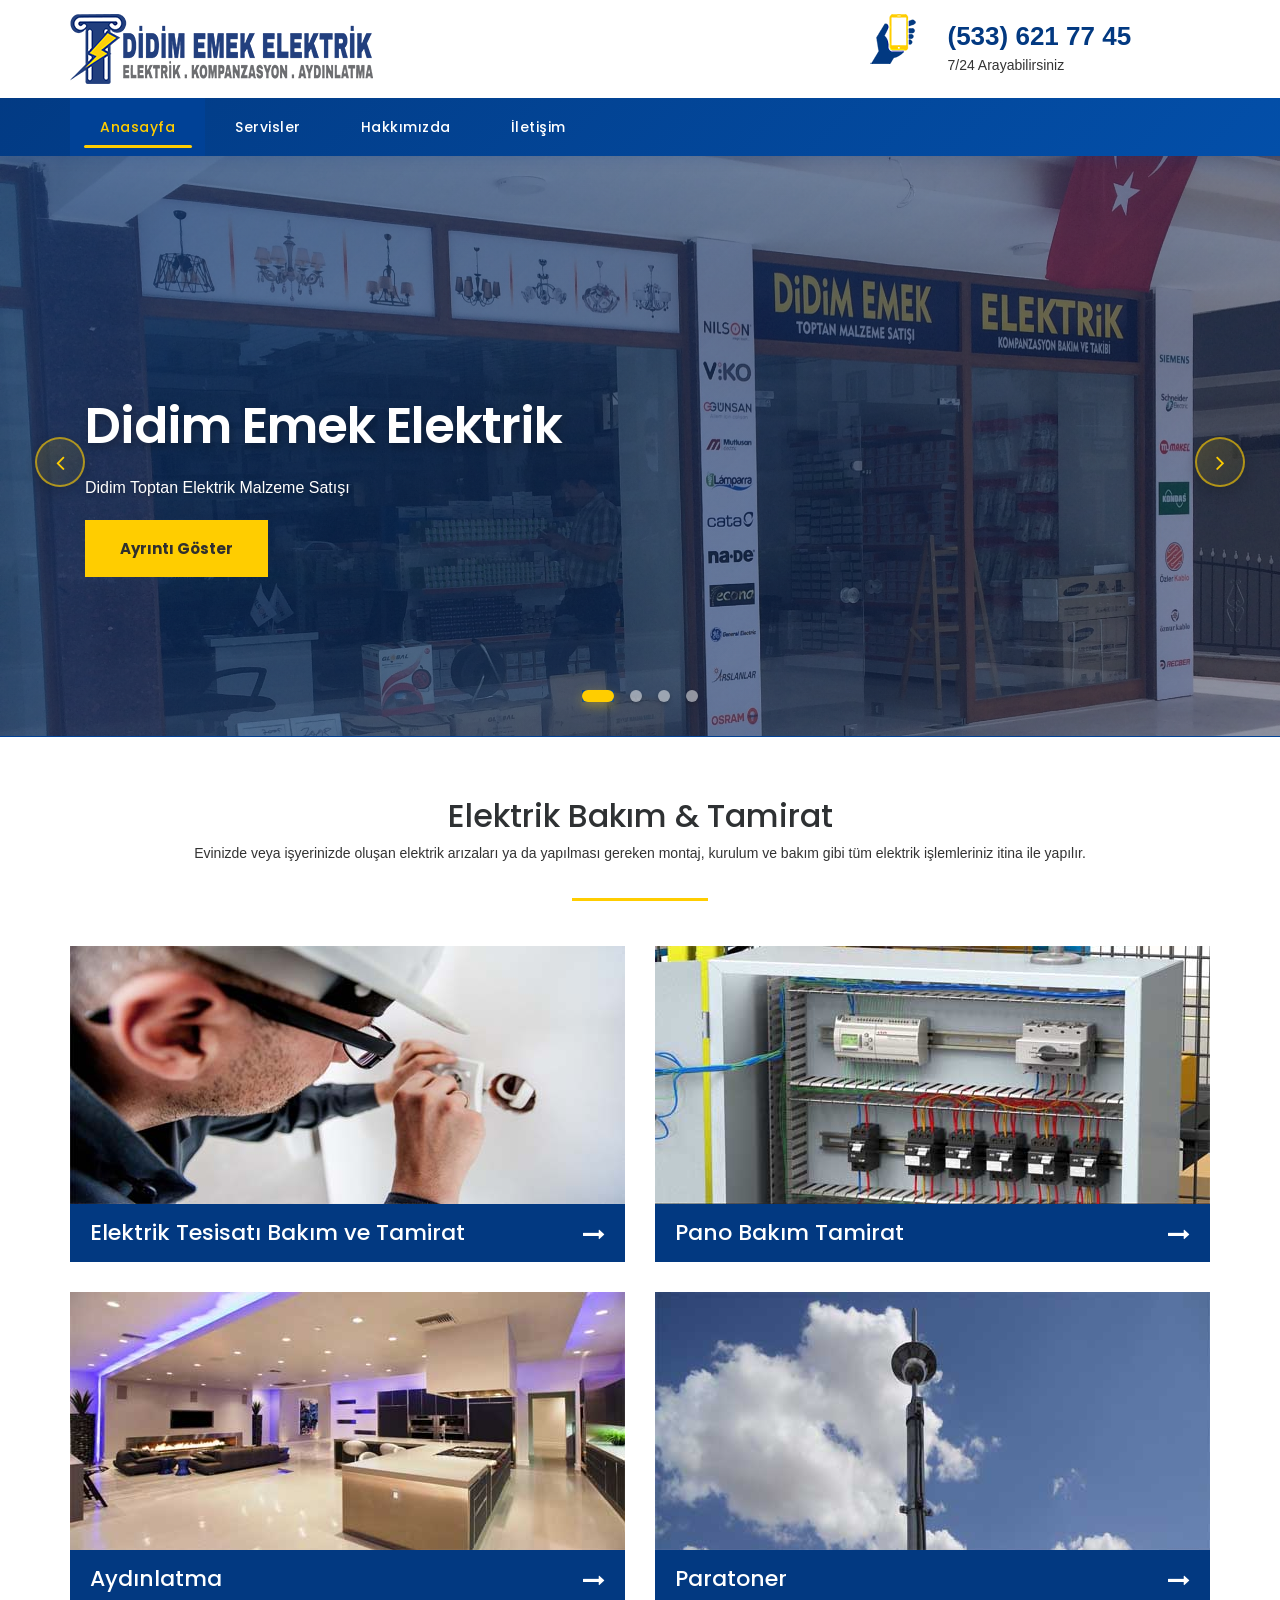
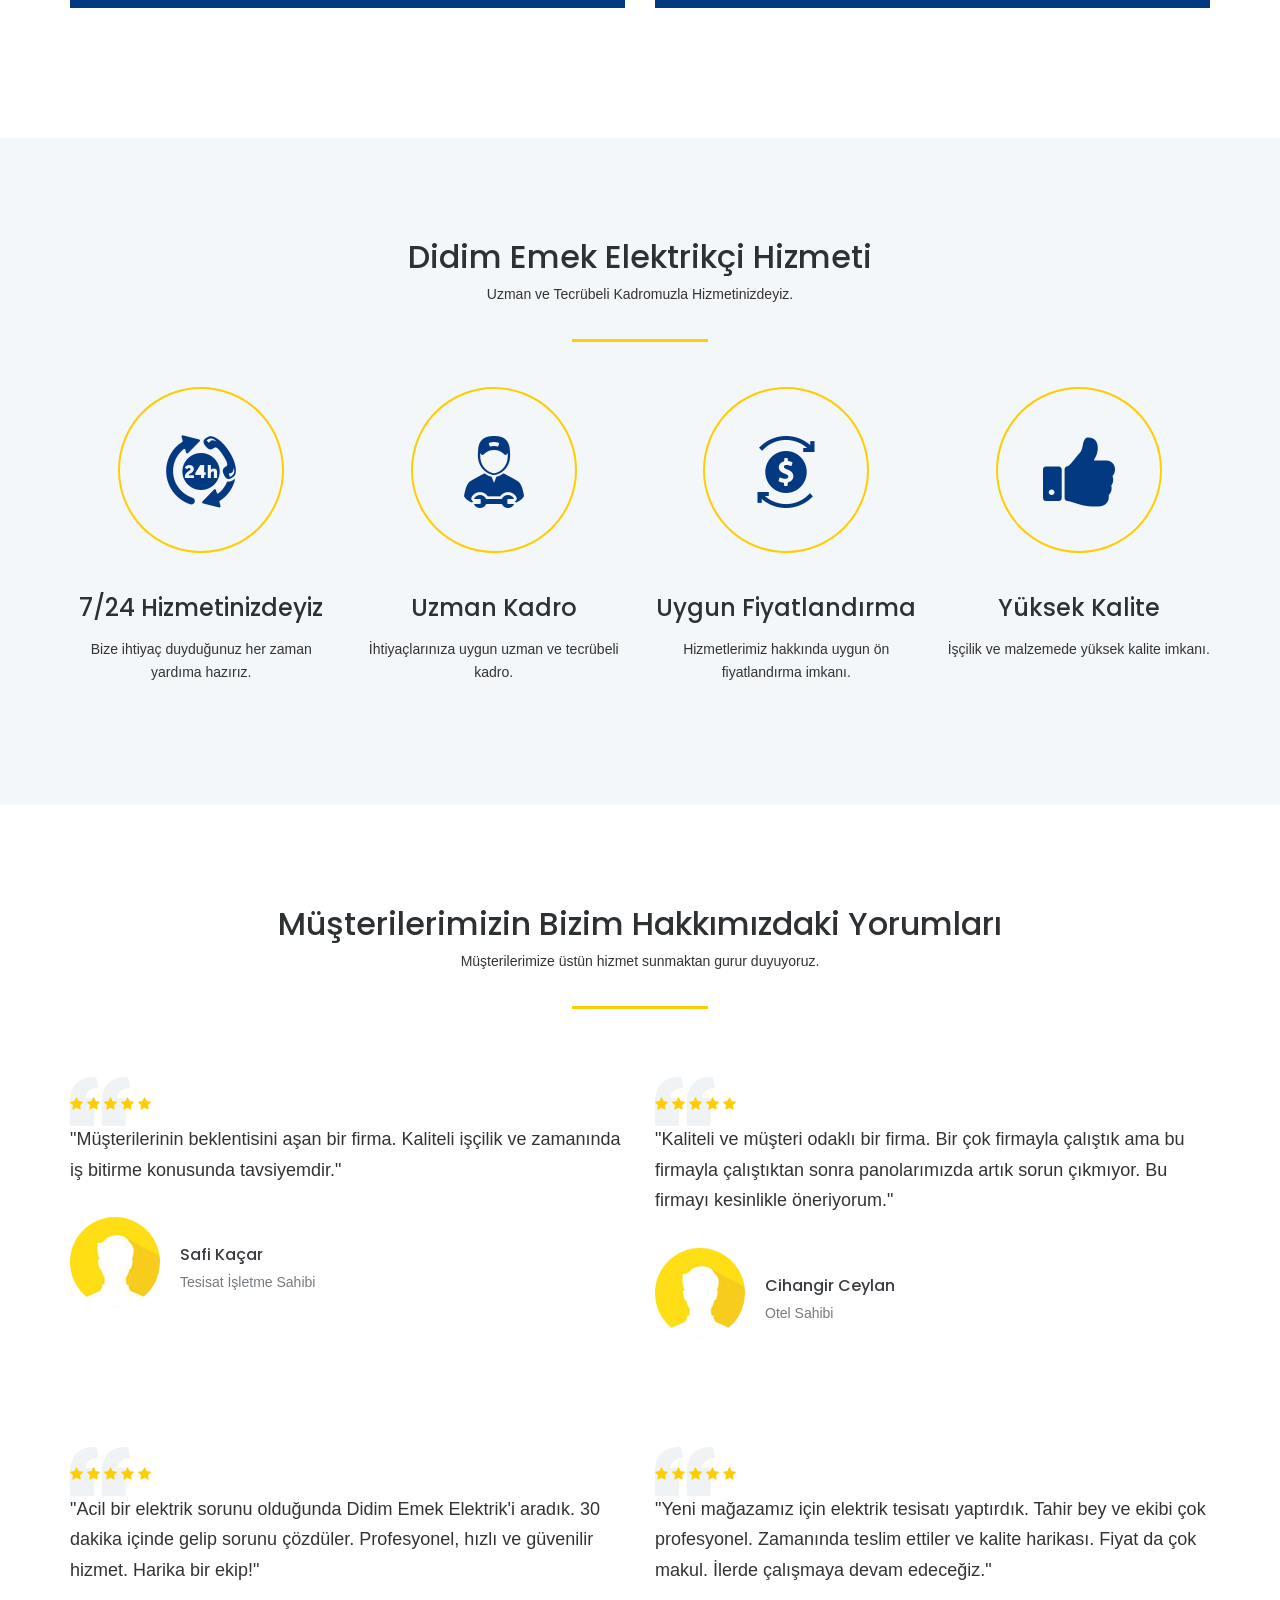
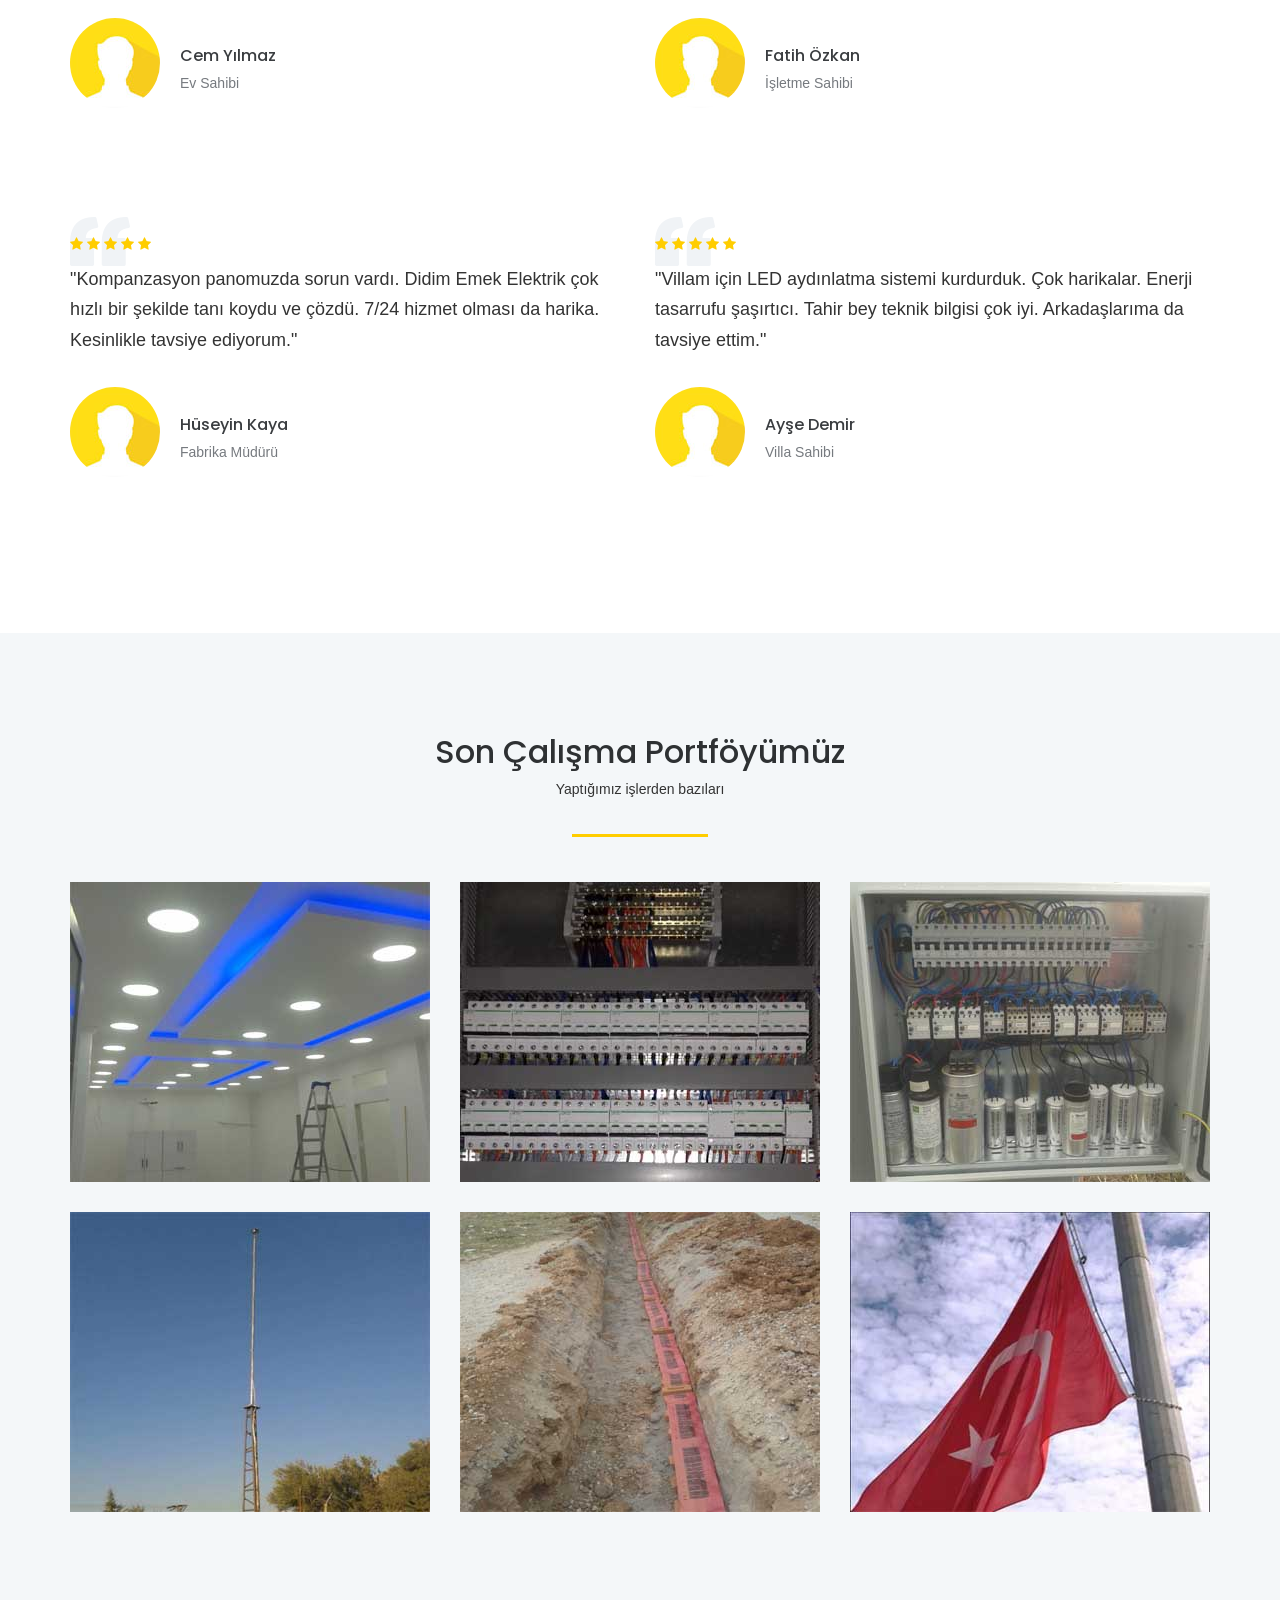
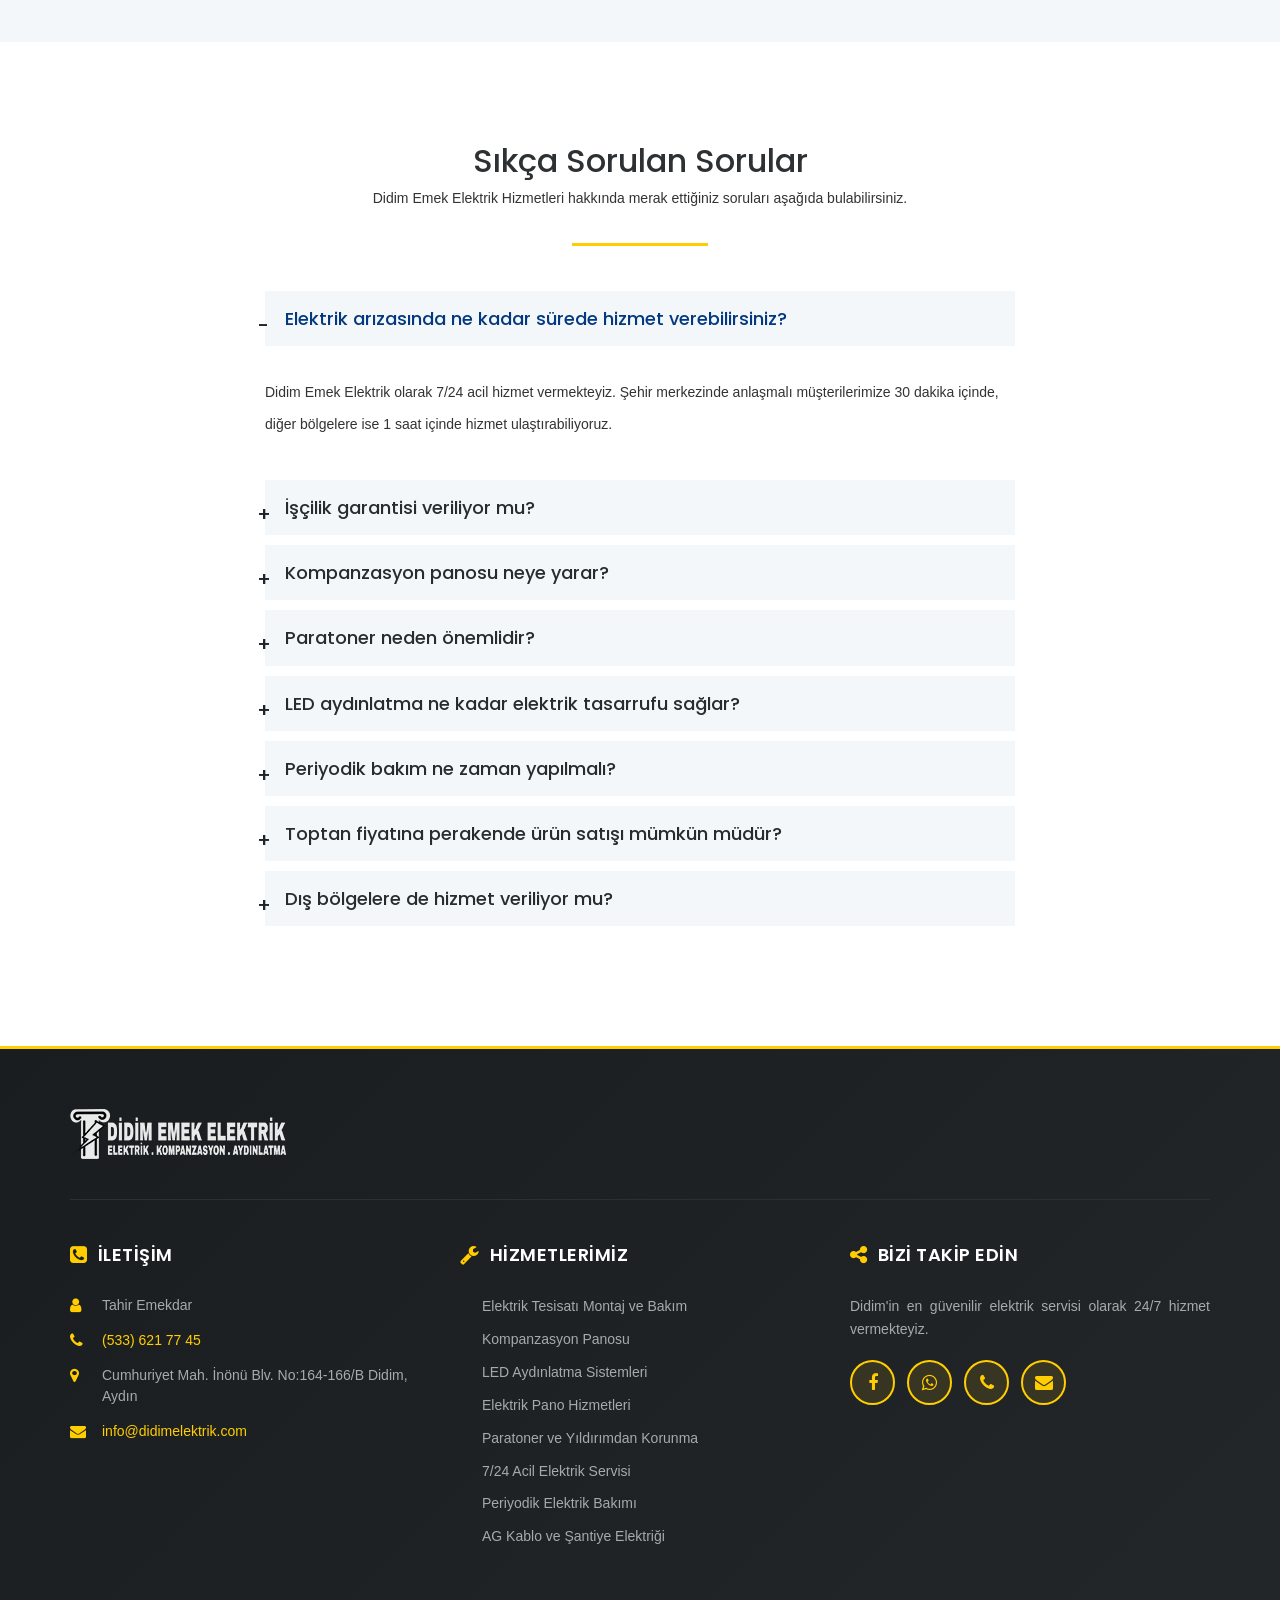
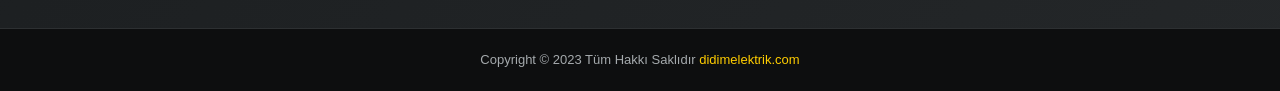
==== index.html @ 845d1ac6 "refactor: Add services links to other pages" ====
<!DOCTYPE html>
<html lang="tr">

<head>
    <meta charset="utf-8">
    <meta http-equiv="X-UA-Compatible" content="IE=edge">
    <meta name="viewport" content="width=device-width, initial-scale=1, shrink-to-fit=no">
    <title>Didim Emek Elektrik ve Kompanzasyon Hizmetleri - DidimElektrik.com</title>
    <meta name="description" content="Didim Emek Elektrik ve Kompanzasyon Hizmetleri. Toptan Fiyatına Perakende Ürün Satışı. 7/24 Hizmet, Uzman Kadro, Uygun Fiyatlandırma.">
    <meta name="keywords" content="didim elektrik, didim elektrik arıza, didim kompanzasyon, pano, aydınlatma, elektrik ariza, ucuz elektrik malzemesi, kaliteli elektrik malzemesi, topraklama, paratoner, malzeme satışı"> 
    <meta name="author" content="Tahir Emekdar">
    <meta name="copyright" content="(c) 2023 Didim Emek Elektrik">
    <meta name="robots" content="index, follow">
    <meta property="og:type" content="business.business">
    <meta property="og:title" content="Didim Emek Elektrik ve Kompanzasyon Hizmetleri">
    <meta property="og:description" content="Elektrik malzemeleri ve teknik servis - bakım, onarım, kompanzasyon">
    <!-- CSS -->
    <link href="css/bootstrap.min.css" rel="stylesheet">
    <link href="https://fonts.googleapis.com/css?family=Poppins:100,100i,200,200i,300,300i,400,400i,500,500i,600,600i,700,700i,800,800i,900,900i" rel="stylesheet">
    <link rel="stylesheet" type="text/css" href="css/fontello.css">
    <link href="css/font-awesome.min.css" rel="stylesheet">
    <link href="css/owl.carousel.css" rel="stylesheet">
    <link href="css/owl.theme.default.css" rel="stylesheet">
    <link rel="stylesheet" type="text/css" href="css/magnific-popup.css">
    <link href="css/style.css" rel="stylesheet">
    <link rel="icon" href="images/favicon.png" type="image/x-icon">
    <!-- Schema Markup -->
    <script type="application/ld+json">
    {
        "@context": "https://schema.org",
        "@type": "LocalBusiness",
        "name": "Didim Emek Elektrik",
        "image": "https://www.didimelektrik.com/images/logo.png",
        "description": "Didim'de elektrik malzemeleri satışı ve teknik servis hizmetleri. Elektrik tesisatı, kompanzasyon, pano, aydınlatma ve paratoner hizmetleri sunmaktayız.",
        "address": {
            "@type": "PostalAddress",
            "streetAddress": "Cumhuriyet Mah. İnönü Blv. No:164-166/B",
            "addressLocality": "Didim",
            "addressRegion": "Aydın",
            "postalCode": "09200",
            "addressCountry": "TR"
        },
        "telephone": "+90-533-621-7745",
        "email": "info@didimelektrik.com",
        "url": "https://www.didimelektrik.com",
        "openingHoursSpecification": {
            "@type": "OpeningHoursSpecification",
            "dayOfWeek": ["Monday", "Tuesday", "Wednesday", "Thursday", "Friday", "Saturday", "Sunday"],
            "opens": "00:00",
            "closes": "23:59"
        },
        "sameAs": ["https://www.facebook.com/didimelektrik/"]
    }
     </script>
     <script type="application/ld+json">
     {
         "@context": "https://schema.org",
         "@type": "BreadcrumbList",
         "itemListElement": [{
             "@type": "ListItem",
             "position": 1,
             "name": "Anasayfa",
             "item": "https://www.didimelektrik.com"
         }]
     }
     </script>
     <script type="application/ld+json">
     {
         "@context": "https://schema.org",
         "@type": "AggregateRating",
         "ratingValue": "4.8",
         "ratingCount": "150",
         "reviewCount": "6",
         "bestRating": "5",
         "worstRating": "1",
         "itemReviewed": {
             "@type": "LocalBusiness",
             "name": "Didim Emek Elektrik",
             "image": "https://www.didimelektrik.com/images/logo.png",
             "url": "https://www.didimelektrik.com",
             "telephone": "+90-533-621-7745",
             "address": {
                 "@type": "PostalAddress",
                 "streetAddress": "Cumhuriyet Mah. İnönü Blv. No:164-166/B",
                 "addressLocality": "Didim",
                 "addressRegion": "Aydın",
                 "postalCode": "09200",
                 "addressCountry": "TR"
             }
         }
     }
     </script>
     <!--[if lt IE 9]>
      <script src="https://oss.maxcdn.com/html5shiv/3.7.3/html5shiv.min.js"></script>
      <script src="https://oss.maxcdn.com/respond/1.4.2/respond.min.js"></script>
    <![endif]-->
</head>

<body>
    <header class="header-wrapper" role="banner">
        <div class="top-header">
            <div class="container">
                <div class="row">
                    <div class="col-lg-6 col-md-6 col-sm-12 col-xs-12">
                        <div class="logo"> 
                            <a href="index.html" aria-label="Didim Emek Elektrik - Anasayfa" title="Anasayfaya dön">
                                <img src="./images/logo.png" alt="Didim Emek Elektrik Logosu" loading="lazy"> 
                            </a> 
                        </div>
                    </div>
                    <div class="col-lg-3 col-md-3 hidden-sm hidden-xs">
                        <div class="top-call">
                            <img src="./images/phone-logo-mini.png" alt="Telefon İkonu" loading="lazy">
                        </div>
                    </div>
                    <div class="col-lg-3 col-md-3 hidden-sm hidden-xs">
                        <div class="top-call-2">
                            <p class="top-call-text">(533) 621 77 45</p>
                            <span class="small-text">7/24 Arayabilirsiniz</span> 
                        </div>
                    </div>
                </div>
            </div>
        </div>
        <nav class="header" role="navigation" aria-label="Ana Navigasyon">
            <div class="container">
                <div class="row">
                    <div class="col-lg-12 col-md-12 col-sm-12 col-xs-12">
                        <div class="navigation">
                            <div id="navigation" role="menubar">
                                <ul>
                                    <li class="active"><a href="index.html" role="menuitem" title="Anasayfa">Anasayfa</a></li>
                                    <li><a href="servisler.html" role="menuitem" title="Tüm Hizmetlerimiz">Servisler</a></li>
                                    <li><a href="hakkimizda.html" role="menuitem" title="Hakkımızda - Didim Emek Elektrik">Hakkımızda</a></li>
                                    <li><a href="iletisim.html" role="menuitem" title="İletişim Bilgileri">İletişim</a></li>
                                </ul>
                            </div>
                        </div>
                    </div>
                </div>
            </div>
        </nav>
    </header>
    <!-- Slider Section -->
    <section class="slider" role="region" aria-label="Ana Slider - Hizmetler ve Özellikler">
        <div class="owl-carousel owl-one owl-theme" role="region" aria-label="Kaydırılabilir Hizmet Sunumları" aria-live="polite">
            <article class="item">
                <div class="slider-img">
                    <img src="./images/slider_0.jpg" alt="Didim Emek Elektrik - Profesyonel Elektrik Hizmetleri" loading="lazy">
                </div>
                <div class="container">
                    <div class="row">
                        <div class="col-lg-6 col-md-8 col-sm-12 col-xs-12">
                            <div class="slider-captions">
                                <h1 class="slider-title">Didim Emek Elektrik</h1>
                                <p class="mb30 hidden-xs hidden-sm">Didim Toptan Elektrik Malzeme Satışı</p>
                                <a href="iletisim.html" class="btn btn-primary btn-lg hidden-xs" title="İletişim sayfasına git">Ayrıntı Göster</a>
                            </div>
                        </div>
                    </div>
                </div>
            </article>
            <article class="item">
                <div class="slider-img">
                    <img src="./images/slider_1.jpg" alt="Elektrik Tesisatı - Profesyonel Kurulum ve Bakım" loading="lazy">
                </div>
                <div class="container">
                    <div class="row">
                        <div class="col-lg-6 col-md-8 col-sm-12 col-xs-12">
                            <div class="slider-captions">
                                <h1 class="slider-title">Elektrik Tesisatı</h1>
                                <p class="mb30 hidden-xs hidden-sm">Bina iç ve dış tesisat kurulum, tamirat ve bakım işleri.</p>
                                <a href="servisler.html" class="btn btn-primary btn-lg hidden-xs" title="Tüm hizmetlerimizi görün">Ayrıntı Göster</a>
                            </div>
                        </div>
                    </div>
                </div>
            </article>
            <article class="item">
                <div class="slider-img">
                    <img src="./images/slider_2.jpg" alt="Elektrik Panoları - Kompanzasyon ve Pano Bakımı" loading="lazy">
                </div>
                <div class="container">
                    <div class="row">
                        <div class="col-lg-6 col-md-8 col-sm-12 col-xs-12">
                            <div class="slider-captions">
                                <h1 class="slider-title">Elektrik Panoları</h1>
                                <p class="mb30 hidden-xs hidden-sm">Kompanzasyon ve havuz panosu oluşturma, bakım ve tamirat işleri.</p>
                                <a href="servisler.html" class="btn btn-primary btn-lg hidden-xs" title="Tüm hizmetlerimizi görün">Ayrıntı Göster</a>
                            </div>
                        </div>
                    </div>
                </div>
            </article>
            <article class="item">
                <div class="slider-img">
                    <img src="./images/slider_3.jpg" alt="Aydınlatma - Bina İç ve Dış Aydınlatma Hizmetleri" loading="lazy">
                </div>
                <div class="container">
                    <div class="row">
                        <div class="col-lg-6 col-md-8 col-sm-12 col-xs-12">
                            <div class="slider-captions">
                                <h1 class="slider-title">Aydınlatma</h1>
                                <p class="mb30 hidden-xs hidden-sm">Bina içe ve dış aydınlatma işleri ve led döşeme.</p>
                                <a href="servisler.html" class="btn btn-primary btn-lg hidden-xs" title="Tüm hizmetlerimizi görün">Ayrıntı Göster</a>
                            </div>
                        </div>
                    </div>
                </div>
            </article>
        </div>
    </section>
    <!-- Service Section -->
    <section class="space-medium">
        <div class="container">
            <div class="row">
                <div class="col-lg-12 col-md-12 col-sm-12 col-xs-12">
                    <div class="section-title">
                        <h2>Elektrik Bakım &amp; Tamirat</h2>
                        <p>Evinizde veya işyerinizde oluşan elektrik arızaları ya da yapılması gereken montaj, kurulum ve bakım gibi tüm elektrik işlemleriniz itina ile yapılır.</p>
                        <div class="section-line"></div>
                    </div>
                </div>
            </div>
            <div class="row">
                <div class="col-lg-6 col-md-6 col-sm-6 col-xs-12">
                    <article class="service-block">
                        <div class="service-img">
                            <img src="./images/service_img_1.jpg" alt="Elektrik Tesisatı Bakım ve Tamirat Hizmetleri" class="img-responsive" loading="lazy">
                        </div>
                        <a href="servisler.html" class="service-content">
                            <h3 class="service-title">Elektrik Tesisatı Bakım ve Tamirat</h3>
                            <p class="service-btn">
                                <i class="fa fa-long-arrow-right" aria-hidden="true"></i>
                            </p>
                        </a>
                    </article>
                </div>
                <div class="col-lg-6 col-md-6 col-sm-6 col-xs-12">
                    <article class="service-block">
                        <div class="service-img">
                            <img src="./images/service_img_2.jpg" alt="Pano Bakım ve Tamirat Hizmetleri" class="img-responsive" loading="lazy">
                        </div>
                        <a href="servisler.html" class="service-content">
                            <h3 class="service-title">Pano Bakım Tamirat</h3>
                            <p class="service-btn">
                                <i class="fa fa-long-arrow-right" aria-hidden="true"></i>
                            </p>
                        </a>
                    </article>
                </div>
                <div class="col-lg-6 col-md-6 col-sm-6 col-xs-12">
                    <article class="service-block">
                        <div class="service-img">
                            <img src="./images/service_img_3.jpg" alt="Aydınlatma ve LED Hizmetleri" class="img-responsive" loading="lazy">
                        </div>
                        <a href="servisler.html" class="service-content">
                            <h3 class="service-title">Aydınlatma</h3>
                            <p class="service-btn">
                                <i class="fa fa-long-arrow-right" aria-hidden="true"></i>
                            </p>
                        </a>
                    </article>
                </div>
                <div class="col-lg-6 col-md-6 col-sm-6 col-xs-12">
                    <article class="service-block">
                        <div class="service-img">
                            <img src="./images/service_img_4.jpg" alt="Paratoner Hizmetleri" class="img-responsive" loading="lazy">
                        </div>
                        <a href="servisler.html" class="service-content">
                            <h3 class="service-title">Paratoner</h3>
                            <p class="service-btn">
                                <i class="fa fa-long-arrow-right" aria-hidden="true"></i>
                            </p>
                        </a>
                    </article>
                </div>
            </div>
        </div>
    </section>
    <!-- Features Section -->
    <section class="space-medium bg-light">
        <div class="container">
            <div class="row">
                <div class="col-lg-12 col-md-12 col-sm-12 col-xs-12">
                    <div class="section-title">
                        <h2>Didim Emek Elektrikçi Hizmeti</h2>
                        <p>Uzman ve Tecrübeli Kadromuzla Hizmetinizdeyiz.</p>
                        <div class="section-line"></div>
                    </div>
                </div>
            </div>
            <div class="row">
                <div class="col-lg-3 col-md-3 col-sm-6 col-xs-12">
                    <article class="feature-center">
                        <div class="feature-icon">
                            <i class="icon-24-hours-phone-assistance-service" aria-hidden="true"></i>
                        </div>
                        <div class="feature-content">
                            <h3>7/24 Hizmetinizdeyiz</h3>
                            <p>Bize ihtiyaç duyduğunuz her zaman yardıma hazırız.</p>
                        </div>
                    </article>
                </div>
                <div class="col-lg-3 col-md-3 col-sm-6 col-xs-12">
                    <article class="feature-center">
                        <div class="feature-icon">
                            <i class="icon-automobile-with-wrench" aria-hidden="true"></i>
                        </div>
                        <div class="feature-content">
                            <h3>Uzman Kadro</h3>
                            <p>İhtiyaçlarınıza uygun uzman ve tecrübeli kadro.</p>
                        </div>
                    </article>
                </div>
                <div class="col-lg-3 col-md-3 col-sm-6 col-xs-12">
                    <article class="feature-center">
                        <div class="feature-icon">
                            <i class="icon-dollar-symbol" aria-hidden="true"></i>
                        </div>
                        <div class="feature-content">
                            <h3>Uygun Fiyatlandırma</h3>
                            <p>Hizmetlerimiz hakkında uygun ön fiyatlandırma imkanı.</p>
                        </div>
                    </article>
                </div>
                <div class="col-lg-3 col-md-3 col-sm-6 col-xs-12">
                    <article class="feature-center">
                        <div class="feature-icon">
                            <i class="icon-thumbs-up-hand-symbol" aria-hidden="true"></i>
                        </div>
                        <div class="feature-content">
                            <h3>Yüksek Kalite</h3>
                            <p>İşçilik ve malzemede yüksek kalite imkanı.</p>
                        </div>
                    </article>
                </div>
            </div>
        </div>
    </section>
     <!-- Testimonials Section -->
     <section class="space-medium">
         <div class="container">
             <div class="row">
                 <div class="col-lg-12 col-md-12 col-sm-12 col-xs-12">
                     <div class="section-title">
                         <h2>Müşterilerimizin Bizim Hakkımızdaki Yorumları</h2>
                         <p>Müşterilerimize üstün hizmet sunmaktan gurur duyuyoruz.</p>
                         <div class="section-line"></div>
                     </div>
                 </div>
             </div>
             <div class="row">
                 <div class="col-lg-6 col-md-6 col-sm-6 col-xs-12">
                     <article class="testimonial-block">
                         <div class="testi-quote">
                             <i class="icon-left-quote-mark" aria-hidden="true"></i>
                         </div>
                         <div class="testimonial-content">
                             <div class="testi-rating" style="margin-bottom: 10px;">
                                 <i class="fa fa-star" style="color: #ffcd00;"></i>
                                 <i class="fa fa-star" style="color: #ffcd00;"></i>
                                 <i class="fa fa-star" style="color: #ffcd00;"></i>
                                 <i class="fa fa-star" style="color: #ffcd00;"></i>
                                 <i class="fa fa-star" style="color: #ffcd00;"></i>
                             </div>
                             <p class="testi-text">"Müşterilerinin beklentisini aşan bir firma. Kaliteli işçilik ve zamanında iş bitirme konusunda tavsiyemdir."</p>
                             <div class="testi-customer">
                                 <div class="testi-img">
                                     <img src="./images/testi_img_1.jpg" alt="Safi Kaçar Testimonial" class="img-circle" loading="lazy">
                                 </div>
                                 <div class="testi-meta">
                                     <h4 class="testi-meta-name">Safi Kaçar</h4>
                                     <p class="testi-meta-text">Tesisat İşletme Sahibi</p>
                                 </div>
                             </div>
                         </div>
                     </article>
                 </div>
                 <div class="col-lg-6 col-md-6 col-sm-6 col-xs-12">
                     <article class="testimonial-block">
                         <div class="testi-quote">
                             <i class="icon-left-quote-mark" aria-hidden="true"></i>
                         </div>
                         <div class="testimonial-content">
                             <div class="testi-rating" style="margin-bottom: 10px;">
                                 <i class="fa fa-star" style="color: #ffcd00;"></i>
                                 <i class="fa fa-star" style="color: #ffcd00;"></i>
                                 <i class="fa fa-star" style="color: #ffcd00;"></i>
                                 <i class="fa fa-star" style="color: #ffcd00;"></i>
                                 <i class="fa fa-star" style="color: #ffcd00;"></i>
                             </div>
                             <p class="testi-text">"Kaliteli ve müşteri odaklı bir firma. Bir çok firmayla çalıştık ama bu firmayla çalıştıktan sonra panolarımızda artık sorun çıkmıyor. Bu firmayı kesinlikle öneriyorum."</p>
                             <div class="testi-customer">
                                 <div class="testi-img">
                                     <img src="./images/testi_img_2.jpg" alt="Cihangir Ceylan Testimonial" class="img-circle" loading="lazy">
                                 </div>
                                 <div class="testi-meta">
                                     <h4 class="testi-meta-name">Cihangir Ceylan</h4>
                                     <p class="testi-meta-text">Otel Sahibi</p>
                                 </div>
                             </div>
                         </div>
                     </article>
                 </div>
                 <div class="col-lg-6 col-md-6 col-sm-6 col-xs-12" style="margin-top: 30px;">
                     <article class="testimonial-block">
                         <div class="testi-quote">
                             <i class="icon-left-quote-mark" aria-hidden="true"></i>
                         </div>
                         <div class="testimonial-content">
                             <div class="testi-rating" style="margin-bottom: 10px;">
                                 <i class="fa fa-star" style="color: #ffcd00;"></i>
                                 <i class="fa fa-star" style="color: #ffcd00;"></i>
                                 <i class="fa fa-star" style="color: #ffcd00;"></i>
                                 <i class="fa fa-star" style="color: #ffcd00;"></i>
                                 <i class="fa fa-star" style="color: #ffcd00;"></i>
                             </div>
                             <p class="testi-text">"Acil bir elektrik sorunu olduğunda Didim Emek Elektrik'i aradık. 30 dakika içinde gelip sorunu çözdüler. Profesyonel, hızlı ve güvenilir hizmet. Harika bir ekip!"</p>
                             <div class="testi-customer">
                                 <div class="testi-img">
                                     <img src="./images/testi_img_1.jpg" alt="Cem Yılmaz Testimonial" class="img-circle" loading="lazy">
                                 </div>
                                 <div class="testi-meta">
                                     <h4 class="testi-meta-name">Cem Yılmaz</h4>
                                     <p class="testi-meta-text">Ev Sahibi</p>
                                 </div>
                             </div>
                         </div>
                     </article>
                 </div>
                 <div class="col-lg-6 col-md-6 col-sm-6 col-xs-12" style="margin-top: 30px;">
                     <article class="testimonial-block">
                         <div class="testi-quote">
                             <i class="icon-left-quote-mark" aria-hidden="true"></i>
                         </div>
                         <div class="testimonial-content">
                             <div class="testi-rating" style="margin-bottom: 10px;">
                                 <i class="fa fa-star" style="color: #ffcd00;"></i>
                                 <i class="fa fa-star" style="color: #ffcd00;"></i>
                                 <i class="fa fa-star" style="color: #ffcd00;"></i>
                                 <i class="fa fa-star" style="color: #ffcd00;"></i>
                                 <i class="fa fa-star" style="color: #ffcd00;"></i>
                             </div>
                             <p class="testi-text">"Yeni mağazamız için elektrik tesisatı yaptırdık. Tahir bey ve ekibi çok profesyonel. Zamanında teslim ettiler ve kalite harikası. Fiyat da çok makul. İlerde çalışmaya devam edeceğiz."</p>
                             <div class="testi-customer">
                                 <div class="testi-img">
                                     <img src="./images/testi_img_2.jpg" alt="Fatih Özkan Testimonial" class="img-circle" loading="lazy">
                                 </div>
                                 <div class="testi-meta">
                                     <h4 class="testi-meta-name">Fatih Özkan</h4>
                                     <p class="testi-meta-text">İşletme Sahibi</p>
                                 </div>
                             </div>
                         </div>
                     </article>
                 </div>
                 <div class="col-lg-6 col-md-6 col-sm-6 col-xs-12" style="margin-top: 30px;">
                     <article class="testimonial-block">
                         <div class="testi-quote">
                             <i class="icon-left-quote-mark" aria-hidden="true"></i>
                         </div>
                         <div class="testimonial-content">
                             <div class="testi-rating" style="margin-bottom: 10px;">
                                 <i class="fa fa-star" style="color: #ffcd00;"></i>
                                 <i class="fa fa-star" style="color: #ffcd00;"></i>
                                 <i class="fa fa-star" style="color: #ffcd00;"></i>
                                 <i class="fa fa-star" style="color: #ffcd00;"></i>
                                 <i class="fa fa-star" style="color: #ffcd00;"></i>
                             </div>
                             <p class="testi-text">"Kompanzasyon panomuzda sorun vardı. Didim Emek Elektrik çok hızlı bir şekilde tanı koydu ve çözdü. 7/24 hizmet olması da harika. Kesinlikle tavsiye ediyorum."</p>
                             <div class="testi-customer">
                                 <div class="testi-img">
                                     <img src="./images/testi_img_1.jpg" alt="Hüseyin Kaya Testimonial" class="img-circle" loading="lazy">
                                 </div>
                                 <div class="testi-meta">
                                     <h4 class="testi-meta-name">Hüseyin Kaya</h4>
                                     <p class="testi-meta-text">Fabrika Müdürü</p>
                                 </div>
                             </div>
                         </div>
                     </article>
                 </div>
                 <div class="col-lg-6 col-md-6 col-sm-6 col-xs-12" style="margin-top: 30px;">
                     <article class="testimonial-block">
                         <div class="testi-quote">
                             <i class="icon-left-quote-mark" aria-hidden="true"></i>
                         </div>
                         <div class="testimonial-content">
                             <div class="testi-rating" style="margin-bottom: 10px;">
                                 <i class="fa fa-star" style="color: #ffcd00;"></i>
                                 <i class="fa fa-star" style="color: #ffcd00;"></i>
                                 <i class="fa fa-star" style="color: #ffcd00;"></i>
                                 <i class="fa fa-star" style="color: #ffcd00;"></i>
                                 <i class="fa fa-star" style="color: #ffcd00;"></i>
                             </div>
                             <p class="testi-text">"Villam için LED aydınlatma sistemi kurdurduk. Çok harikalar. Enerji tasarrufu şaşırtıcı. Tahir bey teknik bilgisi çok iyi. Arkadaşlarıma da tavsiye ettim."</p>
                             <div class="testi-customer">
                                 <div class="testi-img">
                                     <img src="./images/testi_img_2.jpg" alt="Ayşe Demir Testimonial" class="img-circle" loading="lazy">
                                 </div>
                                 <div class="testi-meta">
                                     <h4 class="testi-meta-name">Ayşe Demir</h4>
                                     <p class="testi-meta-text">Villa Sahibi</p>
                                 </div>
                             </div>
                         </div>
                     </article>
                 </div>
             </div>
         </div>
     </section>
    <!-- offer-section -->
    <!-- /.offer-section -->
    <!-- Portfolio Section -->
    <section class="space-medium bg-light">
        <div class="container">
            <div class="row">
                <div class="col-lg-12 col-md-12 col-sm-12 col-xs-12">
                    <div class="section-title">
                        <h2>Son Çalışma Portföyümüz</h2>
                        <p>Yaptığımız işlerden bazıları</p>
                        <div class="section-line"></div>
                    </div>
                </div>
            </div>
            <div class="row">
                <div class="col-lg-4 col-md-4 col-sm-6 col-xs-12">
                    <div class="gallery-img">
                        <a href="images/gallery_zoom_1.jpg" class="image-link" title="Led Aydınlatma Hizmetleri">
                            <img src="./images/gallery_img_1.jpg" alt="Led Aydınlatma Projesi" class="img-responsive" loading="lazy">
                            <div class="overlay">
                                <h3 class="text">Led Aydınlatma</h3>
                            </div>
                        </a>
                    </div>
                </div>
                <div class="col-lg-4 col-md-4 col-sm-6 col-xs-12">
                    <div class="gallery-img">
                        <a href="images/gallery_zoom_2.jpg" class="image-link" title="Pano Çalışması">
                            <img src="./images/gallery_img_2.jpg" alt="Elektrik Pano Montajı" class="img-responsive" loading="lazy">
                            <div class="overlay">
                                <h3 class="text">Pano</h3>
                            </div>
                        </a>
                    </div>
                </div>
                <div class="col-lg-4 col-md-4 col-sm-6 col-xs-12">
                    <div class="gallery-img">
                        <a href="images/gallery_zoom_3.jpg" class="image-link" title="Kompanzasyon Sistemi">
                            <img src="./images/gallery_img_3.jpg" alt="Kompanzasyon Sistemi Montajı" class="img-responsive" loading="lazy">
                            <div class="overlay">
                                <h3 class="text">Kompanzasyon</h3>
                            </div>
                        </a>
                    </div>
                </div>
                <div class="col-lg-4 col-md-4 col-sm-6 col-xs-12">
                    <div class="gallery-img">
                        <a href="images/gallery_zoom_4.jpg" class="image-link" title="Paratoner Montajı">
                            <img src="./images/gallery_img_4.jpg" alt="Paratoner Sistemi Montajı" class="img-responsive" loading="lazy">
                            <div class="overlay">
                                <h3 class="text">Paratoner</h3>
                            </div>
                        </a>
                    </div>
                </div>
                <div class="col-lg-4 col-md-4 col-sm-6 col-xs-12">
                    <div class="gallery-img">
                        <a href="images/gallery_zoom_5.jpg" class="image-link" title="AG Kablo Çekimi">
                            <img src="./images/gallery_img_5.jpg" alt="AG Kablo Çekimi Hizmetleri" class="img-responsive" loading="lazy">
                            <div class="overlay">
                                <h3 class="text">AG Kablo Çekimi</h3>
                            </div>
                        </a>
                    </div>
                </div>
                <div class="col-lg-4 col-md-4 col-sm-6 col-xs-12">
                    <div class="gallery-img">
                        <a href="images/gallery_zoom_6.jpg" class="image-link" title="Bayrak Direği Panosu">
                            <img src="./images/gallery_img_6.jpg" alt="Bayrak Direği Pano Montajı" class="img-responsive" loading="lazy">
                            <div class="overlay">
                                <h3 class="text">Bayrak Direği Panosu</h3>
                            </div>
                        </a>
                    </div>
                </div>
            </div>
        </div>
     </section>
 
     <!-- FAQ Section -->
     <section class="space-medium">
         <div class="container">
             <div class="row">
                 <div class="col-lg-12 col-md-12 col-sm-12 col-xs-12">
                     <div class="section-title">
                         <h2>Sıkça Sorulan Sorular</h2>
                         <p>Didim Emek Elektrik Hizmetleri hakkında merak ettiğiniz soruları aşağıda bulabilirsiniz.</p>
                         <div class="section-line"></div>
                     </div>
                 </div>
             </div>
             <div class="row">
                 <div class="col-lg-8 col-md-8 col-sm-12 col-xs-12 col-lg-offset-2 col-md-offset-2">
                     <div class="st-accordion" role="region" aria-label="Sıkça Sorulan Sorular">
                         <div class="panel-group" id="faqAccordion">
                             <!-- FAQ Item 1 -->
                             <div class="panel panel-default">
                                 <div class="panel-heading active" role="tab" id="faqHeading1">
                                     <h4 class="panel-title">
                                         <a role="button" data-toggle="collapse" data-parent="#faqAccordion" href="#faqCollapse1" aria-expanded="true" aria-controls="faqCollapse1">
                                             <span class="sign">+</span> Elektrik arızasında ne kadar sürede hizmet verebilirsiniz?
                                         </a>
                                     </h4>
                                 </div>
                                 <div id="faqCollapse1" class="panel-collapse collapse in" role="tabpanel" aria-labelledby="faqHeading1">
                                     <div class="panel-body">
                                         Didim Emek Elektrik olarak 7/24 acil hizmet vermekteyiz. Şehir merkezinde anlaşmalı müşterilerimize 30 dakika içinde, diğer bölgelere ise 1 saat içinde hizmet ulaştırabiliyoruz.
                                     </div>
                                 </div>
                             </div>

                             <!-- FAQ Item 2 -->
                             <div class="panel panel-default">
                                 <div class="panel-heading" role="tab" id="faqHeading2">
                                     <h4 class="panel-title">
                                         <a role="button" data-toggle="collapse" data-parent="#faqAccordion" href="#faqCollapse2" aria-expanded="false" aria-controls="faqCollapse2">
                                             <span class="sign">+</span> İşçilik garantisi veriliyor mu?
                                         </a>
                                     </h4>
                                 </div>
                                 <div id="faqCollapse2" class="panel-collapse collapse" role="tabpanel" aria-labelledby="faqHeading2">
                                     <div class="panel-body">
                                         Evet, tüm işçilik hizmetlerimize 2 yıl garantisi vermekteyiz. Malzeme garantileri ise ürün türüne göre değişmektedir. Tüm detayları kontrat sırasında belirtilir.
                                     </div>
                                 </div>
                             </div>

                             <!-- FAQ Item 3 -->
                             <div class="panel panel-default">
                                 <div class="panel-heading" role="tab" id="faqHeading3">
                                     <h4 class="panel-title">
                                         <a role="button" data-toggle="collapse" data-parent="#faqAccordion" href="#faqCollapse3" aria-expanded="false" aria-controls="faqCollapse3">
                                             <span class="sign">+</span> Kompanzasyon panosu neye yarar?
                                         </a>
                                     </h4>
                                 </div>
                                 <div id="faqCollapse3" class="panel-collapse collapse" role="tabpanel" aria-labelledby="faqHeading3">
                                     <div class="panel-body">
                                         Kompanzasyon panosu, endüstriyel tesislerdeki reaktif gücü gidererek enerji verimliliğini artırır. Bu sayede elektrik faturanız önemli ölçüde azalabilir ve sistem daha istikrarlı çalışır.
                                     </div>
                                 </div>
                             </div>

                             <!-- FAQ Item 4 -->
                             <div class="panel panel-default">
                                 <div class="panel-heading" role="tab" id="faqHeading4">
                                     <h4 class="panel-title">
                                         <a role="button" data-toggle="collapse" data-parent="#faqAccordion" href="#faqCollapse4" aria-expanded="false" aria-controls="faqCollapse4">
                                             <span class="sign">+</span> Paratoner neden önemlidir?
                                         </a>
                                     </h4>
                                 </div>
                                 <div id="faqCollapse4" class="panel-collapse collapse" role="tabpanel" aria-labelledby="faqHeading4">
                                     <div class="panel-body">
                                         Paratoner, yıldırım çarpmasından korunmak için yaşamsal öneme sahiptir. Bina ve içerisindeki tüm elektrik cihazlarını yıldırım yüksek geriliminden korur. Evler, endüstri tesisleri ve binaların çatısında kurulmalıdır.
                                     </div>
                                 </div>
                             </div>

                             <!-- FAQ Item 5 -->
                             <div class="panel panel-default">
                                 <div class="panel-heading" role="tab" id="faqHeading5">
                                     <h4 class="panel-title">
                                         <a role="button" data-toggle="collapse" data-parent="#faqAccordion" href="#faqCollapse5" aria-expanded="false" aria-controls="faqCollapse5">
                                             <span class="sign">+</span> LED aydınlatma ne kadar elektrik tasarrufu sağlar?
                                         </a>
                                     </h4>
                                 </div>
                                 <div id="faqCollapse5" class="panel-collapse collapse" role="tabpanel" aria-labelledby="faqHeading5">
                                     <div class="panel-body">
                                         LED aydınlatma, geleneksel halojen ve floresan lambalarına kıyasla %80 daha az elektrik tüketir. Ayrıca uzun ömürlü olması ve az ısı çıkarması da ek avantajlardır.
                                     </div>
                                 </div>
                             </div>

                             <!-- FAQ Item 6 -->
                             <div class="panel panel-default">
                                 <div class="panel-heading" role="tab" id="faqHeading6">
                                     <h4 class="panel-title">
                                         <a role="button" data-toggle="collapse" data-parent="#faqAccordion" href="#faqCollapse6" aria-expanded="false" aria-controls="faqCollapse6">
                                             <span class="sign">+</span> Periyodik bakım ne zaman yapılmalı?
                                         </a>
                                     </h4>
                                 </div>
                                 <div id="faqCollapse6" class="panel-collapse collapse" role="tabpanel" aria-labelledby="faqHeading6">
                                     <div class="panel-body">
                                         Ev elektrik tesisatı için yılda 1 kez, işletme panoları için 6 ayda bir periyodik bakım önerilir. Acil sorunları önlemek ve sistem ömrünü uzatmak için düzenli bakım şarttır.
                                     </div>
                                 </div>
                             </div>

                             <!-- FAQ Item 7 -->
                             <div class="panel panel-default">
                                 <div class="panel-heading" role="tab" id="faqHeading7">
                                     <h4 class="panel-title">
                                         <a role="button" data-toggle="collapse" data-parent="#faqAccordion" href="#faqCollapse7" aria-expanded="false" aria-controls="faqCollapse7">
                                             <span class="sign">+</span> Toptan fiyatına perakende ürün satışı mümkün müdür?
                                         </a>
                                     </h4>
                                 </div>
                                 <div id="faqCollapse7" class="panel-collapse collapse" role="tabpanel" aria-labelledby="faqHeading7">
                                     <div class="panel-body">
                                         Evet, Didim Emek Elektrik'in önemli hizmetlerinden biri toptan fiyatına perakende elektrik malzemeleri satışıdır. Kaliteli malzemeleri en uygun fiyatlarla bulabilirsiniz. İletişime geçerek fiyat teklifi alabilirsiniz.
                                     </div>
                                 </div>
                             </div>

                             <!-- FAQ Item 8 -->
                             <div class="panel panel-default">
                                 <div class="panel-heading" role="tab" id="faqHeading8">
                                     <h4 class="panel-title">
                                         <a role="button" data-toggle="collapse" data-parent="#faqAccordion" href="#faqCollapse8" aria-expanded="false" aria-controls="faqCollapse8">
                                             <span class="sign">+</span> Dış bölgelere de hizmet veriliyor mu?
                                         </a>
                                     </h4>
                                 </div>
                                 <div id="faqCollapse8" class="panel-collapse collapse" role="tabpanel" aria-labelledby="faqHeading8">
                                     <div class="panel-body">
                                         Evet, Didim ve çevresinde (Aydın, Muğla, İzmir) hizmet vermekteyiz. Büyük projeler için uzak bölgelere de gidebiliriz. Ayrıntılı bilgi için lütfen iletişime geçiniz.
                                     </div>
                                 </div>
                             </div>
                         </div>
                     </div>
                 </div>
             </div>
         </div>
     </section>
 
     <!-- Footer -->
     <footer class="footer">
        <div class="container">
            <div class="row">
                <div class="col-lg-4 col-md-4 col-sm-4 col-xs-12">
                    <div class="ft-logo">
                        <a href="index.html" aria-label="Didim Emek Elektrik">
                            <img src="./images/ft-logo.png" alt="Didim Emek Elektrik Footer Logo" loading="lazy">
                        </a>
                    </div>
                </div>
                <div class="col-lg-8 col-md-8 col-sm-8 col-xs-12">
                </div>
                <div class="col-lg-12 col-md-12 col-sm-12 col-xs-12">
                    <div class="ft-top-line"></div>
                </div>
            </div>
            <div class="row footer-content">
                <!-- Contact Section -->
                <div class="col-lg-4 col-md-6 col-sm-12 col-xs-12">
                    <div class="footer-widget footer-contact-widget">
                        <h3 class="footer-title">
                            <i class="fa fa-phone-square" aria-hidden="true"></i>
                            İletişim
                        </h3>
                        <div class="ft-contact-info">
                            <i class="fa fa-user" aria-hidden="true"></i>
                            <span>Tahir Emekdar</span>
                        </div>
                        <div class="ft-contact-info">
                            <i class="fa fa-phone" aria-hidden="true"></i>
                            <a href="tel:+905336217745" title="Bizi Arayın">(533) 621 77 45</a>
                        </div>
                        <div class="ft-contact-info">
                            <i class="fa fa-map-marker" aria-hidden="true"></i>
                            <span>Cumhuriyet Mah. İnönü Blv. No:164-166/B Didim, Aydın</span>
                        </div>
                        <div class="ft-contact-info">
                            <i class="fa fa-envelope" aria-hidden="true"></i>
                            <a href="mailto:info@didimelektrik.com" title="E-posta Gönder">info@didimelektrik.com</a>
                        </div>
                    </div>
                </div>

                <!-- Services Section -->
                <div class="col-lg-4 col-md-6 col-sm-12 col-xs-12">
                    <div class="footer-widget footer-services-widget">
                        <h3 class="footer-title">
                            <i class="fa fa-wrench" aria-hidden="true"></i>
                            Hizmetlerimiz
                        </h3>
                        <ul class="footer-links">
                            <li><a href="servisler.html#elektrik-tesisati" title="Tüm Hizmetler">Elektrik Tesisatı Montaj ve Bakım</a></li>
                            <li><a href="servisler.html#kompanzasyon" title="Tüm Hizmetler">Kompanzasyon Panosu</a></li>
                            <li><a href="servisler.html#led-aydinlatma" title="Tüm Hizmetler">LED Aydınlatma Sistemleri</a></li>
                            <li><a href="servisler.html#elektrik-pano" title="Tüm Hizmetler">Elektrik Pano Hizmetleri</a></li>
                            <li><a href="servisler.html#paratoner" title="Tüm Hizmetler">Paratoner ve Yıldırımdan Korunma</a></li>
                            <li><a href="servisler.html#acil-servis" title="Tüm Hizmetler">7/24 Acil Elektrik Servisi</a></li>
                            <li><a href="servisler.html#bakim" title="Tüm Hizmetler">Periyodik Elektrik Bakımı</a></li>
                            <li><a href="servisler.html#ag-kablo" title="Tüm Hizmetler">AG Kablo ve Şantiye Elektriği</a></li>
                        </ul>
                    </div>
                </div>

                <!-- Social & About Section -->
                <div class="col-lg-4 col-md-12 col-sm-12 col-xs-12">
                    <div class="footer-widget footer-social-widget">
                        <h3 class="footer-title">
                            <i class="fa fa-share-alt" aria-hidden="true"></i>
                            Bizi Takip Edin
                        </h3>
                        <p class="footer-about-text">Didim'in en güvenilir elektrik servisi olarak 24/7 hizmet vermekteyiz.</p>
                        <div class="footer-social-icons">
                            <a href="https://www.facebook.com/didimelektrik/" class="footer-social-link" target="_blank" rel="noopener noreferrer" title="Facebook" aria-label="Facebook Sayfamız">
                                <i class="fa fa-facebook" aria-hidden="true"></i>
                            </a>
                            <a href="https://wa.me/905336217745" class="footer-social-link" target="_blank" rel="noopener noreferrer" title="WhatsApp" aria-label="WhatsApp ile İletişim">
                                <i class="fa fa-whatsapp" aria-hidden="true"></i>
                            </a>
                            <a href="tel:+905336217745" class="footer-social-link" title="Telefon" aria-label="Telefon ile Arayın">
                                <i class="fa fa-phone" aria-hidden="true"></i>
                            </a>
                            <a href="mailto:info@didimelektrik.com" class="footer-social-link" title="E-posta" aria-label="E-posta Gönder">
                                <i class="fa fa-envelope" aria-hidden="true"></i>
                            </a>
                        </div>
                    </div>
                </div>
            </div>
        </div>
        <div class="tiny-footer">
            <div class="container">
                <div class="row">
                    <div class="col-lg-12 col-md-12 col-sm-12 col-xs-12 text-center">
                        <p>Copyright © 2023 Tüm Hakkı Saklıdır <a href="https://didimelektrik.com/" target="_blank" rel="noopener noreferrer" class="copyrightlink">didimelektrik.com</a></p>
                    </div>
                </div>
            </div>
        </div>
    </footer>

    <!-- Modern Sticky Contact Buttons -->
    <div class="sticky-contact-buttons" id="stickyContactButtons" role="region" aria-label="Hızlı İletişim Butonları">
        <a href="tel:+905336217745" class="contact-btn call-btn" title="Telefon: +905336217745" aria-label="Hemen Ara - Telefon ile İletişim">
            <i class="fa fa-phone" aria-hidden="true"></i>
            <span class="btn-label">Ara</span>
        </a>
        <a href="https://wa.me/905336217745?text=Merhaba%20Didim%20Emek%20Elektrik%2C%20hizmetleriniz%20hakkında%20bilgi%20almak%20istiyorum." class="contact-btn whatsapp-btn" title="WhatsApp: +905336217745" target="_blank" rel="noopener noreferrer" aria-label="WhatsApp ile İletişim">
            <i class="fa fa-whatsapp" aria-hidden="true"></i>
            <span class="btn-label">WhatsApp</span>
        </a>
    </div>
    <!-- jQuery and Plugins -->
    <script src="js/jquery.min.js" defer></script>
    <script src="js/bootstrap.min.js" defer></script>
    <script src="js/menumaker.js" defer></script>
    <script src="js/jquery.sticky.js" defer></script>
    <script src="js/sticky-header.js" defer></script>
    <script src="js/owl.carousel.min.js" defer></script>
    <script src="js/multiple-carousel.js" defer></script>
    <script src="js/jquery.magnific-popup.min.js" defer></script>
    <script src="js/popup-gallery.js" defer></script>
    <!-- Sticky Contact Buttons Script -->
    <script>
        (function() {
            const stickyButtons = document.getElementById('stickyContactButtons');
            if (stickyButtons) {
                window.addEventListener('scroll', function() {
                    if (window.pageYOffset > 300) {
                        stickyButtons.classList.add('show');
                    } else {
                        stickyButtons.classList.remove('show');
                    }
                });
                // Initial state
                if (window.pageYOffset > 300) {
                    stickyButtons.classList.add('show');
                }
            }
        })();
    </script>
    
    <!-- FAQ Accordion Animation -->
    <script defer>
        document.addEventListener('DOMContentLoaded', function() {
            // Handle accordion sign animation
            const faqAccordion = document.getElementById('faqAccordion');
            if (faqAccordion) {
                faqAccordion.addEventListener('click', function(e) {
                    const target = e.target.closest('a[data-toggle="collapse"]');
                    if (target) {
                        const sign = target.querySelector('.sign');
                        if (sign) {
                            // Toggle between + and -
                            const isExpanding = target.getAttribute('aria-expanded') === 'false';
                            
                            // Update all signs
                            faqAccordion.querySelectorAll('.sign').forEach(s => {
                                s.textContent = '+';
                            });
                            
                            // Set current to -
                            if (isExpanding) {
                                sign.textContent = '-';
                            }
                        }
                    }
                });
                
                // Initialize first item as open with - sign
                const firstSign = faqAccordion.querySelector('.sign');
                if (firstSign) {
                    firstSign.textContent = '-';
                }
            }
        });
    </script>
</body>

</html>
---- css/fontello.css ----
@font-face {
  font-family: 'fontello';
  src: url('../fonts/fontello.eot?98459543');
  src: url('../fonts/fontello.eot?98459543#iefix') format('embedded-opentype'),
       url('../fonts/fontello.woff2?98459543') format('woff2'),
       url('../fonts/fontello.woff?98459543') format('woff'),
       url('../fonts/fontello.ttf?98459543') format('truetype'),
       url('../fonts/fontello.svg?98459543#fontello') format('svg');
  font-weight: normal;
  font-style: normal;
}
/* Chrome hack: SVG is rendered more smooth in Windozze. 100% magic, uncomment if you need it. */
/* Note, that will break hinting! In other OS-es font will be not as sharp as it could be */
/*
@media screen and (-webkit-min-device-pixel-ratio:0) {
  @font-face {
    font-family: 'fontello';
    src: url('../font/fontello.svg?98459543#fontello') format('svg');
  }
}
*/
 
 [class^="icon-"]:before, [class*=" icon-"]:before {
  font-family: "fontello";
  font-style: normal;
  font-weight: normal;
  speak: none;
 
  display: inline-block;
  text-decoration: inherit;
  width: 1em;
 
  text-align: center;
  /* opacity: .8; */
 
  /* For safety - reset parent styles, that can break glyph codes*/
  font-variant: normal;
  text-transform: none;
 
  /* fix buttons height, for twitter bootstrap */
  line-height: 1em;
 
  /* Animation center compensation - margins should be symmetric */
  /* remove if not needed */
 
 
  /* you can be more comfortable with increased icons size */
  /* font-size: 120%; */
 
  /* Font smoothing. That was taken from TWBS */
  -webkit-font-smoothing: antialiased;
  -moz-osx-font-smoothing: grayscale;
 
  /* Uncomment for 3D effect */
  /* text-shadow: 1px 1px 1px rgba(127, 127, 127, 0.3); */
}
 
.icon-left-quote-mark:before { content: '\e800'; } /* '' */
.icon-phone-symbol-of-an-auricular-inside-a-circle:before { content: '\e801'; } /* '' */
.icon-placeholder-filled-point:before { content: '\e802'; } /* '' */
.icon-thumbs-up-hand-symbol:before { content: '\e803'; } /* '' */
.icon-24-hours-phone-assistance-service:before { content: '\e804'; } /* '' */
.icon-automobile-with-wrench:before { content: '\e805'; } /* '' */
.icon-dollar-symbol:before { content: '\e806'; } /* '' */
---- css/style.css ----
@charset "UTF-8";

/* CSS Document */

/*------------------------------------------------------------------

Template Name:      Glass Repair Template
Version:            1.0.0
Created Date:       8/1/2017 
Author: EaseTemplate
Author URL: https://easetemplate.com/               
License: Creative Commons Attribution 3.0 Unported
License URL: http://creativecommons.org/licenses/by/3.0/

 ------------------------------------------------------------------
[CSS Table of contents]

0.  Anchor Link Fix
1.  Body / Typography 
2.  Form Elements
3.  Buttons
4.  General / Elements
       4.1 Section space
       4.2 Margin space
       4.3 Padding space
       4.4 Background color
       4.5 Features
       4.7 Call to actions
       4.8 Img hover effect
       4.9 Icon
       -----------------------
5. Header / Navigations
       5.1 Header Regular
       5.2 Header Transparent
       5.3 Navigation Regular
       5.4 Page Header

       -----------------------
6. Slider
       6.1 Slider
       -----------------------
7. Content
8. Footers
9. Coaching Services

   9.1  Service 
   9.2  Service Single
   ------------------------------------

10.Pages*/

/* Anchor Link Fix - Fixed header scroll offset */
html {
    scroll-behavior: smooth;
}

.service-block[id],
section[id],
article[id] {
    scroll-margin-top: 120px;
}

#elektrik-tesisati,
#kompanzasyon,
#led-aydinlatma,
#elektrik-pano,
#paratoner,
#acil-servis,
#bakim,
#ag-kablo {
    scroll-margin-top: 200px;
}

   10.1  About
   10.2  Client Reviews
   10.3  Contact us
   10.4  FAQ
   10.5  404 error
   10.6  Appointment Form
   10.7  StyleGuide
   10.8  Coupen Offer 

   ------------------------------------
11.Blog
   10.1 Blog Default
   10.2 Blog Single
   ------------------------------------
   
12.Sidebar
   11.1 Widget
   ------------------------------------

13. Media Queries

------------------------------------------------------------------*/

/*----------------------------------
    1. Body / Typography
----------------------------------*/

body { -webkit-font-smoothing: antialiased; text-rendering: optimizeLegibility; font-family: 'Poppins', sans-serif; letter-spacing: 0px; font-size: 16px; color: #777b80; font-weight: 400; line-height: 1.8; }
h1, h2, h3, h4, h5, h6 { letter-spacing: 0px; font-weight: 500; color: #2e3133; margin: 0px 0px 15px 0px; font-family: 'Poppins', sans-serif; }
h1 { font-size: 40px; line-height: 45px; }
h2 { font-size: 32px; line-height: 37px; }
h3 { font-size: 24px; line-height: 30px; }
h4 { font-size: 22px; line-height: 32px; }
h5 { font-size: 16px; line-height: 20px; }
h6 { font-size: 14px; line-height: 18px; }
p { margin: 0 0 20px; line-height: 1.7; }
p:last-child { margin: 0px; }
ul, ol { list-style: none; margin: 0; padding: 0; }
a { text-decoration: none; color: #777b80; -webkit-transition: all 0.3s; -moz-transition: all 0.3s; transition: all 0.3s; }
a:focus, a:hover { text-decoration: none; color: #023981; }
sub { bottom: 0em; }
.lead { font-size: 21px; font-weight: 400; line-height: 1.6; font-family: 'Poppins', sans-serif; color: #2e3133; margin-bottom: 20px; }
.firstcharacter { float: left; font-size: 95px; line-height: 60px; padding-top: 16px; padding-right: 8px; padding-left: 0px; color: #2e3133; }
blockquote { padding: 30px 40px; margin: 0 0 30px; font-size: 16px; border-left: 5px solid #304496; background-color: #efeff2; font-weight: 400; color: #2e3133; font-style: italic; line-height: 26px; }
.blockquote-reverse, blockquote.pull-right { border-right: 5px solid #304496; padding: 30px; }
.qoute-icon { }
.blockquote-content { }
.blockquote-text { font-family: 'Poppins', sans-serif; color: #525756; font-weight: 400; font-size: 23px; line-height: 1.6; }
strong { color: #2e3133; font-weight: 500; }
hr { border-top: 1px solid #e3e6e9; margin-bottom: 40px; margin-top: 40px; }

/*-----------------------
    2 Form Elements:
-------------------------*/
label { }
.control-label { font-size: 14px; text-transform: capitalize; color: #2e3133; margin-bottom: 8px; letter-spacing: 0px; font-weight: 500; }
.form-control:focus { }
.textarea.form-control { }
.required { }
.form-group { margin-bottom: 5px; }
.hero-section .form-control { border: 1px solid #8c897d; height: 58px; }
.form-control { border-radius: 0px; font-size: 14px; font-weight: 500; width: 100%; height: 55px; padding: 14px 18px; line-height: 1.42857143; border: 1px solid #e0e5e9; background-color: #fff; text-transform: uppercase; letter-spacing: 0px; margin-bottom: 16px; -webkit-box-shadow: inset 0 0px 0px rgba(0, 0, 0, .075); box-shadow: inset 0 0px 0px rgba(0, 0, 0, .075); -webkit-appearance: none; }
.form-control:focus { color: #2e3133 !important; outline: 0; -webkit-box-shadow: none; box-shadow: none; border-color: #c0c5ca; font-size: 14px; }
.input-group { position: relative; display: table; border-collapse: separate; }
input[type=checkbox], input[type=radio] { margin: 8px 0 0; margin-top: 9px; line-height: normal; }
form input::-webkit-input-placeholder { color: #2e3133 !important; }
textarea::-webkit-input-placeholder { color: #2e3133 !important; }
.input-group-addon { background-color: transparent; border: 1px solid #0e142e; border-radius: 0px; }
.focus { border: 1px solid #e0e5e9; }
.focus:focus { border: 1px solid #023981; }
.has-success .form-control { border-color: #3c763d; background-color: transparent; box-shadow: none; }
.has-success .form-control:focus { border-color: #3c763d; outline: 0; -webkit-box-shadow: none; box-shadow: none; }
.has-error .form-control { border-color: #a94442; background-color: transparent; box-shadow: none; }
.has-error .form-control:focus { border-color: #34b2a4; outline: 0; -webkit-box-shadow: none; box-shadow: none; }
.input-group-addon:last-child { border-left: 0; border-right: transparent; border-top: transparent; }
.input-group-addon i { color: #0e142e; }
.btn-select { font-size: 14px; }
select option { margin: 40px; background: rgba(255, 255, 255, 1); color: #7a7f94; text-shadow: 0 1px 0 rgba(0, 0, 0, 0.4); position: relative; }
select.form-control { position: relative; }
select { border-radius: 0px; font-size: 14px; font-weight: 700; width: 100%; padding: 14px; line-height: 1.42857143; border: 1px solid #e0e5e9; background-color: #fff; text-transform: capitalize; -webkit-appearance: none; -webkit-box-shadow: inset 0 0px 0px rgba(0, 0, 0, .075); box-shadow: inset 0 0px 0px rgba(0, 0, 0, .075); }
.select { position: relative; display: block; line-height: 3; overflow: hidden; }
select { width: 100%; height: 100%; margin: 0; padding: 0 0 0 .5em; cursor: pointer; color: #FFF; font-size: 16px; }
.select::after { position: absolute; top: 0; right: 0; bottom: 0; padding: 7px 17px 0px 0px; background: transparent; pointer-events: none; font-family: FontAwesome; content: "\f0d7"; font-size: 16px; }
.select:hover::after { color: #023981; }
.select::after { -webkit-transition: .25s all ease; -o-transition: .25s all ease; transition: .25s all ease; }
select option { -webkit-border-radius: 5px; -moz-border-radius: 5px; border-radius: 5px; cursor: pointer; padding: 10px; width: 100%; background-color: #fff; font-family: 'Poppins', sans-serif; }

/*-------------- align ------------*/

/* =WordPress Core
-------------------------------------------------------------- */

.alignnone { margin: 5px 20px 20px 0; }
.aligncenter, div.aligncenter { display: block; margin: 5px auto 5px auto; }
.alignright { float: right; margin: 0px 0 20px 30px; }
.alignleft { float: left; margin: 0px 20px 0px 0; }
a img.alignright { float: right; margin: 0px 0 30px 30px; }
a img.alignnone { margin: 5px 20px 20px 0; }
a img.alignleft { float: left; margin: 5px 20px 20px 0; }
a img.aligncenter { display: block; margin-left: auto; margin-right: auto; }
.wp-caption { background: #fff; border: 1px solid #f0f0f0; max-width: 96%;    /* Image does not overflow the content area */ padding: 5px 3px 10px; text-align: center; }
.wp-caption.alignnone { margin: 5px 20px 20px 0; }
.wp-caption.alignleft { margin: 5px 20px 20px 0; }
.wp-caption.alignright { margin: 5px 0 20px 20px; }
.wp-caption img { border: 0 none; height: auto; margin: 0; max-width: 98.5%; padding: 0; width: auto; }
.wp-caption p.wp-caption-text { font-size: 11px; line-height: 17px; margin: 0; padding: 0 4px 5px; }

/*-----------------------------------
    3. Buttons 
-----------------------------------*/
.btn { font-family: 'Poppins', sans-serif; font-size: 14px; text-transform: capitalize; font-weight: 700; padding: 14px 30px; border-radius: 0px; line-height: 1.8; letter-spacing: 0px; -webkit-transition: all 0.3s; -moz-transition: all 0.3s; transition: all 0.3s; word-wrap: break-word; white-space: normal !important; }
.btn-primary { background-color: #ffcd00; color: #30302e; border: 1px solid #ffcd00; }
.btn-primary:hover { background-color: #fdd224; color: #30302e; border: 1px solid #fdd224; }
.btn-primary.focus, .btn-primary:focus { background-color: #fdd224; color: #30302e; border: 1px solid #fdd224; }
.btn-default { background-color: #023981; color: #fff; border: 1px solid #023981; }
.btn-default:hover { background-color: #042c60; color: #fff; border: 1px solid #042c60; }
.btn-default.focus, .btn-default:focus { background-color: #042c60; color: #fff; border: 1px solid #042c60; }
.btn-outline { }
.btn.btn-outline { }
.btn-outline:hover { }
.btn-outline.focus, .btn-outline:focus { }
.btn-secondary { }
.btn.btn-secondary { }
.btn-secondary:hover { }
.btn-secondary.focus, .btn-secondary:focus { }
.btn-lg { padding: 14px 34px; font-size: 15px; }
.btn-sm { padding: 12px 22px; font-size: 13px; }
.btn-xs { padding: 10px 16px; font-size: 12px; }
.btn-white { color: #161718; background: #fff; }
.btn-white:hover { background-color: #fff; color: #161718; }
.btn-white.focus, .btn-white:focus { background-color: #fff; color: #161718; }
.btn-white-outline { color: #fff; background: transparent; border: 2px solid #fff; }
.btn-white-outline:hover { background-color: #fff; color: #161718; }
.btn-white-outline.focus, .btn-white-outline:focus { background-color: #fff; color: #161718; }
.btn-link { color: #304496; font-size: 14px; font-weight: 700; text-transform: uppercase; -webkit-transition: all 0.3s; -moz-transition: all 0.3s; transition: all 0.3s; position: relative; letter-spacing: 0px; border-bottom: 1px solid #304496; }
.btn-link:hover { color: #263679; text-decoration: none; border-bottom: 1px solid #263679; }
button.btn { margin-right: -1px; }

/*-----------------------------------
    4. General / Elements 
-----------------------------------*/

/*----------------------- 
    4.1 Section space :
-------------------------*/

/*Note: Section space help to create top bottom space;*/

.space-small { padding-top: 60px; padding-bottom: 60px; }
.space-medium { padding-top: 100px; padding-bottom: 100px; }
.space-large { padding-top: 140px; padding-bottom: 140px; }
.space-ex-large { padding-top: 160px; padding-bottom: 160px; }
.content { padding-top: 80px; padding-bottom: 80px; }

/*----------------------
   4.2 Margin Space
-----------------------*/
.ml30 { margin-left: 30px; }
.mb0 { margin-bottom: 0px; }
.mb10 { margin-bottom: 10px; }
.mb20 { margin-bottom: 20px; }
.mb30 { margin-bottom: 30px; }
.mb35 { margin-bottom: 35px; }
.mb40 { margin-bottom: 40px; }
.mb60 { margin-bottom: 60px; }
.mb80 { margin-bottom: 80px; }
.mb100 { margin-bottom: 100px; }
.mb130 { margin-bottom: 130px; }
.mt0 { margin-top: 0px; }
.mt10 { margin-top: 10px; }
.mt20 { margin-top: 20px; }
.mt30 { margin-top: 30px; }
.mt40 { margin-top: 40px; }
.mt60 { margin-top: 60px; }
.mt70 { margin-top: 70px; }
.mt80 { margin-top: 80px; }
.mt100 { margin-top: 100px; }

/*----- less margin space from top --*/
.mt-20 { margin-top: -20px; }
.mt-40 { margin-top: -40px; }
.mt-60 { margin-top: -60px; }
.mt-80 { margin-top: -80px; }

/*-----------------------
   4.3 Padding space
-------------------------*/
.nopadding { padding: 0px; }
.nopr { padding-right: 0px; }
.nopl { padding-left: 0px; }
.pinside10 { padding: 10px; }
.pinside20 { padding: 20px; }
.pinside30 { padding: 30px; }
.pinside40 { padding: 40px; }
.pinside50 { padding: 50px; }
.pinside60 { padding: 60px; }
.pinside80 { padding: 80px; }
.pinside130 { padding: 130px; }
.pdt10 { padding-top: 10px; }
.pdt20 { padding-top: 20px; }
.pdt30 { padding-top: 30px; }
.pdt40 { padding-top: 40px; }
.pdt60 { padding-top: 60px; }
.pdt80 { padding-top: 80px; }
.pdb10 { padding-bottom: 10px; }
.pdb20 { padding-bottom: 20px; }
.pdb30 { padding-bottom: 30px; }
.pdb40 { padding-bottom: 40px; }
.pdb60 { padding-bottom: 60px; }
.pdb80 { padding-bottom: 80px; }
.pdb150 { padding-bottom: 150px; }
.pdl10 { padding-left: 10px; }
.pdl20 { padding-left: 20px; }
.pdl30 { padding-left: 30px; }
.pdl40 { padding-left: 40px; }
.pdl60 { padding-left: 60px; }
.pdl80 { padding-left: 80px; }
.pdr10 { padding-right: 10px; }
.pdr20 { padding-right: 20px; }
.pdr30 { padding-right: 30px; }
.pdr40 { padding-right: 40px; }
.pdr60 { padding-right: 60px; }
.pdr80 { padding-right: 80px; }
.pdtb40 { padding-bottom: 40px; padding-top: 40px; }

/*--------------------------------
4.4 Background & Block color 
----------------------------------*/
.bg-light { background-color: #f4f7f9; }
.bg-primary { background-color: #ffcd00; }
.bg-default { color: #213f7e; }
.bg-white { }
.bg-gradient { }
.outline { }
.section-title { margin-bottom: 40px; text-align: center; }
.section-line { background-color: #ffcd00; width: 136px; height: 3px; display: inline-block; }
.section-title h2 { margin-bottom: 8px; }
.title { color: #2e3133; }
.title-bold { font-weight: 700; }
.small-title { }
.text-white { color: #fff; }
.text-default { color: #304496; }
.text-primary { color: #e6cc2c; }
.text-green { color: #43cf22; }
.text-black { color: #2e3133; }
.text-yellow { color: #ff9000; }
.text-secondary { color: #575a65; }
.text-light { color: #f4f4f6; }
.primary-sidebar { }
.secondary-sidebar { }
.well-block { background-color: #fff; padding: 40px; margin-bottom: 30px; }
.divider-line { border-bottom: 1px solid #e8ecf0; margin-top: 30px; margin-bottom: 30px; }
.bg-box { background-color: #eff6f5; padding: 40px; }

/*--------------------------------
4.5 Features Block 
----------------------------------*/
.feature { }
.features-section { }
.feature-icon { }
.feature-content { }
.feature-inner { }
.feature-outline { }

/*--- Feature left  class ---*/
.feature-left { }
.feature-left .feature-icon { }
.feature-left .feature-content { }

/*--- Feature center class ---*/
.feature-center { text-align: center; margin-bottom: 20px; }
.feature-center .feature-icon { border: 2px solid #ffcd00; padding: 15px 42px; width: 166px; height: 166px; display: inline-block; font-size: 72px; line-height: 1.9; border-radius: 100%; color: #023981; text-align: center; margin-bottom: 40px; }
.feature-center .feature-content { }
.feature-boxed { }
.feature-boxed .feature-icon { }
.feature-boxed .feature-content { }

/*--- Feature list class ---*/
.feature-list { }
.feature-list ul { }
.feature-list ul li { }
.feature-list li:before { }
.feature-blurb-block { }
.feature-blurb-head { }
.feature-blurb-content { }
.blurb-small-text { }
.blurb-title { }

/*--------------------------------
4.6 Bullet/arrow
----------------------------------*/
.arrow { position: relative; }
.arrow li { padding-left: 14px; line-height: 30px; }
.arrow li:before { font-family: "FontAwesome"; display: inline-block; position: absolute; left: 0; font-size: 16px; color: #6b6c6d; content: '\f105'; }
.star { position: relative; }
.star li { padding-left: 22px; line-height: 30px; font-size: 14px; }
.star li:before { font-family: "FontAwesome"; display: inline-block; position: absolute; left: 0; font-size: 14px; color: #0084bf; content: '\f005'; }

/*--------------------------------
4.7 Call to actions 
----------------------------------*/
.cta-single { background-color: #ffcd00; padding: 40px 0px; }
.cta-single-line { }
.cta-single-line-title { margin-bottom: 0px; line-height: 2; }
.cta-single-caption { }
.cta-btn { }
.cta-content { }
.cta-line { }
.cta-title { }
.cta-section-text { }
.cta-wrapper { }
.cta-section { }
.cta-text { }
.widget-cta { margin-bottom: 45px; border-bottom: 1px solid #e0e5e9; padding-bottom: 45px; }
.widget-cta:last-child { margin-bottom: 45px; border-bottom: 0px; }
.widget-cta-title { color: #023981; font-size: 16px; font-weight: 700; text-transform: uppercase; border-bottom: 2px solid #ffcd00; padding-bottom: 10px; margin-bottom: 25px; letter-spacing: 2px; display: table; line-height: 1; }
.cta-call-text { font-size: 26px; font-weight: 700; color: #2e3133; }
.widget-cta-icon { }
.widget-cta-content { }
.widget-cta-block { }
.widget-cta-content { }
.widget-cta-icon { }
.widget-testimonial { }
.widget-testi-content { }
.widget-cta-text { }
.widget-cta-title { }

/*--------------------------------
 4.8 Image Hover Effect 
----------------------------------*/
img { width: auto; max-width: 100%; height: auto; margin: 0; padding: 0; border: none; line-height: normal; vertical-align: middle; }
.imghover { display: block; position: relative; max-width: 100%; }
.imghover::before, .imghover::after { display: block; position: absolute; content: ""; text-align: center; opacity: 0; }
.imghover::before { top: 0; right: 0; bottom: 0; left: 0; }
.imghover::after { top: 57%; left: 50%; padding: 10px; line-height: 10px; margin: -25px 0 0 -25px; content: "\f0fe"; font-family: "FontAwesome"; font-size: 30px; }
.imghover:hover::before, .imghover:hover::after { opacity: 1; }
.imghover:hover::before { background: rgba(255, 205, 0, .80); }
.imghover:hover::after { color: #fff; }

/*--------------------------------
4.9 Icon 
----------------------------------*/

/*--------------------------------
5 Header / Navigations 
----------------------------------*/

/*--------------------
    5.1 Header Regular 
----------------------*/

.top-header { background-color: #fff; padding: 14px 0px; line-height: 1; }
.top-call { float: right; }
.top-call-2 { float: left; }
.top-call-text { margin-bottom: 0px; font-weight: 700; font-size: 26px; color: #023981; }
.small-text { font-size: 14px; }
.top-call .btn { margin-top: 4px; }
.header-wrapper {
  z-index: 9;
  position: relative;
  background: linear-gradient(135deg, #023981 0%, #034fa9 100%);
  box-shadow: 0 4px 12px rgba(2, 57, 129, 0.15);
  transition: all 0.3s ease;
}

.header {
  background: transparent;
  transition: all 0.3s ease;
}

.logo {
  transition: transform 0.3s ease;
}

.logo:hover {
  transform: translateY(-2px);
}

/*--------------------------
    5.2 Navigations Regular - Modern
 ----------------------------*/
.navigation {
  transition: all 0.3s ease;
}

#navigation,
#navigation ul,
#navigation ul li,
#navigation ul li a,
#navigation #menu-button {
  margin: 0;
  padding: 0;
  border: 0;
  list-style: none;
  line-height: 1;
  display: block;
  position: relative;
  -webkit-box-sizing: border-box;
  -moz-box-sizing: border-box;
  box-sizing: border-box;
}

#navigation:after,
#navigation > ul:after {
  content: ".";
  display: block;
  clear: both;
  visibility: hidden;
  line-height: 0;
  height: 0;
}

#navigation #menu-button {
  display: none;
}

#navigation {
  font-family: 'Poppins', sans-serif;
  -webkit-font-smoothing: antialiased;
  text-rendering: optimizeLegibility;
}

#navigation > ul > li {
  float: left;
}

#navigation.align-center > ul {
  font-size: 0;
  text-align: center;
}

#navigation.align-center > ul > li {
  display: inline-block;
  float: none;
}

#navigation.align-center ul ul {
  text-align: left;
}

#navigation.align-right > ul > li {
  float: right;
}

/* Modern Menu Items */
#navigation > ul > li > a {
  padding: 22px 30px;
  font-size: 14px;
  color: #fff;
  letter-spacing: 0.5px;
  text-decoration: none;
  font-weight: 500;
  text-transform: capitalize;
  position: relative;
  transition: all 0.4s cubic-bezier(0.34, 1.56, 0.64, 1);
  display: flex;
  align-items: center;
}

/* Underline effect on hover */
#navigation > ul > li > a::after {
  content: '';
  position: absolute;
  bottom: 8px;
  left: 50%;
  width: 0;
  height: 3px;
  background: linear-gradient(90deg, #ffcd00 0%, #ffcd00 100%);
  transform: translateX(-50%);
  transition: width 0.4s cubic-bezier(0.34, 1.56, 0.64, 1);
  border-radius: 2px;
}

#navigation > ul > li > a:hover::after {
  width: 80%;
}

/* Hover state */
#navigation > ul > li:hover > a {
  color: #ffcd00;
  background: rgba(255, 205, 0, 0.05);
  padding: 22px 30px;
}

/* Active menu item */
#navigation > ul > li.active > a {
  color: #ffcd00;
}

#navigation > ul > li.active > a::after {
  width: 80%;
}

/* Dropdown arrow */
#navigation > ul > li.has-sub > a {
  padding-right: 40px;
}

#navigation > ul > li.has-sub > a:before {
  position: absolute;
  right: 17px;
  font-family: FontAwesome;
  content: "\f107";
  transition: all 0.4s cubic-bezier(0.34, 1.56, 0.64, 1);
  color: #ffcd00;
  font-size: 12px;
}

#navigation > ul > li.has-sub:hover > a:before {
  transform: rotate(180deg);
}

/* Dropdown menus */
#navigation ul ul {
  position: absolute;
  left: -9999px;
  margin: 0px;
  min-width: 260px;
  border-radius: 8px;
  overflow: hidden;
  box-shadow: 0 8px 24px rgba(0, 0, 0, 0.15);
  background: linear-gradient(135deg, #1a2f5a 0%, #094594 100%);
  z-index: 1000;
}

#navigation.align-right ul ul {
  text-align: right;
}

#navigation ul ul li {
  top: -3px;
  height: 0;
  transition: all 0.3s cubic-bezier(0.34, 1.56, 0.64, 1);
}

#navigation li:hover > ul {
  left: auto;
}

#navigation.align-right li:hover > ul {
  left: auto;
  right: 0;
}

#navigation li:hover > ul > li {
  height: 51px;
}

#navigation ul ul ul {
  margin-left: 100%;
  top: 0;
}

#navigation.align-right ul ul ul {
  margin-left: 0;
  margin-right: 100%;
}

/* Dropdown items */
#navigation ul ul li a {
  background: transparent;
  padding: 18px 24px;
  width: 100%;
  font-size: 14px;
  text-decoration: none;
  color: #fff;
  font-weight: 500;
  text-transform: capitalize;
  letter-spacing: 0.5px;
  border-bottom: 1px solid rgba(255, 205, 0, 0.1);
  position: relative;
  transition: all 0.3s ease;
  display: flex;
  align-items: center;
}

#navigation ul ul li a::before {
  content: '';
  position: absolute;
  left: 0;
  top: 0;
  bottom: 0;
  width: 3px;
  background: linear-gradient(180deg, #ffcd00 0%, #ffcd00 100%);
  transform: scaleX(0);
  transform-origin: left;
  transition: transform 0.3s cubic-bezier(0.34, 1.56, 0.64, 1);
}

#navigation ul ul li:first-child > a {
  border-top-right-radius: 8px;
  border-top-left-radius: 8px;
}

#navigation ul ul li:last-child > a,
#navigation ul ul li.last-item > a {
  border-bottom-right-radius: 8px;
  border-bottom-left-radius: 8px;
  border-bottom: none;
}

#navigation ul ul li:hover > a,
#navigation ul ul li a:hover {
  color: #ffcd00;
  background: rgba(255, 205, 0, 0.1);
}

#navigation ul ul li:hover > a::before,
#navigation ul ul li a:hover::before {
  transform: scaleX(1);
}

/* Sub-item indicators */
#navigation ul ul li.has-sub > a:after {
  position: absolute;
  top: 50%;
  right: 20px;
  width: 8px;
  height: 2px;
  display: block;
  background: #ffcd00;
  content: '';
  transform: translateY(-50%);
}

#navigation.align-right ul ul li.has-sub > a:after {
  right: auto;
  left: 20px;
}

#navigation ul ul li.has-sub > a:before {
  position: absolute;
  top: 50%;
  right: 26px;
  display: block;
  width: 2px;
  height: 8px;
  background: #ffcd00;
  content: '';
  transform: translateY(-50%);
  transition: all 0.3s cubic-bezier(0.34, 1.56, 0.64, 1);
}

#navigation.align-right ul ul li.has-sub > a:before {
  right: auto;
  left: 26px;
}

#navigation ul ul > li.has-sub:hover > a:before {
  transform: translateY(-50%) rotate(180deg);
}

/* Mobile menu */
#navigation.small-screen {
  width: 100%;
}

#navigation.small-screen ul {
  width: 100%;
  display: none;
}

#navigation.small-screen.align-center > ul {
  text-align: left;
}

#navigation.small-screen ul li {
  width: 100%;
  border-top: 1px solid rgba(255, 205, 0, 0.1);
  top: auto;
  background-color: transparent;
}

#navigation.small-screen ul ul li,
#navigation.small-screen li:hover > ul > li {
  height: auto;
}

#navigation.small-screen ul li a,
#navigation.small-screen ul ul li a {
  width: 100%;
  border-bottom: 0;
  padding: 18px 20px;
  color: #fff;
  transition: all 0.3s ease;
}

#navigation.small-screen > ul > li > a:after {
  position: absolute;
  top: 16px;
  right: -3px;
  height: 2px;
  display: block;
  content: '';
}

#navigation.small-screen > ul > li {
  float: none;
}

#navigation.small-screen ul ul li a {
  padding-left: 35px;
}

#navigation.small-screen ul ul ul li a {
  padding-left: 50px;
}

#navigation.small-screen ul ul li a {
  color: #fff;
  background: rgba(9, 69, 148, 0.5);
  margin: 0px;
  border-bottom: transparent;
  border-left: 3px solid transparent;
  transition: all 0.3s ease;
}

#navigation.small-screen ul ul li a:hover,
#navigation.small-screen ul ul li.active > a {
  color: #ffcd00;
  background: rgba(255, 205, 0, 0.1);
  border-left-color: #ffcd00;
}

#navigation.small-screen ul ul,
#navigation.small-screen ul ul ul,
#navigation.small-screen.align-right ul ul {
  position: relative;
  left: 0;
  width: 100%;
  margin: 0;
  text-align: left;
  background: transparent;
  box-shadow: none;
  border-radius: 0;
}

#navigation.small-screen > ul > li.has-sub > a:after,
#navigation.small-screen > ul > li.has-sub > a:before,
#navigation.small-screen ul ul > li.has-sub > a:after,
#navigation.small-screen ul ul > li.has-sub > a:before {
  display: none;
}

/* Modern Hamburger Menu */
#navigation.small-screen #menu-button {
  display: flex;
  align-items: center;
  justify-content: center;
  padding: 16px 20px;
  color: #fff;
  cursor: pointer;
  font-size: 13px;
  text-transform: uppercase;
  font-weight: 600;
  background: transparent;
  border: 0px;
  transition: all 0.3s ease;
  letter-spacing: 1px;
  position: relative;
  padding-right: 50px;
}

#navigation.small-screen #menu-button:hover {
  color: #ffcd00;
}

#navigation.small-screen #menu-button:after {
  position: absolute;
  top: 50%;
  right: 18px;
  display: block;
  height: 2px;
  width: 20px;
  border-top: 2px solid #fff;
  border-bottom: 2px solid #fff;
  content: '';
  transform: translateY(-50%);
  transition: all 0.4s cubic-bezier(0.34, 1.56, 0.64, 1);
}

#navigation.small-screen #menu-button:before {
  position: absolute;
  top: 50%;
  right: 18px;
  display: block;
  height: 2px;
  width: 20px;
  background: #fff;
  content: '';
  transform: translateY(-50%);
  transition: all 0.4s cubic-bezier(0.34, 1.56, 0.64, 1);
}

#navigation.small-screen #menu-button.menu-opened:after {
  border: none;
  height: 2px;
  width: 20px;
  background: #ffcd00;
  transform: translateY(-50%) rotate(45deg);
}

#navigation.small-screen #menu-button.menu-opened:before {
  background: #ffcd00;
  transform: translateY(-50%) rotate(-45deg);
}

#navigation.small-screen .submenu-button {
  position: absolute;
  z-index: 99;
  right: 0;
  top: 0;
  display: flex;
  align-items: center;
  justify-content: center;
  border-left: 1px solid rgba(255, 205, 0, 0.1);
  height: 56px;
  width: 56px;
  cursor: pointer;
  background: transparent;
  transition: all 0.3s ease;
}

#navigation.small-screen .submenu-button:hover {
  background: rgba(255, 205, 0, 0.1);
}

#navigation.small-screen .submenu-button.submenu-opened {
  background: rgba(255, 205, 0, 0.1);
}

#navigation.small-screen ul ul .submenu-button {
  height: 40px;
  width: 40px;
}

#navigation.small-screen .submenu-button:after {
  position: absolute;
  top: 50%;
  right: 18px;
  width: 8px;
  height: 2px;
  display: block;
  background: #fff;
  content: '';
  transform: translateY(-50%);
  transition: all 0.3s ease;
}

#navigation.small-screen ul ul .submenu-button:after {
  top: 50%;
  right: 15px;
  transform: translateY(-50%);
}

#navigation.small-screen .submenu-button.submenu-opened:after {
  background: #ffcd00;
  transform: translateY(-50%) rotate(180deg);
}

#navigation.small-screen .submenu-button:before {
  position: absolute;
  top: 50%;
  right: 21px;
  display: block;
  width: 2px;
  height: 8px;
  background: #fff;
  content: '';
  transform: translateY(-50%);
  transition: all 0.3s ease;
}

#navigation.small-screen ul ul .submenu-button:before {
  top: 50%;
  right: 18px;
  transform: translateY(-50%);
}

#navigation.small-screen .submenu-button.submenu-opened:before {
  display: none;
}

#navigation.small-screen.select-list {
  padding: 5px;
}

#navigation.small-screen > ul > li > a {
  border-left: 0px;
  margin: 0;
  border-right: 0px;
  flex-direction: row;
}

#navigation.small-screen > ul > li:hover > a {
  border-left: transparent;
  border-right: transparent;
  background-color: rgba(9, 69, 148, 0.5);
  color: #ffcd00;
}

/*----------------------------------------------
    5.4 Page Header
----------------------------------------------*/
.page-header { background: url(../images/pageheader.jpg) no-repeat; margin: 0px; padding: 0px; border: 0px; background-size: cover; background-position: center; }
.page-caption { padding-top: 140px; padding-bottom: 93px; color: #fff; }
.page-caption-line { background-color: #ffcd00; width: 136px; height: 3px; }
.page-title { font-size: 50px; line-height: 1.2; color: #fff; font-weight: 500; }
.page-text { font-size: 16px; }
.page-breadcrumb { color: #aeb1b4; line-height: 4; }
.page-breadcrumb .breadcrumb { background-color: transparent; padding: 0px; margin-bottom: 0px; font-size: 12px; font-weight: 400; border: none; text-transform: capitalize; color: #aeb1b4; }
.breadcrumb>li+li:before { padding: 0 5px; color: #aeb1b4; content: "/\00a0"; }
.breadcrumb>li>a { color: #fff; }

/*-----------------------------------
    6. Slider / Hero-section
-------------------------------------*/
/* Main Slider Container */
.slider {
  margin-bottom: -40px;
  position: relative;
  overflow: hidden;
}

/* Slider Image Section */
.slider-img {
  position: relative;
  width: 100%;
  height: 580px;
  overflow: hidden;
}

.slider-img img {
  position: relative;
  z-index: -1;
  width: 100%;
  height: 100%;
  object-fit: cover;
  transition: transform 0.8s cubic-bezier(0.34, 1.56, 0.64, 1);
  will-change: transform;
}

/* Slider Image Overlay for better text contrast */
.slider-img::after {
  content: '';
  position: absolute;
  top: 0;
  left: 0;
  right: 0;
  bottom: 0;
  background: linear-gradient(135deg, rgba(2, 57, 129, 0.6) 0%, rgba(0, 14, 53, 0.4) 100%);
  z-index: 1;
  pointer-events: none;
}

/* Slider Captions Container */
.slider-captions {
  position: absolute;
  bottom: 120px;
  left: 0;
  right: 0;
  width: 100%;
  color: #fff;
  text-align: left;
  padding: 40px 30px;
  z-index: 2;
  animation: slideInUp 1.2s cubic-bezier(0.34, 1.56, 0.64, 1) ease-out;
}

@keyframes slideInUp {
  from {
    opacity: 0;
    transform: translateY(40px);
  }
  to {
    opacity: 1;
    transform: translateY(0);
  }
}

/* Slider Captions List */
.slider-captions ul {
  position: relative;
  margin-bottom: 30px;
  display: inline-block;
  list-style: none;
  padding: 0;
}

.slider-captions li:before {
  content: '\f10c';
  font-family: 'FontAwesome';
  font-size: 10px;
  position: relative;
  padding-right: 10px;
  color: #ffcd00;
}

.slider-captions ul li {
  float: left;
  font-size: 14px;
  padding-right: 10px;
  font-weight: 500;
  color: #fff;
  transition: color 0.3s ease;
}

/* Slider Title */
.slider-title {
  color: #fff;
  font-size: 50px;
  font-weight: 600;
  line-height: 60px;
  text-transform: capitalize;
  margin-bottom: 20px;
  letter-spacing: -1px;
  text-shadow: 2px 4px 8px rgba(0, 0, 0, 0.3);
  transition: all 0.6s cubic-bezier(0.34, 1.56, 0.64, 1);
}

/* Slider Paragraph */
.slider-captions p {
  font-size: 16px;
  line-height: 24px;
  font-weight: 400;
  color: #fff;
  margin-bottom: 20px;
  text-shadow: 1px 2px 4px rgba(0, 0, 0, 0.3);
  transition: all 0.6s ease;
}

/* Navigation Buttons - Modern Style */
.slider .owl-theme .owl-nav {
  line-height: 1;
  text-align: center;
  -webkit-tap-highlight-color: transparent;
  position: absolute;
  width: 100%;
  height: 100%;
  top: 0;
  left: 0;
  z-index: 3;
  pointer-events: none;
}

/* Previous Button */
.slider .owl-theme .owl-nav .owl-prev,
.slider .owl-theme .owl-nav .owl-next {
  position: absolute;
  top: 50%;
  transform: translateY(-50%);
  width: 50px;
  height: 50px;
  background: linear-gradient(135deg, rgba(255, 205, 0, 0.15) 0%, rgba(255, 205, 0, 0.05) 100%);
  border: 2px solid rgba(255, 205, 0, 0.6);
  border-radius: 50%;
  color: #ffcd00;
  font-size: 24px;
  display: flex;
  align-items: center;
  justify-content: center;
  cursor: pointer;
  transition: all 0.4s cubic-bezier(0.34, 1.56, 0.64, 1);
  pointer-events: all;
  box-shadow: 0 4px 15px rgba(0, 0, 0, 0.2);
  z-index: 10;
}

.slider .owl-theme .owl-nav .owl-prev {
  left: 30px;
}

.slider .owl-theme .owl-nav .owl-next {
  right: 30px;
}

/* Navigation Button Hover State */
.slider .owl-theme .owl-nav .owl-prev:hover,
.slider .owl-theme .owl-nav .owl-next:hover {
  background: linear-gradient(135deg, rgba(255, 205, 0, 0.25) 0%, rgba(255, 205, 0, 0.1) 100%);
  border-color: #ffcd00;
  color: #ffcd00;
  transform: translateY(-50%) scale(1.15);
  box-shadow: 0 6px 20px rgba(255, 205, 0, 0.3);
}

/* Dots Navigation - Modern Style */
.slider .owl-theme .owl-dots {
  text-align: center !important;
  position: absolute;
  bottom: 30px;
  left: 0;
  right: 0;
  width: 100%;
  z-index: 5;
}

.slider .owl-theme .owl-dots .owl-dot {
  display: inline-block;
  zoom: 1;
  margin: 0 8px;
}

/* Dot Span Styling */
.slider .owl-theme .owl-dots .owl-dot span {
  width: 12px;
  height: 12px;
  margin: 0;
  background-color: rgba(255, 255, 255, 0.5);
  border-radius: 50%;
  display: block;
  -webkit-backface-visibility: visible;
  transition: all 0.4s cubic-bezier(0.34, 1.56, 0.64, 1);
  box-shadow: 0 2px 4px rgba(0, 0, 0, 0.2);
  cursor: pointer;
}

/* Active and Hover Dot States */
.slider .owl-theme .owl-dots .owl-dot.active span,
.slider .owl-theme .owl-dots .owl-dot:hover span {
  background-color: #ffcd00;
  width: 32px;
  border-radius: 6px;
  box-shadow: 0 4px 12px rgba(255, 205, 0, 0.4);
}

/* Carousel Item Image */
.slider .owl-theme .owl-carousel .owl-item img {
  width: 100%;
  height: 100%;
  object-fit: cover;
}

/*-----------------------------------
7. Footer 
-------------------------------------*/
.footer { background-color: #181a1b; padding-top: 80px; color: #a5aaad; font-weight: 400; font-size: 16px; }
.footer-title { margin-bottom: 30px; color: #fff; letter-spacing: 0px; font-size: 20px; font-weight: 500; }
.footer-widget { margin-bottom: 60px; }
.footer-widget .form-control { height: 49px; background-color: #292c2d; border: 1px solid #292c2d; }
.footer-widget .form-control:focus { color: #808183 !important; outline: 0; -webkit-box-shadow: none; box-shadow: none; border-color: #ffcd00; font-size: 14px; }
.form-widget, form input::-webkit-input-placeholder { color: #808183 !important; }
.footer-widget .btn { }
.ft-contact-info { margin-bottom: 16px; position: relative; }
.ft-contact-icon { position: absolute; display: inline-block; font-size: 18px; color: #ffcd00; }
.ft-contact-text { padding-left: 30px; display: inline-block; }
.ft-top-line { border-bottom: 1px solid #2d3032; margin-bottom: 40px; padding-bottom: 40px; }
.btn-twitter { background: #00aced; color: #fff; }
.btn-twitter:hover, .btn-twitter:active { background: #0084b4; color: #fff; }
.btn-facebook { background: #3B5997; color: #fff; }
.btn-facebook:hover, .btn-facebook:active { background: #2d4372; color: #fff; }
.btn-googleplus { background: #D64937; color: #fff; }
.btn-googleplus { background: #D64937; color: #fff; }
.btn-googleplus:hover, .btn-googleplus:active { background: #b53525; color: #fff; }
.btn-instagram { background: radial-gradient(circle at 33% 100%, #FED373 2%, #F15245 20%, #D92E7F 42%, #9B36B7 65%, #515ECF); color: #fff; }
.btn-instagram:hover, .btn-instagram:active { background: radial-gradient(circle at 33% 100%, #FED373 4%, #F15245 30%, #D92E7F 62%, #9B36B7 85%, #515ECF); color: #fff; }
.btn-pinterest { background-color: #c8232c; color: #fff; }
.btn-pinterest:hover, .btn-pinterest:active { background-color: #b0171f; color: #fff; }
.btn-linkedin { background: #0074A1; color: #fff; }
.btn-linkedin:hover, .btn-linkedin:active { background: #006288; color: #fff; }
.btn-youtube { background-color: #ff0000; color: #fff; }
.btn-youtube:hover, .btn-youtube:active { background-color: #fe2224; color: #fff; }
.social-text { font-size: 14px; text-transform: uppercase; padding-left: 10px; letter-spacing: 1px; }
.btn-social-rectangle, .btn-facebook .btn-twitter .btn-instagram .btn-linkedin .btn-googleplus .btn-youtube { font-size: 18px; margin-right: -5px; display: inline-block; line-height: 1.2; padding: 16px 86px; color: #fff; margin-bottom: 10px; }
.ft-nav { float: right; }
.ft-nav ul { }
.ft-nav ul li { float: left; }
.ft-nav ul li a { padding: 14px 14px; font-weight: 500; }
.ft-nav ul li a:hover { color: #ffcd00; }
.ft-social { }
.ft-social ul { }
.ft-social ul li { float: left; }
.ft-social ul li a { font-size: 16px; padding-right: 10px; font-weight: 400; }
.social-icon { }
.btn-social-square { -webkit-font-smoothing: antialiased; font-size: 28px; margin-right: 2px; display: inline-block; line-height: 1; color: #9c9ea0; }
.btn-social-square:hover { color: #023981; }
.btn-social-icon { -webkit-font-smoothing: antialiased; font-size: 18px; padding-right: 22px; display: inline-block; width: 0px; height: 0px; line-height: 1; color: #2e3133; }

.active{background-color: #004196;}
/*-------------- tiny footer ------------*/
.tiny-footer { font-size: 12px; padding: 8px 0px; background-color: #0d0e0f; }

/*--- easetemplate copyright link --*/
.copyrightlink { color: #ffcd00; }
.copyrightlink:hover { color: #ffcd00; }

/*-------------- tiny footer ------------*/

/*--- easetemplate copyright link --*/

/*-----------------------------------
9. Coaching Services
-------------------------------------*/

/*-------------------------
 9.1 Services
---------------------------*/

.service-block { margin-bottom: 30px; }
.service-content { color: #fff; display: block; position: relative; background-color: #023981; padding: 14px 20px; }
.service-img { }
.service-btn { position: absolute; bottom: 8px; right: 20px; font-size: 22px; }
.service-title { margin-bottom: 0px; font-size: 22px; font-weight: 500; color: #fff; }
.service-quote { }
.service-content:hover { background-color: #ffcd00; color: #2e3133; -webkit-transition: 1s ease; }
.service-content:hover .service-title { color: #2e3133; }
.service-block ul { margin-bottom: 20px; }
.service-block ul li { }
.service-block li:before { content: '\f10c'; font-family: 'FontAwesome'; font-size: 14px; position: relative; padding-right: 10px; color: #002f6c; }

/*-------------------------
 9.2 Service Single
---------------------------*/
.gallery-carousel-img img { height: 520px !important; }
.gallery-carousel { }
.gallery-carousel .owl-theme .owl-nav { line-height: 1; text-align: right; -webkit-tap-highlight-color: transparent; position: relative; right: 4px; }
.gallery-carousel .owl-theme .owl-nav .owl-prev { position: relative; bottom: 49px; height: 30px; width: 40px; border-radius: 0px; background-color: #fff; color: #30302e; font-size: 20px; padding: 6px 20px; display: inline-table; margin: 2px; }
.gallery-carousel .owl-theme .owl-nav .owl-next { position: relative; bottom: 49px; height: 30px; width: 40px; border-radius: 0px; background-color: #fff; color: #30302e; font-size: 20px; padding: 6px 20px; display: inline-table; margin: 2px; }
.gallery-carousel .owl-theme .owl-nav .owl-prev:hover { background-color: #ffcd00; text-decoration: none; color: #30302e; }
.gallery-carousel .owl-theme .owl-nav .owl-next:hover { background-color: #ffcd00; text-decoration: none; color: #30302e; }

/*-----------------------------------
10. Pages
-------------------------------------*/

/*-------------------------
 10.1 About
 ---------------------------*/
.about-section { margin-bottom: 40px; }
.about-description { text-align: center; }

/*--------------------------
 10.2  Client Reviews
  ------------------------------*/
.testimonial-block { position: relative; }
.testi-quote { font-size: 60px; color: #f0f3f6; display: inline-block; line-height: 1.6; }
.testimonial-title { }
.testimonial-content { position: relative; bottom: 56px; }
.testi-meta-text { color: #767a7f; font-size: 14px; }
.testi-text { font-size: 18px; font-weight: 500; margin-bottom: 32px; }
.testi-meta { padding-top: 22px; display: inline-block; }
.testi-meta-name { margin-bottom: 0px; font-size: 16px; color: #3a3d40; }
.testi-img { float: left; padding-right: 20px; }

/*--------------------------
 10.3  Contact us
  ---------------------------- */
.contact-block { padding-left: 35px; padding-right: 35px; text-align: center; margin-bottom: 20px; }
.contact-content { }
.contact-title { }
.contact-info { }
.contact-icon { border: 2px solid #ffcd00; padding: 12px 26px; width: 90px; height: 90px; display: inline-block; font-size: 35px; line-height: 1.9; border-radius: 100%; color: #023981; text-align: center; margin-bottom: 40px; }
.contact-form { background-color: #f4f7f9; padding: 40px; margin-bottom: 20px; }
.contact-text { padding-left: 30px; display: inline-block; }

/* Modern Contact Form Styling */
.contact-form-modern {
    background: linear-gradient(135deg, #f4f7f9 0%, #ffffff 100%);
    padding: 40px;
    border-radius: 8px;
    box-shadow: 0 4px 15px rgba(0, 0, 0, 0.08);
    margin-bottom: 20px;
}

.form-group {
    margin-bottom: 24px;
}

.form-group label {
    display: block;
    margin-bottom: 8px;
    font-weight: 500;
    color: #023981;
    font-size: 14px;
    text-transform: uppercase;
    letter-spacing: 0.5px;
}

.form-control {
    width: 100%;
    padding: 12px 16px;
    font-size: 14px;
    border: 2px solid #e4e9ea;
    border-radius: 4px;
    font-family: 'Poppins', sans-serif;
    transition: all 0.3s cubic-bezier(0.34, 1.56, 0.64, 1);
    background-color: #ffffff;
    color: #333;
}

.form-control:focus {
    outline: none;
    border-color: #023981;
    box-shadow: 0 0 0 3px rgba(2, 57, 129, 0.1);
    transform: translateY(-2px);
}

.form-control::placeholder {
    color: #999;
    opacity: 1;
}

textarea.form-control {
    resize: vertical;
    min-height: 120px;
    font-family: 'Poppins', sans-serif;
    line-height: 1.6;
}

/* Form validation states */
.form-control.is-invalid {
    border-color: #dc3545;
    background-image: none;
}

.form-control.is-valid {
    border-color: #28a745;
    background-image: none;
}

.form-control.is-invalid:focus {
    box-shadow: 0 0 0 3px rgba(220, 53, 69, 0.1);
    border-color: #dc3545;
}

.form-control.is-valid:focus {
    box-shadow: 0 0 0 3px rgba(40, 167, 69, 0.1);
    border-color: #28a745;
}

/* Error and success messages */
.invalid-feedback,
.valid-feedback {
    display: block;
    margin-top: 6px;
    font-size: 12px;
    font-weight: 500;
}

.invalid-feedback {
    color: #dc3545;
}

.valid-feedback {
    color: #28a745;
}

/* Form submit button */
.btn-submit-form {
    background: linear-gradient(135deg, #023981 0%, #034fa9 100%);
    color: #ffffff;
    padding: 14px 40px;
    border: none;
    border-radius: 4px;
    font-size: 14px;
    font-weight: 600;
    text-transform: uppercase;
    letter-spacing: 1px;
    cursor: pointer;
    transition: all 0.3s cubic-bezier(0.34, 1.56, 0.64, 1);
    width: 100%;
    font-family: 'Poppins', sans-serif;
}

.btn-submit-form:hover {
    transform: translateY(-3px);
    box-shadow: 0 8px 20px rgba(2, 57, 129, 0.3);
}

.btn-submit-form:active {
    transform: translateY(-1px);
}

.btn-submit-form:disabled {
    opacity: 0.6;
    cursor: not-allowed;
    transform: none;
}

/* Form loading state */
.btn-submit-form.loading {
    position: relative;
    pointer-events: none;
}

.btn-submit-form.loading::after {
    content: '';
    position: absolute;
    width: 16px;
    height: 16px;
    right: 20px;
    top: 50%;
    margin-top: -8px;
    border: 2px solid rgba(255, 255, 255, 0.3);
    border-radius: 50%;
    border-top-color: #ffffff;
    animation: spin 0.8s linear infinite;
}

@keyframes spin {
    to { transform: rotate(360deg); }
}

/* Form alert messages */
.form-alert {
    padding: 14px 16px;
    border-radius: 4px;
    margin-bottom: 20px;
    display: none;
    animation: slideDown 0.3s cubic-bezier(0.34, 1.56, 0.64, 1);
}

.form-alert.show {
    display: block;
}

.form-alert.success {
    background-color: #d4edda;
    border: 1px solid #c3e6cb;
    color: #155724;
}

.form-alert.error {
    background-color: #f8d7da;
    border: 1px solid #f5c6cb;
    color: #721c24;
}

@keyframes slideDown {
    from {
        opacity: 0;
        transform: translateY(-10px);
    }
    to {
        opacity: 1;
        transform: translateY(0);
    }
}

/* Checkbox and radio styling */
.form-check {
    margin-bottom: 16px;
}

.form-check-input {
    width: 18px;
    height: 18px;
    margin-top: 3px;
    margin-right: 10px;
    cursor: pointer;
    accent-color: #023981;
}

.form-check-label {
    font-size: 14px;
    color: #333;
    font-weight: 400;
    cursor: pointer;
}

/* Required field indicator */
.required::after {
    content: ' *';
    color: #dc3545;
    font-weight: bold;
}
#contact-map { min-height: 400px; }
#map_wrapper { height: 400px; }
#map_canvas { width: 100%; height: 100%; }
#google-map { min-height: 400px; width: 100%;}
.location-block { margin-bottom: 20px; }
.location-content { font-size: 14px; font-weight: 500; }
.location-head { margin-bottom: 20px; }
.location-icon { font-size: 18px; color: #023981; padding-right: 6px; }
.location-title { font-weight: 600; color: #023981; font-size: 18px; text-transform: uppercase; letter-spacing: 2px; }

.info_content{background-color: #fff; padding: 10px;}
.info_location_name{color: #023981; font-size: 16px; font-weight: 700; text-transform:uppercase; margin-bottom: 10px; }
.info_location_text{ margin-bottom: 10px; color: #767a7f; font-size: 13px; font-weight:500; line-height: 20px;}
.info_location_call{ font-size: 14px; color: #2e3133; font-weight: 600; }
.info_location_call span{padding-right: 8px; font-size: 14px; color: #023981;}
















/*--------------------------
 10.4  FAQ
 ----------------------------*/
.st-accordion { }
.st-accordion span { padding-right: 0px; font-size: 20px; margin-top: 3px; }
.st-accordion .panel { box-shadow: none; }
.st-accordion .sign { color: #20252c; padding: 0 2px; position: absolute; left: -30px; top: 2px; }
.st-accordion .accordion .panel-heading.active .sign { color: #20252c; }
.st-accordion .panel-title { margin-top: 0; margin-bottom: 0; font-size: 18px; color: #272d2c; position: relative; font-weight: 500; line-height: 1.4; }
.sign { color: #20252c; padding: 0 2px; top: 6px; }
.st-accordion .panel-heading.active .sign { color: #20252c; }
.st-accordion .panel { margin-bottom: 20px; background-color: transparent; border: 1px solid #e4e9ea; border-radius: 0px; }
.st-accordion .panel-default { border-color: transparent; }
.st-accordion .panel-group .panel { margin-bottom: 10px; border-radius: 0px; border: 0px; background-color: transparent; }
.st-accordion .panel-default>.panel-heading { border-top-left-radius: 0px; border-top-right-radius: 0px; color: #2e3133; background-color: #f4f7f9; padding: 15px 20px; }
.st-accordion .panel-group .panel-heading+.panel-collapse>.list-group, .st-accordion .panel-group .panel-heading+.panel-collapse>.panel-body { border-bottom: 0px;    /* padding-left: 30px; */    /* padding-right: 30px; */
background-color: #fff; line-height: 32px; border: 0px; margin-top: 0px; border-top-color: transparent; }
.st-accordion .panel-body { padding: 30px 0px; border: 1px solid #304496; background-color: #fff; border-top-color: transparent; }
.st-accordion .panel-body p:last-child { margin-bottom: 0px; }
.st-accordion .panel-group .panel-heading+.panel-collapse>.list-group, .panel-group .panel-heading+.panel-collapse>.panel-body { border: 0px; }
.panel-default>.panel-heading.active { background-color: #f4f7f9; border: 0px; }
.panel-default>.panel-heading.active a { background-color: #f4f7f9; color: #023981; }

/*--------------------------
 10.5  404 error
  ----------------------------*/
.error-section { text-align: center; padding-top: 80px; padding-bottom: 80px; }
.error-block { }
.error-title { font-size: 200px; font-weight: 800; margin-bottom: 50px; color: #023981; }
.error-text { color: #023981; margin-bottom: 10px; font-size: 50px; text-transform: uppercase; letter-spacing: 10px; font-weight: 700; }
.error-section .lead { color: #2e3133; font-size: 19px; }

/*--------------------------
 10.6  Appointment Form
  ----------------------------*/
.appointment-form { background-color: #f4f7f9; padding: 40px; margin-bottom: 20px; }
.require { color: #fe2626; }
.require-text { font-size: 12px; color: #ff0000; margin-top: 15px; }

/*--------------------------
 10.7 StyleGuide
 ----------------------------*/
.box { border: 1px solid #e4e9e8; border-radius: 0px; padding: 30px; margin-bottom: 30px; background-color: #fff; }
.color-box { margin-bottom: 30px; }
.box-info { font-size: 16px; line-height: 1.6; color: #fff; text-align: center; padding-top: 46px; }
.color-default-box { background-color: #023981; height: 146px; width: 100%; }
.color-sample { height: 55px; width: 91px; }
.color-value { font-size: 13px; margin-bottom: 0px; padding-top: 5px; }
.color-value-hex { font-size: 14px; }
.default-sample-0 { background-color: #002047; }
.default-sample-1 { background-color: #012e67; }
.default-sample-2 { background-color: #04479c; }
.default-sample-3 { background-color: #085dcb; }
.color-primary-box { background-color: #ffcd00; height: 146px; width: 100%; }
.primary-sample-0 { background-color: #a08100; }
.primary-sample-1 { background-color: #c9a100; }
.primary-sample-2 { background-color: #ffd83a; }
.primary-sample-3 { background-color: #ffe165; }
.color-heading-box { background-color: #2e3133; height: 146px; width: 100%; }
.heading-sample-0 { background-color: #0e1519; }
.heading-sample-1 { background-color: #111314; }
.heading-sample-2 { background-color: #4b5052; }
.heading-sample-3 { background-color: #686d70; }
.color-secondary-box { background-color: #767a7f; height: 146px; width: 100%; }
.secondary-sample-0 { background-color: #434a53; }
.secondary-sample-1 { background-color: #5c6169; }
.secondary-sample-2 { background-color: #94969a; }
.secondary-sample-3 { background-color: #c4c5c6; }
.box-bg-color { }
.unordered ul { list-style: none; }
.ordered ol { list-style: decimal; margin-left: 20px; }
.ordered ol li { line-height: 2; }
.altenate { }
.altenate ul { list-style: none; }
.altenate ul li { border-bottom: 1px solid #e1e0dd; line-height: 2.5; }
.box-table { padding: 16px 30px; margin: 0 -15px 15px; border-color:; border: 1px solid #dbdad8; }
.table>tbody>tr>td, .table>tbody>tr>th, .table>tfoot>tr>td, .table>tfoot>tr>th, .table>thead>tr>td, .table>thead>tr>th { border-top: transparent; }

/*------------------------
10.8  Coupen Offer
--------------------------*/
.offer-section { padding-top: 80px; }
.coupen-block { background-color: #213f7e; padding: 20px; }
.coupen-content { border: 4px dashed #ffcd00; padding: 35px; }
.coupen-head { margin-bottom: 30px; }
.coupen-logo { display: inline-block; }
.coupen-meta { color: #dee2ee; font-size: 12px; text-align: center; }
.coupen-call { display: inline-block; float: right; padding-top: 7px; }
.coupen-price { line-height: 1.2; color: #ffcd00; font-size: 60px; font-weight: 700; text-align: center; }
.gallery-img { position: relative; margin-bottom: 30px; }
.overlay { position: absolute; top: 0; bottom: 0; left: 0; right: 0; height: 100%; width: 100%; opacity: 0; transition: .5s ease; background-color: #ffcd00; }
.gallery-img:hover .overlay { opacity: .7; }
.text { color: #2e3133; font-size: 24px; position: absolute; top: 90%; left: 50%; transform: translate(-50%, -50%); -ms-transform: translate(-50%, -50%); }

/*------------------------
11. Blog pages
--------------------------*/

/*----- post-----*/

.post-holder { margin-bottom: 30px; border-bottom: 1px solid #eaeaed; padding-bottom: 45px; }
.post-block { margin-bottom: 50px; }
.post-head { }
.post-block h2 { }
.post-img img { width: 100%; margin-bottom: 40px; }
.post-img { position: relative; }
.post-title { font-weight: 500; font-size: 24px; line-height: 32px; }
.post-content { }
.post-btn { position: relative; }
.post-img-caption { display: block; background-color: #304496; text-align: center; font-weight: 700; font-size: 18px; padding: 10px; }

/*----- meta -----*/
.meta { margin-bottom: 20px; font-weight: 600; line-height: 1.4; font-size: 12px; color: #9ea4a8; text-transform: uppercase; }
.meta-icon { margin-right: 10px; }
.meta-categories { }
.meta-admin { color: #9ea4a8; }
.meta-comments { color: #9ea4a8; border-bottom: 1px solid #e0e5e9; padding-bottom: 15px; margin-bottom: 15px; }
.meta-date { color: #9ea4a8; border-bottom: 1px solid #e0e5e9; padding-bottom: 15px; margin-bottom: 15px; }
.meta-link { color: #9ea4a8; }
.meta-link:hover { color: #213f7e; }

/*----- pagination -----*/
.pagination { display: inline-block; padding-left: 0; margin: 20px 0; }
.st-pagination { margin-top: 30px; }
.st-pagination .pagination>li>a, .pagination>li>span { position: relative; float: left; padding: 6px 16px; line-height: 2; color: #30302e; text-decoration: none; letter-spacing: 0px; font-size: 13px; border-radius: 0px; border: 1px solid #e0e5e9; background-color: #e0e5e9; font-weight: 600; text-transform: capitalize; margin-right: 6px; margin-bottom: 8px; }
.st-pagination .pagination>li>a:focus, .st-pagination .pagination>li>a:hover, .st-pagination .pagination>li>span:focus, .st-pagination .pagination>li>span:hover { z-index: 2; color: #fff; background-color: #ffcd00; border: #ffcd00 1px solid; }
.st-pagination .pagination>li:first-child>a, .st-pagination .pagination>li:first-child>span { margin-left: 0; border-radius: 0px; }
.st-pagination .pagination>li:last-child>a, .st-pagination .pagination>li:last-child>span { border-radius: 0px; }
.st-pagination .pagination>.active>a, .st-pagination .pagination>.active>a:focus, .st-pagination .pagination>.active>a:hover, .st-pagination .pagination>.active>span, .st-pagination .pagination>.active>span:focus, .st-pagination .pagination>.active>span:hover { z-index: 3; color: #fff; cursor: default; background-color: #ffcd00; border: 1px solid #ffcd00; }
.related-post-block { background-color: transparent; }
.related-post-title { font-size: 24px; font-weight: 600; }
.related-post { }
.post-meta { text-transform: uppercase; font-size: 14px; }
.related-img img { margin-bottom: 20px; }
.related-post-content { margin-bottom: 40px; }
.related-post-content .meta { border: transparent; padding: 0px; margin-bottom: 10px; }

/*------post-gallery----*/
.post-gallery { margin-bottom: -40px; }
.post-gallery-img { position: relative; width: 100% }
.post-gallery-img img { position: relative; z-index: -1; }
.post-gallery .owl-theme .owl-dots { text-align: center !important; position: relative; bottom: 68px; }
.post-gallery .owl-theme .owl-nav { display: none; }
.post-gallery .owl-theme .owl-nav .owl-prev { }
.post-gallery .owl-theme .owl-nav .owl-next { }
.post-gallery .owl-theme .owl-nav .owl-prev:hover { }
.post-gallery .owl-theme .owl-nav .owl-next:hover { }
.post-gallery .owl-theme .owl-dots .owl-dot { display: inline-block; zoom: 1; }
.post-gallery .owl-theme .owl-dots .owl-dot span { width: 10px; height: 10px; margin: 4px 3px; background-color: #bec0c8; border-radius: 0px; display: block; border-radius: 100%; -webkit-backface-visibility: visible; transition: opacity 200ms ease; }
.post-gallery .owl-theme .owl-dots .owl-dot.active span, .owl-theme .owl-dots .owl-dot:hover span { background-color: #304496; }
.post-gallery .owl-theme .owl-carousel .owl-item img { width: 100%; }
.post-gallery i { font-size: 30px; }
.blockquote-post { border-left: 5px solid #ffcd00; padding-left: 40px; }
.blockquote-post-text { color: #023981; font-size: 34px; font-weight: 500; line-height: 46px; }
.video-btn { font-size: 50px; color: #ffcd00; top: 37%; position: absolute; display: block; left: 47%; }
.video-block { margin-bottom: 10px; }

/*----- prev-next-----*/
.post-navigation { margin-bottom: 20px; background-color: #efefef; border-bottom: 1px solid #eaeaed; padding: 30px; }
.nav-links { text-decoration: none; }
.nav-previous { }
.prev-link { font-size: 16px; font-weight: 500; margin-bottom: 20px; display: inline-block; color: #747c81; border-bottom: 1px solid #c6c9ca; }
.next-link { font-size: 16px; font-weight: 500; margin-bottom: 20px; display: inline-block; color: #747c81; border-bottom: 1px solid #c6c9ca; }
.prev-link:hover { border-color: #023981; color: #023981; }
.next-link:hover { border-color: #023981; color: #023981; }
.nav-next { }
.previous-next-title { margin-bottom: 0px; }

/*----- Author-post -----*/
.author-block { background-color: #023981; margin-bottom: 30px; padding: 40px; }
.author-head-title { font-size: 24px; font-weight: 600; }
.author-post { }
.author-img img { }
.author-img { float: left; padding-right: 30px; }
.author-header { margin-bottom: 20px; }
.author-title { color: #fff; margin-bottom: 14px; font-size: 24px; }
.author-content { }
.author-text { color: #fff; }
.author-meta { text-transform: capitalize; font-weight: 400; font-size: 14px; color: #bfc5d2; display: table; margin-bottom: 10px; }
.author-block .btn-link { color: #fff; border-bottom: 1px solid #fff; }
.author-header .btn-social-square { -webkit-font-smoothing: antialiased; font-size: 16px; margin-right: 2px; display: inline-block; line-height: 1; color: #9ea4a8; }

/*----- Comments -----*/
.comment-area { margin-bottom: 0px; }
.comment-list-title { font-size: 24px; font-weight: 600; margin-bottom: 30px; }
.comment-title { margin-bottom: 0px; font-size: 18px; font-weight: 500; margin-top: 5px; }
.comment-list { margin-bottom: 40px; border-bottom: 1px solid #e0e5e9; padding-bottom: 45px; border-radius: 0px; background-color: transparent; }
.comment-list:last-child { border-bottom: transparent; }
.comment { }
.comment-body { }
.comment-header { margin-bottom: 10px; }
.comment-header h4 { margin-bottom: 8px; }
.comment-author { }
.comment-author img { float: left; }
.comment-info { padding-left: 115px; }
.comment-meta-date { color: #9ea4a8; font-size: 12px; font-weight: 500; letter-spacing: 0px; text-transform: capitalize; display: inline-block; }
.comment-content { margin-bottom: 16px; font-size: 16px; }
.childern { margin-left: 55px; margin-top: 20px; }
.comment-list .btn-link { font-size: 14px; text-transform: capitalize; color: #747c81; border-color: #747c81; font-weight: 500; }
.comment-list .btn-link:hover { color: #023981; border-color: #023981; }

/*----- leave-Comments -----*/
.leave-comments { }
.leave-comments-title { font-size: 24px; font-weight: 600; margin-bottom: 30px; }

/*------------------------
 12. Sidebar / Widgets
--------------------------*/

/*----- widget -----*/

.widget { margin-bottom: 45px; border-bottom: 1px solid #e0e5e9; padding-bottom: 45px; }
.widget:last-child { border-bottom: 0px; }
.widget-title { color: #023981; font-size: 16px; font-weight: 700; text-transform: uppercase; border-bottom: 2px solid #ffcd00; padding-bottom: 10px; margin-bottom: 25px; letter-spacing: 2px; display: table; line-height: 1; }
.widget-categories { }
.widget-categories ul li { position: relative; margin-bottom: 8px; }
.widget-categories li:before { position: absolute; content: '\f138'; font-family: FontAwesome; font-size: 16px; bottom: 0px; line-height: 1.6; color: #023981; }
.widget-categories ul li a { font-size: 16px; font-weight: 500; color: #767a7f; display: block; line-height: 1.8; text-transform: capitalize; padding-left: 24px; }
.widget-categories ul li a:hover { color: #304496; }
.widget-archives { }
.widget-archives ul li { position: relative; margin-bottom: 8px; }
.widget-archives li:before { position: absolute; content: '\f138'; font-family: FontAwesome; font-size: 16px; bottom: 0px; line-height: 1.6; color: #023981; }
.widget-archives ul li a { font-size: 16px; font-weight: 500; color: #767a7f; display: block; line-height: 1.8; text-transform: capitalize; padding-left: 24px; }
.widget-archives ul li a:hover { color: #304496; }
.recent-post { }
.recent-post .meta .meta-date { border-bottom: transparent; }
.recent-pic img { width: 100%; }
.recent-title { line-height: 20px; font-size: 14px; font-weight: 700; color: #2e3133; margin-bottom: 10px; }
.widget-tags { }
.widget-tags a { color: #30302e; padding: 6px 12px; background-color: #e0e5e9; border: 1px solid #e0e5e9; display: inline-block; margin-bottom: 5px; border-radius: 0px; font-size: 12px; font-weight: 500; text-transform: capitalize; line-height: 20px; margin-right: 5px; }
.widget-tags a:hover { background-color: #ffcd00; border: 1px solid #ffcd00; color: #30302e; }
.widget-search { position: relative; }
.widget-search button { background-color: transparent; border: transparent; color: #023981; font-size: 20px; position: absolute; right: 0px; padding: 9px 18px; bottom: 0; }
.widget-search .form-control { height: 54px; margin-bottom: 0px; }
.search-form { position: relative; }

/*-------------Template-features-------------*/
.key-features { margin-bottom: 30px; }
.key-features-title { font-size: 14px; font-weight: 700; text-transform: uppercase; display: inline-block; border-bottom: 1px solid #e0e6e3; margin-bottom: 12px; padding-bottom: 4px; line-height: 1; }
.key-features p { font-size: 14px; }

/*==========  Non-Mobile First Method  ==========*/

/* Large Devices, Wide Screens */
@media only screen and (max-width:1440px) { }
@media only screen and (max-width:1200px) {
    .slider-img { height: inherit; }
    .service-img { height: inherit; }
}

/* Medium Devices, Desktops */
@media only screen and (max-width:992px) { }

/* Small Devices, Tablets */
@media only screen and (max-width:768px) {
    .table-responsive { border: 0px; }
    .page-caption { padding-top: 70px; padding-bottom: 33px; color: #fff; }
    .ft-nav ul li a { padding: 14px 12px; font-weight: 500; }
    .footer { padding-top: 54px; }
    .table-responsive { border: 0px; }
    .page-caption { padding-top: 70px; padding-bottom: 33px; color: #fff; }
    .footer { padding-top: 54px; }
    
    /* Tablet Slider Optimizations */
    .slider-img { height: 450px; }
    .slider-title { font-size: 36px; line-height: 48px; margin-bottom: 15px; }
    .slider-captions { bottom: 100px; padding: 30px 20px; text-align: center; }
    .slider-captions p { font-size: 15px; line-height: 22px; }
    .slider .owl-theme .owl-nav .owl-prev { left: 20px; width: 45px; height: 45px; font-size: 20px; }
    .slider .owl-theme .owl-nav .owl-next { right: 20px; width: 45px; height: 45px; font-size: 20px; }
    .slider .owl-theme .owl-dots .owl-dot span { width: 10px; height: 10px; }
    .slider .owl-theme .owl-dots .owl-dot.active span,
    .slider .owl-theme .owl-dots .owl-dot:hover span { width: 28px; }
    
    .space-medium { padding-top: 50px; padding-bottom: 50px; }
    .service-img { height: inherit; }
    .offer-section { margin-bottom: 20px; padding-top: 0px; }
}

/* Extra Small Devices, Phones */
@media only screen and (max-width:480px) {
    .table-responsive { border: 0px; }
    .page-caption { padding-top: 70px; padding-bottom: 33px; color: #fff; }
    .footer { padding-top: 54px; }
    
    /* Mobile Slider Optimizations */
    .slider-img { height: 350px; }
    .slider-title { font-size: 24px; line-height: 34px; margin-bottom: 12px; font-weight: 600; }
    .slider-captions { bottom: 70px; padding: 20px 15px; text-align: center; }
    .slider-captions p { font-size: 13px; line-height: 20px; display: none; }
    .slider .owl-theme .owl-nav .owl-prev { left: 10px; width: 40px; height: 40px; font-size: 18px; }
    .slider .owl-theme .owl-nav .owl-next { right: 10px; width: 40px; height: 40px; font-size: 18px; }
    .slider .owl-theme .owl-dots { bottom: 15px; }
    .slider .owl-theme .owl-dots .owl-dot span { width: 8px; height: 8px; }
    .slider .owl-theme .owl-dots .owl-dot.active span,
    .slider .owl-theme .owl-dots .owl-dot:hover span { width: 24px; }
    
    .space-medium { padding-top: 50px; padding-bottom: 50px; }
    .service-img { height: inherit; }
    .offer-section { margin-bottom: 20px; padding-top: 0px; }
    .coupen-call { display: inline-block; float: inherit; padding-top: 27px; }
    .cta-single-line-title { line-height: 1.5; font-size: 26px; }
    .author-img { float: inherit; padding-right: 0px; margin-bottom: 30px; }
    .st-accordion .panel-title { font-size: 12px; }
    .error-title { font-size: 170px; }
}

/* Custom, iPhone Retina */
@media only screen and (max-width:320px) {
   .table-responsive { border: 0px; }
    .page-caption { padding-top: 70px; padding-bottom: 33px; color: #fff; }
    .footer { padding-top: 54px; }
    
    /* Extra Small Mobile Slider Optimizations */
    .slider-img { height: 300px; }
    .slider-title { font-size: 20px; line-height: 30px; margin-bottom: 10px; font-weight: 600; }
    .slider-captions { bottom: 60px; padding: 15px 10px; }
    .slider-captions p { display: none; }
    .slider .owl-theme .owl-nav .owl-prev { left: 5px; width: 36px; height: 36px; font-size: 16px; }
    .slider .owl-theme .owl-nav .owl-next { right: 5px; width: 36px; height: 36px; font-size: 16px; }
    .slider .owl-theme .owl-dots .owl-dot span { width: 6px; height: 6px; }
    .slider .owl-theme .owl-dots .owl-dot.active span,
    .slider .owl-theme .owl-dots .owl-dot:hover span { width: 20px; }
    
    .space-medium { padding-top: 50px; padding-bottom: 50px; }
    .service-img { height: inherit; }
    .offer-section { margin-bottom: 20px; padding-top: 0px; }
    .coupen-call { display: inline-block; float: inherit; padding-top: 27px; }
    .cta-single-line-title { line-height: 1.5; font-size: 26px; }
    .author-img { float: inherit; padding-right: 0px; margin-bottom: 30px; }
    .st-accordion .panel-title { font-size: 12px; }
    .error-title { font-size: 170px; }
}
/*--------------------------------
14. Sticky Contact Buttons
----------------------------------*/
/* ==========================================
   MODERN STICKY CONTACT BUTTONS
   ========================================== */

.sticky-contact-buttons {
    position: fixed;
    right: -250px;
    bottom: 40px;
    z-index: 9999;
    display: flex;
    flex-direction: column;
    gap: 12px;
    transition: right 0.4s cubic-bezier(0.34, 1.56, 0.64, 1);
}

.sticky-contact-buttons.show {
    right: 20px;
}

/* Contact Button Base Styles */
.contact-btn {
    display: flex;
    align-items: center;
    justify-content: center;
    width: 60px;
    height: 60px;
    border-radius: 50%;
    text-decoration: none;
    color: #fff;
    font-size: 26px;
    transition: all 0.3s cubic-bezier(0.34, 1.56, 0.64, 1);
    box-shadow: 0 6px 20px rgba(0, 0, 0, 0.2);
    position: relative;
    overflow: hidden;
    border: 2px solid transparent;
}

.contact-btn::before {
    content: '';
    position: absolute;
    top: 0;
    left: -100%;
    width: 100%;
    height: 100%;
    background: rgba(255, 255, 255, 0.1);
    transition: left 0.3s ease;
    z-index: -1;
}

.contact-btn:hover::before {
    left: 100%;
}

.contact-btn i {
    position: relative;
    z-index: 1;
    transition: transform 0.3s ease;
}

.contact-btn:hover i {
    transform: scale(1.15) rotate(-5deg);
}

/* Call Button - Modern Blue */
.call-btn {
    background: linear-gradient(135deg, #023981 0%, #0a5cbe 100%);
    border-color: rgba(255, 255, 255, 0.2);
}

.call-btn:hover {
    background: linear-gradient(135deg, #042c60 0%, #0849a0 100%);
    transform: scale(1.15) translateY(-5px);
    box-shadow: 0 12px 28px rgba(2, 57, 129, 0.4);
}

.call-btn:active {
    transform: scale(1.08) translateY(-2px);
}

/* WhatsApp Button - Modern Green */
.whatsapp-btn {
    background: linear-gradient(135deg, #25D366 0%, #1eaa52 100%);
    border-color: rgba(255, 255, 255, 0.2);
}

.whatsapp-btn:hover {
    background: linear-gradient(135deg, #20BA5E 0%, #188e47 100%);
    transform: scale(1.15) translateY(-5px);
    box-shadow: 0 12px 28px rgba(37, 211, 102, 0.4);
}

.whatsapp-btn:active {
    transform: scale(1.08) translateY(-2px);
}

/* Button Label Tooltip */
.contact-btn .btn-label {
    position: absolute;
    right: 100%;
    margin-right: 15px;
    background: linear-gradient(135deg, rgba(0, 0, 0, 0.9) 0%, rgba(20, 20, 20, 0.9) 100%);
    color: #fff;
    padding: 10px 16px;
    border-radius: 8px;
    font-size: 13px;
    font-weight: 700;
    white-space: nowrap;
    opacity: 0;
    visibility: hidden;
    transition: all 0.3s cubic-bezier(0.34, 1.56, 0.64, 1);
    pointer-events: none;
    letter-spacing: 0.5px;
    text-transform: uppercase;
    backdrop-filter: blur(10px);
    border: 1px solid rgba(255, 255, 255, 0.1);
    box-shadow: 0 8px 20px rgba(0, 0, 0, 0.3);
}

.contact-btn .btn-label::after {
    content: '';
    position: absolute;
    left: 100%;
    top: 50%;
    transform: translateY(-50%);
    width: 0;
    height: 0;
    border-left: 8px solid rgba(0, 0, 0, 0.9);
    border-top: 6px solid transparent;
    border-bottom: 6px solid transparent;
}

.contact-btn:hover .btn-label {
    opacity: 1;
    visibility: visible;
    transform: translateX(-10px);
}

/* Pulse Animation for Call Button */
@keyframes pulse-call {
    0% {
        box-shadow: 0 6px 20px rgba(2, 57, 129, 0.2), 0 0 0 0 rgba(2, 57, 129, 0.4);
    }
    50% {
        box-shadow: 0 6px 20px rgba(2, 57, 129, 0.2), 0 0 0 10px rgba(2, 57, 129, 0);
    }
    100% {
        box-shadow: 0 6px 20px rgba(2, 57, 129, 0.2), 0 0 0 20px rgba(2, 57, 129, 0);
    }
}

/* Pulse Animation for WhatsApp Button */
@keyframes pulse-whatsapp {
    0% {
        box-shadow: 0 6px 20px rgba(37, 211, 102, 0.2), 0 0 0 0 rgba(37, 211, 102, 0.4);
    }
    50% {
        box-shadow: 0 6px 20px rgba(37, 211, 102, 0.2), 0 0 0 10px rgba(37, 211, 102, 0);
    }
    100% {
        box-shadow: 0 6px 20px rgba(37, 211, 102, 0.2), 0 0 0 20px rgba(37, 211, 102, 0);
    }
}

.call-btn {
    animation: pulse-call 2s infinite;
}

.whatsapp-btn {
    animation: pulse-whatsapp 2.5s infinite 0.3s;
}

.sticky-contact-buttons:hover .call-btn {
    animation: none;
}

.sticky-contact-buttons:hover .whatsapp-btn {
    animation: none;
}

/* Responsive Design */
@media only screen and (max-width: 768px) {
    .sticky-contact-buttons {
        right: -180px;
        bottom: 30px;
        gap: 10px;
    }
    
    .sticky-contact-buttons.show {
        right: 15px;
    }
    
    .contact-btn {
        width: 55px;
        height: 55px;
        font-size: 22px;
    }
    
    .contact-btn .btn-label {
        right: 100%;
        margin-right: 12px;
        padding: 8px 14px;
        font-size: 12px;
    }
}

@media only screen and (max-width: 480px) {
    .sticky-contact-buttons {
        right: -150px;
        bottom: 20px;
        gap: 8px;
    }
    
    .sticky-contact-buttons.show {
        right: 12px;
    }
    
    .contact-btn {
        width: 50px;
        height: 50px;
        font-size: 20px;
    }
    
    .contact-btn:hover {
        transform: scale(1.12) translateY(-4px);
    }
    
    .contact-btn .btn-label {
        right: 100%;
        margin-right: 10px;
        padding: 7px 12px;
        font-size: 11px;
    }
}

@media only screen and (max-width: 480px) {
    .sticky-contact-buttons {
        bottom: 20px;
    }
     
    .sticky-contact-buttons.show {
        right: 10px;
    }
    
    .contact-btn {
        width: 45px;
        height: 45px;
        font-size: 20px;
    }
}

/* ==========================================
   MODERN FOOTER STYLES
   ========================================== */

/* Main Footer Container */
.footer {
    background: linear-gradient(135deg, #1a1d1f 0%, #242729 100%);
    padding-top: 60px;
    padding-bottom: 0;
    color: #a5aaad;
    font-weight: 400;
    border-top: 3px solid #ffcd00;
}

/* Footer Content Row */
.footer-content {
    margin-bottom: 40px;
}

/* Footer Widgets */
.footer-widget {
    margin-bottom: 40px;
    animation: fadeInUp 0.6s ease-out;
}

@keyframes fadeInUp {
    from {
        opacity: 0;
        transform: translateY(20px);
    }
    to {
        opacity: 1;
        transform: translateY(0);
    }
}

/* Footer Titles with Icons */
.footer-title {
    margin-bottom: 25px;
    color: #ffffff;
    font-size: 18px;
    font-weight: 600;
    letter-spacing: 0.5px;
    display: flex;
    align-items: center;
    gap: 10px;
    text-transform: uppercase;
}

.footer-title i {
    color: #ffcd00;
    font-size: 20px;
}

/* Contact Widget */
.footer-contact-widget .ft-contact-info {
    margin-bottom: 14px;
    display: flex;
    align-items: flex-start;
    gap: 12px;
    transition: all 0.3s ease;
}

.footer-contact-widget .ft-contact-info i {
    color: #ffcd00;
    font-size: 16px;
    min-width: 20px;
    margin-top: 2px;
}

.footer-contact-widget .ft-contact-info span,
.footer-contact-widget .ft-contact-info a {
    color: #a5aaad;
    font-size: 14px;
    line-height: 1.5;
}

.footer-contact-widget .ft-contact-info a {
    color: #ffcd00;
    text-decoration: none;
    transition: all 0.3s ease;
}

.footer-contact-widget .ft-contact-info a:hover {
    color: #fff;
    text-decoration: underline;
}

.footer-contact-widget .ft-contact-info:hover {
    padding-left: 5px;
}

/* Services Widget */
.footer-services-widget .footer-links {
    list-style: none;
    padding: 0;
    margin: 0;
}

.footer-services-widget .footer-links li {
    margin-bottom: 10px;
}

.footer-services-widget .footer-links li a {
    color: #a5aaad;
    text-decoration: none;
    font-size: 14px;
    transition: all 0.3s ease;
    display: inline-flex;
    align-items: center;
    gap: 8px;
}

.footer-services-widget .footer-links li a::before {
    content: '→';
    color: #ffcd00;
    font-weight: bold;
    opacity: 0;
    transition: opacity 0.3s ease;
}

.footer-services-widget .footer-links li a:hover {
    color: #ffcd00;
    padding-left: 8px;
}

.footer-services-widget .footer-links li a:hover::before {
    opacity: 1;
}

/* Social Widget */
.footer-social-widget .footer-about-text {
    font-size: 14px;
    color: #a5aaad;
    line-height: 1.6;
    margin-bottom: 20px;
    text-align: justify;
}

.footer-social-icons {
    display: flex;
    gap: 12px;
    flex-wrap: wrap;
}

.footer-social-link {
    display: inline-flex;
    align-items: center;
    justify-content: center;
    width: 45px;
    height: 45px;
    background-color: rgba(255, 205, 0, 0.1);
    border: 2px solid #ffcd00;
    border-radius: 50%;
    color: #ffcd00;
    font-size: 18px;
    transition: all 0.3s ease;
    text-decoration: none;
}

.footer-social-link:hover {
    background-color: #ffcd00;
    color: #1a1d1f;
    transform: translateY(-5px);
    box-shadow: 0 8px 15px rgba(255, 205, 0, 0.3);
}

/* Form Control */
.footer-widget .form-control {
    height: 45px;
    background-color: rgba(41, 44, 45, 0.5);
    border: 1px solid #3d4042;
    border-radius: 4px;
    color: #a5aaad;
    font-size: 14px;
    transition: all 0.3s ease;
}

.footer-widget .form-control:focus {
    color: #ffcd00 !important;
    outline: 0;
    box-shadow: 0 0 0 3px rgba(255, 205, 0, 0.1);
    border-color: #ffcd00;
}

.footer-widget .form-control::placeholder {
    color: #808183;
}

/* Footer Top Line */
.ft-top-line {
    border-bottom: 1px solid #2d3032;
    margin-bottom: 40px;
    padding-bottom: 0;
}

/* Footer Logo */
.ft-logo {
    margin-bottom: 40px;
}

.ft-logo a {
    display: inline-block;
    transition: transform 0.3s ease;
}

.ft-logo a:hover {
    transform: scale(1.05);
}

.ft-logo img {
    max-width: 100%;
    height: auto;
    opacity: 0.9;
    transition: opacity 0.3s ease;
}

.ft-logo a:hover img {
    opacity: 1;
}

/* Tiny Footer */
.tiny-footer {
    font-size: 13px;
    padding: 20px 0;
    background-color: #0d0e0f;
    border-top: 1px solid #2d3032;
    text-align: center;
}

.tiny-footer p {
    margin: 0;
    color: #a5aaad;
}

.copyrightlink {
    color: #ffcd00;
    text-decoration: none;
    transition: color 0.3s ease;
}

.copyrightlink:hover {
    color: #fff;
    text-decoration: underline;
}

/* Responsive Footer */
@media only screen and (max-width: 992px) {
    .footer {
        padding-top: 50px;
    }
    
    .footer-content {
        margin-bottom: 30px;
    }
    
    .footer-widget {
        margin-bottom: 30px;
        border-bottom: 1px solid rgba(255, 205, 0, 0.1);
        padding-bottom: 20px;
    }
    
    .footer-widget:last-child {
        border-bottom: none;
    }
    
    .footer-title {
        font-size: 16px;
    }
}

@media only screen and (max-width: 768px) {
    .footer {
        padding-top: 40px;
    }
    
    .footer-widget {
        margin-bottom: 25px;
    }
    
    .footer-social-icons {
        justify-content: center;
    }
    
    .footer-title {
        justify-content: center;
        font-size: 16px;
    }
    
    .footer-contact-widget .ft-contact-info,
    .footer-services-widget .footer-links li a {
        justify-content: center;
        text-align: center;
    }
    
    .footer-about-text {
        text-align: center !important;
    }
}
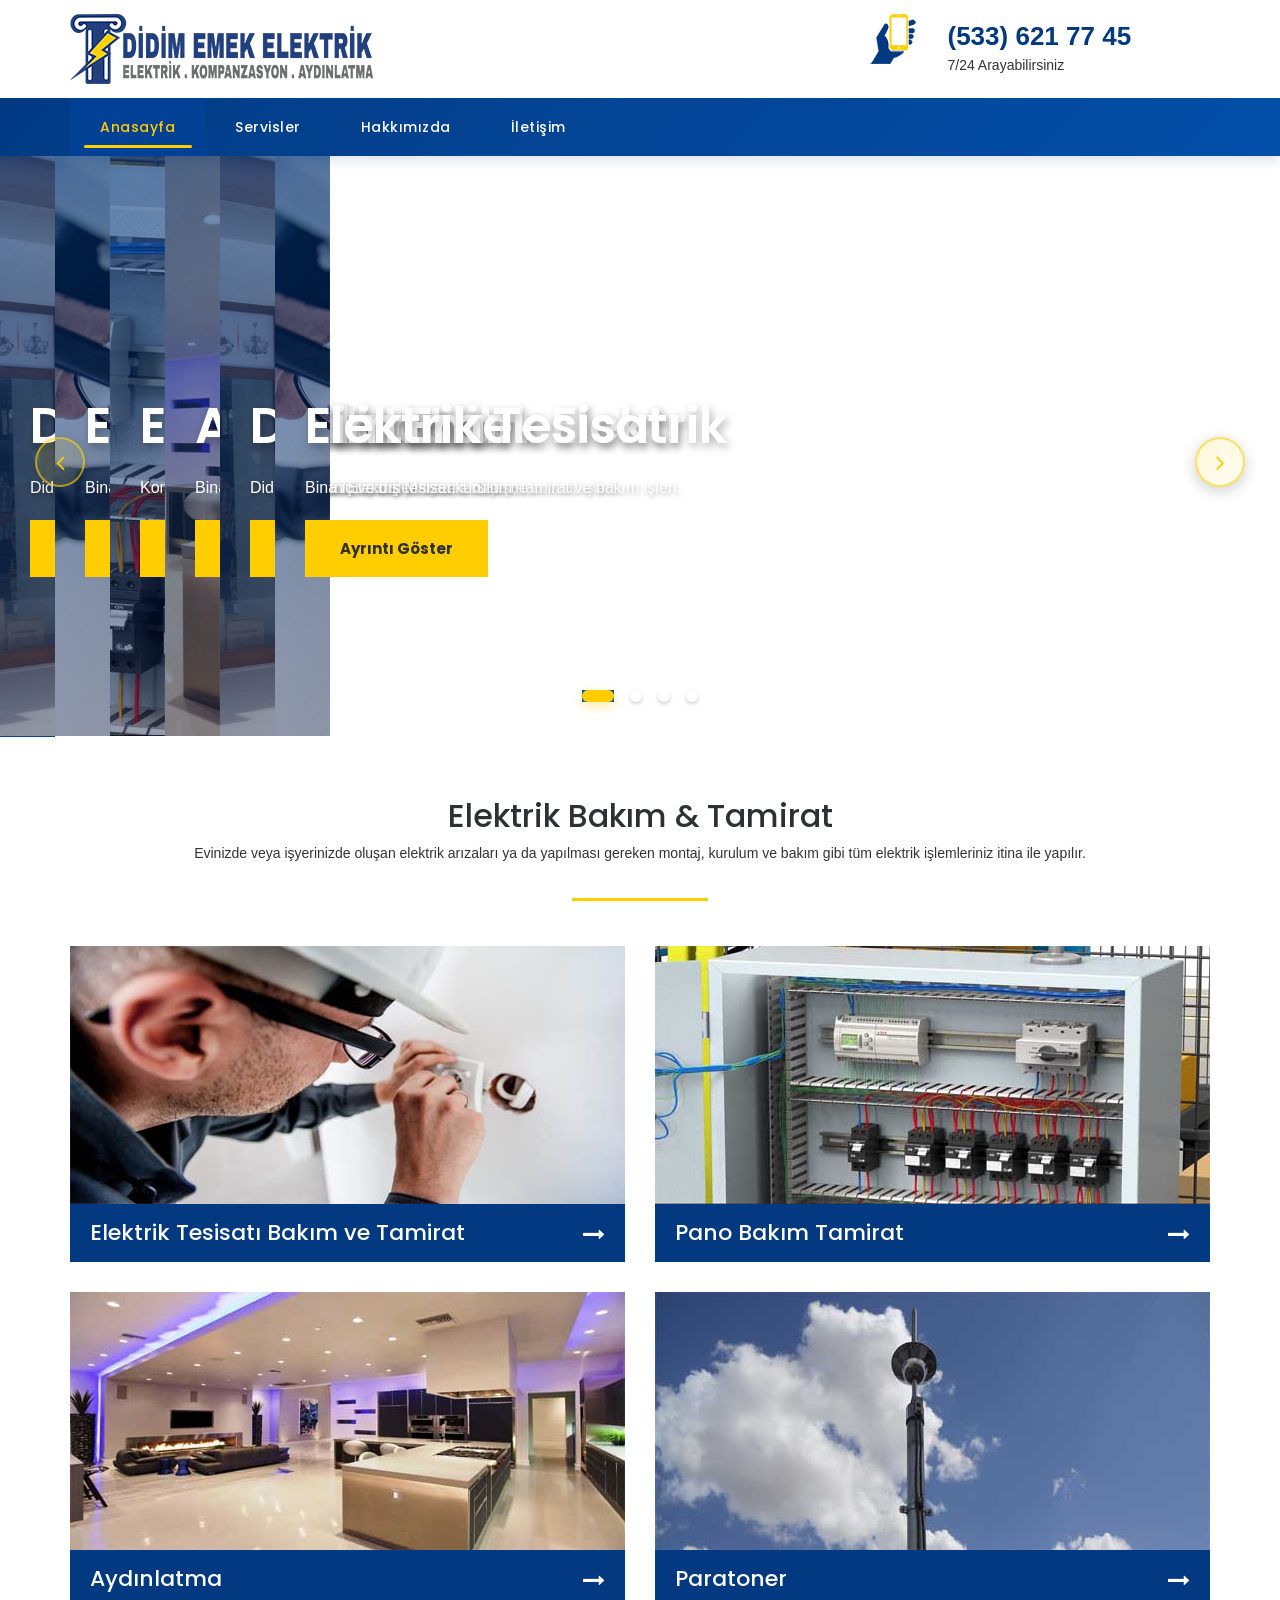
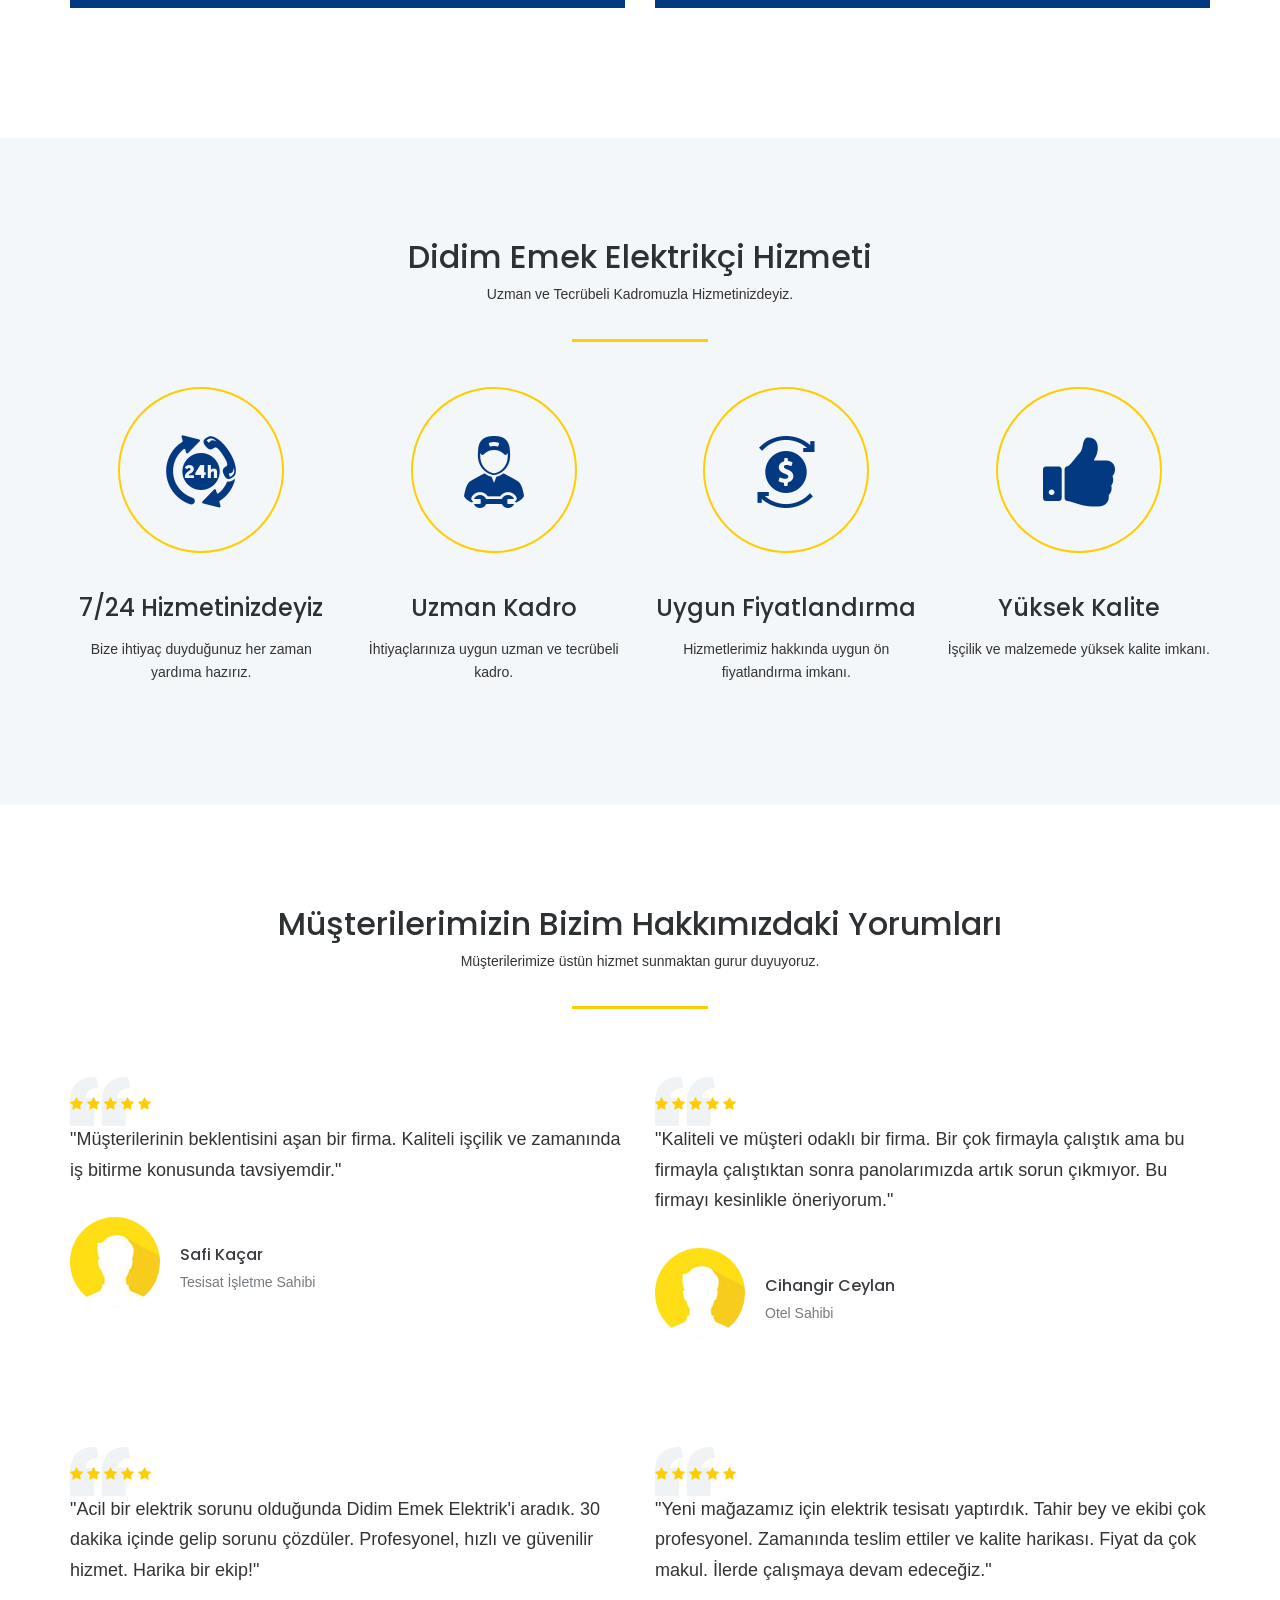
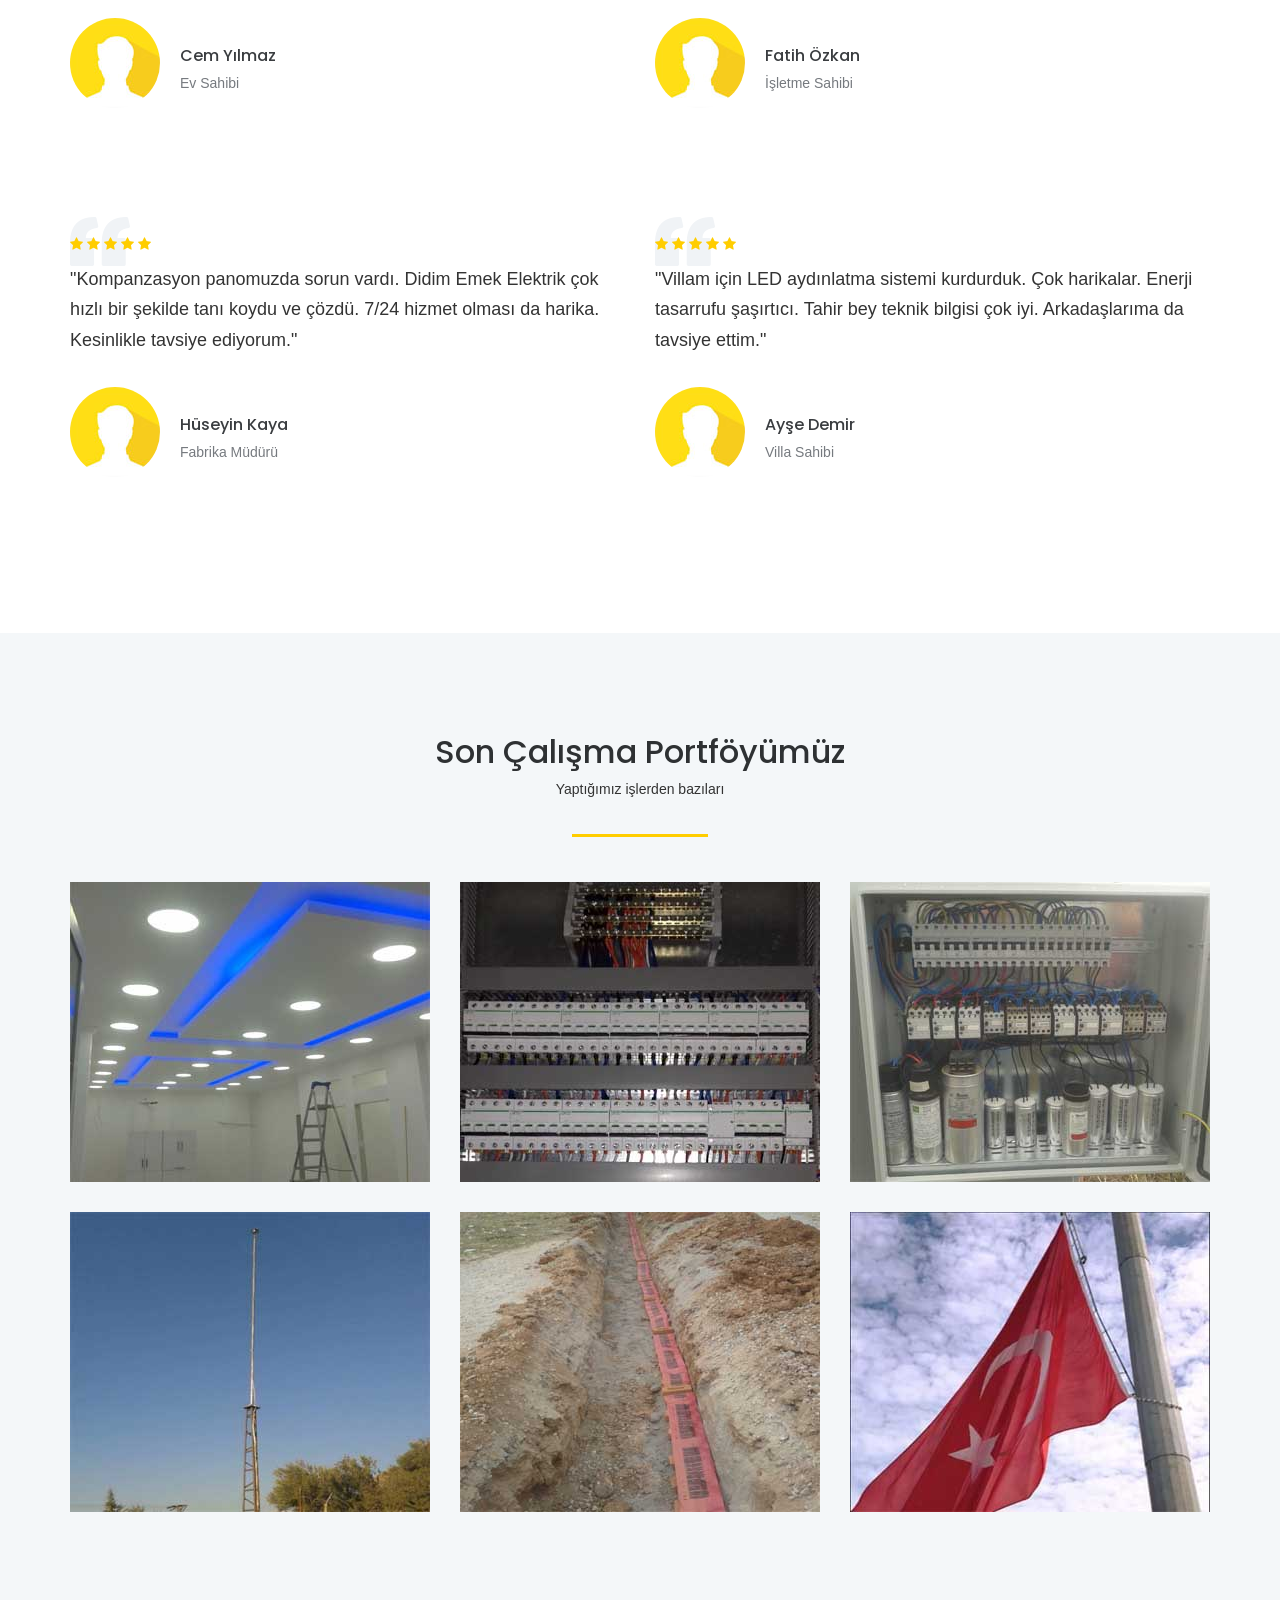
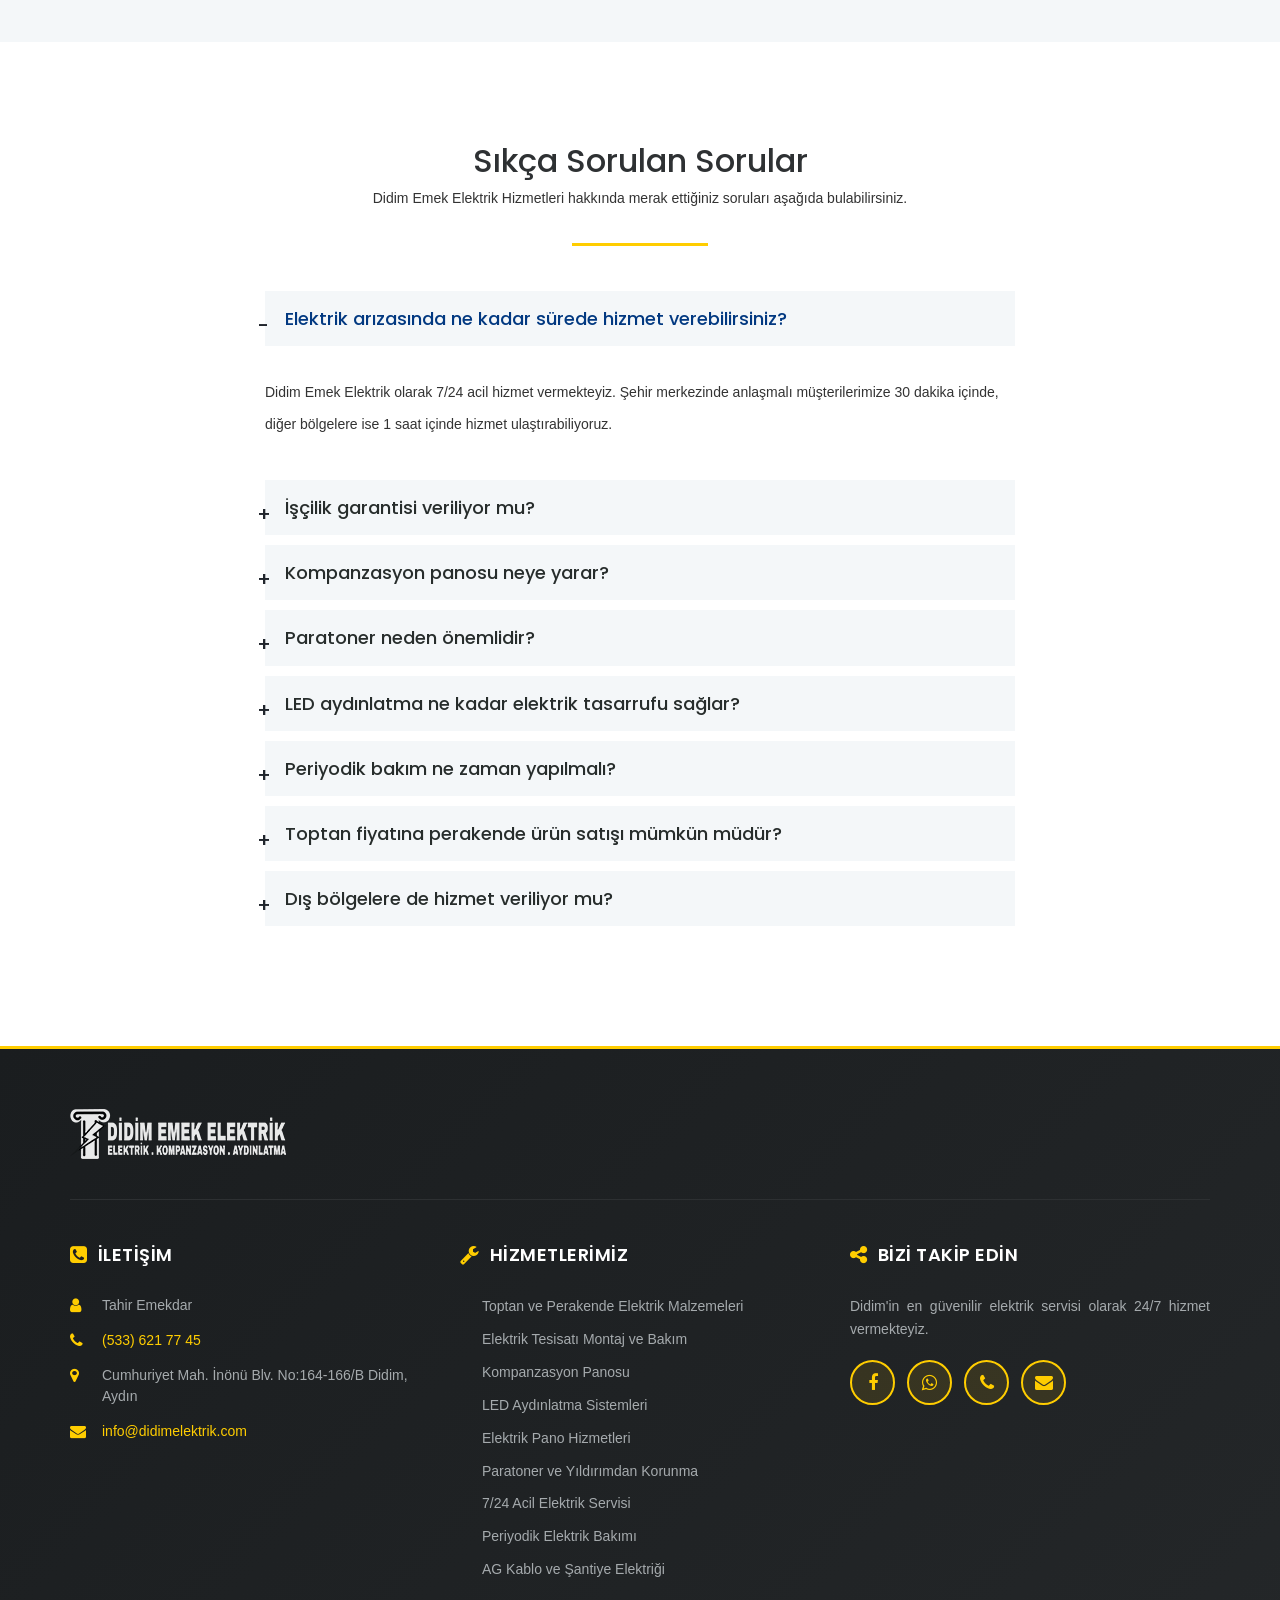
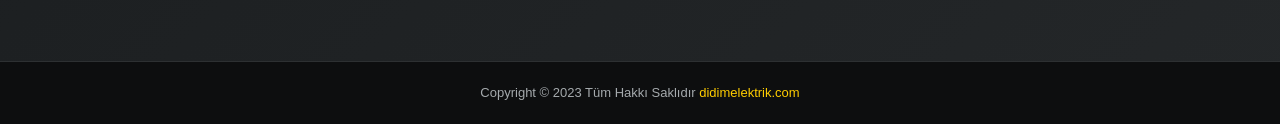
==== commit b60cc27b: "refactor: Add 'Toptan ve Parakende Satış' links" ====
--- a/index.html
+++ b/index.html
@@ -791,6 +791,7 @@
                             Hizmetlerimiz
                         </h3>
                         <ul class="footer-links">
+                            <li><a href="servisler.html#toptan-perakende" title="Tüm Hizmetler">Toptan ve Perakende Elektrik Malzemeleri</a></li>
                             <li><a href="servisler.html#elektrik-tesisati" title="Tüm Hizmetler">Elektrik Tesisatı Montaj ve Bakım</a></li>
                             <li><a href="servisler.html#kompanzasyon" title="Tüm Hizmetler">Kompanzasyon Panosu</a></li>
                             <li><a href="servisler.html#led-aydinlatma" title="Tüm Hizmetler">LED Aydınlatma Sistemleri</a></li>
--- a/css/style.css
+++ b/css/style.css
@@ -60,6 +60,7 @@
     scroll-margin-top: 120px;
 }
 
+#toptan-perakende,
 #elektrik-tesisati,
 #kompanzasyon,
 #led-aydinlatma,
@@ -1939,6 +1940,7 @@
     position: relative;
     overflow: hidden;
     border: 2px solid transparent;
+    margin-bottom: 10px;
 }
 
 .contact-btn::before {
@@ -1974,9 +1976,10 @@
 }
 
 .call-btn:hover {
-    background: linear-gradient(135deg, #042c60 0%, #0849a0 100%);
+    background: linear-gradient(135deg, #ffffff 0%, #9da9b8 100%);
     transform: scale(1.15) translateY(-5px);
     box-shadow: 0 12px 28px rgba(2, 57, 129, 0.4);
+    border-color: #023981;
 }
 
 .call-btn:active {
@@ -1990,9 +1993,11 @@
 }
 
 .whatsapp-btn:hover {
-    background: linear-gradient(135deg, #20BA5E 0%, #188e47 100%);
+    background: linear-gradient(135deg, #fdfdfd 0%, #94ceab 100%);
+    color: #25D366;
     transform: scale(1.15) translateY(-5px);
     box-shadow: 0 12px 28px rgba(37, 211, 102, 0.4);
+    border-color: #20BA5E;
 }
 
 .whatsapp-btn:active {
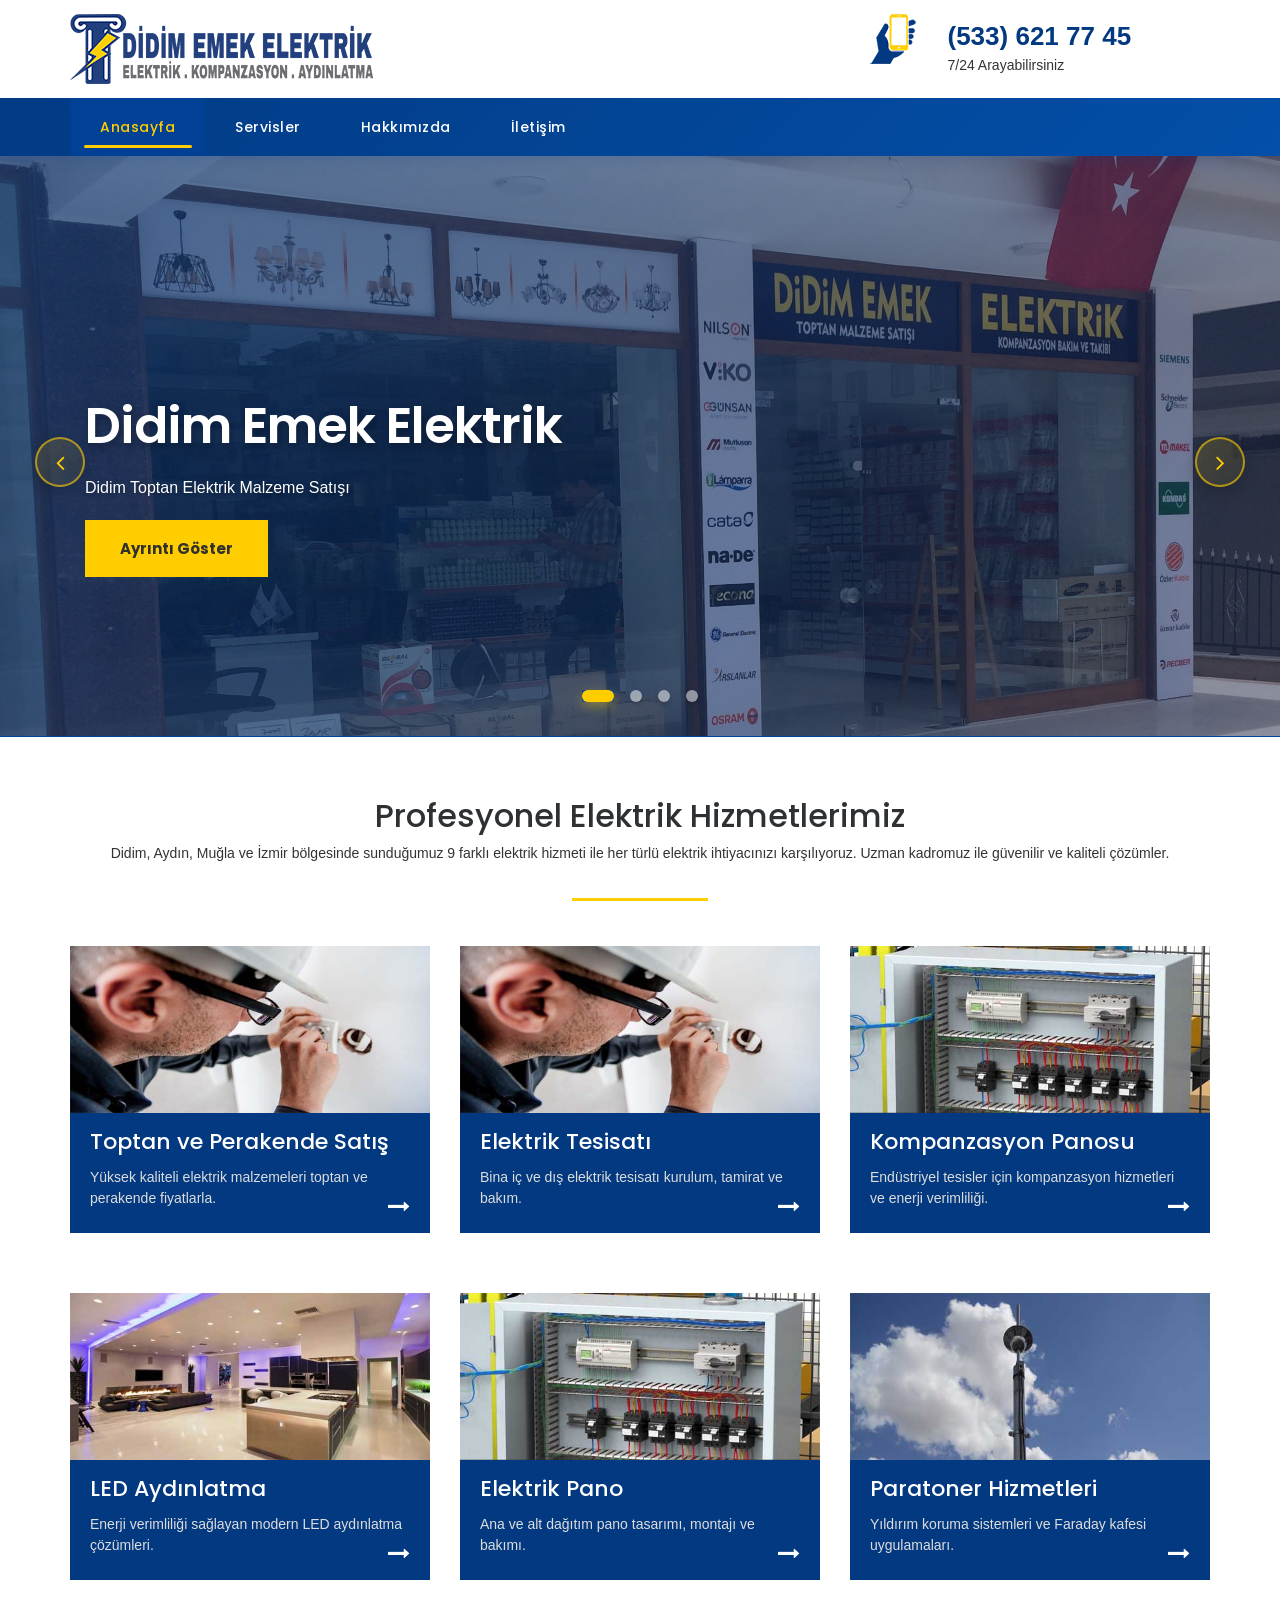
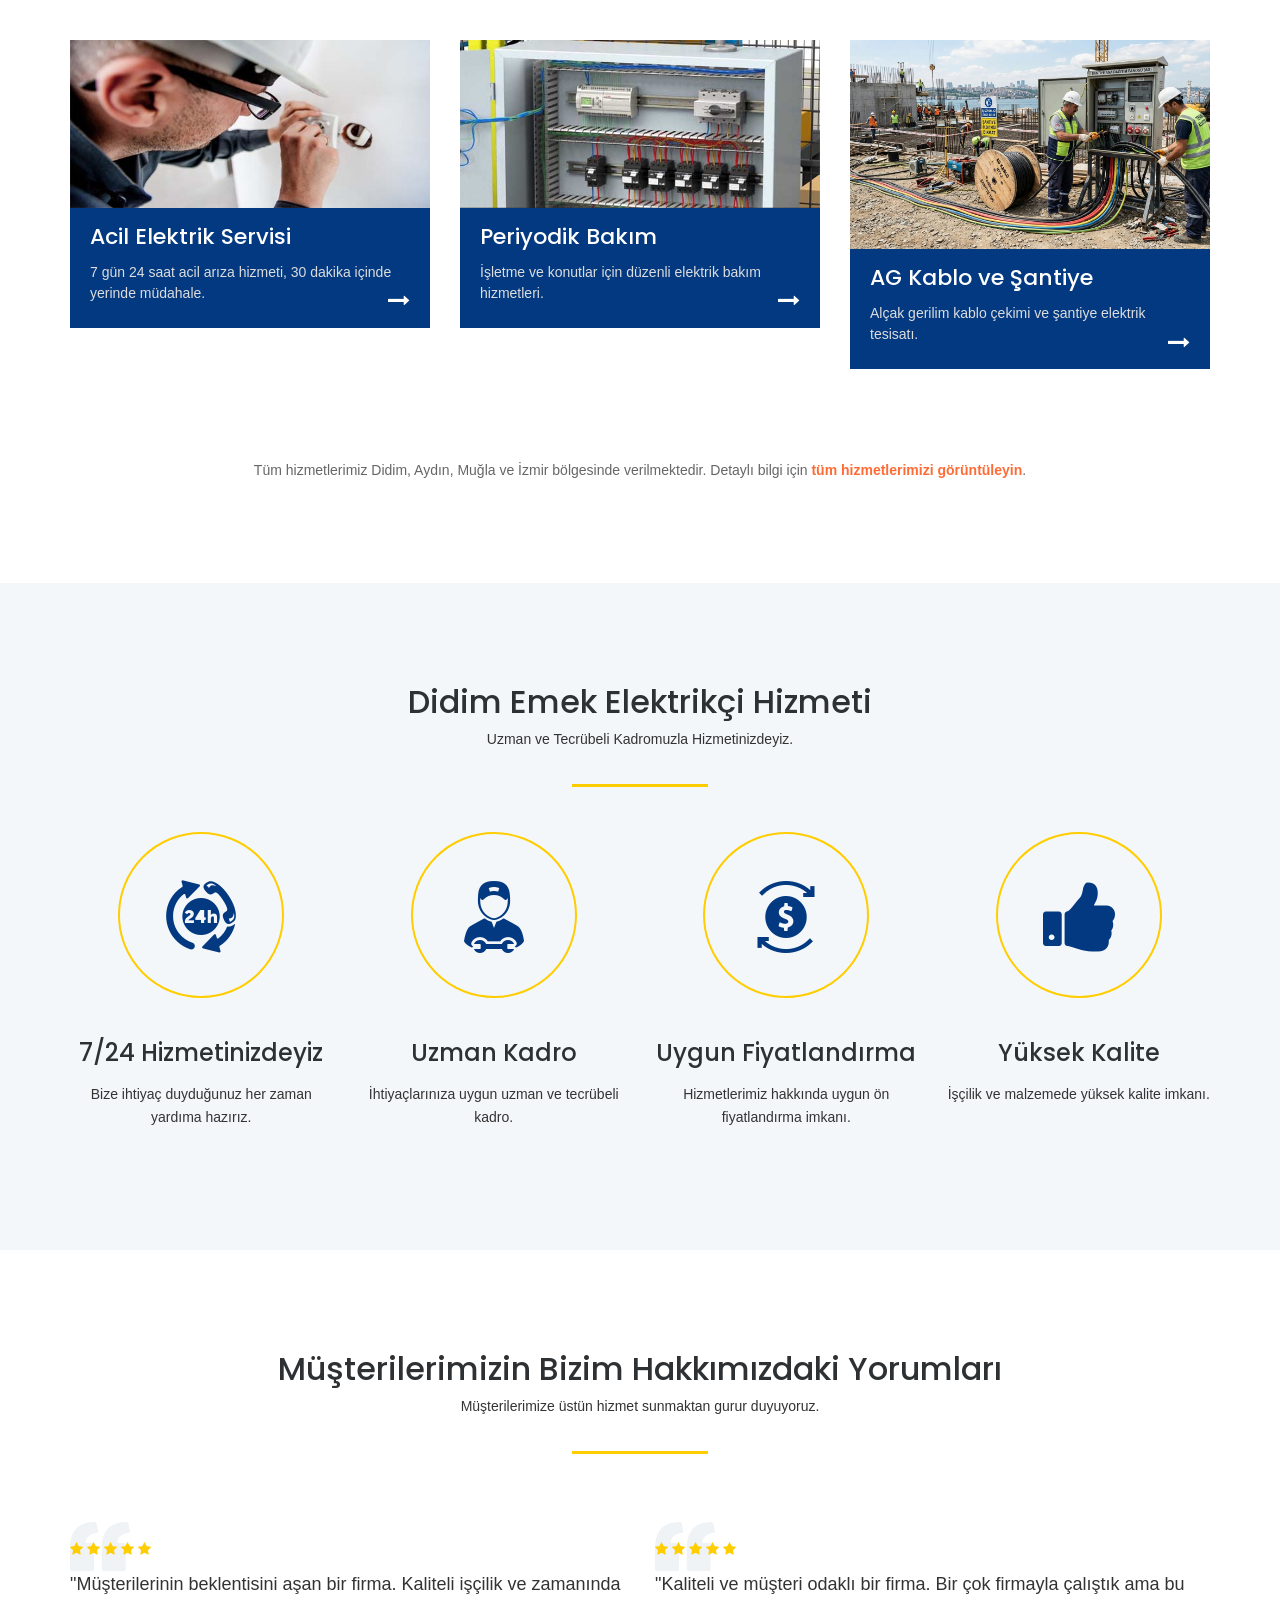
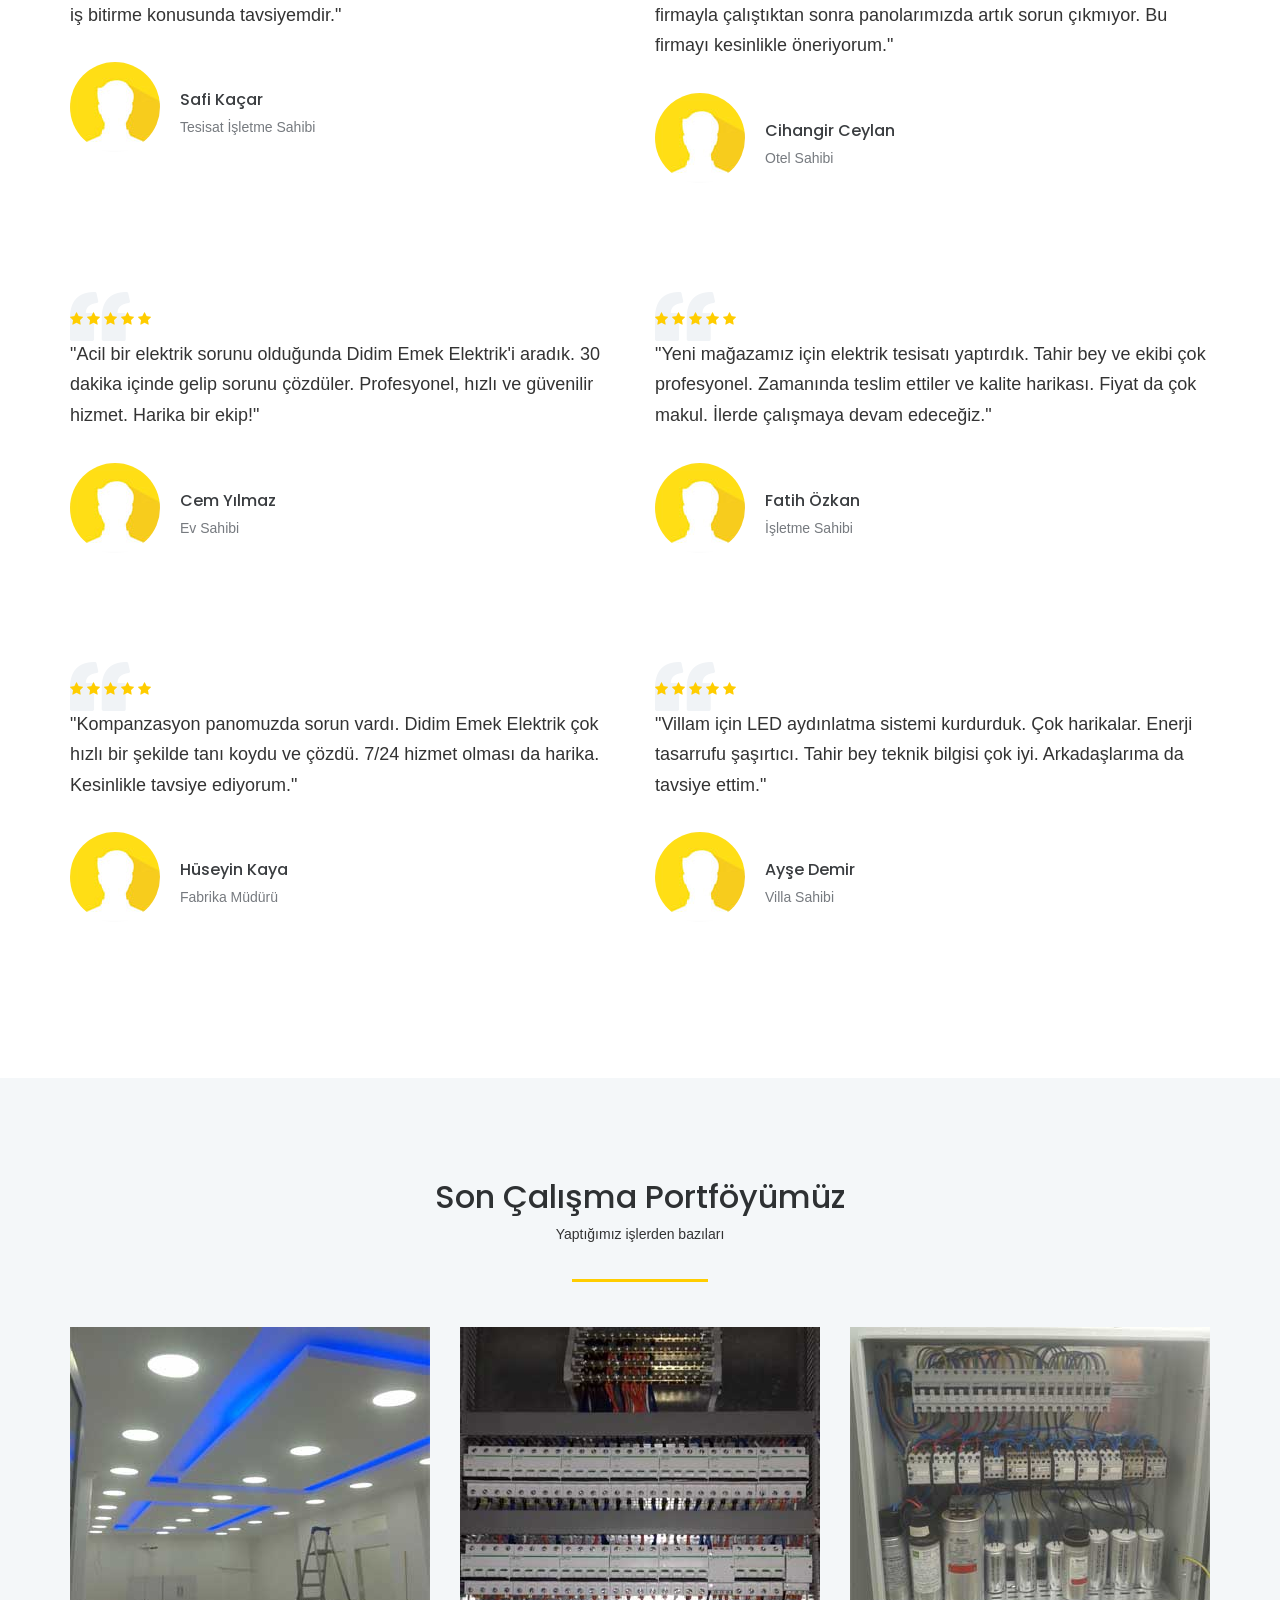
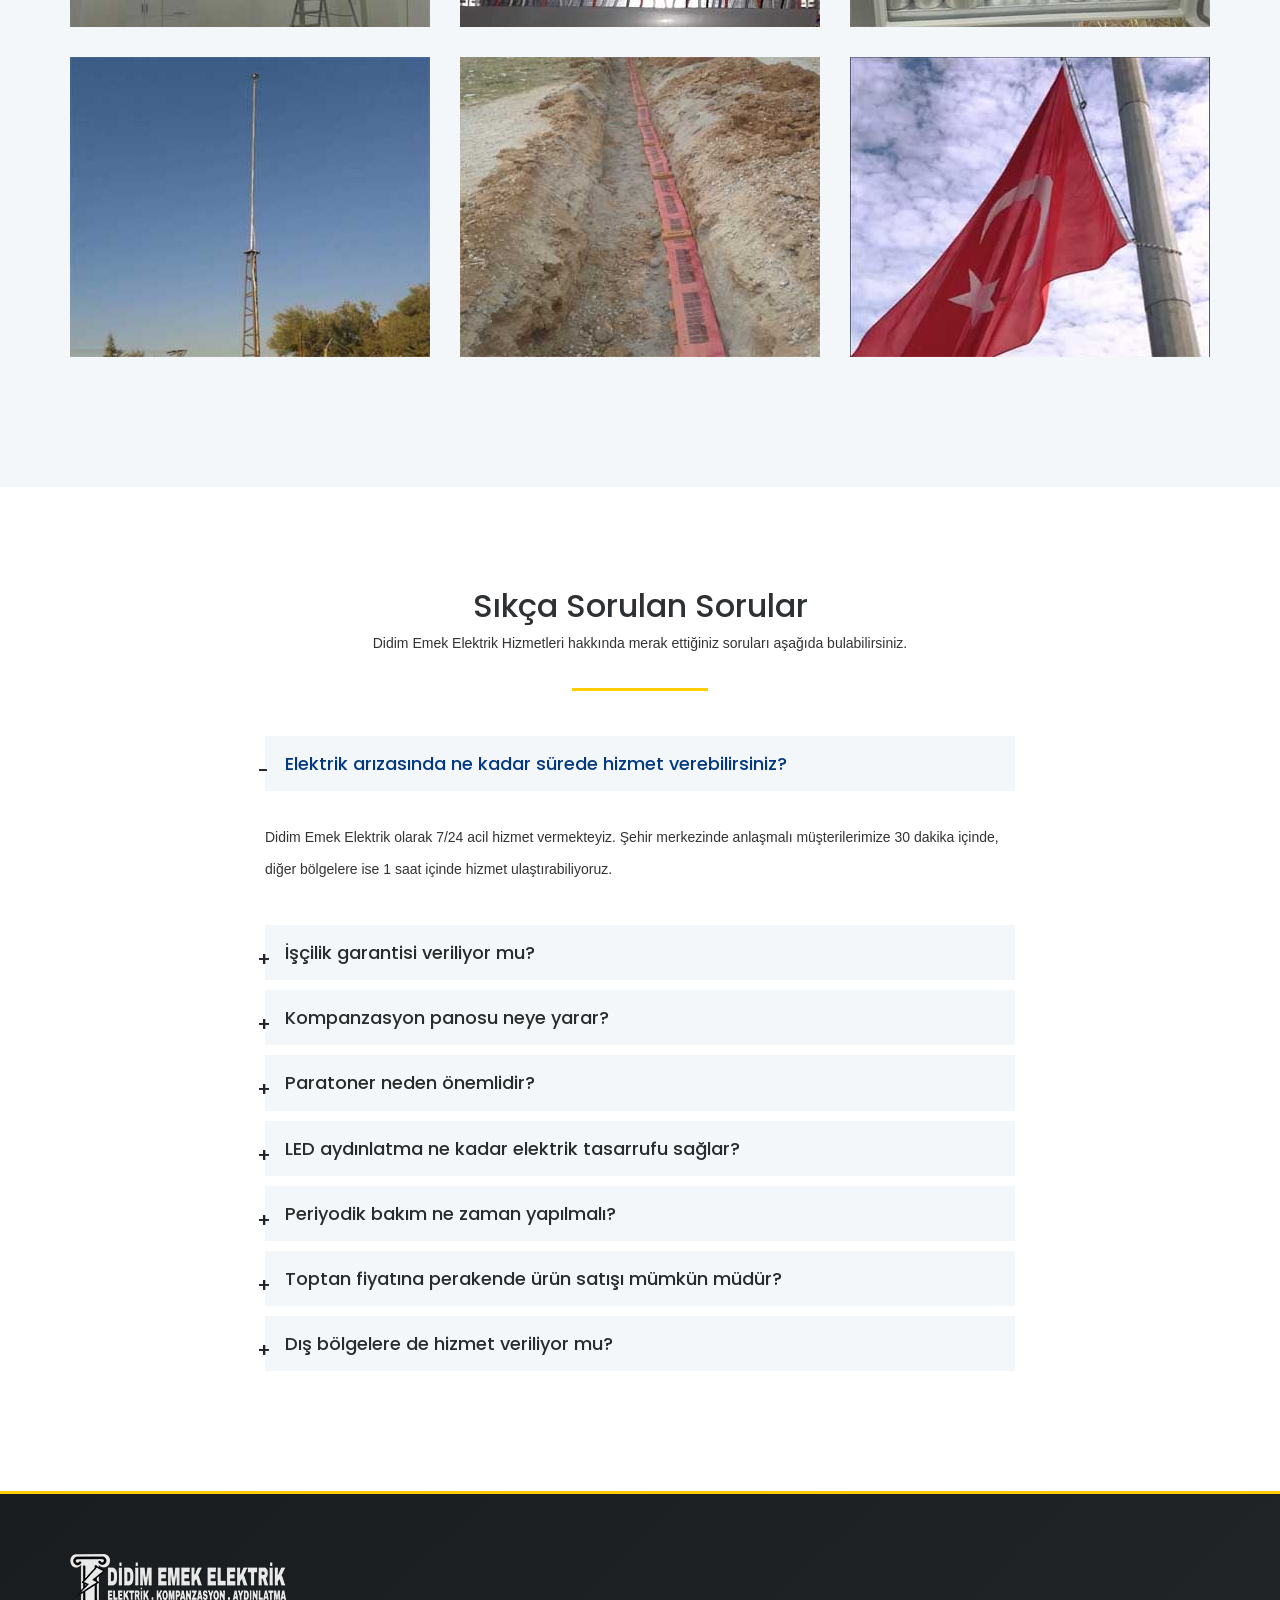
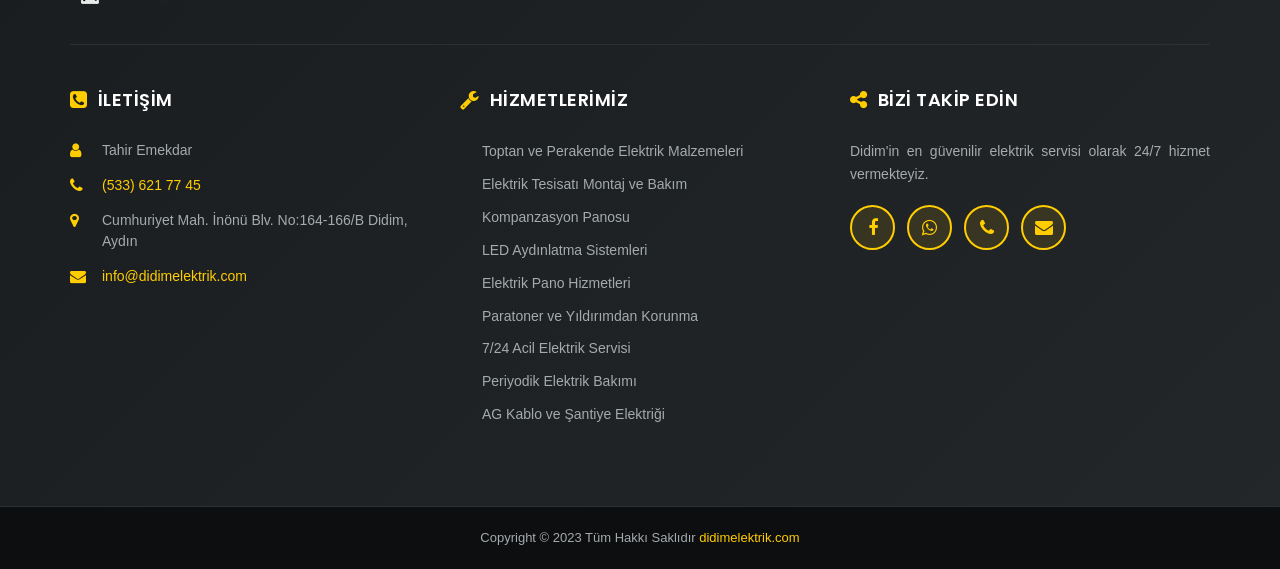
==== commit 1db27cfd: "Redesign services section on homepage with all 9 comprehensive services - Replace 4-service block wi" ====
--- a/index.html
+++ b/index.html
@@ -52,18 +52,37 @@
         "sameAs": ["https://www.facebook.com/didimelektrik/"]
     }
      </script>
-     <script type="application/ld+json">
-     {
-         "@context": "https://schema.org",
-         "@type": "BreadcrumbList",
-         "itemListElement": [{
-             "@type": "ListItem",
-             "position": 1,
-             "name": "Anasayfa",
-             "item": "https://www.didimelektrik.com"
-         }]
-     }
-     </script>
+      <script type="application/ld+json">
+      {
+          "@context": "https://schema.org",
+          "@type": "BreadcrumbList",
+          "itemListElement": [{
+              "@type": "ListItem",
+              "position": 1,
+              "name": "Anasayfa",
+              "item": "https://www.didimelektrik.com"
+          }]
+      }
+      </script>
+      <script type="application/ld+json">
+      {
+          "@context": "https://schema.org",
+          "@type": "ItemList",
+          "name": "Didim Emek Elektrik Hizmetleri",
+          "description": "Profesyonel elektrik hizmetleri - satış, montaj, tamirat ve bakım",
+          "itemListElement": [
+              {"@type": "ListItem", "position": 1, "name": "Toptan ve Perakende Satış", "url": "https://www.didimelektrik.com/servisler.html#toptan-perakende"},
+              {"@type": "ListItem", "position": 2, "name": "Elektrik Tesisatı", "url": "https://www.didimelektrik.com/servisler.html#elektrik-tesisati"},
+              {"@type": "ListItem", "position": 3, "name": "Kompanzasyon Panosu", "url": "https://www.didimelektrik.com/servisler.html#kompanzasyon"},
+              {"@type": "ListItem", "position": 4, "name": "LED Aydınlatma", "url": "https://www.didimelektrik.com/servisler.html#led-aydinlatma"},
+              {"@type": "ListItem", "position": 5, "name": "Elektrik Pano", "url": "https://www.didimelektrik.com/servisler.html#elektrik-pano"},
+              {"@type": "ListItem", "position": 6, "name": "Paratoner Hizmetleri", "url": "https://www.didimelektrik.com/servisler.html#paratoner"},
+              {"@type": "ListItem", "position": 7, "name": "Acil Elektrik Servisi", "url": "https://www.didimelektrik.com/servisler.html#acil-servis"},
+              {"@type": "ListItem", "position": 8, "name": "Periyodik Bakım", "url": "https://www.didimelektrik.com/servisler.html#bakim"},
+              {"@type": "ListItem", "position": 9, "name": "AG Kablo ve Şantiye", "url": "https://www.didimelektrik.com/servisler.html#ag-kablo"}
+          ]
+      }
+      </script>
      <script type="application/ld+json">
      {
          "@context": "https://schema.org",
@@ -210,70 +229,166 @@
             </article>
         </div>
     </section>
-    <!-- Service Section -->
-    <section class="space-medium">
+    <!-- Service Section - Comprehensive Services -->
+    <section class="space-medium" id="services-section">
         <div class="container">
             <div class="row">
                 <div class="col-lg-12 col-md-12 col-sm-12 col-xs-12">
                     <div class="section-title">
-                        <h2>Elektrik Bakım &amp; Tamirat</h2>
-                        <p>Evinizde veya işyerinizde oluşan elektrik arızaları ya da yapılması gereken montaj, kurulum ve bakım gibi tüm elektrik işlemleriniz itina ile yapılır.</p>
+                        <h2>Profesyonel Elektrik Hizmetlerimiz</h2>
+                        <p>Didim, Aydın, Muğla ve İzmir bölgesinde sunduğumuz 9 farklı elektrik hizmeti ile her türlü elektrik ihtiyacınızı karşılıyoruz. Uzman kadromuz ile güvenilir ve kaliteli çözümler.</p>
                         <div class="section-line"></div>
                     </div>
                 </div>
             </div>
             <div class="row">
-                <div class="col-lg-6 col-md-6 col-sm-6 col-xs-12">
+                <!-- Service 1: Toptan ve Perakende Satış -->
+                <div class="col-lg-4 col-md-6 col-sm-6 col-xs-12 mb30">
                     <article class="service-block">
                         <div class="service-img">
-                            <img src="./images/service_img_1.jpg" alt="Elektrik Tesisatı Bakım ve Tamirat Hizmetleri" class="img-responsive" loading="lazy">
-                        </div>
-                        <a href="servisler.html" class="service-content">
-                            <h3 class="service-title">Elektrik Tesisatı Bakım ve Tamirat</h3>
+                            <img src="./images/service_img_1.jpg" alt="Toptan ve Perakende Elektrik Malzemeleri Satışı" class="img-responsive" loading="lazy">
+                        </div>
+                        <a href="servisler.html#toptan-perakende" class="service-content" title="Toptan ve Perakende Satış Hizmetleri">
+                            <h3 class="service-title">Toptan ve Perakende Satış</h3>
+                            <p class="service-description">Yüksek kaliteli elektrik malzemeleri toptan ve perakende fiyatlarla.</p>
                             <p class="service-btn">
                                 <i class="fa fa-long-arrow-right" aria-hidden="true"></i>
                             </p>
                         </a>
                     </article>
                 </div>
-                <div class="col-lg-6 col-md-6 col-sm-6 col-xs-12">
+
+                <!-- Service 2: Elektrik Tesisatı -->
+                <div class="col-lg-4 col-md-6 col-sm-6 col-xs-12 mb30">
                     <article class="service-block">
                         <div class="service-img">
-                            <img src="./images/service_img_2.jpg" alt="Pano Bakım ve Tamirat Hizmetleri" class="img-responsive" loading="lazy">
-                        </div>
-                        <a href="servisler.html" class="service-content">
-                            <h3 class="service-title">Pano Bakım Tamirat</h3>
+                            <img src="./images/service_img_1.jpg" alt="Elektrik Tesisatı Montaj ve Bakım" class="img-responsive" loading="lazy">
+                        </div>
+                        <a href="servisler.html#elektrik-tesisati" class="service-content" title="Elektrik Tesisatı Montaj ve Bakım">
+                            <h3 class="service-title">Elektrik Tesisatı</h3>
+                            <p class="service-description">Bina iç ve dış elektrik tesisatı kurulum, tamirat ve bakım.</p>
                             <p class="service-btn">
                                 <i class="fa fa-long-arrow-right" aria-hidden="true"></i>
                             </p>
                         </a>
                     </article>
                 </div>
-                <div class="col-lg-6 col-md-6 col-sm-6 col-xs-12">
+
+                <!-- Service 3: Kompanzasyon Panosu -->
+                <div class="col-lg-4 col-md-6 col-sm-6 col-xs-12 mb30">
                     <article class="service-block">
                         <div class="service-img">
-                            <img src="./images/service_img_3.jpg" alt="Aydınlatma ve LED Hizmetleri" class="img-responsive" loading="lazy">
-                        </div>
-                        <a href="servisler.html" class="service-content">
-                            <h3 class="service-title">Aydınlatma</h3>
+                            <img src="./images/service_img_2.jpg" alt="Kompanzasyon Panosu Montajı" class="img-responsive" loading="lazy">
+                        </div>
+                        <a href="servisler.html#kompanzasyon" class="service-content" title="Kompanzasyon Panosu Tasarım ve Montaj">
+                            <h3 class="service-title">Kompanzasyon Panosu</h3>
+                            <p class="service-description">Endüstriyel tesisler için kompanzasyon hizmetleri ve enerji verimliliği.</p>
                             <p class="service-btn">
                                 <i class="fa fa-long-arrow-right" aria-hidden="true"></i>
                             </p>
                         </a>
                     </article>
                 </div>
-                <div class="col-lg-6 col-md-6 col-sm-6 col-xs-12">
+
+                <!-- Service 4: LED Aydınlatma -->
+                <div class="col-lg-4 col-md-6 col-sm-6 col-xs-12 mb30">
                     <article class="service-block">
                         <div class="service-img">
-                            <img src="./images/service_img_4.jpg" alt="Paratoner Hizmetleri" class="img-responsive" loading="lazy">
-                        </div>
-                        <a href="servisler.html" class="service-content">
-                            <h3 class="service-title">Paratoner</h3>
+                            <img src="./images/service_img_3.jpg" alt="LED Aydınlatma Sistemleri" class="img-responsive" loading="lazy">
+                        </div>
+                        <a href="servisler.html#led-aydinlatma" class="service-content" title="LED Aydınlatma Sistemleri Tasarım ve Montaj">
+                            <h3 class="service-title">LED Aydınlatma</h3>
+                            <p class="service-description">Enerji verimliliği sağlayan modern LED aydınlatma çözümleri.</p>
                             <p class="service-btn">
                                 <i class="fa fa-long-arrow-right" aria-hidden="true"></i>
                             </p>
                         </a>
                     </article>
+                </div>
+
+                <!-- Service 5: Elektrik Pano Hizmetleri -->
+                <div class="col-lg-4 col-md-6 col-sm-6 col-xs-12 mb30">
+                    <article class="service-block">
+                        <div class="service-img">
+                            <img src="./images/service_img_2.jpg" alt="Elektrik Pano Hizmetleri" class="img-responsive" loading="lazy">
+                        </div>
+                        <a href="servisler.html#elektrik-pano" class="service-content" title="Elektrik Pano Tasarım ve Montaj">
+                            <h3 class="service-title">Elektrik Pano</h3>
+                            <p class="service-description">Ana ve alt dağıtım pano tasarımı, montajı ve bakımı.</p>
+                            <p class="service-btn">
+                                <i class="fa fa-long-arrow-right" aria-hidden="true"></i>
+                            </p>
+                        </a>
+                    </article>
+                </div>
+
+                <!-- Service 6: Paratoner ve Yıldırımdan Korunma -->
+                <div class="col-lg-4 col-md-6 col-sm-6 col-xs-12 mb30">
+                    <article class="service-block">
+                        <div class="service-img">
+                            <img src="./images/service_img_4.jpg" alt="Paratoner ve Yıldırımdan Korunma Sistemleri" class="img-responsive" loading="lazy">
+                        </div>
+                        <a href="servisler.html#paratoner" class="service-content" title="Paratoner Montajı ve Yıldırım Koruması">
+                            <h3 class="service-title">Paratoner Hizmetleri</h3>
+                            <p class="service-description">Yıldırım koruma sistemleri ve Faraday kafesi uygulamaları.</p>
+                            <p class="service-btn">
+                                <i class="fa fa-long-arrow-right" aria-hidden="true"></i>
+                            </p>
+                        </a>
+                    </article>
+                </div>
+
+                <!-- Service 7: 7/24 Acil Elektrik Servisi -->
+                <div class="col-lg-4 col-md-6 col-sm-6 col-xs-12 mb30">
+                    <article class="service-block">
+                        <div class="service-img">
+                            <img src="./images/service_img_1.jpg" alt="7/24 Acil Elektrik Servisi" class="img-responsive" loading="lazy">
+                        </div>
+                        <a href="servisler.html#acil-servis" class="service-content" title="7/24 Acil Elektrik Arıza Hizmeti">
+                            <h3 class="service-title">Acil Elektrik Servisi</h3>
+                            <p class="service-description">7 gün 24 saat acil arıza hizmeti, 30 dakika içinde yerinde müdahale.</p>
+                            <p class="service-btn">
+                                <i class="fa fa-long-arrow-right" aria-hidden="true"></i>
+                            </p>
+                        </a>
+                    </article>
+                </div>
+
+                <!-- Service 8: Periyodik Elektrik Bakımı -->
+                <div class="col-lg-4 col-md-6 col-sm-6 col-xs-12 mb30">
+                    <article class="service-block">
+                        <div class="service-img">
+                            <img src="./images/service_img_2.jpg" alt="Periyodik Elektrik Bakımı ve Kontrol" class="img-responsive" loading="lazy">
+                        </div>
+                        <a href="servisler.html#bakim" class="service-content" title="Periyodik Elektrik Bakımı Hizmetleri">
+                            <h3 class="service-title">Periyodik Bakım</h3>
+                            <p class="service-description">İşletme ve konutlar için düzenli elektrik bakım hizmetleri.</p>
+                            <p class="service-btn">
+                                <i class="fa fa-long-arrow-right" aria-hidden="true"></i>
+                            </p>
+                        </a>
+                    </article>
+                </div>
+
+                <!-- Service 9: AG Kablo ve Şantiye Elektriği -->
+                <div class="col-lg-4 col-md-6 col-sm-6 col-xs-12 mb30">
+                    <article class="service-block">
+                        <div class="service-img">
+                            <img src="./images/service_img_5.png" alt="AG Kablo ve Şantiye Elektriği" class="img-responsive" loading="lazy">
+                        </div>
+                        <a href="servisler.html#ag-kablo" class="service-content" title="AG Kablo Çekimi ve Şantiye Elektriği">
+                            <h3 class="service-title">AG Kablo ve Şantiye</h3>
+                            <p class="service-description">Alçak gerilim kablo çekimi ve şantiye elektrik tesisatı.</p>
+                            <p class="service-btn">
+                                <i class="fa fa-long-arrow-right" aria-hidden="true"></i>
+                            </p>
+                        </a>
+                    </article>
+                </div>
+            </div>
+            <div class="row mt30">
+                <div class="col-lg-12 col-md-12 col-sm-12 col-xs-12 text-center">
+                    <p style="font-size: 14px; color: #666;">Tüm hizmetlerimiz Didim, Aydın, Muğla ve İzmir bölgesinde verilmektedir. Detaylı bilgi için <a href="servisler.html" style="color: #ff6b35; text-decoration: none; font-weight: 600;">tüm hizmetlerimizi görüntüleyin</a>.</p>
                 </div>
             </div>
         </div>
--- a/css/style.css
+++ b/css/style.css
@@ -1275,9 +1275,12 @@
 .service-img { }
 .service-btn { position: absolute; bottom: 8px; right: 20px; font-size: 22px; }
 .service-title { margin-bottom: 0px; font-size: 22px; font-weight: 500; color: #fff; }
+.service-description { font-size: 14px; color: #ddd; margin: 10px 0; line-height: 1.5; }
+.service-content:hover .service-description { color: #333; }
 .service-quote { }
 .service-content:hover { background-color: #ffcd00; color: #2e3133; -webkit-transition: 1s ease; }
 .service-content:hover .service-title { color: #2e3133; }
+.service-content:hover .service-description { color: #333; }
 .service-block ul { margin-bottom: 20px; }
 .service-block ul li { }
 .service-block li:before { content: '\f10c'; font-family: 'FontAwesome'; font-size: 14px; position: relative; padding-right: 10px; color: #002f6c; }
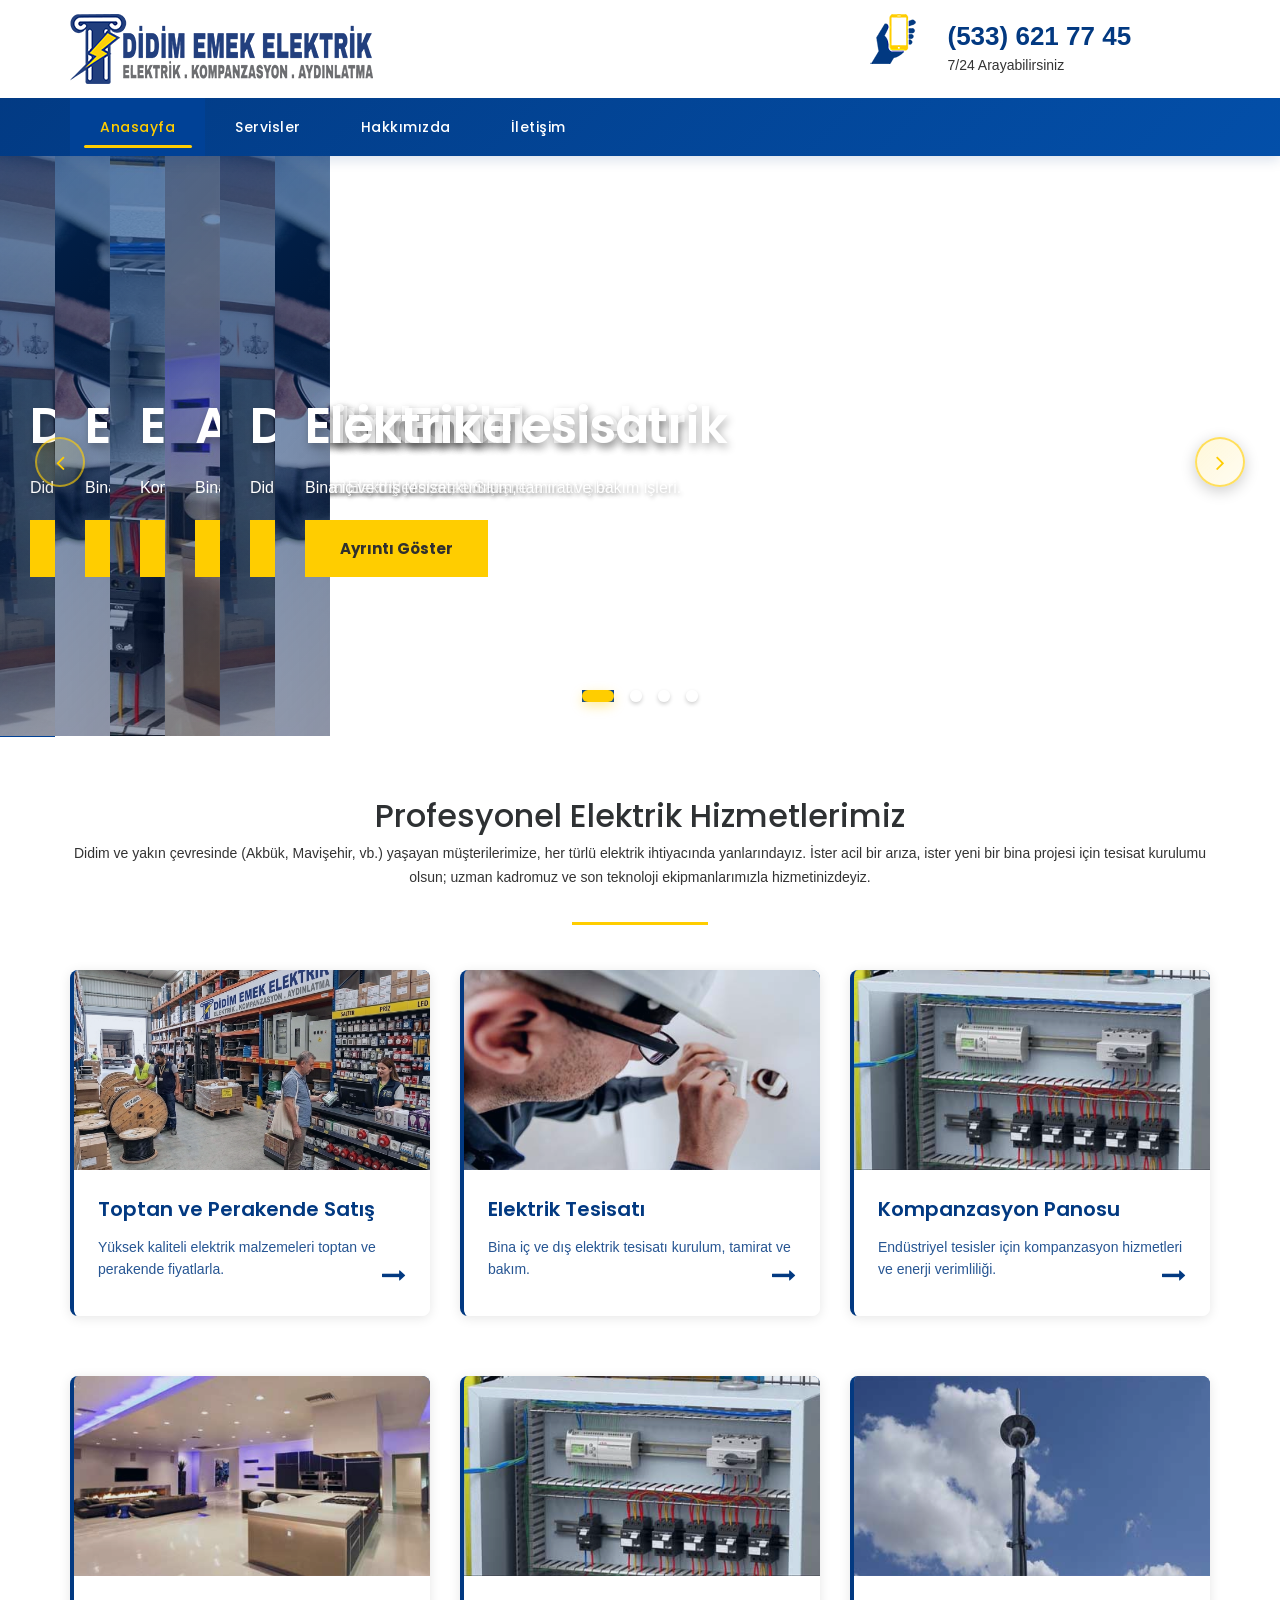
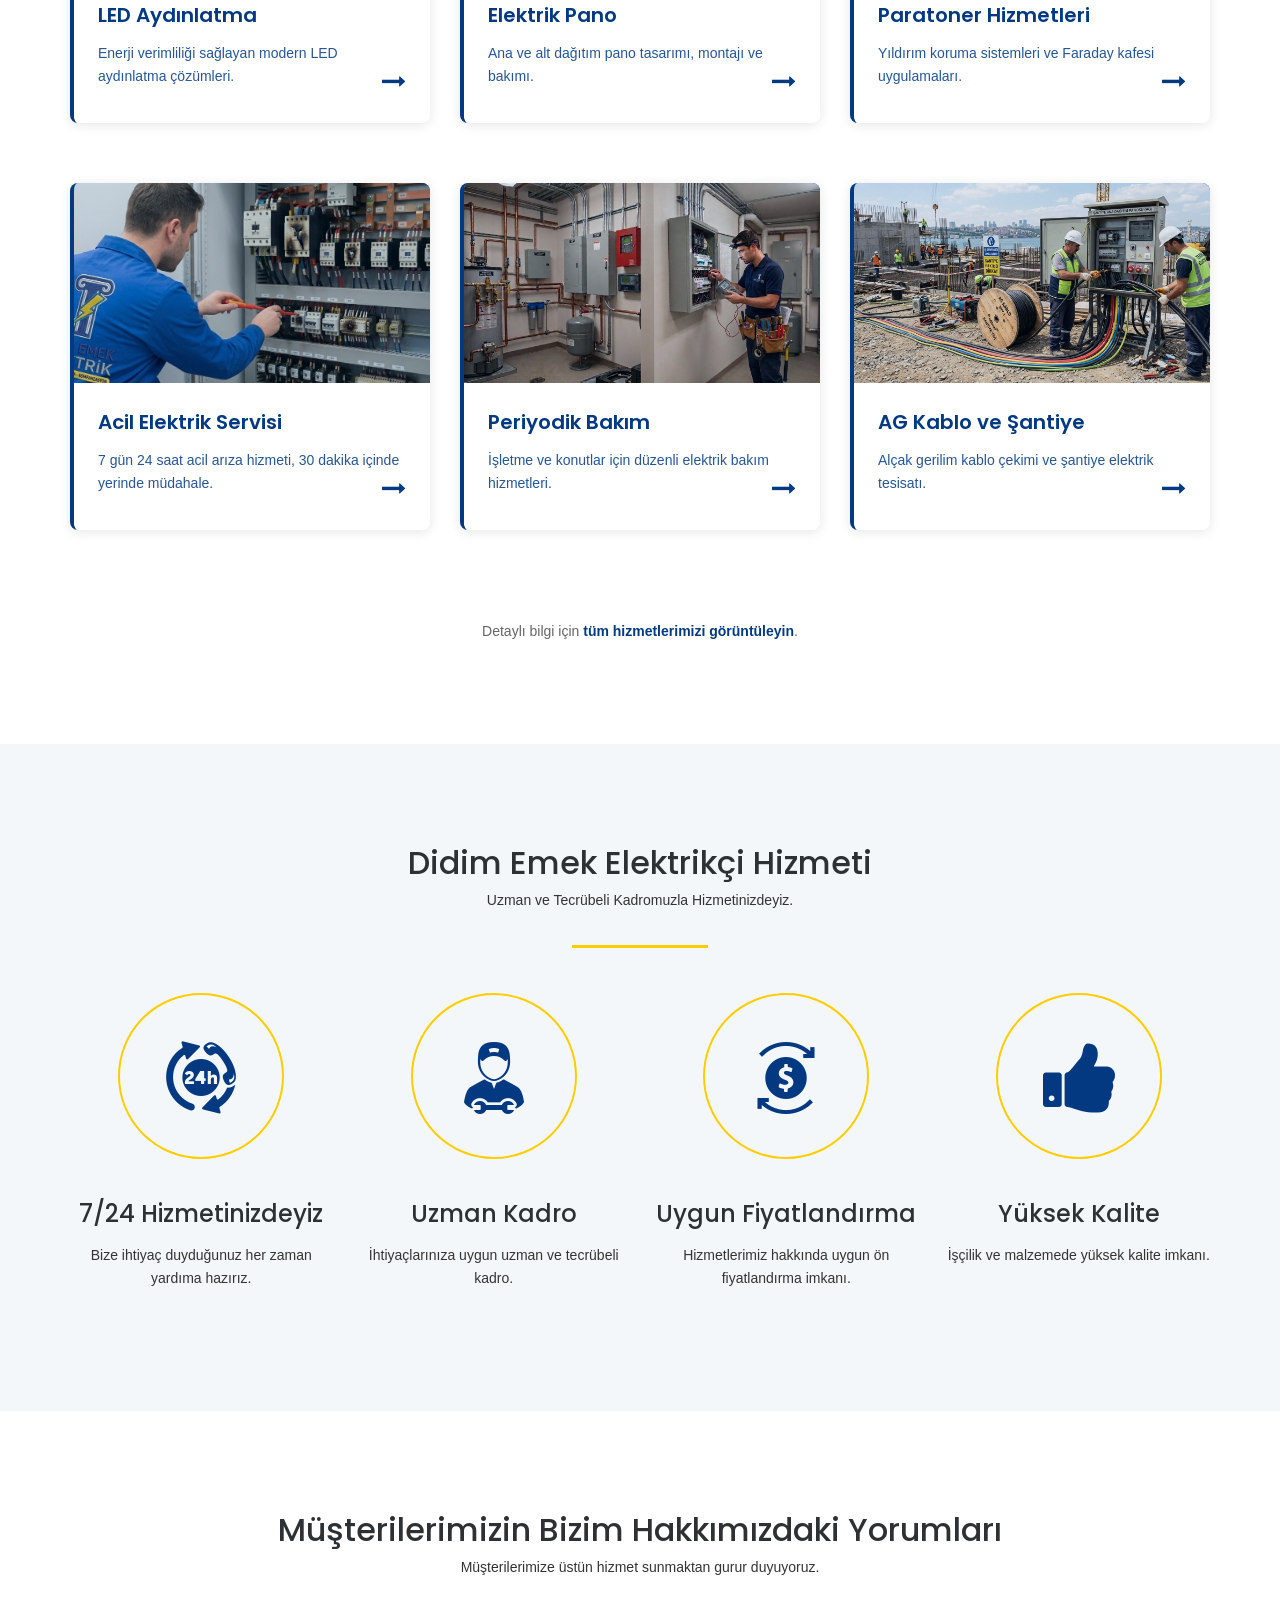
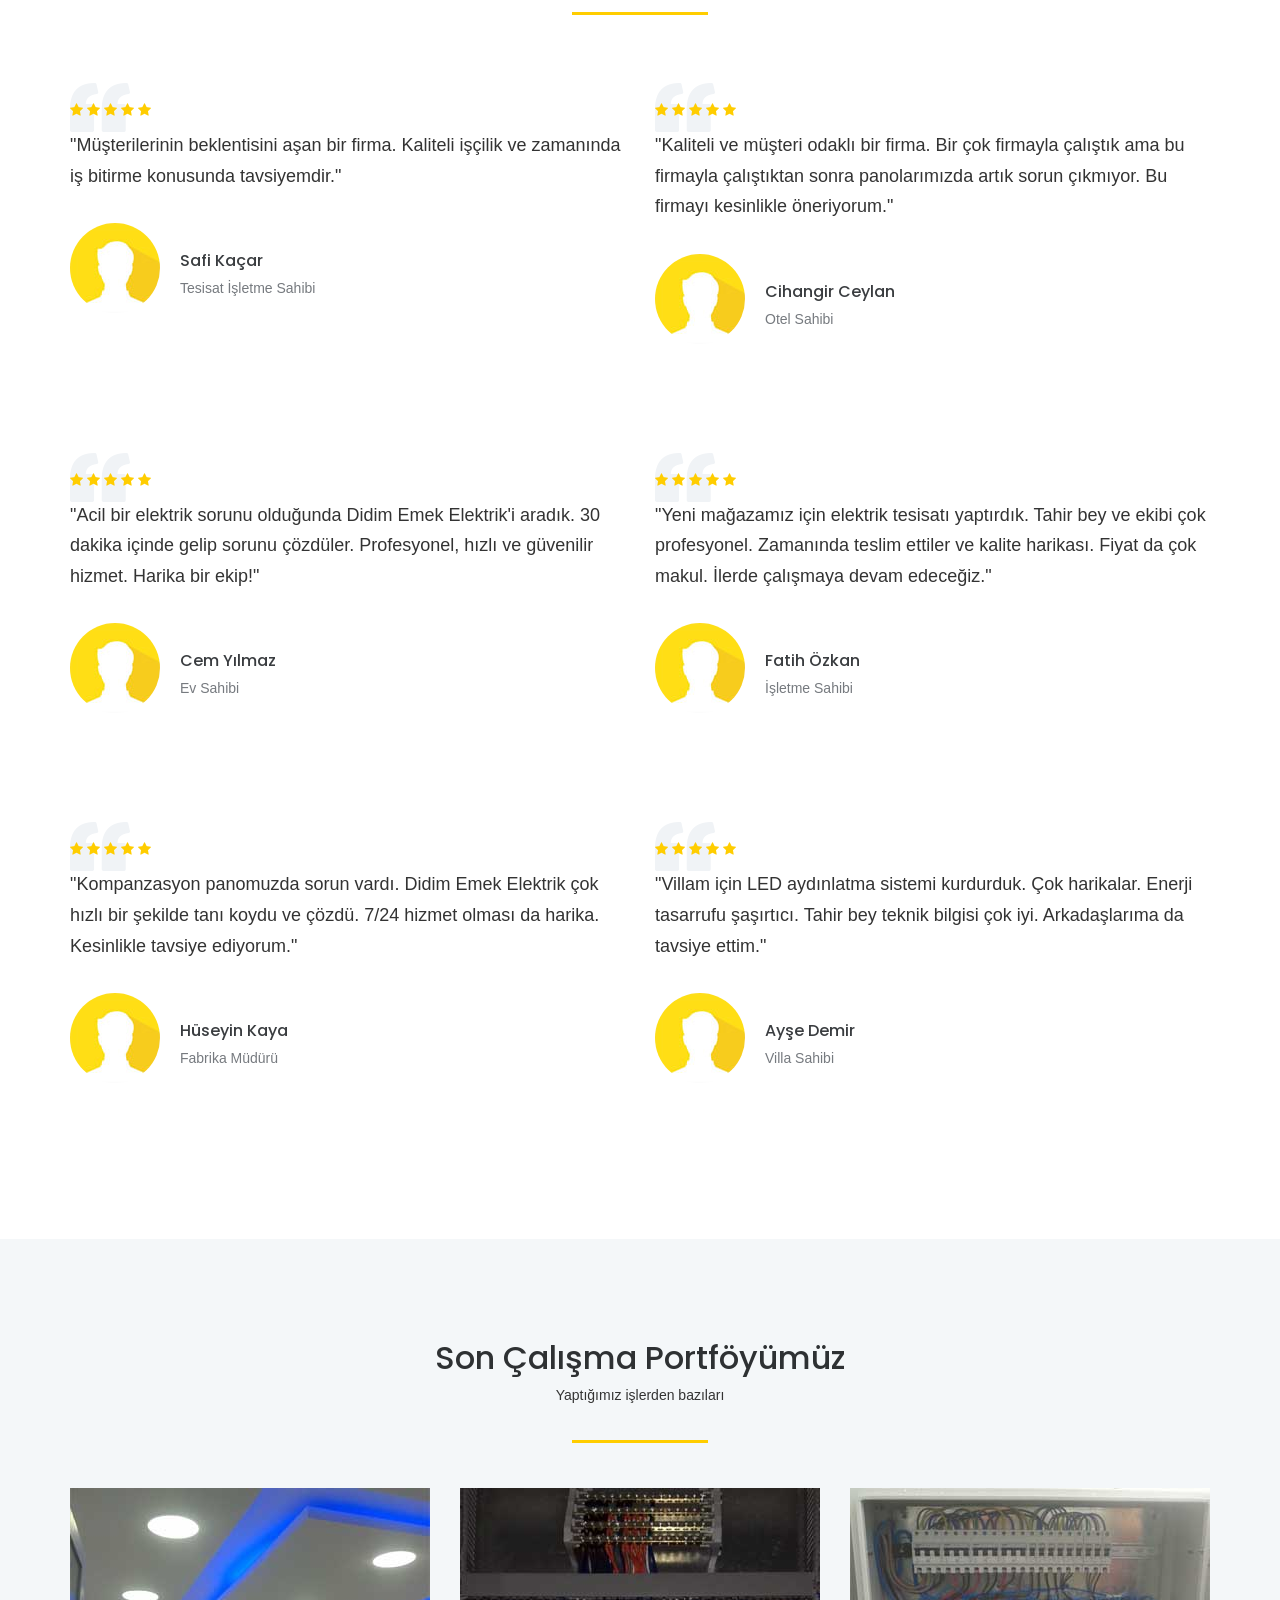
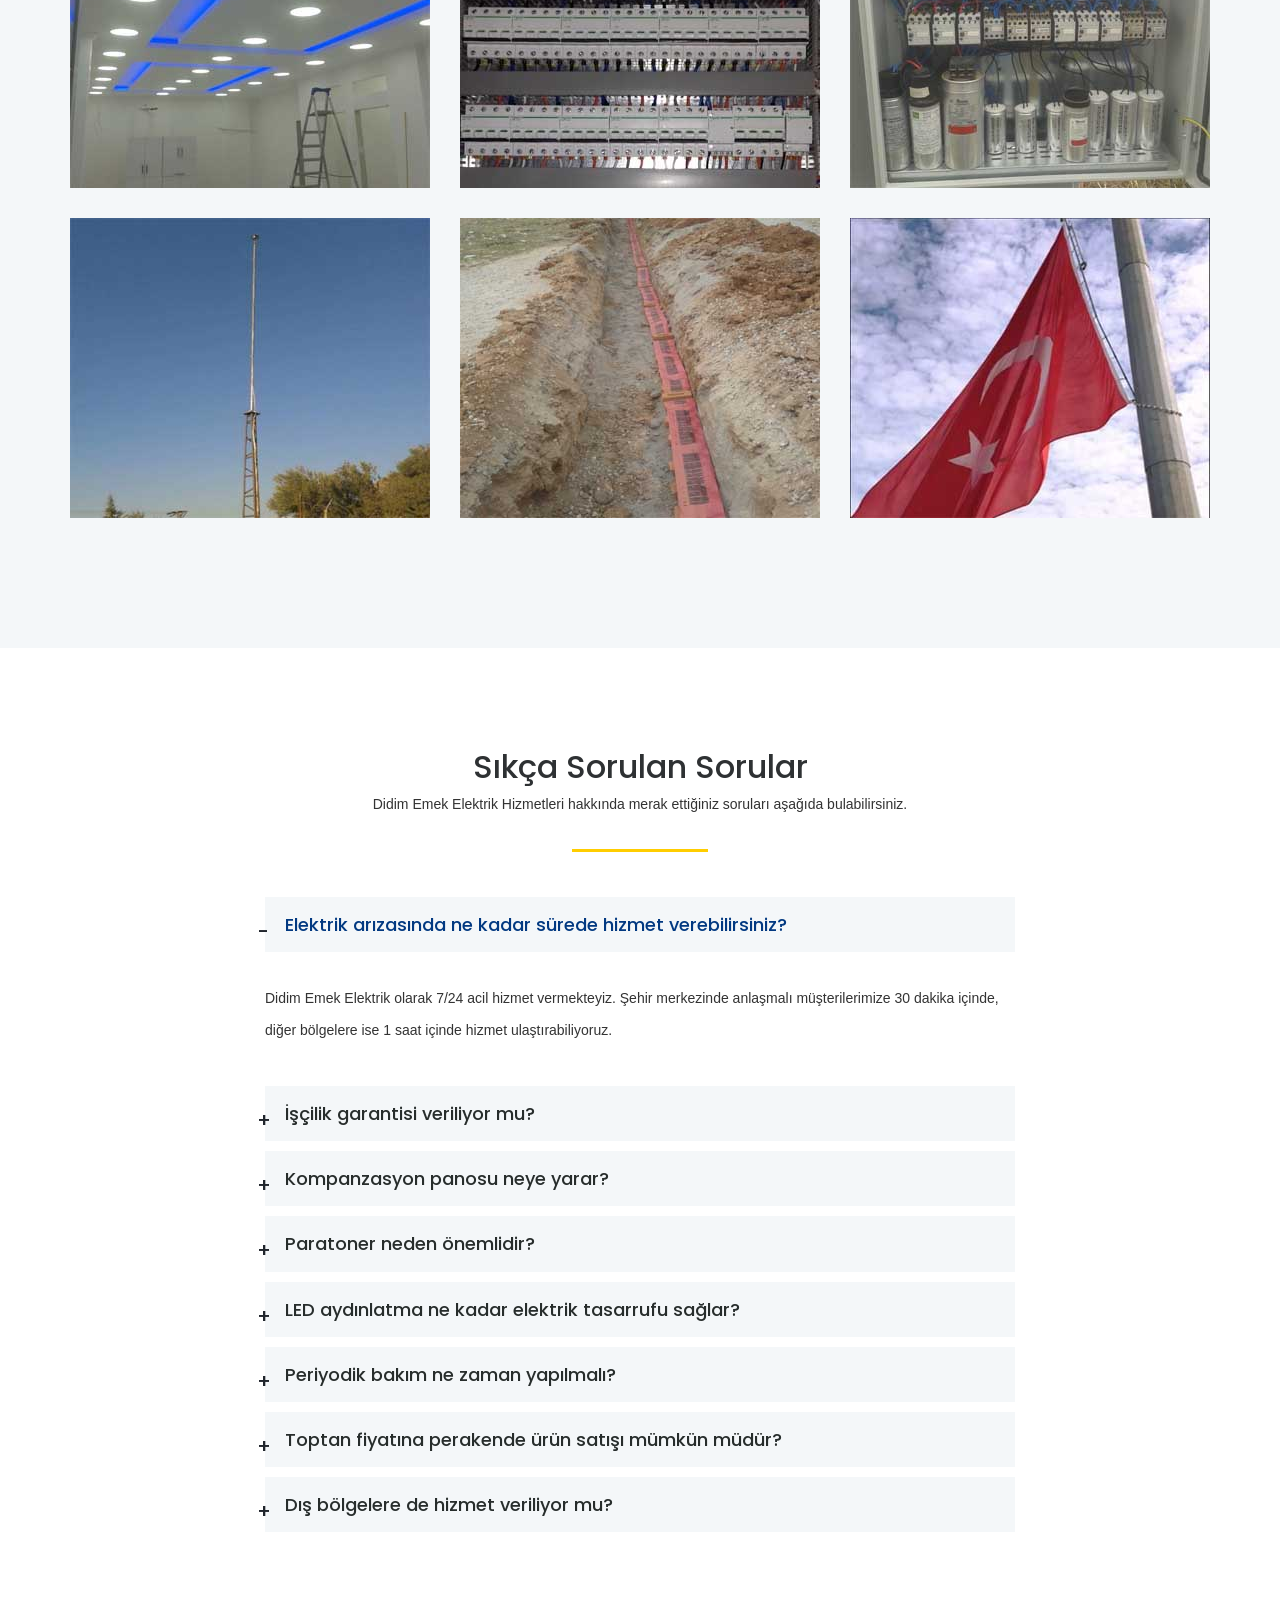
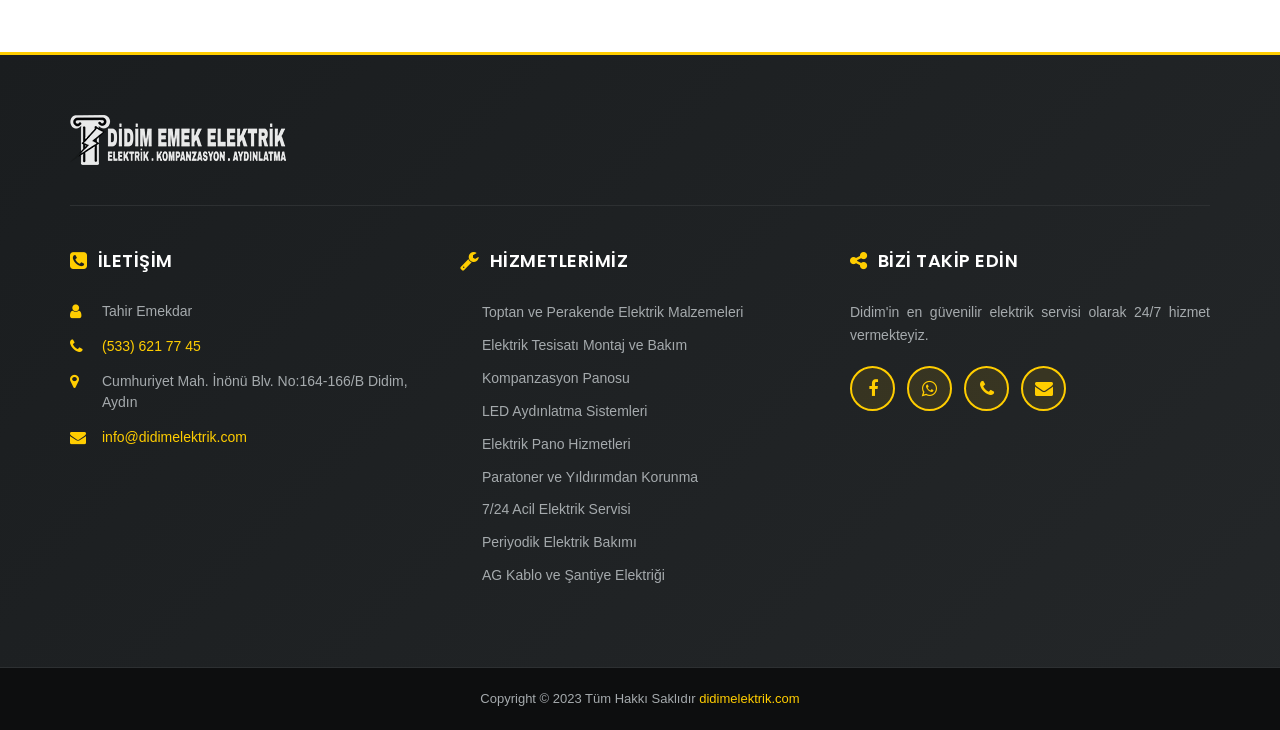
==== commit f4f4372b: "Update services text" ====
--- a/index.html
+++ b/index.html
@@ -236,7 +236,7 @@
                 <div class="col-lg-12 col-md-12 col-sm-12 col-xs-12">
                     <div class="section-title">
                         <h2>Profesyonel Elektrik Hizmetlerimiz</h2>
-                        <p>Didim, Aydın, Muğla ve İzmir bölgesinde sunduğumuz 9 farklı elektrik hizmeti ile her türlü elektrik ihtiyacınızı karşılıyoruz. Uzman kadromuz ile güvenilir ve kaliteli çözümler.</p>
+                        <p>Didim ve yakın çevresinde (Akbük, Mavişehir, vb.) yaşayan müşterilerimize, her türlü elektrik ihtiyacında yanlarındayız. İster acil bir arıza, ister yeni bir bina projesi için tesisat kurulumu olsun; uzman kadromuz ve son teknoloji ekipmanlarımızla hizmetinizdeyiz.</p>
                         <div class="section-line"></div>
                     </div>
                 </div>
@@ -246,7 +246,7 @@
                 <div class="col-lg-4 col-md-6 col-sm-6 col-xs-12 mb30">
                     <article class="service-block">
                         <div class="service-img">
-                            <img src="./images/service_img_1.jpg" alt="Toptan ve Perakende Elektrik Malzemeleri Satışı" class="img-responsive" loading="lazy">
+                            <img src="./images/service_img_6.png" alt="Toptan ve Perakende Elektrik Malzemeleri Satışı" class="img-responsive" loading="lazy">
                         </div>
                         <a href="servisler.html#toptan-perakende" class="service-content" title="Toptan ve Perakende Satış Hizmetleri">
                             <h3 class="service-title">Toptan ve Perakende Satış</h3>
@@ -342,7 +342,7 @@
                 <div class="col-lg-4 col-md-6 col-sm-6 col-xs-12 mb30">
                     <article class="service-block">
                         <div class="service-img">
-                            <img src="./images/service_img_1.jpg" alt="7/24 Acil Elektrik Servisi" class="img-responsive" loading="lazy">
+                            <img src="./images/service_img_8.png" alt="7/24 Acil Elektrik Servisi" class="img-responsive" loading="lazy">
                         </div>
                         <a href="servisler.html#acil-servis" class="service-content" title="7/24 Acil Elektrik Arıza Hizmeti">
                             <h3 class="service-title">Acil Elektrik Servisi</h3>
@@ -358,7 +358,7 @@
                 <div class="col-lg-4 col-md-6 col-sm-6 col-xs-12 mb30">
                     <article class="service-block">
                         <div class="service-img">
-                            <img src="./images/service_img_2.jpg" alt="Periyodik Elektrik Bakımı ve Kontrol" class="img-responsive" loading="lazy">
+                            <img src="./images/service_img_7.png" alt="Periyodik Elektrik Bakımı ve Kontrol" class="img-responsive" loading="lazy">
                         </div>
                         <a href="servisler.html#bakim" class="service-content" title="Periyodik Elektrik Bakımı Hizmetleri">
                             <h3 class="service-title">Periyodik Bakım</h3>
@@ -388,7 +388,7 @@
             </div>
             <div class="row mt30">
                 <div class="col-lg-12 col-md-12 col-sm-12 col-xs-12 text-center">
-                    <p style="font-size: 14px; color: #666;">Tüm hizmetlerimiz Didim, Aydın, Muğla ve İzmir bölgesinde verilmektedir. Detaylı bilgi için <a href="servisler.html" style="color: #ff6b35; text-decoration: none; font-weight: 600;">tüm hizmetlerimizi görüntüleyin</a>.</p>
+                    <p style="font-size: 14px; color: #666;">Detaylı bilgi için <a href="servisler.html" style="color: #023981; text-decoration: none; font-weight: 600;">tüm hizmetlerimizi görüntüleyin</a>.</p>
                 </div>
             </div>
         </div>
--- a/css/style.css
+++ b/css/style.css
@@ -1270,17 +1270,88 @@
  9.1 Services
 ---------------------------*/
 
-.service-block { margin-bottom: 30px; }
-.service-content { color: #fff; display: block; position: relative; background-color: #023981; padding: 14px 20px; }
-.service-img { }
-.service-btn { position: absolute; bottom: 8px; right: 20px; font-size: 22px; }
-.service-title { margin-bottom: 0px; font-size: 22px; font-weight: 500; color: #fff; }
-.service-description { font-size: 14px; color: #ddd; margin: 10px 0; line-height: 1.5; }
-.service-content:hover .service-description { color: #333; }
-.service-quote { }
-.service-content:hover { background-color: #ffcd00; color: #2e3133; -webkit-transition: 1s ease; }
-.service-content:hover .service-title { color: #2e3133; }
-.service-content:hover .service-description { color: #333; }
+.service-block { 
+    margin-bottom: 30px; 
+    display: flex;
+    flex-direction: column;
+    height: 100%;
+    background-color: #ffffff;
+    border-radius: 8px;
+    overflow: hidden;
+    box-shadow: 0 2px 12px rgba(0, 0, 0, 0.1);
+    transition: all 0.3s ease-in-out;
+    border-left: 4px solid #023981;
+}
+.service-block:hover {
+    box-shadow: 0 8px 24px rgba(0, 0, 0, 0.15);
+    transform: translateY(-5px);
+    border-left-color: #ffcd00;
+}
+.service-img { 
+    width: 100%;
+    height: 200px;
+    overflow: hidden;
+    background-color: #023981;
+}
+.service-img img {
+    width: 100%;
+    height: 100%;
+    object-fit: cover;
+    transition: transform 0.3s ease-in-out;
+    opacity: 0.9;
+}
+.service-block:hover .service-img img {
+    transform: scale(1.08);
+    opacity: 1;
+}
+.service-content { 
+    color: #023981; 
+    display: flex;
+    flex-direction: column;
+    flex-grow: 1;
+    position: relative; 
+    background-color: #ffffff; 
+    padding: 24px;
+    text-decoration: none;
+}
+.service-content:hover {
+    background-color: #ffffff;
+}
+.service-btn { 
+    position: absolute; 
+    bottom: 20px; 
+    right: 24px; 
+    font-size: 24px;
+    color: #023981;
+    transition: all 0.3s ease;
+}
+.service-content:hover .service-btn {
+    color: #ffcd00;
+    transform: translateX(5px);
+}
+.service-title { 
+    margin-bottom: 12px; 
+    font-size: 20px; 
+    font-weight: 600; 
+    color: #023981;
+    transition: color 0.3s ease;
+}
+.service-content:hover .service-title {
+    color: #ffcd00;
+}
+.service-description { 
+    font-size: 14px; 
+    color: #023981; 
+    margin: 0 0 12px 0; 
+    line-height: 1.6;
+    flex-grow: 1;
+    transition: color 0.3s ease;
+    opacity: 0.85;
+}
+.service-content:hover .service-description { 
+    color: #023981;
+    opacity: 1;
+}
 .service-block ul { margin-bottom: 20px; }
 .service-block ul li { }
 .service-block li:before { content: '\f10c'; font-family: 'FontAwesome'; font-size: 14px; position: relative; padding-right: 10px; color: #002f6c; }
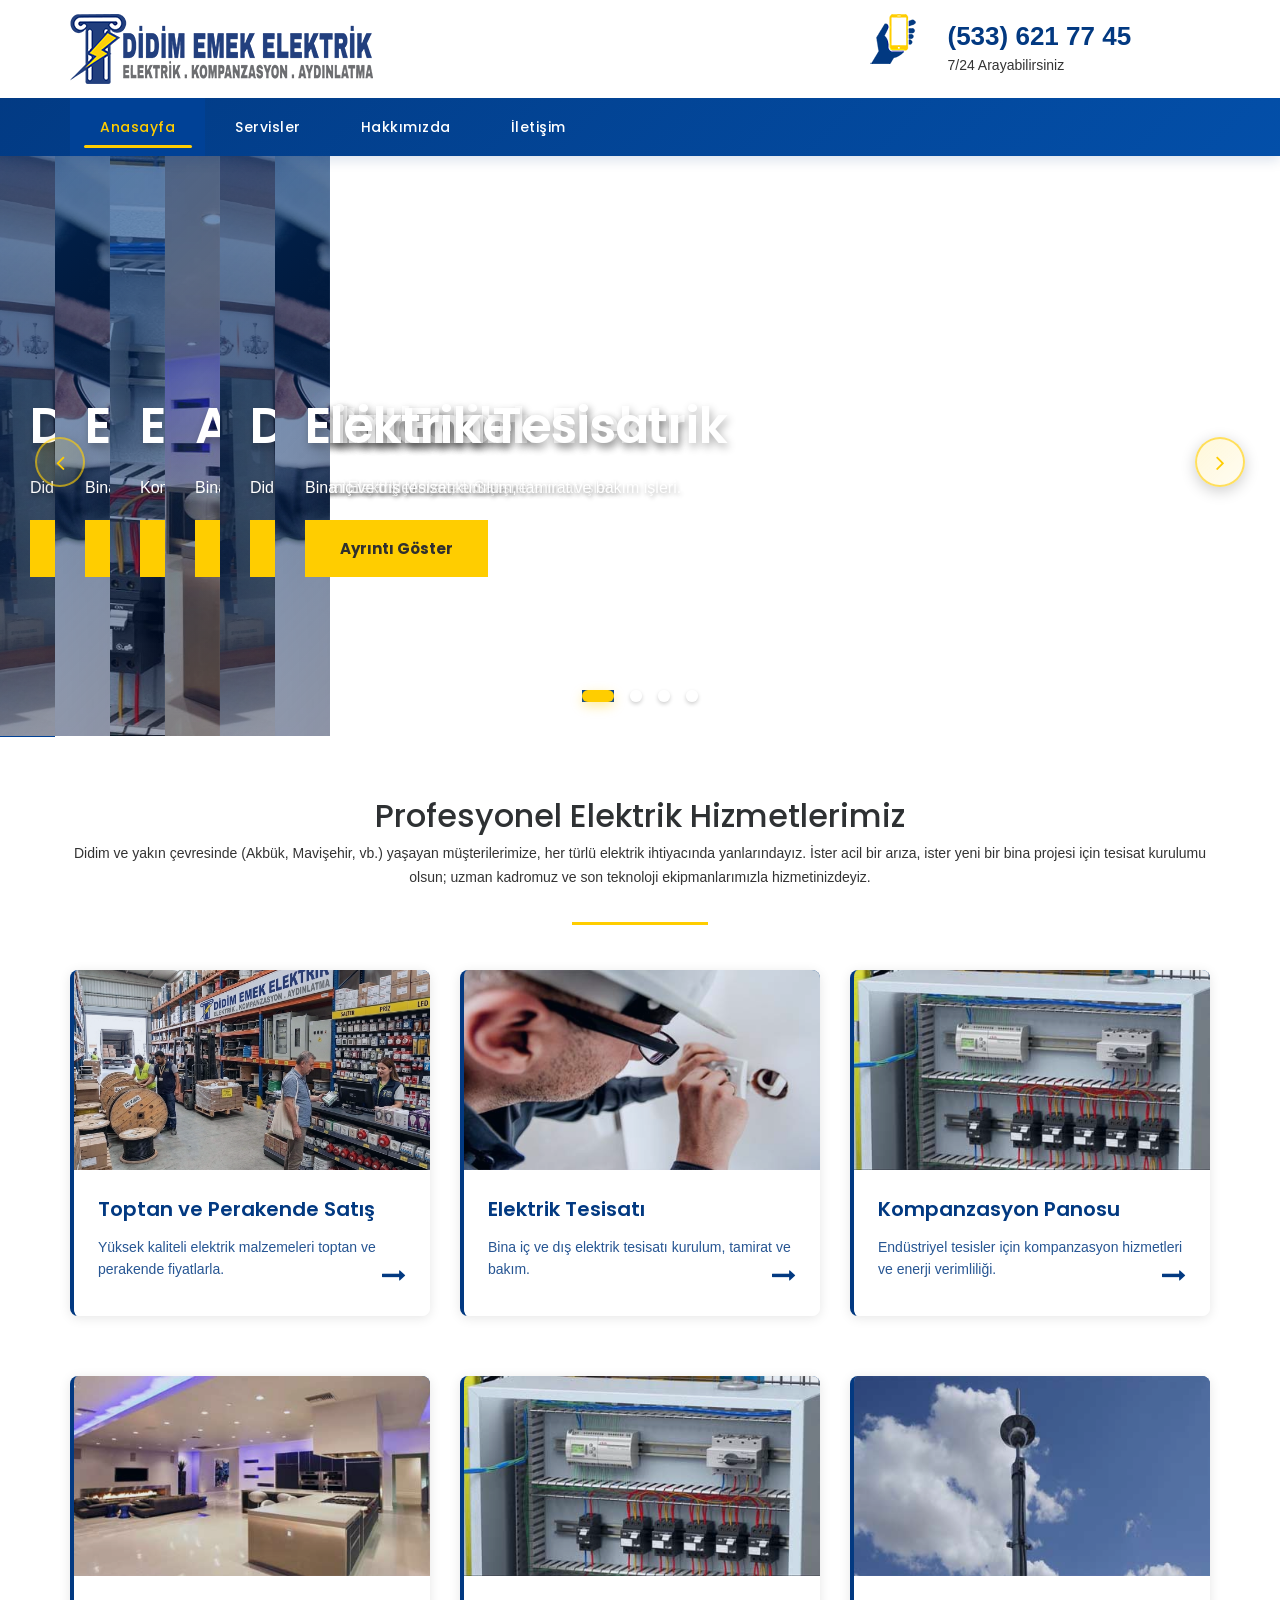
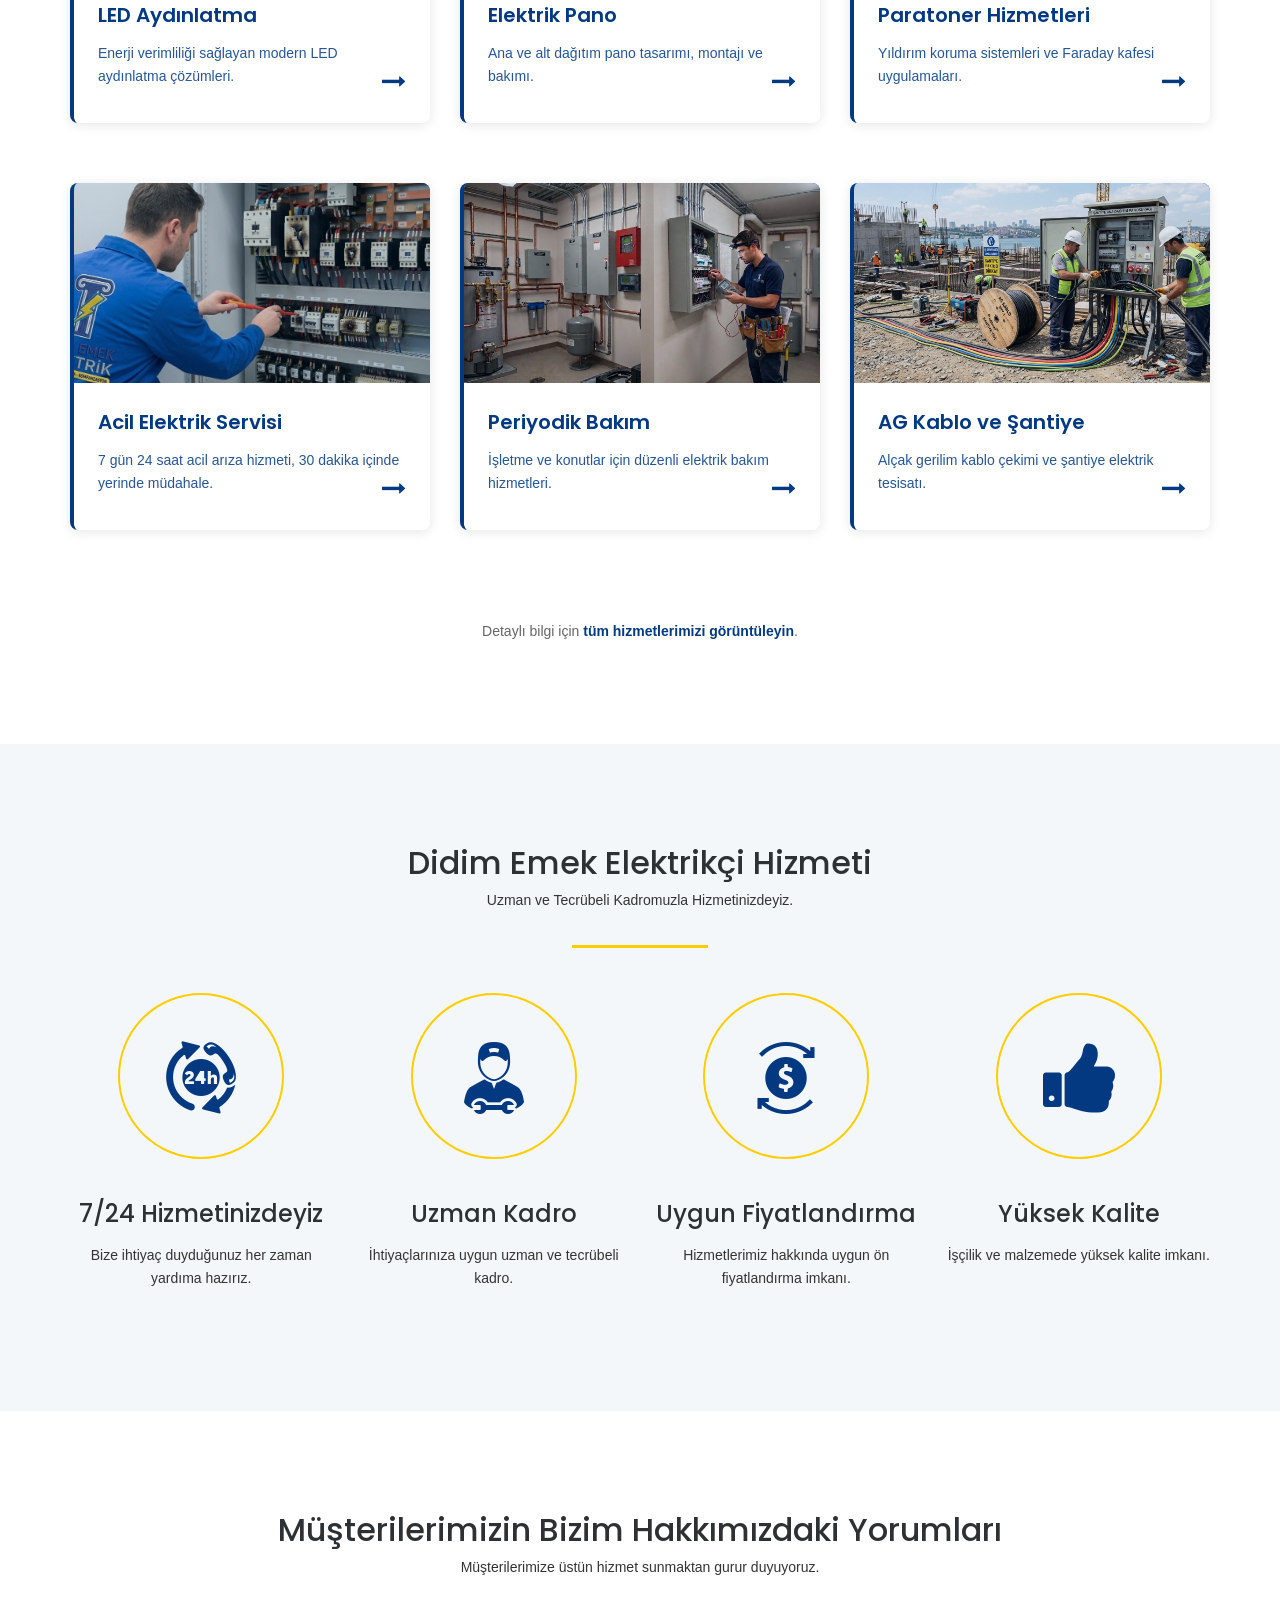
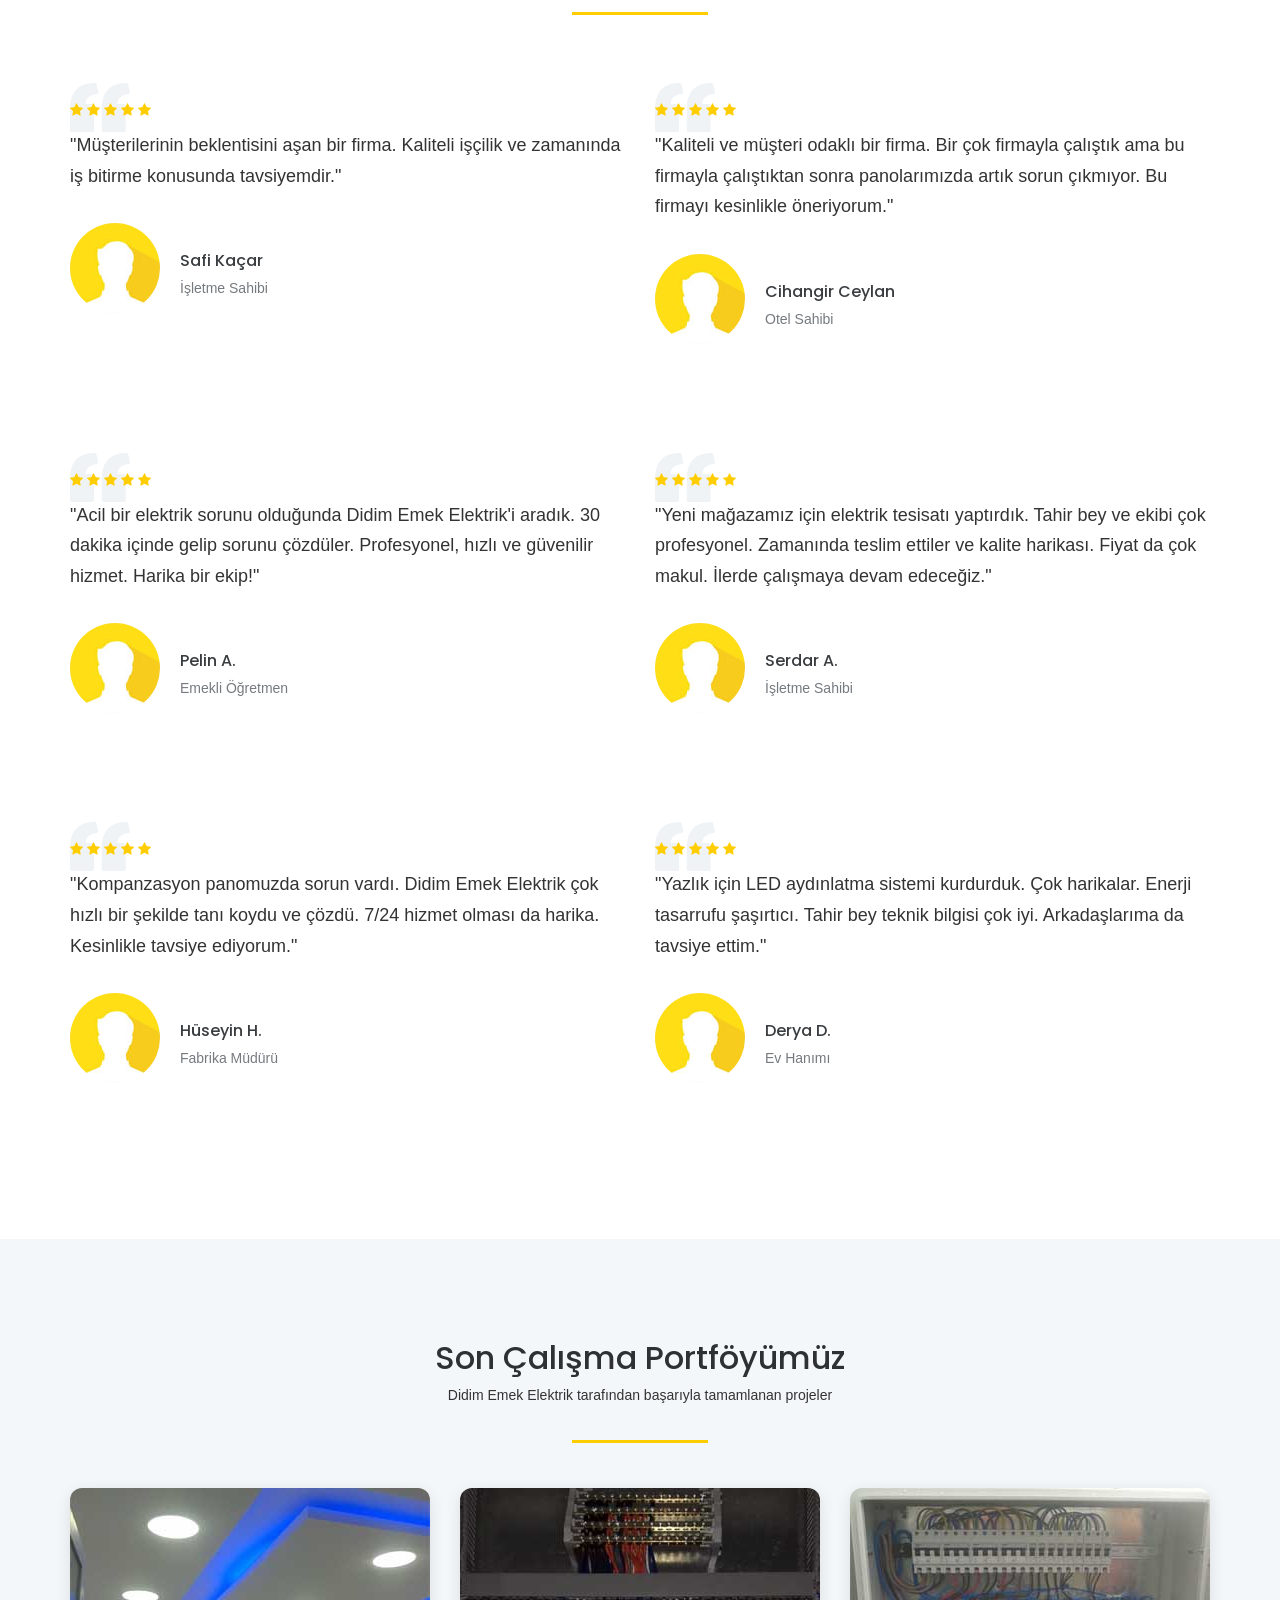
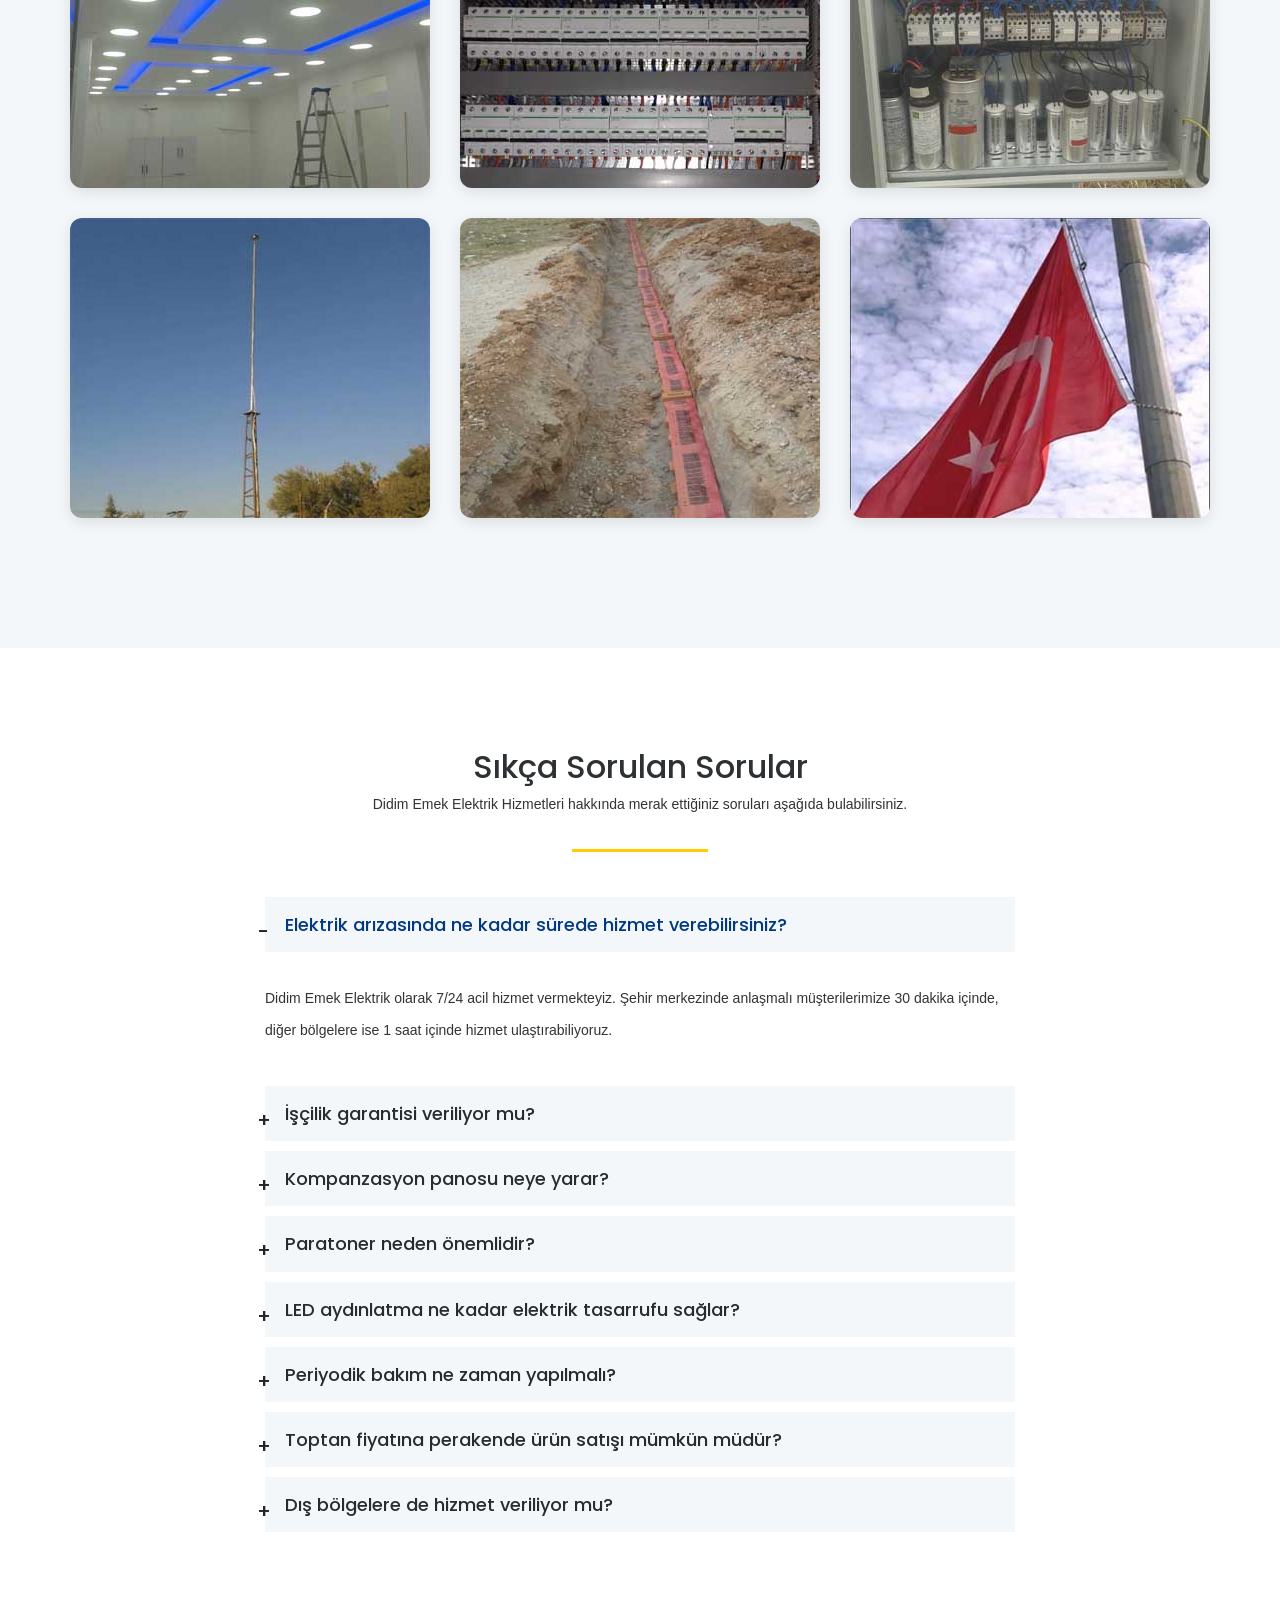
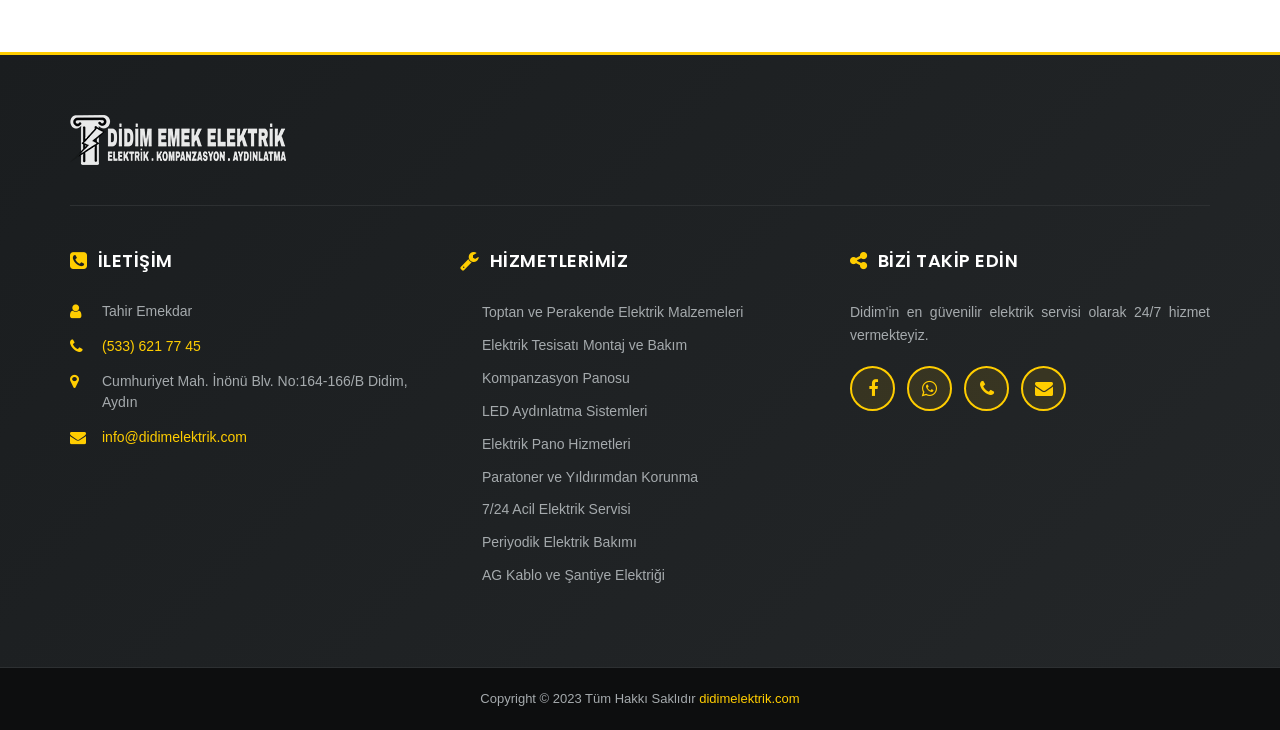
==== commit b2e84d4c: "Modernize portfolio gallery with smooth animations and SEO schema markup - Implement modern card des" ====
--- a/index.html
+++ b/index.html
@@ -486,7 +486,7 @@
                                  </div>
                                  <div class="testi-meta">
                                      <h4 class="testi-meta-name">Safi Kaçar</h4>
-                                     <p class="testi-meta-text">Tesisat İşletme Sahibi</p>
+                                     <p class="testi-meta-text">İşletme Sahibi</p>
                                  </div>
                              </div>
                          </div>
@@ -534,11 +534,11 @@
                              <p class="testi-text">"Acil bir elektrik sorunu olduğunda Didim Emek Elektrik'i aradık. 30 dakika içinde gelip sorunu çözdüler. Profesyonel, hızlı ve güvenilir hizmet. Harika bir ekip!"</p>
                              <div class="testi-customer">
                                  <div class="testi-img">
-                                     <img src="./images/testi_img_1.jpg" alt="Cem Yılmaz Testimonial" class="img-circle" loading="lazy">
+                                     <img src="./images/testi_img_1.jpg" alt="Pelin Testimonial" class="img-circle" loading="lazy">
                                  </div>
                                  <div class="testi-meta">
-                                     <h4 class="testi-meta-name">Cem Yılmaz</h4>
-                                     <p class="testi-meta-text">Ev Sahibi</p>
+                                     <h4 class="testi-meta-name">Pelin A.</h4>
+                                     <p class="testi-meta-text">Emekli Öğretmen</p>
                                  </div>
                              </div>
                          </div>
@@ -560,10 +560,10 @@
                              <p class="testi-text">"Yeni mağazamız için elektrik tesisatı yaptırdık. Tahir bey ve ekibi çok profesyonel. Zamanında teslim ettiler ve kalite harikası. Fiyat da çok makul. İlerde çalışmaya devam edeceğiz."</p>
                              <div class="testi-customer">
                                  <div class="testi-img">
-                                     <img src="./images/testi_img_2.jpg" alt="Fatih Özkan Testimonial" class="img-circle" loading="lazy">
+                                     <img src="./images/testi_img_2.jpg" alt="Serdar Testimonial" class="img-circle" loading="lazy">
                                  </div>
                                  <div class="testi-meta">
-                                     <h4 class="testi-meta-name">Fatih Özkan</h4>
+                                     <h4 class="testi-meta-name">Serdar A.</h4>
                                      <p class="testi-meta-text">İşletme Sahibi</p>
                                  </div>
                              </div>
@@ -586,10 +586,10 @@
                              <p class="testi-text">"Kompanzasyon panomuzda sorun vardı. Didim Emek Elektrik çok hızlı bir şekilde tanı koydu ve çözdü. 7/24 hizmet olması da harika. Kesinlikle tavsiye ediyorum."</p>
                              <div class="testi-customer">
                                  <div class="testi-img">
-                                     <img src="./images/testi_img_1.jpg" alt="Hüseyin Kaya Testimonial" class="img-circle" loading="lazy">
+                                     <img src="./images/testi_img_1.jpg" alt="Hüseyin Testimonial" class="img-circle" loading="lazy">
                                  </div>
                                  <div class="testi-meta">
-                                     <h4 class="testi-meta-name">Hüseyin Kaya</h4>
+                                     <h4 class="testi-meta-name">Hüseyin H.</h4>
                                      <p class="testi-meta-text">Fabrika Müdürü</p>
                                  </div>
                              </div>
@@ -609,14 +609,14 @@
                                  <i class="fa fa-star" style="color: #ffcd00;"></i>
                                  <i class="fa fa-star" style="color: #ffcd00;"></i>
                              </div>
-                             <p class="testi-text">"Villam için LED aydınlatma sistemi kurdurduk. Çok harikalar. Enerji tasarrufu şaşırtıcı. Tahir bey teknik bilgisi çok iyi. Arkadaşlarıma da tavsiye ettim."</p>
+                             <p class="testi-text">"Yazlık için LED aydınlatma sistemi kurdurduk. Çok harikalar. Enerji tasarrufu şaşırtıcı. Tahir bey teknik bilgisi çok iyi. Arkadaşlarıma da tavsiye ettim."</p>
                              <div class="testi-customer">
                                  <div class="testi-img">
-                                     <img src="./images/testi_img_2.jpg" alt="Ayşe Demir Testimonial" class="img-circle" loading="lazy">
+                                     <img src="./images/testi_img_2.jpg" alt="Derya Testimonial" class="img-circle" loading="lazy">
                                  </div>
                                  <div class="testi-meta">
-                                     <h4 class="testi-meta-name">Ayşe Demir</h4>
-                                     <p class="testi-meta-text">Villa Sahibi</p>
+                                     <h4 class="testi-meta-name">Derya D.</h4>
+                                     <p class="testi-meta-text">Ev Hanımı</p>
                                  </div>
                              </div>
                          </div>
@@ -627,81 +627,134 @@
      </section>
     <!-- offer-section -->
     <!-- /.offer-section -->
-    <!-- Portfolio Section -->
-    <section class="space-medium bg-light">
+    <!-- Portfolio Section - Modern Gallery -->
+    <section class="space-medium bg-light" role="region" aria-label="Son Çalışma Portföyü">
         <div class="container">
             <div class="row">
                 <div class="col-lg-12 col-md-12 col-sm-12 col-xs-12">
                     <div class="section-title">
                         <h2>Son Çalışma Portföyümüz</h2>
-                        <p>Yaptığımız işlerden bazıları</p>
+                        <p>Didim Emek Elektrik tarafından başarıyla tamamlanan projeler</p>
                         <div class="section-line"></div>
                     </div>
                 </div>
             </div>
-            <div class="row">
+            <div class="row" role="region" aria-label="Proje Galeri">
+                <!-- Portfolio Item 1 -->
                 <div class="col-lg-4 col-md-4 col-sm-6 col-xs-12">
-                    <div class="gallery-img">
-                        <a href="images/gallery_zoom_1.jpg" class="image-link" title="Led Aydınlatma Hizmetleri">
-                            <img src="./images/gallery_img_1.jpg" alt="Led Aydınlatma Projesi" class="img-responsive" loading="lazy">
+                    <figure class="gallery-img">
+                        <a href="images/gallery_zoom_1.jpg" class="image-link" title="Led Aydınlatma Projesi - Didim Emek Elektrik" aria-label="Led Aydınlatma Hizmetleri Projesi">
+                            <img src="./images/gallery_img_1.jpg" alt="LED Aydınlatma sistemi kurulumu ve montajı - profesyonel elektrik hizmetleri" class="img-responsive" loading="lazy">
                             <div class="overlay">
-                                <h3 class="text">Led Aydınlatma</h3>
+                                <h3 class="text">LED Aydınlatma</h3>
                             </div>
                         </a>
-                    </div>
-                </div>
+                    </figure>
+                </div>
+                <!-- Portfolio Item 2 -->
                 <div class="col-lg-4 col-md-4 col-sm-6 col-xs-12">
-                    <div class="gallery-img">
-                        <a href="images/gallery_zoom_2.jpg" class="image-link" title="Pano Çalışması">
-                            <img src="./images/gallery_img_2.jpg" alt="Elektrik Pano Montajı" class="img-responsive" loading="lazy">
+                    <figure class="gallery-img">
+                        <a href="images/gallery_zoom_2.jpg" class="image-link" title="Elektrik Pano Montajı - Didim Emek Elektrik" aria-label="Elektrik Pano Çalışması Projesi">
+                            <img src="./images/gallery_img_2.jpg" alt="Elektrik pano montajı ve konfigürasyonu - profesyonel elektrik tesisatı hizmetleri" class="img-responsive" loading="lazy">
                             <div class="overlay">
-                                <h3 class="text">Pano</h3>
+                                <h3 class="text">Elektrik Pano</h3>
                             </div>
                         </a>
-                    </div>
-                </div>
+                    </figure>
+                </div>
+                <!-- Portfolio Item 3 -->
                 <div class="col-lg-4 col-md-4 col-sm-6 col-xs-12">
-                    <div class="gallery-img">
-                        <a href="images/gallery_zoom_3.jpg" class="image-link" title="Kompanzasyon Sistemi">
-                            <img src="./images/gallery_img_3.jpg" alt="Kompanzasyon Sistemi Montajı" class="img-responsive" loading="lazy">
+                    <figure class="gallery-img">
+                        <a href="images/gallery_zoom_3.jpg" class="image-link" title="Kompanzasyon Sistemi Montajı - Didim Emek Elektrik" aria-label="Kompanzasyon Panosu Projesi">
+                            <img src="./images/gallery_img_3.jpg" alt="Kompanzasyon sistemi montajı ve kurulumu - reaktif güç kontrolü hizmetleri" class="img-responsive" loading="lazy">
                             <div class="overlay">
-                                <h3 class="text">Kompanzasyon</h3>
+                                <h3 class="text">Kompanzasyon Sistemi</h3>
                             </div>
                         </a>
-                    </div>
-                </div>
+                    </figure>
+                </div>
+                <!-- Portfolio Item 4 -->
                 <div class="col-lg-4 col-md-4 col-sm-6 col-xs-12">
-                    <div class="gallery-img">
-                        <a href="images/gallery_zoom_4.jpg" class="image-link" title="Paratoner Montajı">
-                            <img src="./images/gallery_img_4.jpg" alt="Paratoner Sistemi Montajı" class="img-responsive" loading="lazy">
+                    <figure class="gallery-img">
+                        <a href="images/gallery_zoom_4.jpg" class="image-link" title="Paratoner Sistemi Montajı - Didim Emek Elektrik" aria-label="Paratoner Hizmetleri Projesi">
+                            <img src="./images/gallery_img_4.jpg" alt="Paratoner sistem kurulumu ve yıldırım koruması - elektrik güvenliği hizmetleri" class="img-responsive" loading="lazy">
                             <div class="overlay">
-                                <h3 class="text">Paratoner</h3>
+                                <h3 class="text">Paratoner Sistemi</h3>
                             </div>
                         </a>
-                    </div>
-                </div>
+                    </figure>
+                </div>
+                <!-- Portfolio Item 5 -->
                 <div class="col-lg-4 col-md-4 col-sm-6 col-xs-12">
-                    <div class="gallery-img">
-                        <a href="images/gallery_zoom_5.jpg" class="image-link" title="AG Kablo Çekimi">
-                            <img src="./images/gallery_img_5.jpg" alt="AG Kablo Çekimi Hizmetleri" class="img-responsive" loading="lazy">
+                    <figure class="gallery-img">
+                        <a href="images/gallery_zoom_5.jpg" class="image-link" title="AG Kablo Çekimi ve Kurulumu - Didim Emek Elektrik" aria-label="AG Kablo Hizmetleri Projesi">
+                            <img src="./images/gallery_img_5.jpg" alt="AG kablo çekimi, kurulumu ve bağlantısı - yer elektrik sistemi hizmetleri" class="img-responsive" loading="lazy">
                             <div class="overlay">
                                 <h3 class="text">AG Kablo Çekimi</h3>
                             </div>
                         </a>
-                    </div>
-                </div>
+                    </figure>
+                </div>
+                <!-- Portfolio Item 6 -->
                 <div class="col-lg-4 col-md-4 col-sm-6 col-xs-12">
-                    <div class="gallery-img">
-                        <a href="images/gallery_zoom_6.jpg" class="image-link" title="Bayrak Direği Panosu">
-                            <img src="./images/gallery_img_6.jpg" alt="Bayrak Direği Pano Montajı" class="img-responsive" loading="lazy">
+                    <figure class="gallery-img">
+                        <a href="images/gallery_zoom_6.jpg" class="image-link" title="Bayrak Direği Pano Montajı - Didim Emek Elektrik" aria-label="Bayrak Direği Panosu Projesi">
+                            <img src="./images/gallery_img_6.jpg" alt="Bayrak direği pano sistemi montajı ve kurulumu - açık alan elektrik uygulamaları" class="img-responsive" loading="lazy">
                             <div class="overlay">
                                 <h3 class="text">Bayrak Direği Panosu</h3>
                             </div>
                         </a>
-                    </div>
+                    </figure>
                 </div>
             </div>
         </div>
+        <!-- Schema.org ImageGallery Markup -->
+        <script type="application/ld+json">
+        {
+            "@context": "https://schema.org",
+            "@type": "ImageGallery",
+            "name": "Son Çalışma Portföyümüz",
+            "description": "Didim Emek Elektrik tarafından başarıyla tamamlanan proje ve hizmetler",
+            "associatedMedia": [
+                {
+                    "@type": "ImageObject",
+                    "url": "https://www.didimelektrik.com/images/gallery_img_1.jpg",
+                    "name": "LED Aydınlatma Projesi",
+                    "description": "LED Aydınlatma sistemi kurulumu ve montajı"
+                },
+                {
+                    "@type": "ImageObject",
+                    "url": "https://www.didimelektrik.com/images/gallery_img_2.jpg",
+                    "name": "Elektrik Pano Montajı",
+                    "description": "Elektrik pano montajı ve konfigürasyonu"
+                },
+                {
+                    "@type": "ImageObject",
+                    "url": "https://www.didimelektrik.com/images/gallery_img_3.jpg",
+                    "name": "Kompanzasyon Sistemi",
+                    "description": "Kompanzasyon sistemi montajı ve kurulumu"
+                },
+                {
+                    "@type": "ImageObject",
+                    "url": "https://www.didimelektrik.com/images/gallery_img_4.jpg",
+                    "name": "Paratoner Sistemi",
+                    "description": "Paratoner sistem kurulumu ve yıldırım koruması"
+                },
+                {
+                    "@type": "ImageObject",
+                    "url": "https://www.didimelektrik.com/images/gallery_img_5.jpg",
+                    "name": "AG Kablo Çekimi",
+                    "description": "AG kablo çekimi, kurulumu ve bağlantısı"
+                },
+                {
+                    "@type": "ImageObject",
+                    "url": "https://www.didimelektrik.com/images/gallery_img_6.jpg",
+                    "name": "Bayrak Direği Panosu",
+                    "description": "Bayrak direği pano sistemi montajı ve kurulumu"
+                }
+            ]
+        }
+        </script>
      </section>
  
      <!-- FAQ Section -->
--- a/css/style.css
+++ b/css/style.css
@@ -446,6 +446,99 @@
   transition: transform 0.3s ease;
 }
 
+.logo {
+  transition: transform 0.3s ease;
+}
+
+.logo img {
+  max-width: 320px;
+  height: auto;
+}
+
+@media (max-width: 768px) {
+  .top-header {
+    text-align: center;
+    padding: 10px 0;
+  }
+  
+  .top-header .row {
+    display: flex;
+    flex-direction: column;
+    align-items: center;
+  }
+  
+  .top-header .col-lg-6,
+  .top-header .col-md-6 {
+    width: 100%;
+    text-align: center;
+    margin-bottom: 0;
+  }
+  
+  .logo {
+    text-align: center;
+    width: 100%;
+    margin-bottom: 0;
+    padding: 5px 0;
+  }
+  
+  .logo img {
+    max-width: 230px;
+    height: auto;
+  }
+  
+  .top-header .col-lg-3,
+  .top-header .col-md-3 {
+    display: none;
+  }
+  
+  /* Mobile navigation adjustments - Remove spacing */
+  .header {
+    padding: 0;
+    margin: 0;
+  }
+  
+  .header .container {
+    padding: 0;
+    margin: 0;
+    width: 100%;
+    max-width: 100%;
+  }
+  
+  .header .row {
+    margin: 0;
+  }
+  
+  .header .col-lg-12,
+  .header .col-md-12,
+  .header .col-sm-12,
+  .header .col-xs-12 {
+    padding: 0;
+    margin: 0;
+  }
+  
+  .navigation {
+    padding: 0;
+    margin: 0;
+  }
+  
+  #navigation.small-screen {
+    padding: 8px 10px;
+    min-height: 50px;
+    margin: 0;
+    background: linear-gradient(135deg, #023981 0%, #034fa9 100%);
+  }
+  
+  #navigation.small-screen #menu-button {
+    right: 5px;
+    top: 50%;
+  }
+  
+  #navigation.small-screen ul {
+    top: 50px;
+    border-radius: 0;
+  }
+}
+
 .logo:hover {
   transform: translateY(-2px);
 }
@@ -725,88 +818,140 @@
 }
 
 /* Mobile menu */
+/* Small Screen Navigation - Exact sample.html Style */
 #navigation.small-screen {
   width: 100%;
+  position: relative;
+  display: flex;
+  flex-wrap: wrap;
+  align-items: center;
+  justify-content: space-between;
+  padding: 0 10px;
+}
+
+#navigation.small-screen::after {
+  content: '';
+  clear: both;
+  display: table;
 }
 
 #navigation.small-screen ul {
   width: 100%;
   display: none;
-}
-
-#navigation.small-screen.align-center > ul {
-  text-align: left;
-}
-
-#navigation.small-screen ul li {
+  margin: 0;
+  padding: 0;
+  list-style: none;
+  position: absolute;
+  left: 0;
+  background-color: #ffffff;
+  border-radius: 0 0 24px 24px;
+  padding: 20px;
+  transform: translateY(-100%);
+  opacity: 0;
+  transition: all 0.4s cubic-bezier(0.68, -0.6, 0.32, 1.6);
+  z-index: 999;
+  box-shadow: 0 10px 30px rgba(0, 0, 0, 0.15);
+}
+
+#navigation.small-screen ul.open {
+  display: block;
+  transform: translateY(0);
+  opacity: 1;
+}
+
+#navigation.small-screen > ul > li {
   width: 100%;
-  border-top: 1px solid rgba(255, 205, 0, 0.1);
-  top: auto;
+  position: relative;
   background-color: transparent;
-}
-
-#navigation.small-screen ul ul li,
-#navigation.small-screen li:hover > ul > li {
+  float: none;
   height: auto;
-}
-
-#navigation.small-screen ul li a,
-#navigation.small-screen ul ul li a {
+  border: none;
+}
+
+#navigation.small-screen > ul > li:first-child {
+  border: none;
+}
+
+#navigation.small-screen ul li a {
+  display: flex;
+  align-items: center;
   width: 100%;
-  border-bottom: 0;
-  padding: 18px 20px;
-  color: #fff;
+  padding: 15px;
+  margin: 8px 0;
+  color: #333333;
+  text-decoration: none;
+  font-size: 14px;
+  font-weight: 500;
   transition: all 0.3s ease;
-}
-
-#navigation.small-screen > ul > li > a:after {
-  position: absolute;
-  top: 16px;
-  right: -3px;
-  height: 2px;
-  display: block;
-  content: '';
-}
-
-#navigation.small-screen > ul > li {
-  float: none;
-}
-
-#navigation.small-screen ul ul li a {
-  padding-left: 35px;
-}
-
-#navigation.small-screen ul ul ul li a {
-  padding-left: 50px;
-}
-
-#navigation.small-screen ul ul li a {
-  color: #fff;
-  background: rgba(9, 69, 148, 0.5);
-  margin: 0px;
-  border-bottom: transparent;
-  border-left: 3px solid transparent;
-  transition: all 0.3s ease;
-}
-
-#navigation.small-screen ul ul li a:hover,
-#navigation.small-screen ul ul li.active > a {
-  color: #ffcd00;
-  background: rgba(255, 205, 0, 0.1);
-  border-left-color: #ffcd00;
-}
-
-#navigation.small-screen ul ul,
-#navigation.small-screen ul ul ul,
-#navigation.small-screen.align-right ul ul {
+  background-color: rgba(2, 57, 129, 0.08);
+  border: none;
+  border-radius: 12px;
+  gap: 15px;
+}
+
+#navigation.small-screen > ul > li > a {
+  position: relative;
+}
+
+#navigation.small-screen > ul > li > a:hover,
+#navigation.small-screen > ul > li.active > a {
+  background-color: rgba(255, 205, 0, 0.2);
+  color: #023981;
+  transform: translateX(5px);
+}
+
+/* Submenu Styling */
+#navigation.small-screen ul ul {
   position: relative;
   left: 0;
   width: 100%;
   margin: 0;
-  text-align: left;
-  background: transparent;
+  padding: 0 0 0 20px;
+  background-color: transparent;
   box-shadow: none;
   border-radius: 0;
+  border-top: none;
+  display: block !important;
+  max-height: 0;
+  overflow: hidden;
+  transition: max-height 0.3s ease;
+  opacity: 0;
+  visibility: hidden;
+  top: 0;
+  transform: none;
+}
+
+#navigation.small-screen ul ul.open {
+  max-height: 500px;
+  opacity: 1;
+  visibility: visible;
+}
+
+#navigation.small-screen ul ul li {
+  width: 100%;
+  border: none;
+  height: auto;
+}
+
+#navigation.small-screen ul ul li a {
+  padding: 12px 15px;
+  font-size: 13px;
+  background-color: rgba(2, 57, 129, 0.05);
+  color: #555555;
+  margin: 4px 0;
+  border-radius: 8px;
+}
+
+#navigation.small-screen ul ul li a:hover,
+#navigation.small-screen ul ul li.active > a {
+  background-color: rgba(255, 205, 0, 0.15);
+  color: #023981;
+  transform: translateX(5px);
+}
+
+#navigation.small-screen ul ul ul li a {
+  padding-left: 15px;
+  background-color: rgba(2, 57, 129, 0.03);
 }
 
 #navigation.small-screen > ul > li.has-sub > a:after,
@@ -816,69 +961,107 @@
   display: none;
 }
 
-/* Modern Hamburger Menu */
+/* Hamburger Menu Button - Exactly like sample.html */
 #navigation.small-screen #menu-button {
   display: flex;
   align-items: center;
   justify-content: center;
-  padding: 16px 20px;
-  color: #fff;
+  padding: 0;
+  color: #023981;
   cursor: pointer;
-  font-size: 13px;
-  text-transform: uppercase;
-  font-weight: 600;
-  background: transparent;
-  border: 0px;
+  font-size: 0;
+  background-color: #ffffff;
+  border-radius: 50%;
+  border: none;
+  transition: transform 0.3s cubic-bezier(0.68, -0.6, 0.32, 1.6);
+  position: absolute;
+  text-align: center;
+  left:50%;
+  top: 50px;
+  transform: translate(-50%, -50%); /* Kendi boyutunun yarısı kadar geri kaydırır */
+  width: 45px;
+  height: 45px;
+  box-sizing: border-box;
+  box-shadow: 0 4px 8px rgba(0, 0, 0, 0.15);
+  z-index: 1000;
+}
+
+#navigation.small-screen #menu-button:hover {
+  /*transform: translateY(-50%) scale(1.1);*/
+}
+
+/* Burger Lines - Exactly like sample.html */
+.burger-line {
+  width: 25px;
+  height: 3px;
+  background-color: #023981;
+  margin: 1px 0;
+  border-radius: 8px;
+  transition: all 0.3s cubic-bezier(0.68, -0.6, 0.32, 1.6);
+  position: absolute;
+  left: 50%;
+  transform: translateX(-50%);
+}
+
+.burger-line:nth-child(1) {
+  top: 10px;
+}
+
+.burger-line:nth-child(2) {
+  top: 20px;
+}
+
+.burger-line:nth-child(3) {
+  top: 30px;
+}
+
+/* Stylized burger elements - exactly like sample.html */
+.burger-line:nth-child(1)::before {
+  content: '';
+  position: absolute;
+  width: 15px;
+  height: 3px;
+  background-color: rgba(255, 205, 0, 0.5);
+  top: -1px;
+  border-radius: 8px;
+  opacity: 0.5;
   transition: all 0.3s ease;
-  letter-spacing: 1px;
-  position: relative;
-  padding-right: 50px;
-}
-
-#navigation.small-screen #menu-button:hover {
-  color: #ffcd00;
-}
-
-#navigation.small-screen #menu-button:after {
+}
+
+.burger-line:nth-child(3)::after {
+  content: '';
   position: absolute;
-  top: 50%;
-  right: 18px;
-  display: block;
-  height: 2px;
-  width: 20px;
-  border-top: 2px solid #fff;
-  border-bottom: 2px solid #fff;
-  content: '';
-  transform: translateY(-50%);
-  transition: all 0.4s cubic-bezier(0.34, 1.56, 0.64, 1);
-}
-
-#navigation.small-screen #menu-button:before {
-  position: absolute;
-  top: 50%;
-  right: 18px;
-  display: block;
-  height: 2px;
-  width: 20px;
-  background: #fff;
-  content: '';
-  transform: translateY(-50%);
-  transition: all 0.4s cubic-bezier(0.34, 1.56, 0.64, 1);
-}
-
-#navigation.small-screen #menu-button.menu-opened:after {
-  border: none;
-  height: 2px;
-  width: 20px;
-  background: #ffcd00;
-  transform: translateY(-50%) rotate(45deg);
-}
-
-#navigation.small-screen #menu-button.menu-opened:before {
-  background: #ffcd00;
-  transform: translateY(-50%) rotate(-45deg);
-}
-
+  width: 25px;
+  height: 3px;
+  background-color: rgba(2, 57, 129, 0.2);
+  bottom: -1px;
+  border-radius: 8px;
+  opacity: 0.5;
+  transition: all 0.3s ease;
+}
+
+/* Active/Opened state - Fixed X animation */
+#navigation.small-screen #menu-button.menu-opened .burger-line:nth-child(1) {
+  transform: translateX(-50%) rotate(45deg) translate(7px, 7px);
+  background-color: #023981;
+}
+
+#navigation.small-screen #menu-button.menu-opened .burger-line:nth-child(2) {
+  opacity: 0;
+  transform: translateX(-50%) translateX(-20px);
+}
+
+#navigation.small-screen #menu-button.menu-opened .burger-line:nth-child(3) {
+  transform: translateX(-50%) rotate(-45deg) translate(7px, -7px);
+  background-color: #023981;
+}
+
+#navigation.small-screen #menu-button.menu-opened .burger-line:nth-child(1)::before,
+#navigation.small-screen #menu-button.menu-opened .burger-line:nth-child(3)::after {
+  opacity: 0;
+}
+
+/* Submenu Buttons */
 #navigation.small-screen .submenu-button {
   position: absolute;
   z-index: 99;
@@ -887,20 +1070,41 @@
   display: flex;
   align-items: center;
   justify-content: center;
-  border-left: 1px solid rgba(255, 205, 0, 0.1);
-  height: 56px;
-  width: 56px;
+  height: 48px;
+  width: 48px;
   cursor: pointer;
   background: transparent;
+  border: none;
   transition: all 0.3s ease;
 }
 
 #navigation.small-screen .submenu-button:hover {
-  background: rgba(255, 205, 0, 0.1);
+  background-color: rgba(255, 205, 0, 0.1);
 }
 
 #navigation.small-screen .submenu-button.submenu-opened {
-  background: rgba(255, 205, 0, 0.1);
+  background-color: rgba(255, 205, 0, 0.15);
+}
+
+/* Dropdown Arrow Indicator */
+#navigation.small-screen .submenu-button:after {
+  content: '';
+  display: block;
+  width: 8px;
+  height: 8px;
+  border-right: 2px solid #333333;
+  border-bottom: 2px solid #333333;
+  transform: rotate(-45deg);
+  transition: all 0.3s ease;
+}
+
+#navigation.small-screen .submenu-button.submenu-opened:after {
+  border-color: #ffcd00;
+  transform: rotate(135deg);
+}
+
+#navigation.small-screen .submenu-button:before {
+  display: none;
 }
 
 #navigation.small-screen ul ul .submenu-button {
@@ -908,69 +1112,8 @@
   width: 40px;
 }
 
-#navigation.small-screen .submenu-button:after {
-  position: absolute;
-  top: 50%;
-  right: 18px;
-  width: 8px;
-  height: 2px;
-  display: block;
-  background: #fff;
-  content: '';
-  transform: translateY(-50%);
-  transition: all 0.3s ease;
-}
-
-#navigation.small-screen ul ul .submenu-button:after {
-  top: 50%;
-  right: 15px;
-  transform: translateY(-50%);
-}
-
-#navigation.small-screen .submenu-button.submenu-opened:after {
-  background: #ffcd00;
-  transform: translateY(-50%) rotate(180deg);
-}
-
-#navigation.small-screen .submenu-button:before {
-  position: absolute;
-  top: 50%;
-  right: 21px;
-  display: block;
-  width: 2px;
-  height: 8px;
-  background: #fff;
-  content: '';
-  transform: translateY(-50%);
-  transition: all 0.3s ease;
-}
-
-#navigation.small-screen ul ul .submenu-button:before {
-  top: 50%;
-  right: 18px;
-  transform: translateY(-50%);
-}
-
-#navigation.small-screen .submenu-button.submenu-opened:before {
-  display: none;
-}
-
 #navigation.small-screen.select-list {
   padding: 5px;
-}
-
-#navigation.small-screen > ul > li > a {
-  border-left: 0px;
-  margin: 0;
-  border-right: 0px;
-  flex-direction: row;
-}
-
-#navigation.small-screen > ul > li:hover > a {
-  border-left: transparent;
-  border-right: transparent;
-  background-color: rgba(9, 69, 148, 0.5);
-  color: #ffcd00;
 }
 
 /*----------------------------------------------
@@ -1357,6 +1500,62 @@
 .service-block li:before { content: '\f10c'; font-family: 'FontAwesome'; font-size: 14px; position: relative; padding-right: 10px; color: #002f6c; }
 
 /*-------------------------
+ 9.1.1 Service Detail Page Styles (servisler.html)
+ Override index.html service-block styles for detail view
+---------------------------*/
+.service-detail {
+    display: block !important;
+    background-color: transparent !important;
+    border-radius: 0 !important;
+    overflow: visible !important;
+    box-shadow: none !important;
+    border-left: none !important;
+    margin-bottom: 60px !important;
+    height: auto !important;
+    padding: 0 !important;
+    transition: none !important;
+}
+.service-detail:hover {
+    box-shadow: none !important;
+    transform: none !important;
+    border-left-color: transparent !important;
+}
+.service-detail h2 {
+    font-size: 28px;
+    font-weight: 600;
+    color: #023981;
+    margin-bottom: 20px;
+    margin-top: 0;
+}
+.service-detail p {
+    font-size: 15px;
+    line-height: 1.8;
+    color: #555;
+    margin-bottom: 20px;
+}
+.service-detail ul {
+    margin-bottom: 20px;
+    list-style: none;
+    padding: 0;
+}
+.service-detail ul li {
+    padding-left: 20px;
+    margin-bottom: 12px;
+    font-size: 14px;
+    color: #555;
+    line-height: 1.6;
+}
+.service-detail li:before {
+    content: '\f10c';
+    font-family: 'FontAwesome';
+    font-size: 12px;
+    position: relative;
+    padding-right: 10px;
+    color: #ffcd00 !important;
+    left: -20px;
+}
+
+/*-------------------------
  9.2 Service Single
 ---------------------------*/
 .gallery-carousel-img img { height: 520px !important; }
@@ -1732,10 +1931,67 @@
 .coupen-meta { color: #dee2ee; font-size: 12px; text-align: center; }
 .coupen-call { display: inline-block; float: right; padding-top: 7px; }
 .coupen-price { line-height: 1.2; color: #ffcd00; font-size: 60px; font-weight: 700; text-align: center; }
-.gallery-img { position: relative; margin-bottom: 30px; }
-.overlay { position: absolute; top: 0; bottom: 0; left: 0; right: 0; height: 100%; width: 100%; opacity: 0; transition: .5s ease; background-color: #ffcd00; }
-.gallery-img:hover .overlay { opacity: .7; }
-.text { color: #2e3133; font-size: 24px; position: absolute; top: 90%; left: 50%; transform: translate(-50%, -50%); -ms-transform: translate(-50%, -50%); }
+/* Modern Portfolio Gallery */
+.gallery-img {
+  position: relative;
+  margin-bottom: 30px;
+  border-radius: 12px;
+  overflow: hidden;
+  box-shadow: 0 4px 15px rgba(0, 0, 0, 0.1);
+  transition: all 0.3s cubic-bezier(0.34, 1.56, 0.64, 1);
+  background-color: #f9f9f9;
+}
+
+.gallery-img:hover {
+  transform: translateY(-8px);
+  box-shadow: 0 12px 25px rgba(0, 0, 0, 0.15);
+}
+
+.gallery-img img {
+  width: 100%;
+  height: auto;
+  display: block;
+  transition: transform 0.3s ease;
+}
+
+.gallery-img:hover img {
+  transform: scale(1.05);
+}
+
+.overlay {
+  position: absolute;
+  top: 0;
+  bottom: 0;
+  left: 0;
+  right: 0;
+  height: 100%;
+  width: 100%;
+  opacity: 0;
+  transition: all 0.4s cubic-bezier(0.34, 1.56, 0.64, 1);
+  background: linear-gradient(135deg, rgba(2, 57, 129, 0.85) 0%, rgba(255, 205, 0, 0.1) 100%);
+  display: flex;
+  align-items: center;
+  justify-content: center;
+}
+
+.gallery-img:hover .overlay {
+  opacity: 1;
+}
+
+.text {
+  color: #ffffff;
+  font-size: 20px;
+  font-weight: 600;
+  text-align: center;
+  position: relative;
+  padding: 20px;
+  transform: translateY(10px);
+  transition: transform 0.3s ease;
+}
+
+.gallery-img:hover .text {
+  transform: translateY(0);
+}
 
 /*------------------------
 11. Blog pages
@@ -2524,8 +2780,8 @@
     
     .footer-contact-widget .ft-contact-info,
     .footer-services-widget .footer-links li a {
-        justify-content: center;
-        text-align: center;
+        /*justify-content: center;*/
+        /*text-align: center;*/
     }
     
     .footer-about-text {
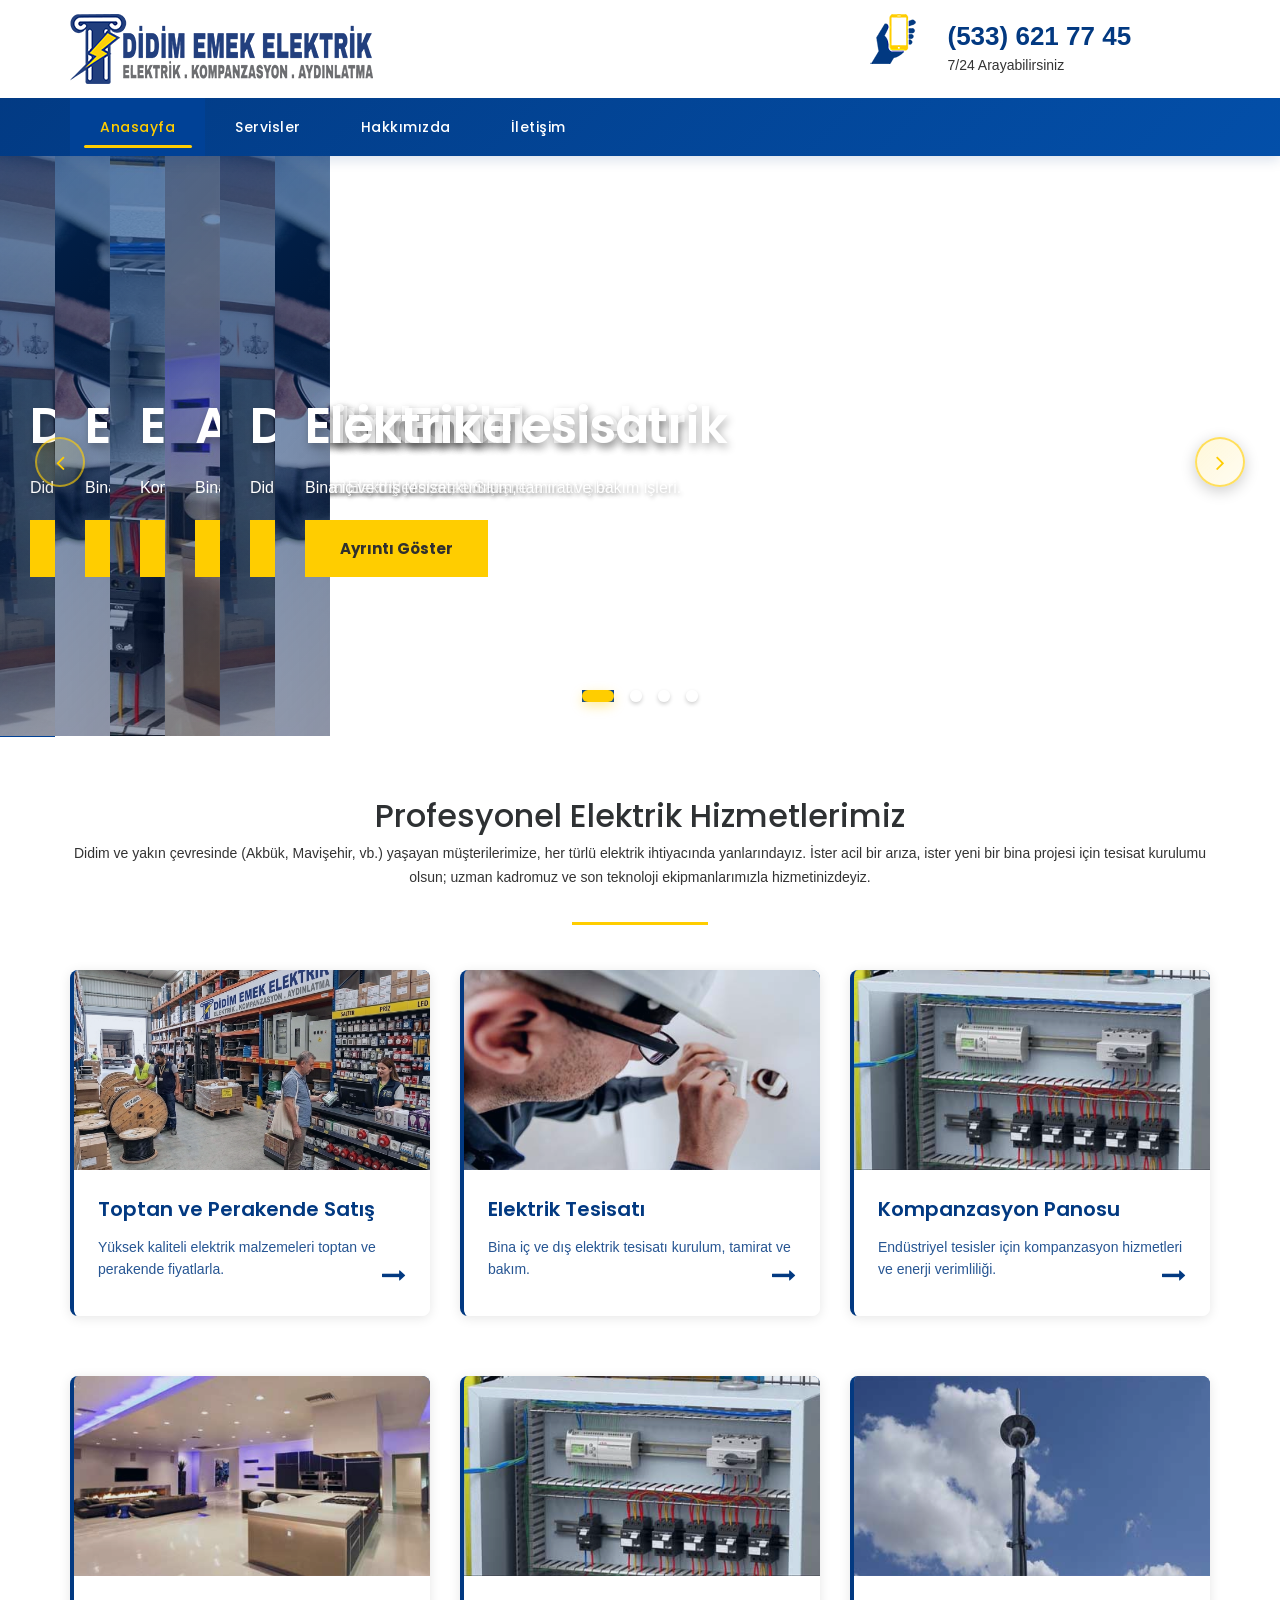
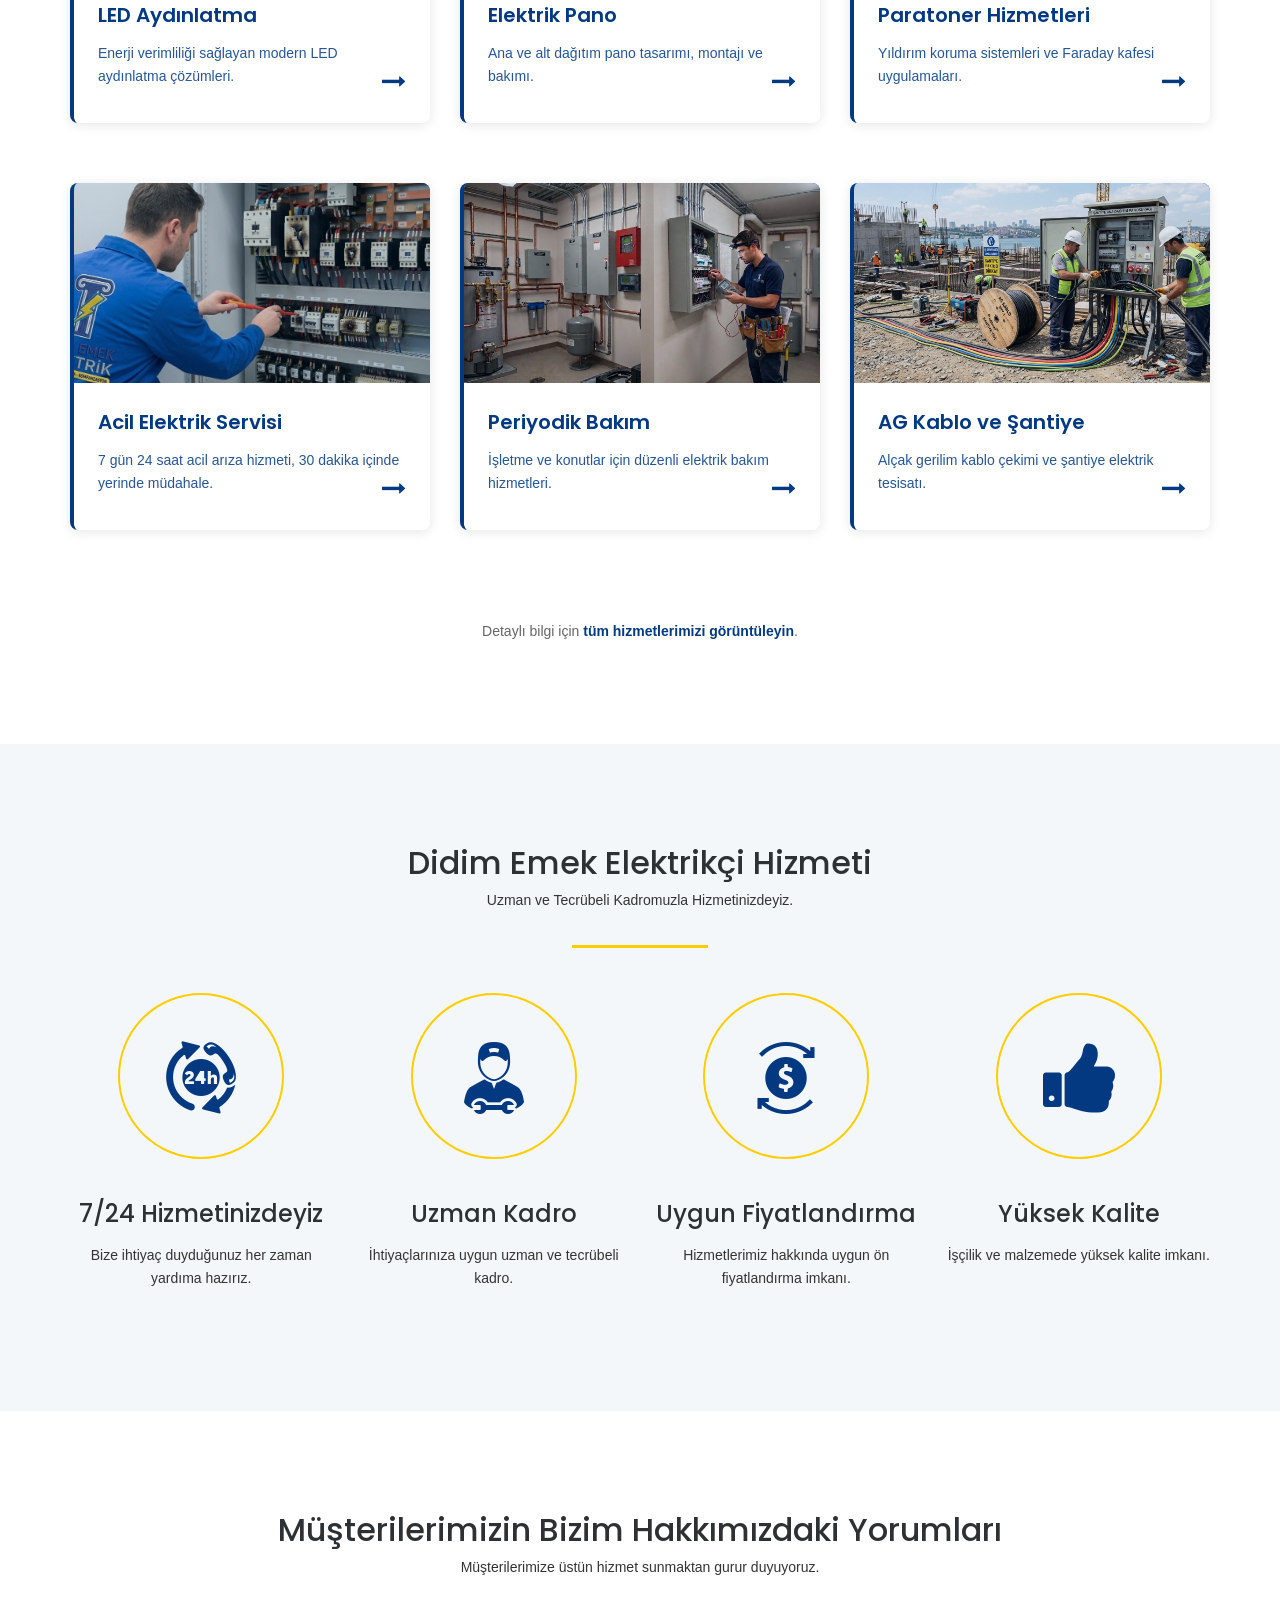
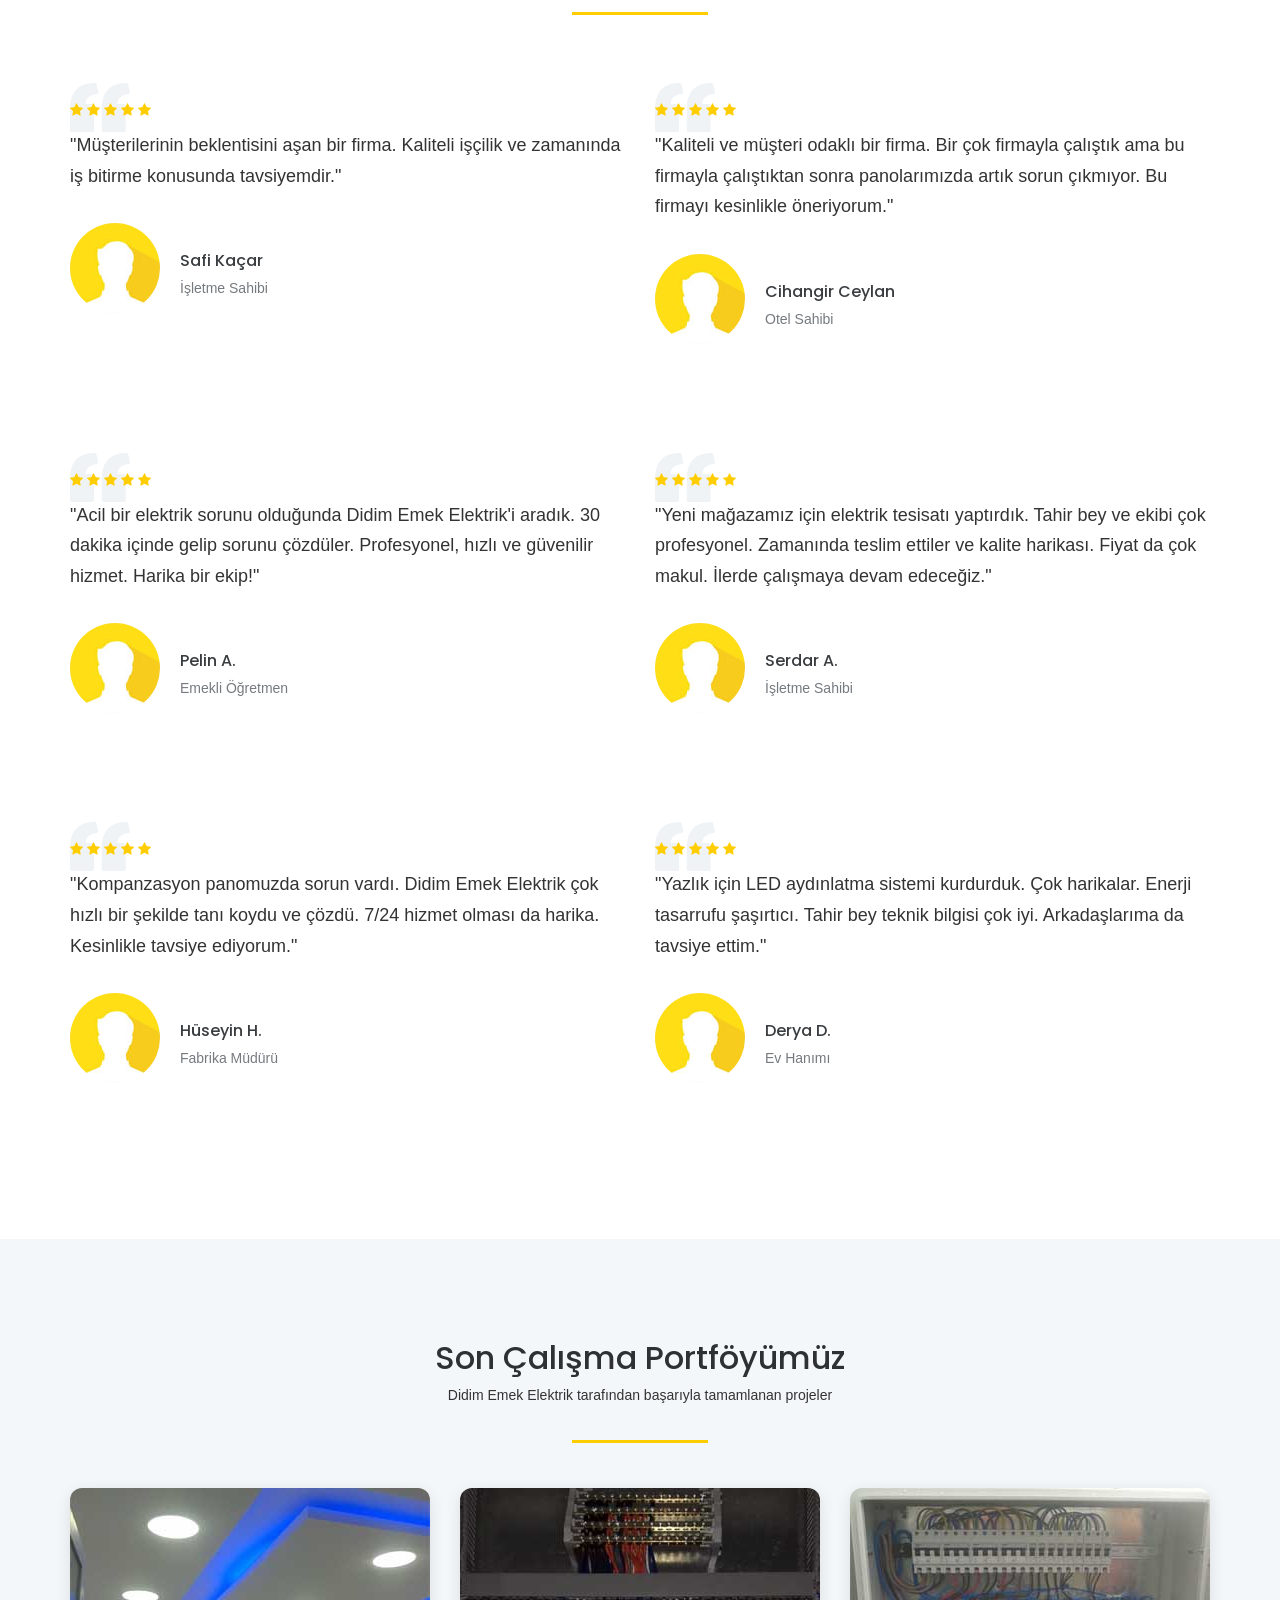
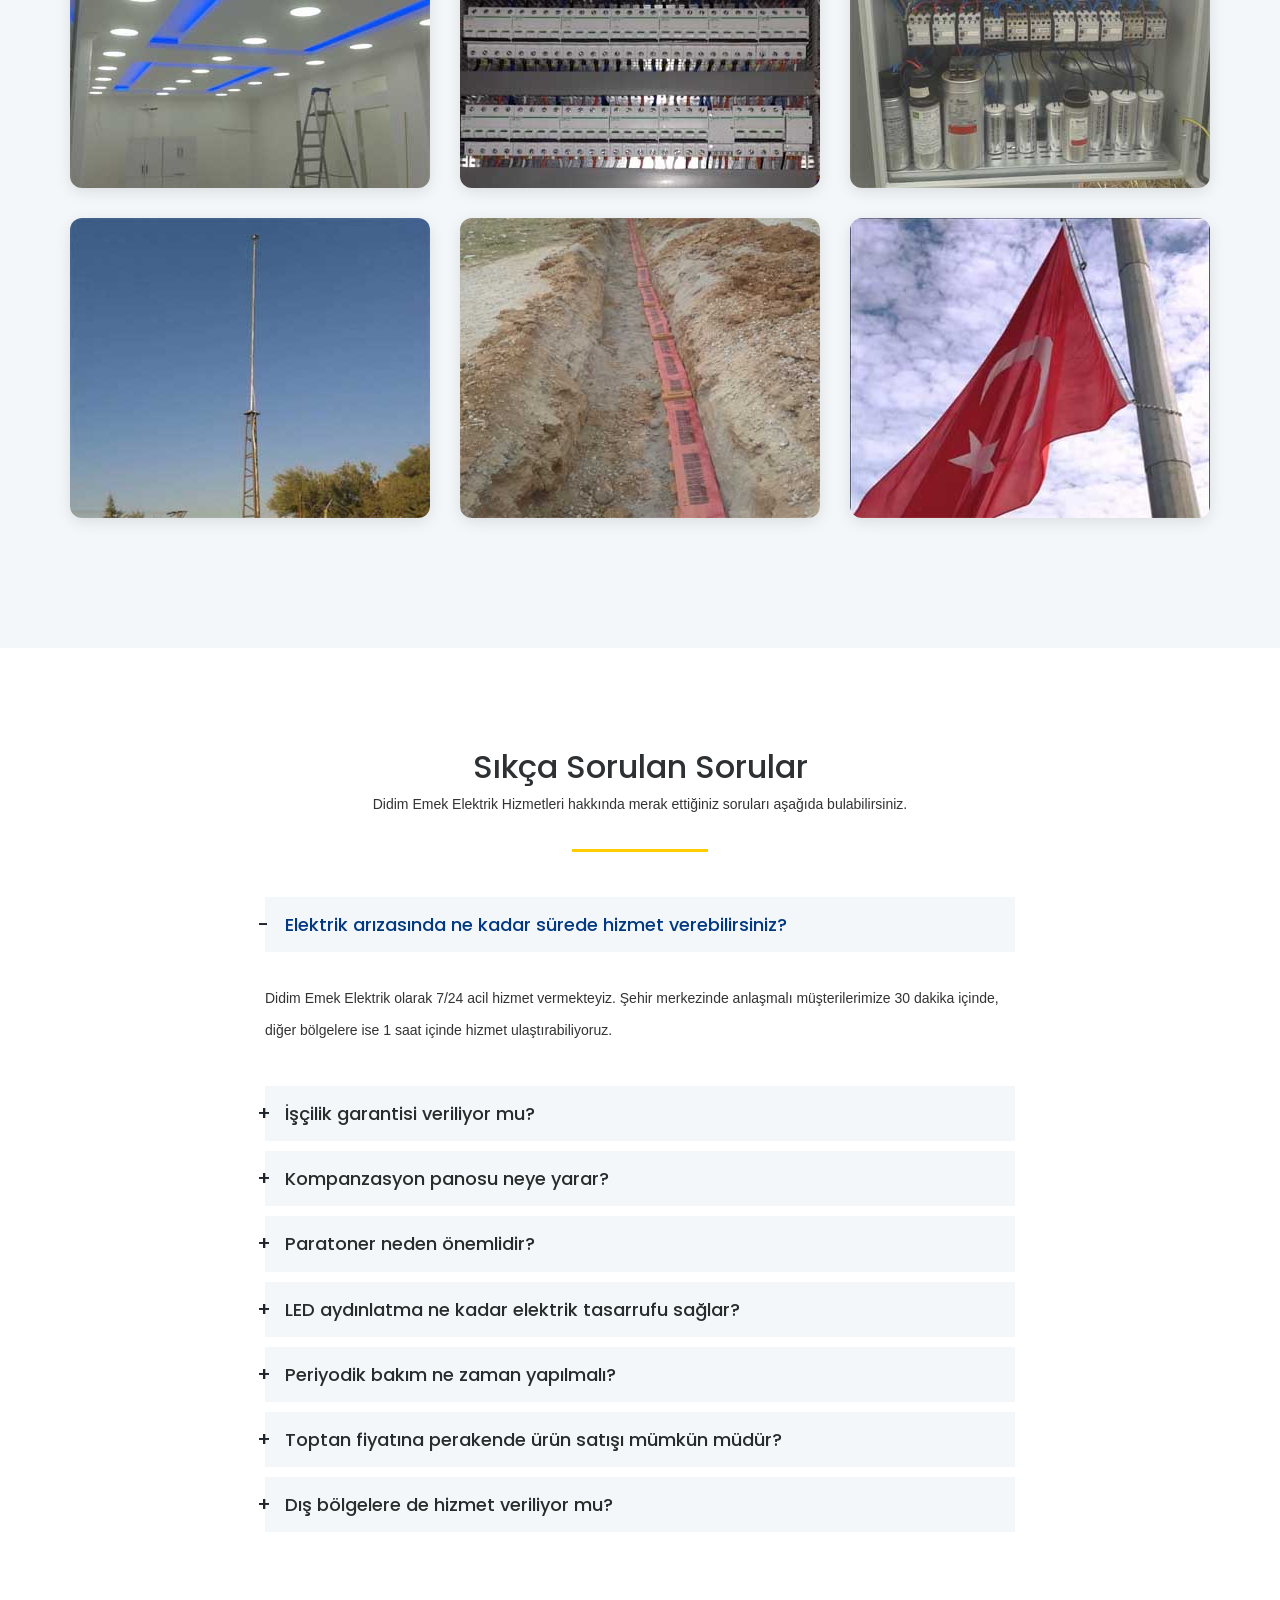
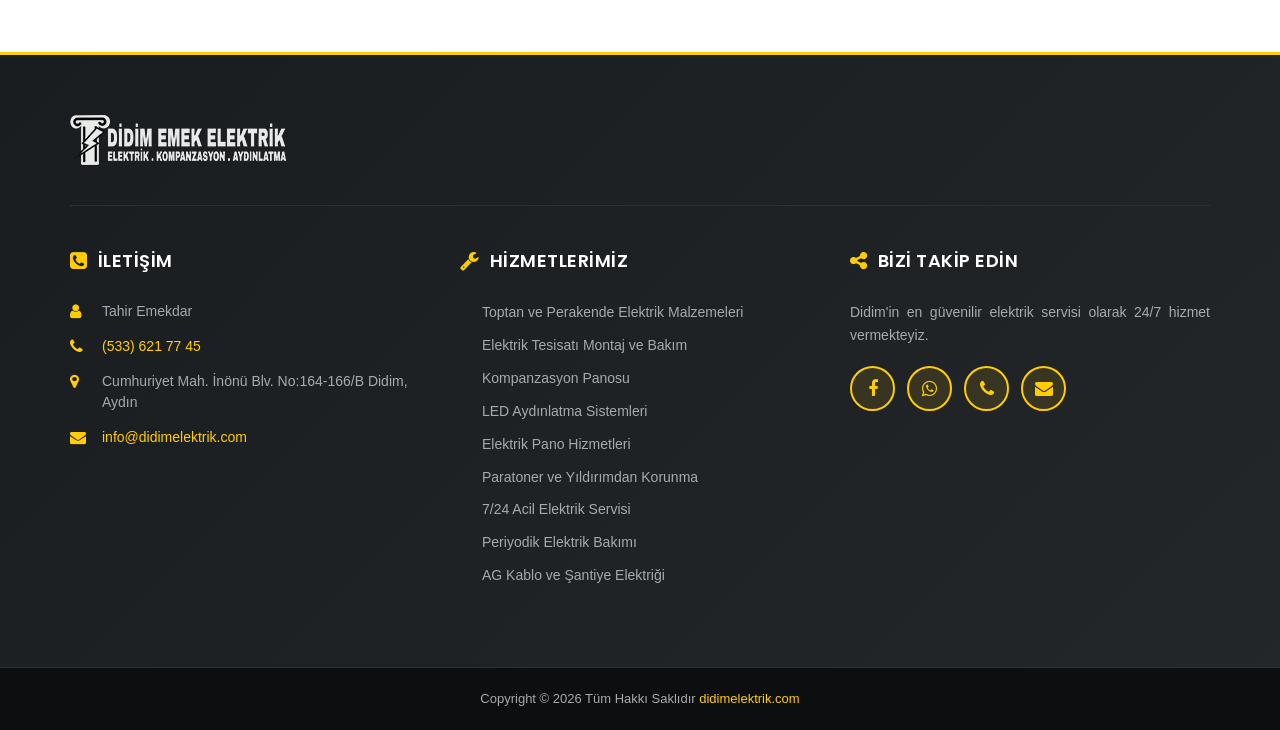
==== commit 3c63208f: "Fixed design problems" ====
--- a/index.html
+++ b/index.html
@@ -1002,7 +1002,7 @@
             <div class="container">
                 <div class="row">
                     <div class="col-lg-12 col-md-12 col-sm-12 col-xs-12 text-center">
-                        <p>Copyright © 2023 Tüm Hakkı Saklıdır <a href="https://didimelektrik.com/" target="_blank" rel="noopener noreferrer" class="copyrightlink">didimelektrik.com</a></p>
+                        <p>Copyright © <span id="yil"></span> Tüm Hakkı Saklıdır <a href="http://didimelektrik.com/" target="_blank" class="copyrightlink">didimelektrik.com</a></p>
                     </div>
                 </div>
             </div>
@@ -1049,7 +1049,9 @@
             }
         })();
     </script>
-    
+    <script>
+        document.getElementById("yil").textContent = new Date().getFullYear();
+    </script>
     <!-- FAQ Accordion Animation -->
     <script defer>
         document.addEventListener('DOMContentLoaded', function() {
--- a/css/style.css
+++ b/css/style.css
@@ -1122,7 +1122,7 @@
 .page-header { background: url(../images/pageheader.jpg) no-repeat; margin: 0px; padding: 0px; border: 0px; background-size: cover; background-position: center; }
 .page-caption { padding-top: 140px; padding-bottom: 93px; color: #fff; }
 .page-caption-line { background-color: #ffcd00; width: 136px; height: 3px; }
-.page-title { font-size: 50px; line-height: 1.2; color: #fff; font-weight: 500; }
+.page-title { font-size: 30px; line-height: 1.2; color: #fff; font-weight: 500; }
 .page-text { font-size: 16px; }
 .page-breadcrumb { color: #aeb1b4; line-height: 4; }
 .page-breadcrumb .breadcrumb { background-color: transparent; padding: 0px; margin-bottom: 0px; font-size: 12px; font-weight: 400; border: none; text-transform: capitalize; color: #aeb1b4; }
@@ -1848,7 +1848,7 @@
 .st-accordion { }
 .st-accordion span { padding-right: 0px; font-size: 20px; margin-top: 3px; }
 .st-accordion .panel { box-shadow: none; }
-.st-accordion .sign { color: #20252c; padding: 0 2px; position: absolute; left: -30px; top: 2px; }
+.st-accordion .sign { color: #20252c; padding: 0 2px; position: absolute; left: -30px; top: -5px; }
 .st-accordion .accordion .panel-heading.active .sign { color: #20252c; }
 .st-accordion .panel-title { margin-top: 0; margin-bottom: 0; font-size: 18px; color: #272d2c; position: relative; font-weight: 500; line-height: 1.4; }
 .sign { color: #20252c; padding: 0 2px; top: 6px; }
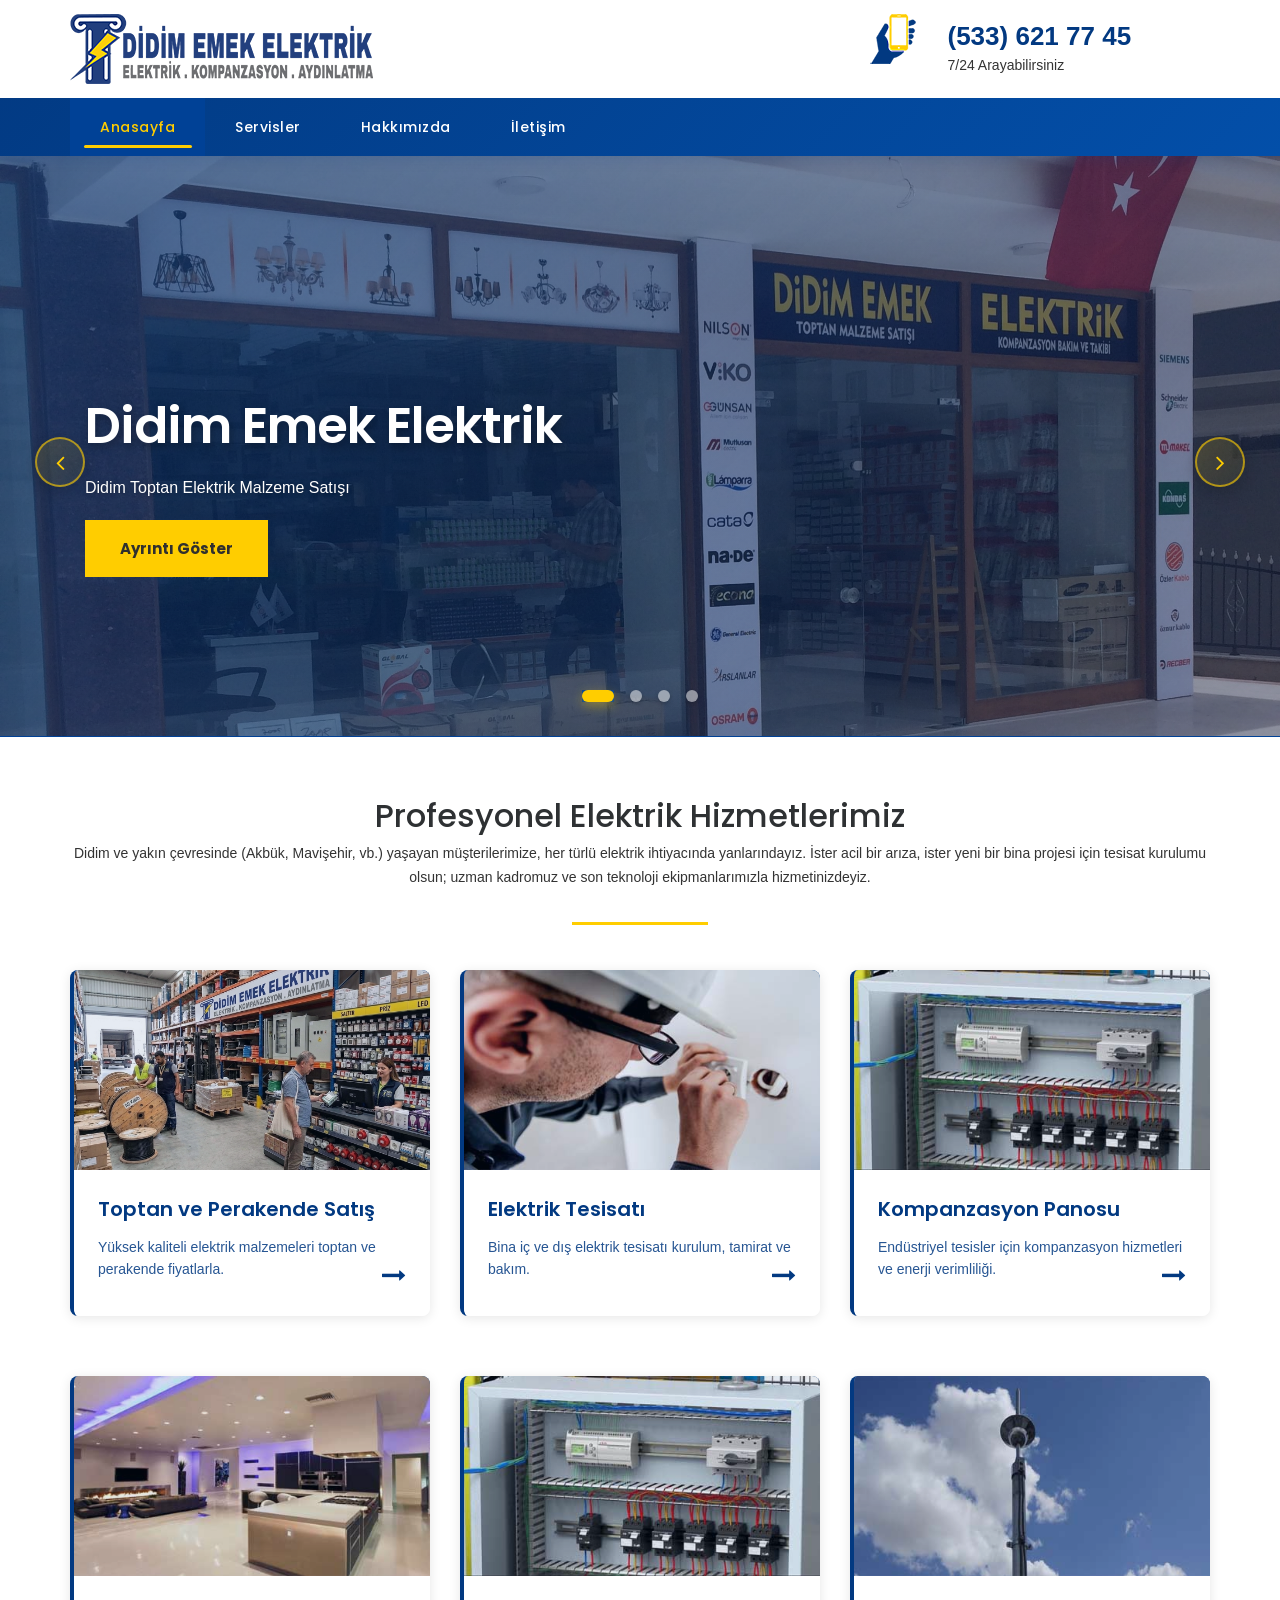
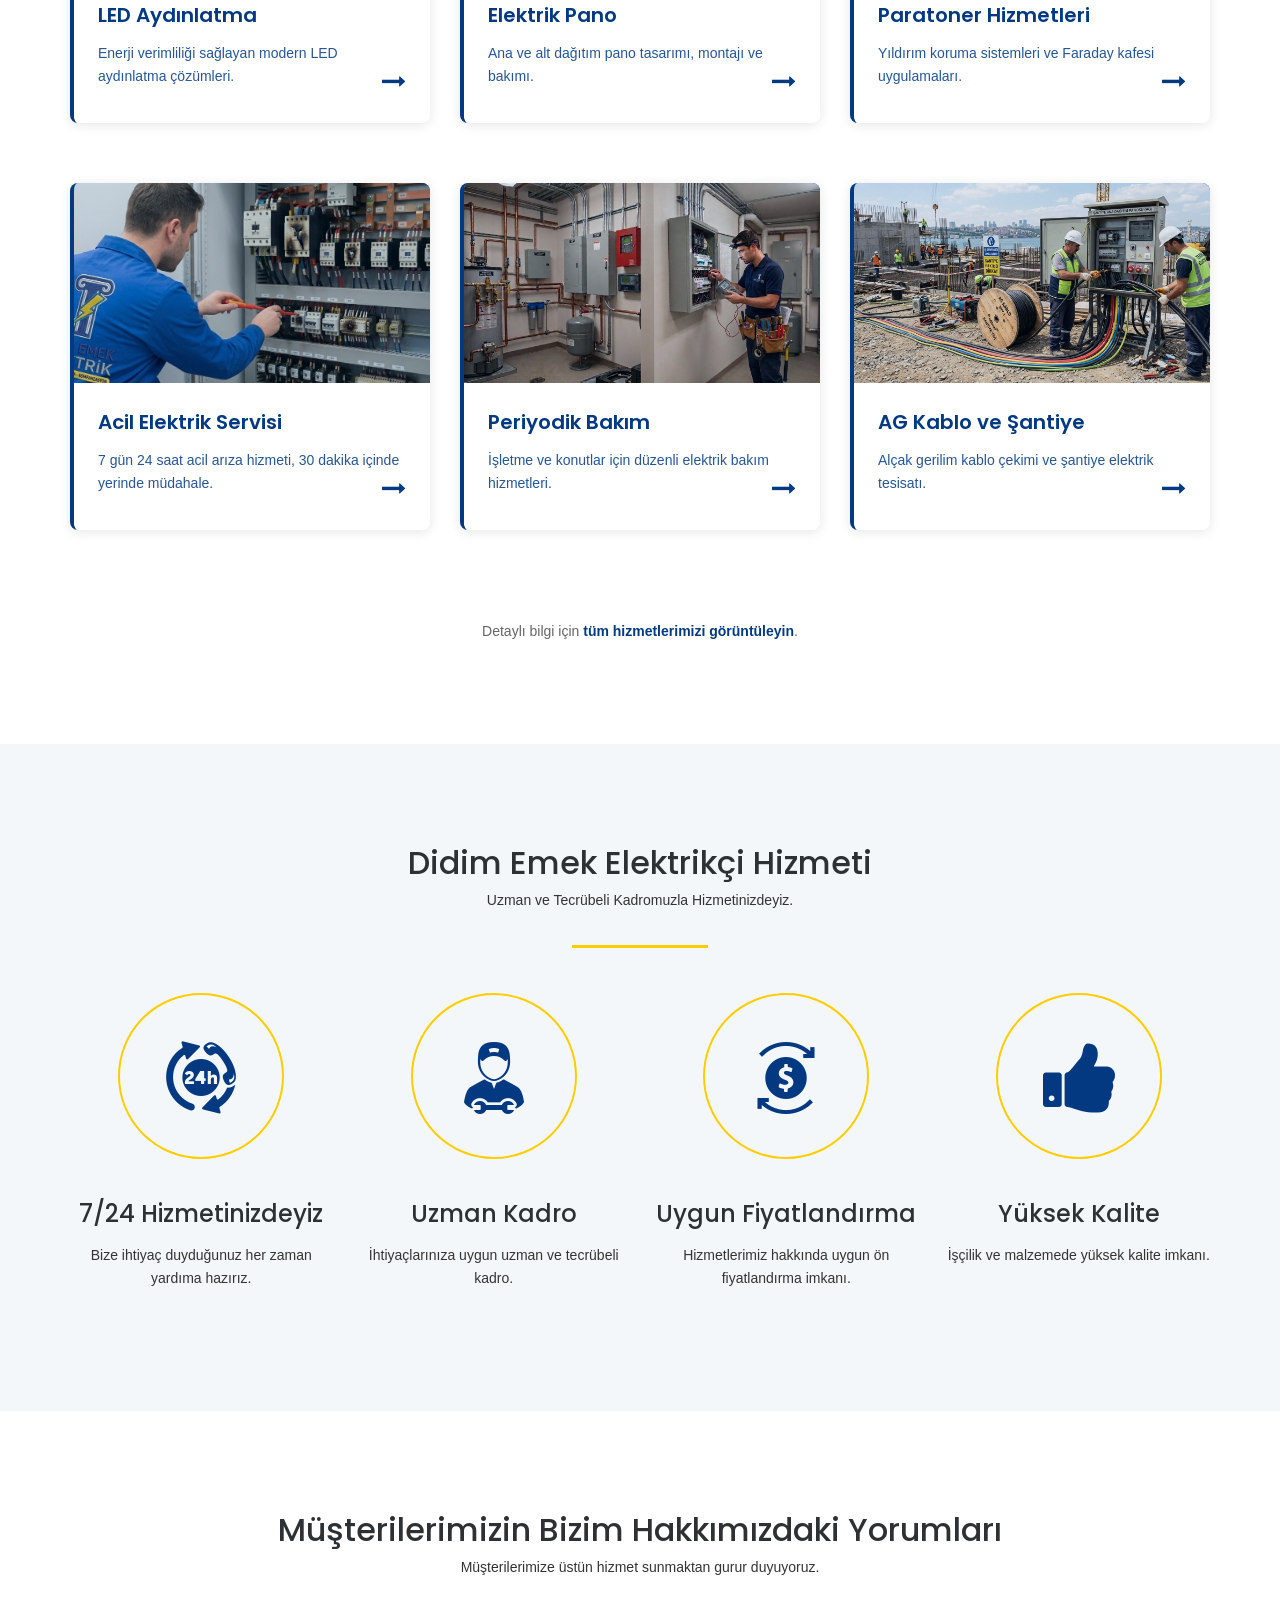
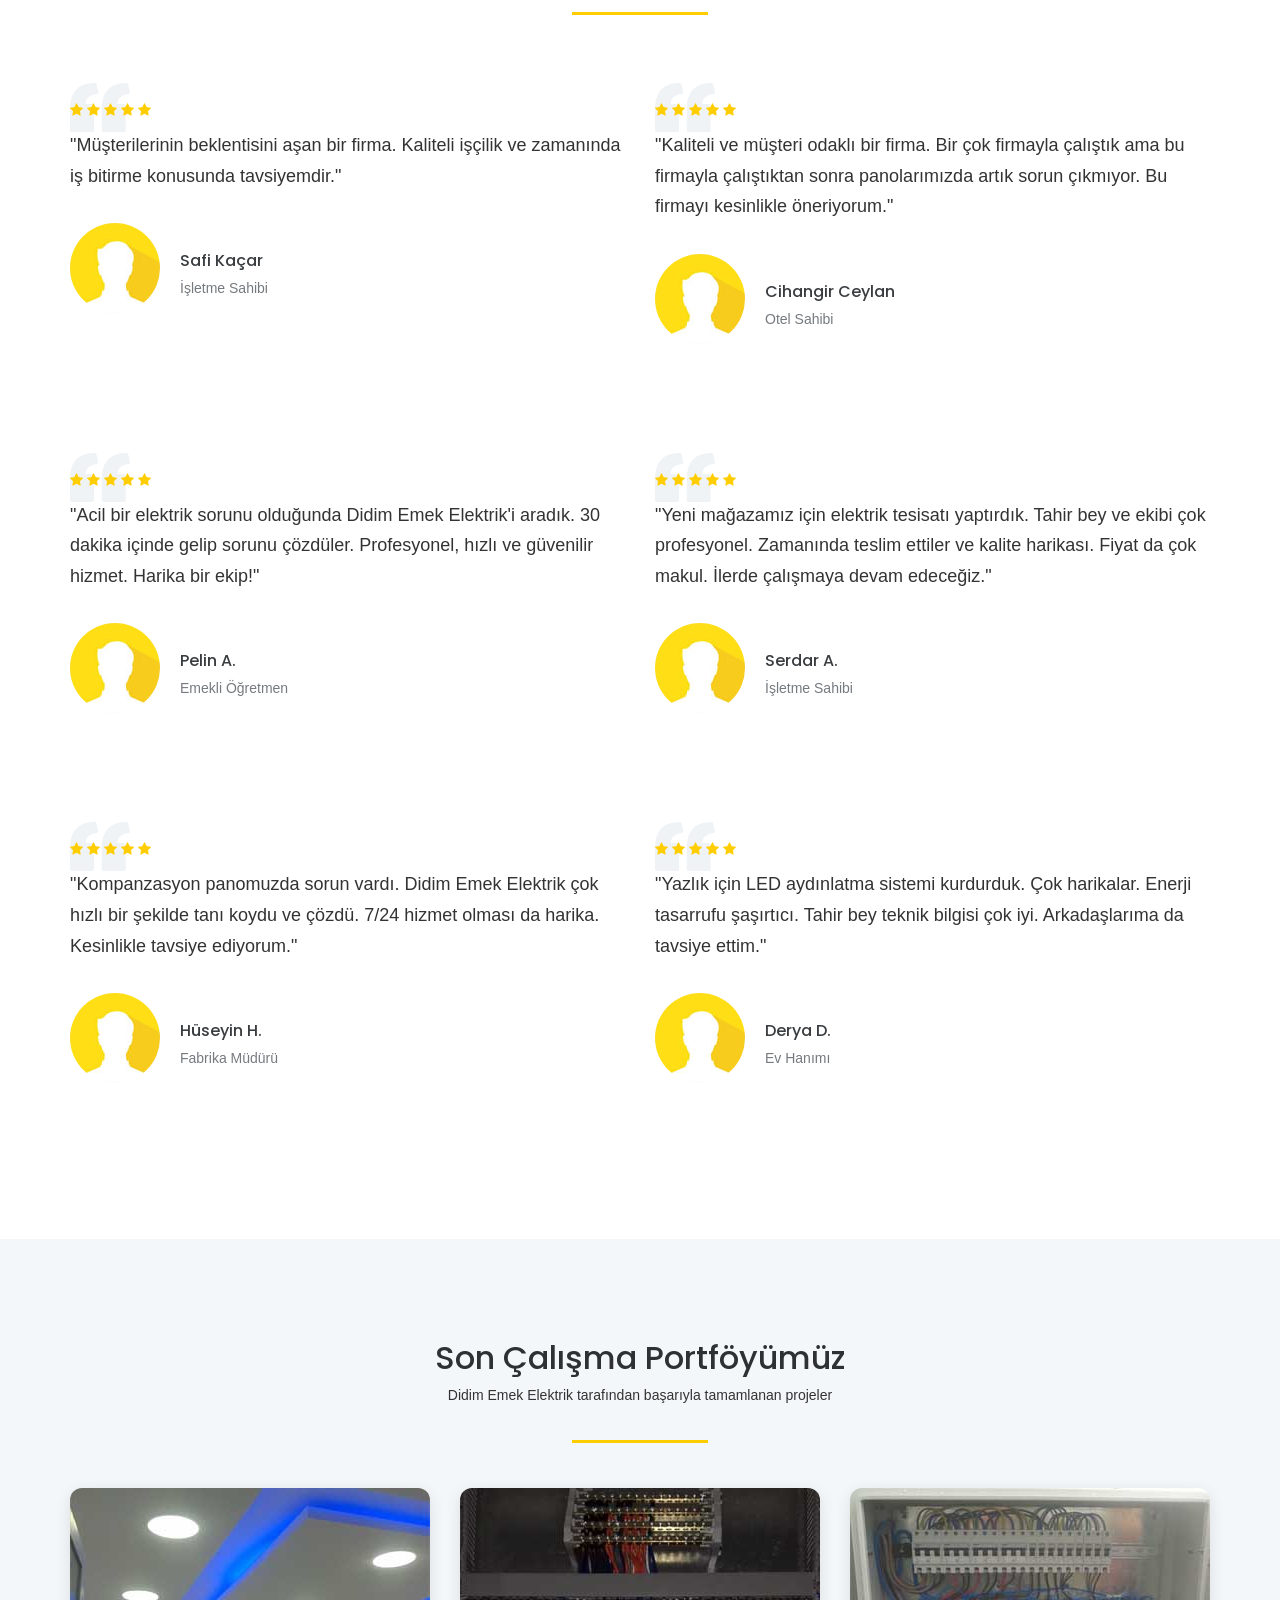
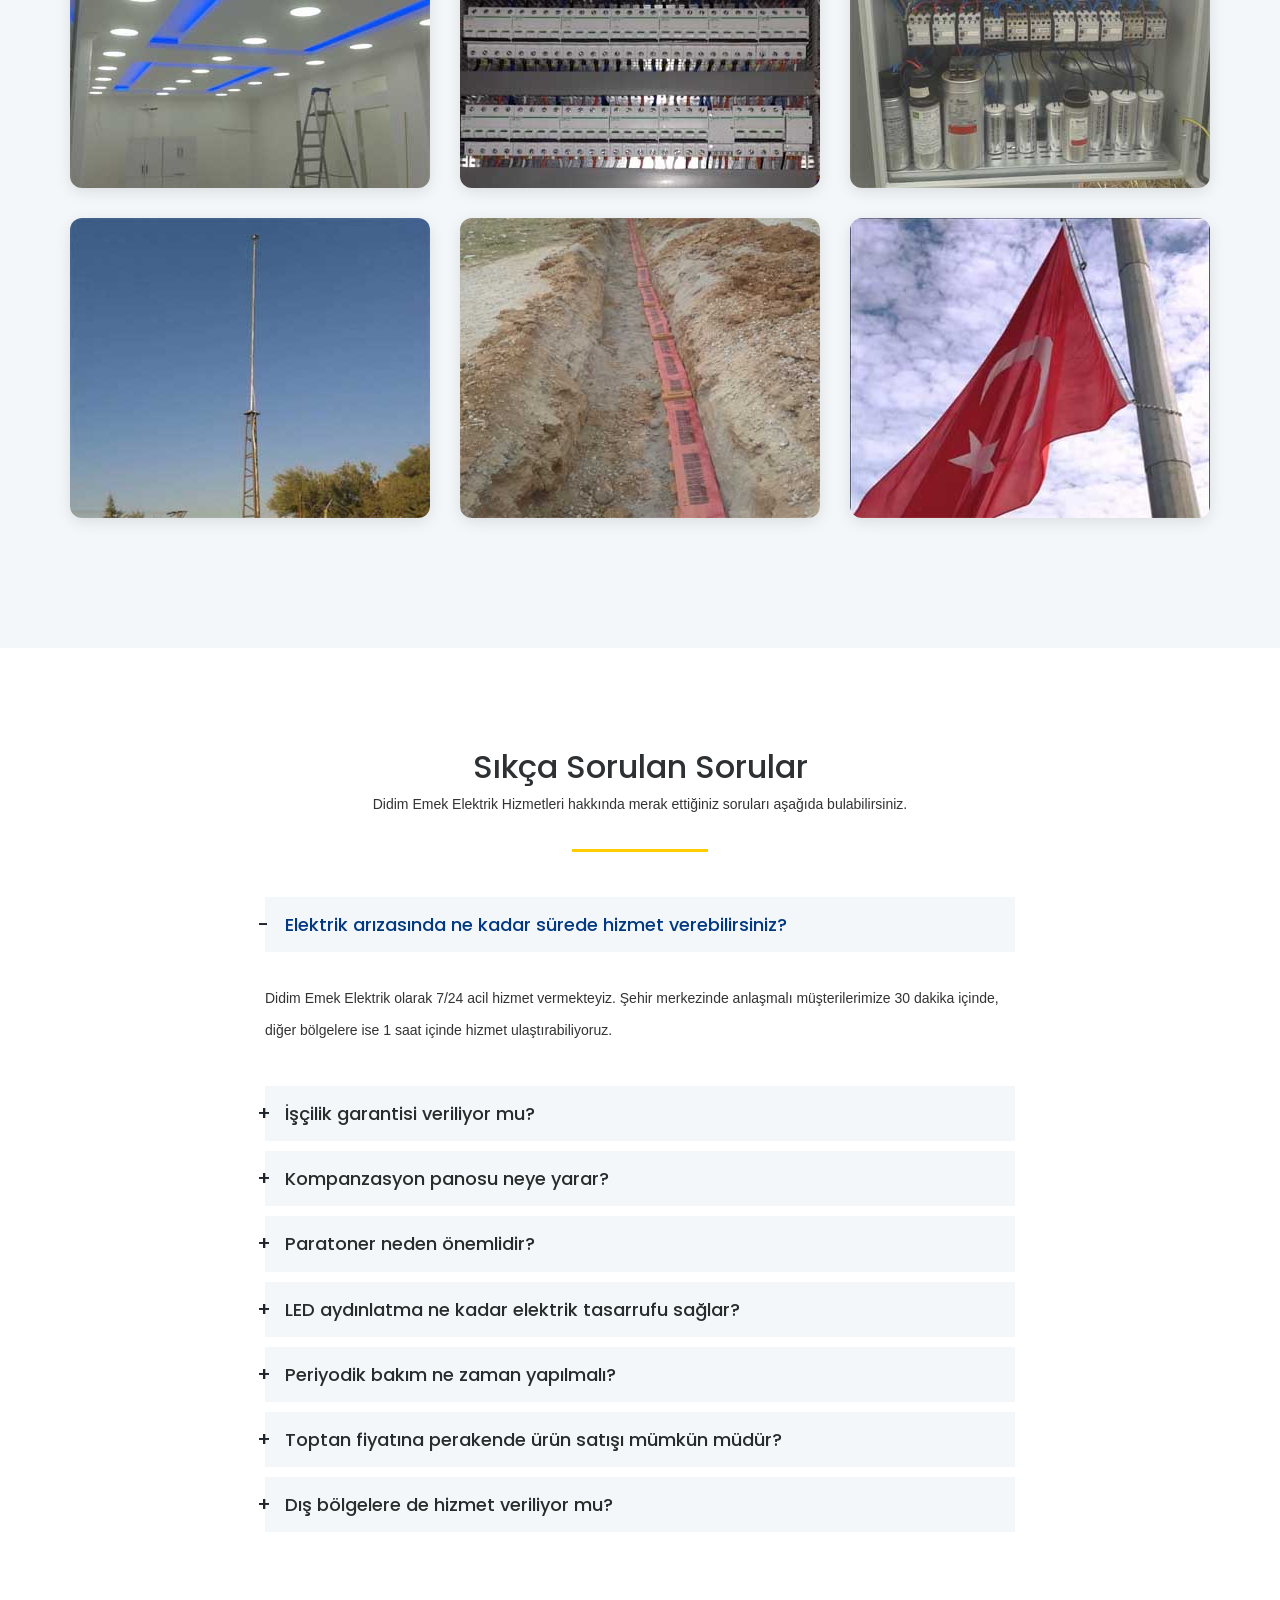
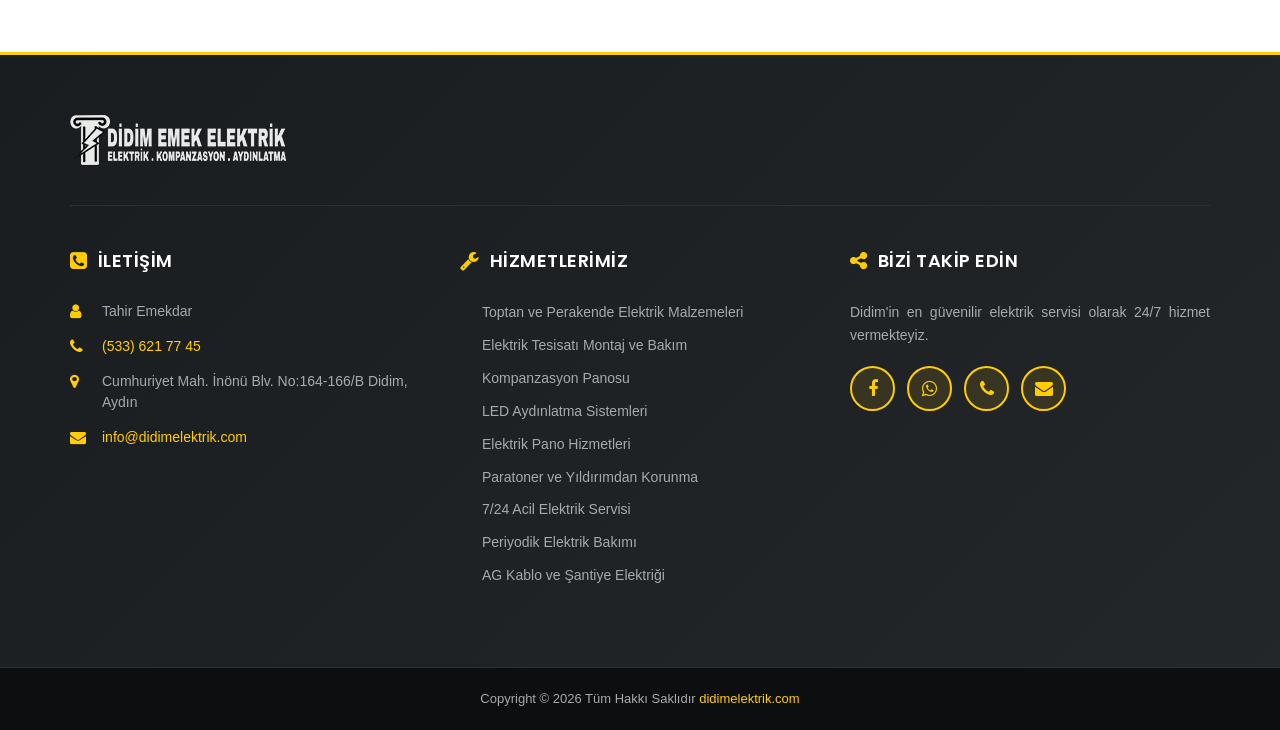
==== commit fe9eed9b: "Fixed index link" ====
--- a/index.html
+++ b/index.html
@@ -122,7 +122,7 @@
                 <div class="row">
                     <div class="col-lg-6 col-md-6 col-sm-12 col-xs-12">
                         <div class="logo"> 
-                            <a href="index.html" aria-label="Didim Emek Elektrik - Anasayfa" title="Anasayfaya dön">
+                            <a href="/" aria-label="Didim Emek Elektrik - Anasayfa" title="Anasayfaya dön">
                                 <img src="./images/logo.png" alt="Didim Emek Elektrik Logosu" loading="lazy"> 
                             </a> 
                         </div>
@@ -148,7 +148,7 @@
                         <div class="navigation">
                             <div id="navigation" role="menubar">
                                 <ul>
-                                    <li class="active"><a href="index.html" role="menuitem" title="Anasayfa">Anasayfa</a></li>
+                                    <li class="active"><a href="/" role="menuitem" title="Anasayfa">Anasayfa</a></li>
                                     <li><a href="servisler.html" role="menuitem" title="Tüm Hizmetlerimiz">Servisler</a></li>
                                     <li><a href="hakkimizda.html" role="menuitem" title="Hakkımızda - Didim Emek Elektrik">Hakkımızda</a></li>
                                     <li><a href="iletisim.html" role="menuitem" title="İletişim Bilgileri">İletişim</a></li>
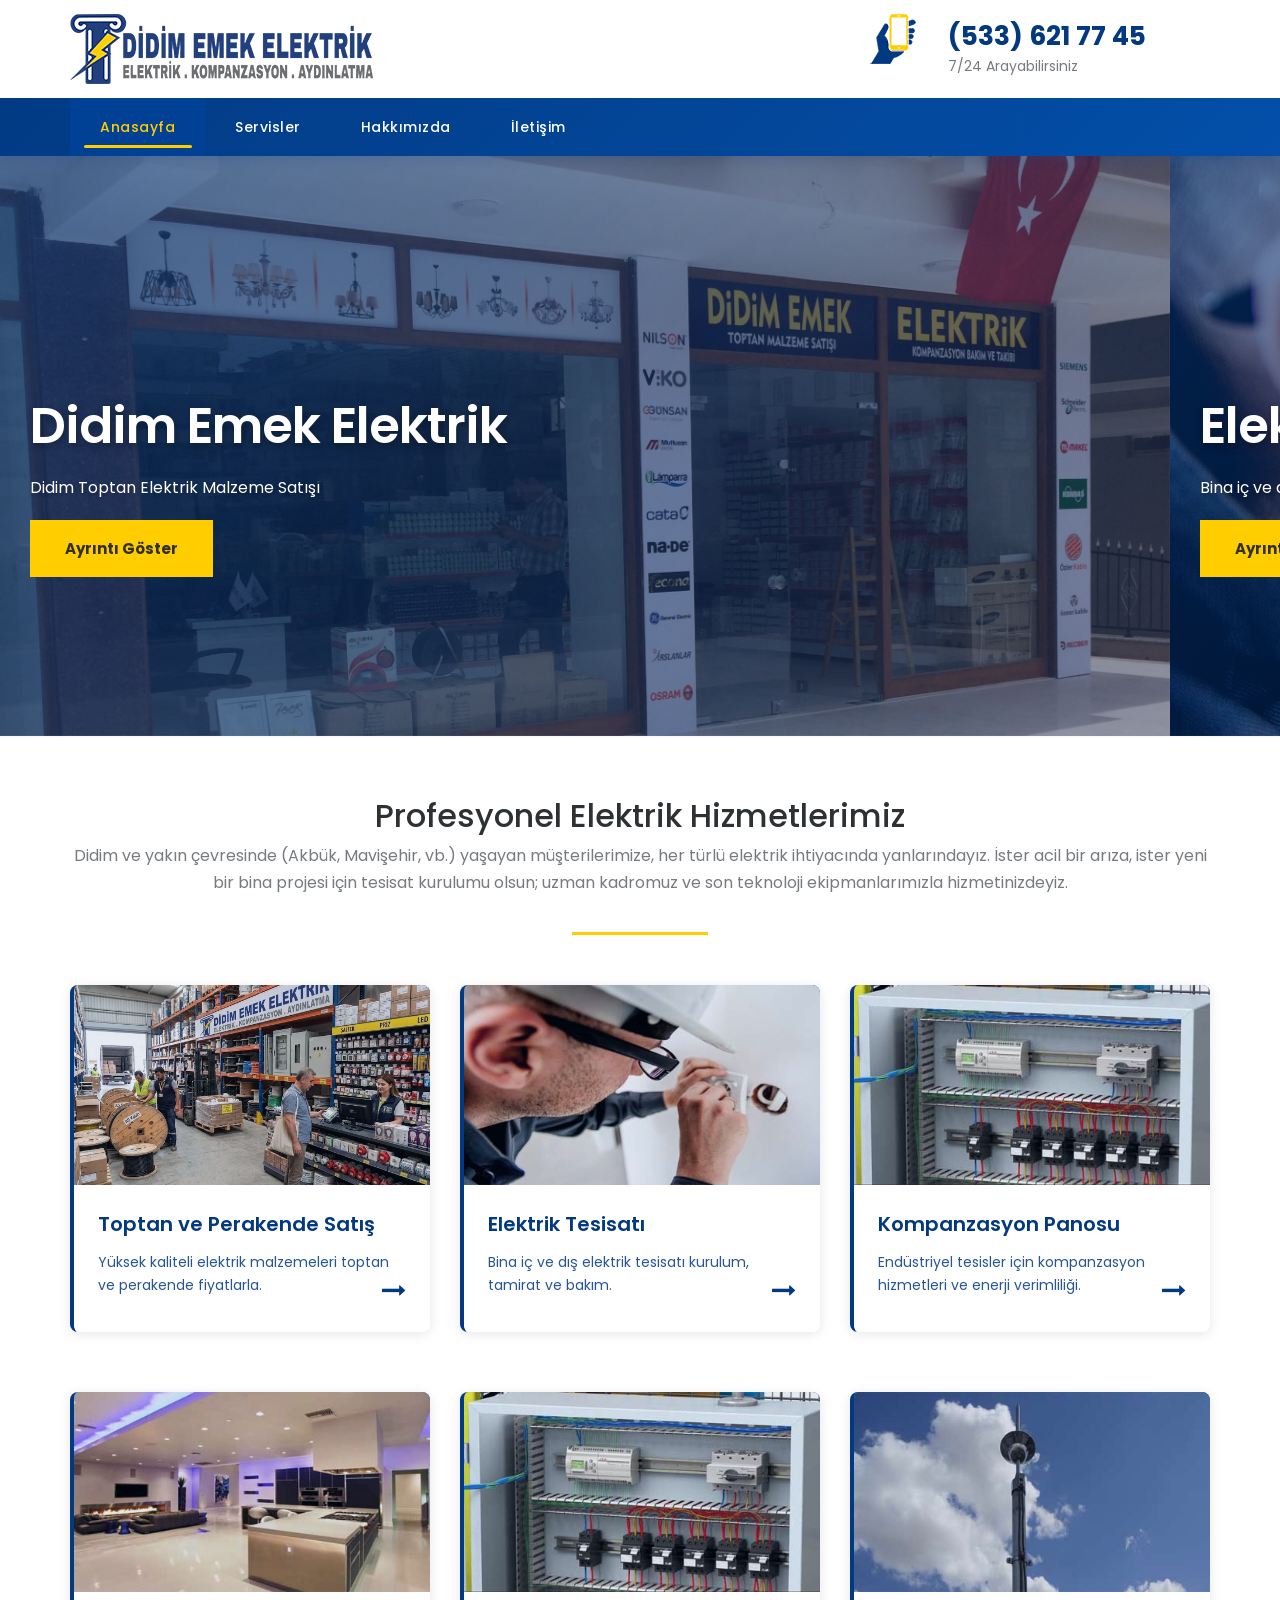
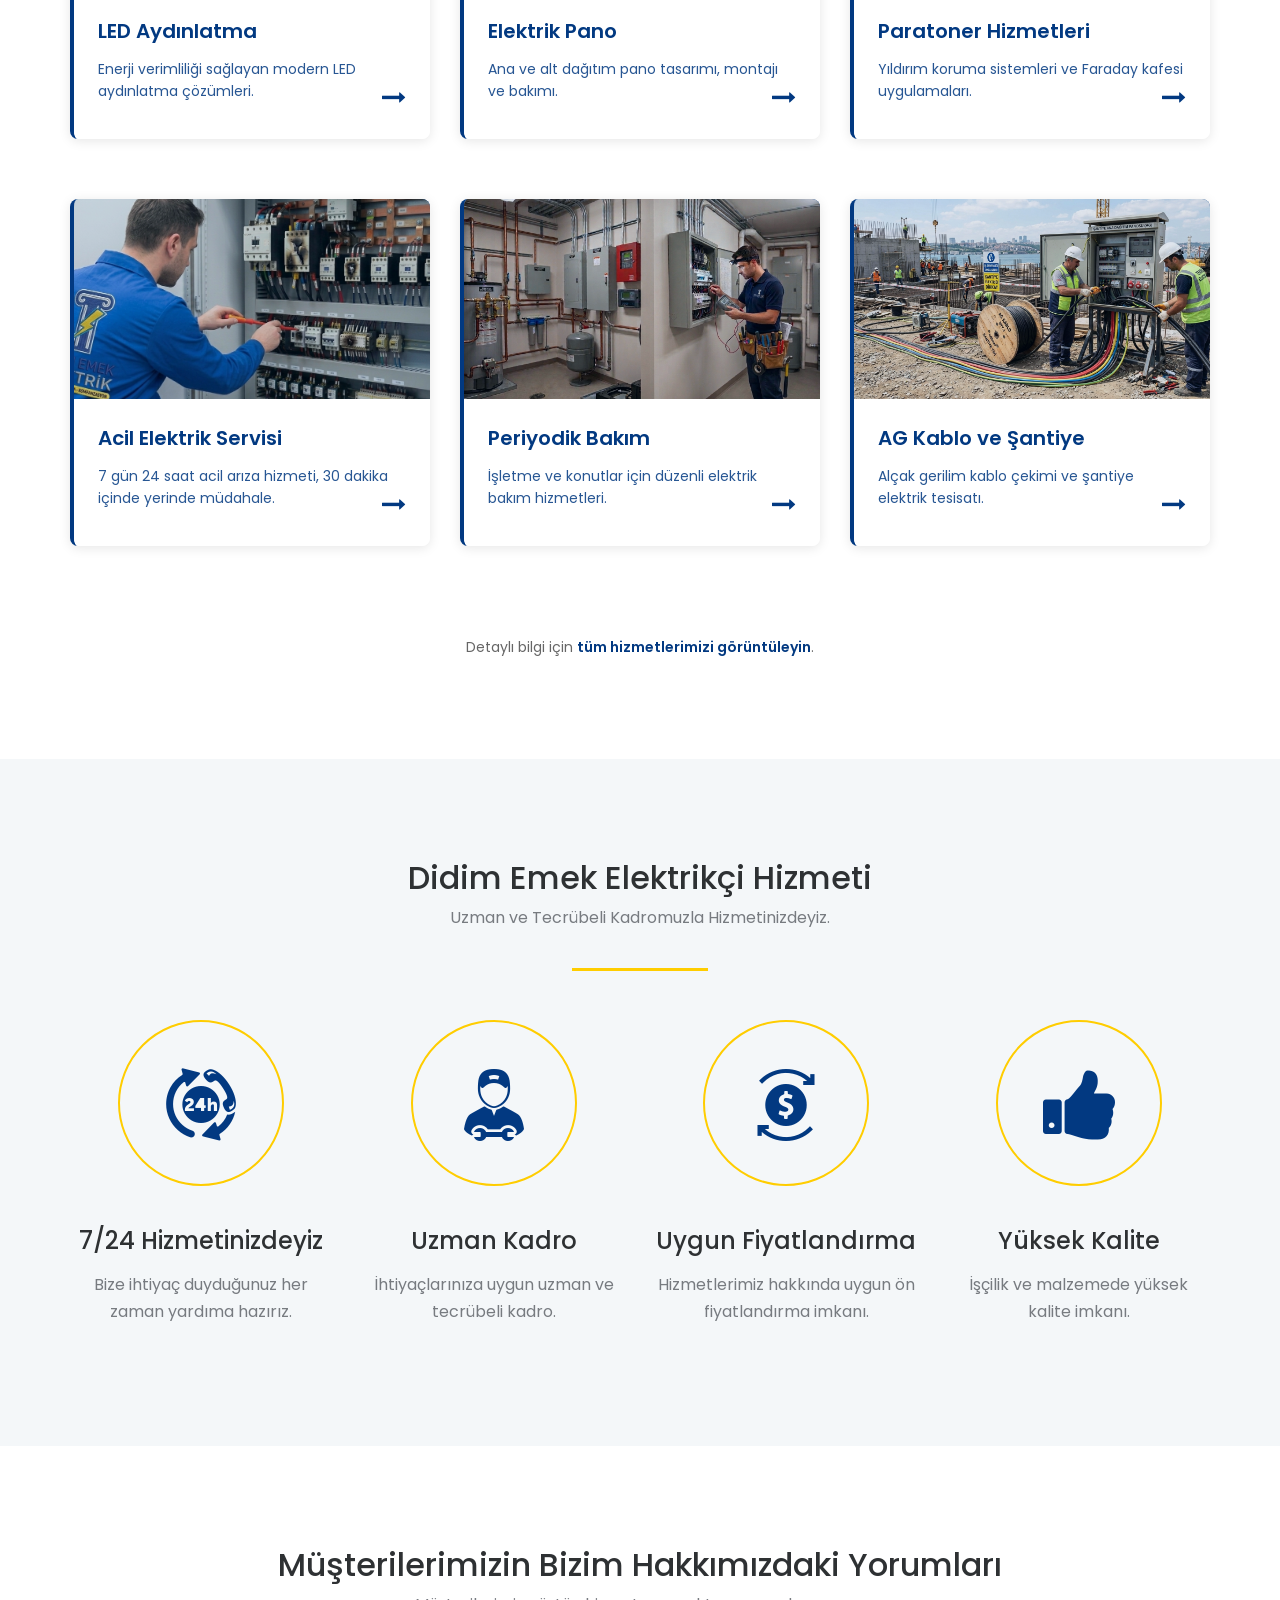
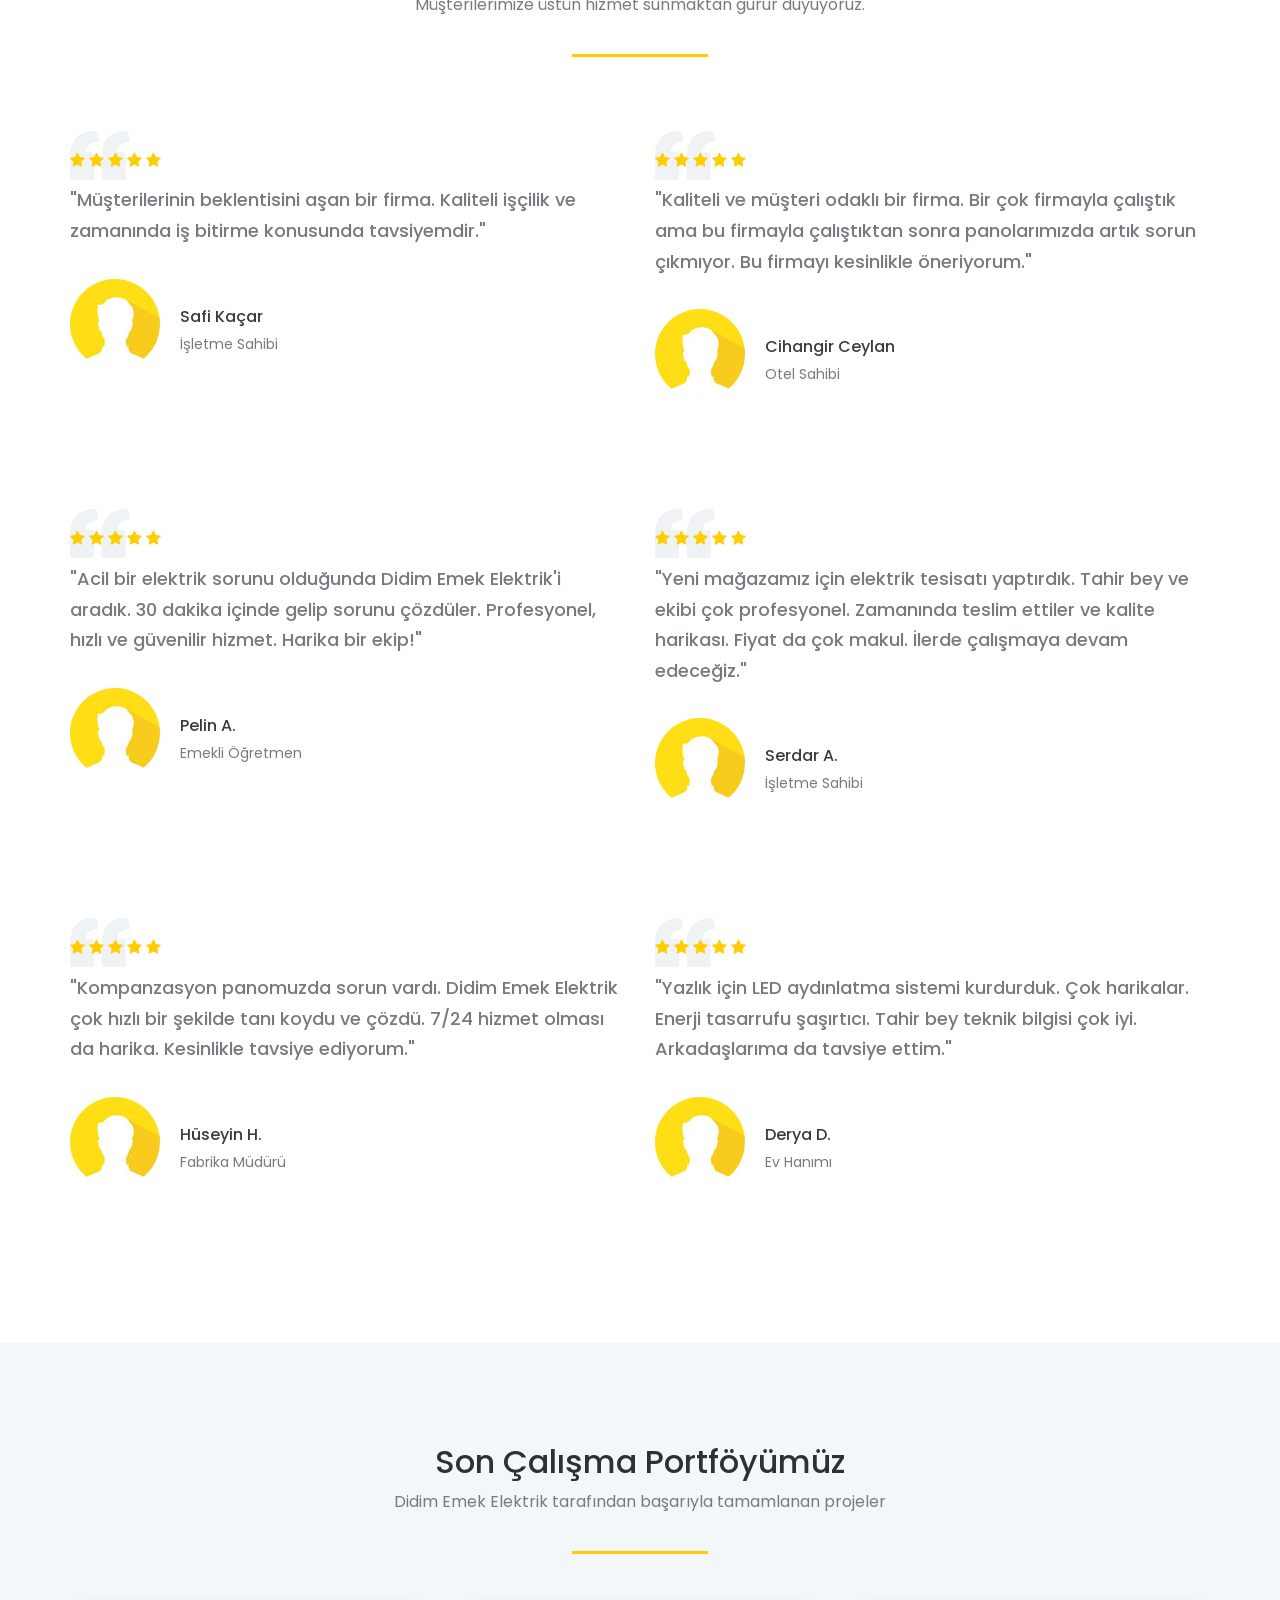
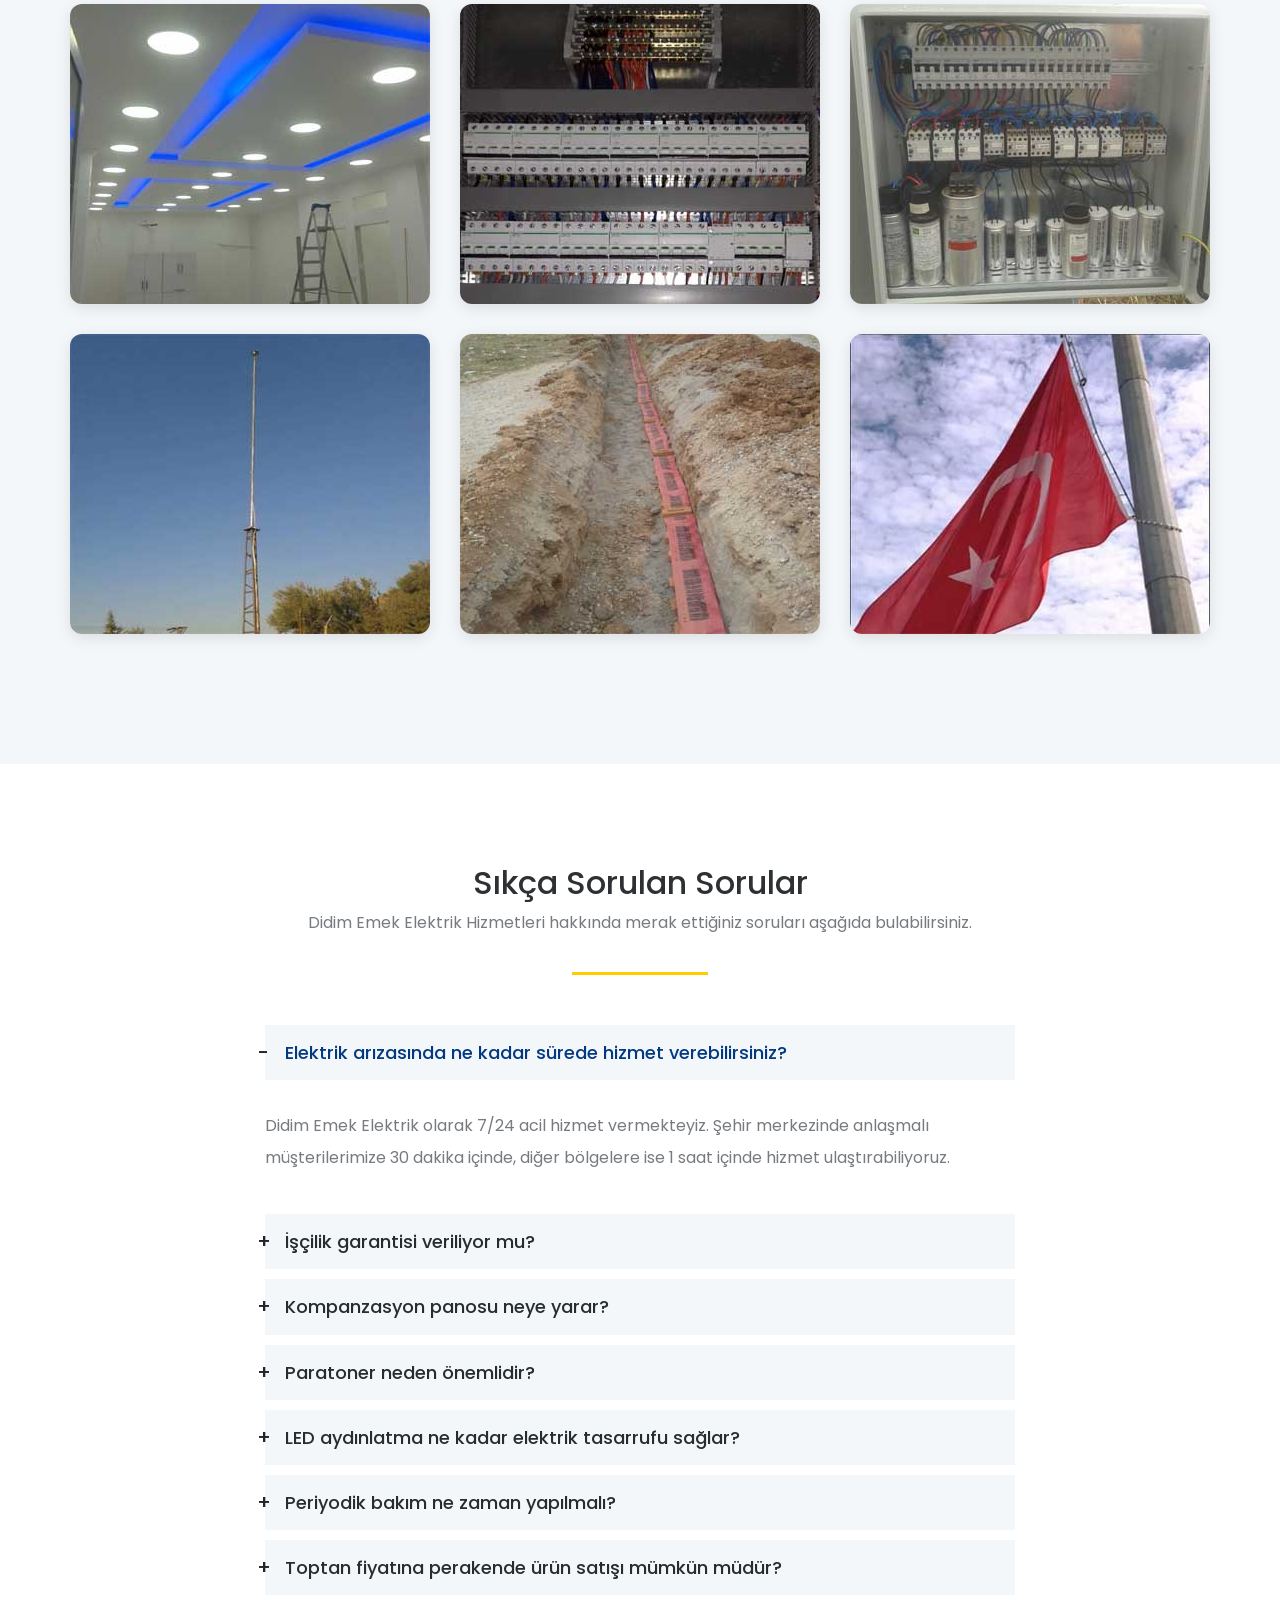
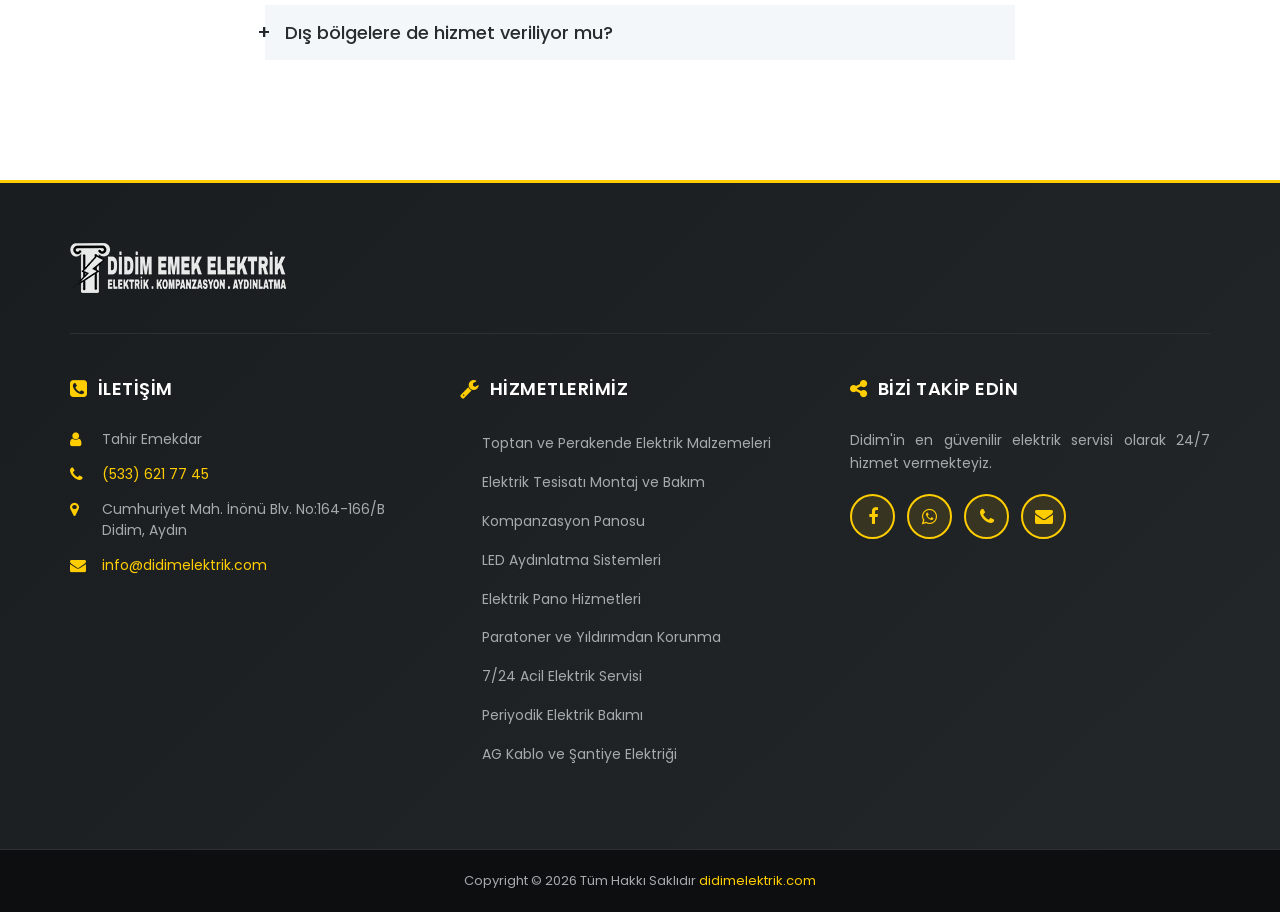
==== commit 8b106719: "Fix broken hero slider on page load - comprehensive carousel improvements - Remove faulty itemWidth:" ====
--- a/index.html
+++ b/index.html
@@ -163,10 +163,10 @@
     <!-- Slider Section -->
     <section class="slider" role="region" aria-label="Ana Slider - Hizmetler ve Özellikler">
         <div class="owl-carousel owl-one owl-theme" role="region" aria-label="Kaydırılabilir Hizmet Sunumları" aria-live="polite">
-            <article class="item">
-                <div class="slider-img">
-                    <img src="./images/slider_0.jpg" alt="Didim Emek Elektrik - Profesyonel Elektrik Hizmetleri" loading="lazy">
-                </div>
+             <article class="item">
+                 <div class="slider-img">
+                     <img src="./images/slider_0.jpg" alt="Didim Emek Elektrik - Profesyonel Elektrik Hizmetleri" loading="eager" decoding="async">
+                 </div>
                 <div class="container">
                     <div class="row">
                         <div class="col-lg-6 col-md-8 col-sm-12 col-xs-12">
@@ -180,9 +180,9 @@
                 </div>
             </article>
             <article class="item">
-                <div class="slider-img">
-                    <img src="./images/slider_1.jpg" alt="Elektrik Tesisatı - Profesyonel Kurulum ve Bakım" loading="lazy">
-                </div>
+                 <div class="slider-img">
+                     <img src="./images/slider_1.jpg" alt="Elektrik Tesisatı - Profesyonel Kurulum ve Bakım" loading="eager" decoding="async">
+                 </div>
                 <div class="container">
                     <div class="row">
                         <div class="col-lg-6 col-md-8 col-sm-12 col-xs-12">
@@ -196,9 +196,9 @@
                 </div>
             </article>
             <article class="item">
-                <div class="slider-img">
-                    <img src="./images/slider_2.jpg" alt="Elektrik Panoları - Kompanzasyon ve Pano Bakımı" loading="lazy">
-                </div>
+                 <div class="slider-img">
+                     <img src="./images/slider_2.jpg" alt="Elektrik Panoları - Kompanzasyon ve Pano Bakımı" loading="eager" decoding="async">
+                 </div>
                 <div class="container">
                     <div class="row">
                         <div class="col-lg-6 col-md-8 col-sm-12 col-xs-12">
@@ -212,9 +212,9 @@
                 </div>
             </article>
             <article class="item">
-                <div class="slider-img">
-                    <img src="./images/slider_3.jpg" alt="Aydınlatma - Bina İç ve Dış Aydınlatma Hizmetleri" loading="lazy">
-                </div>
+                 <div class="slider-img">
+                     <img src="./images/slider_3.jpg" alt="Aydınlatma - Bina İç ve Dış Aydınlatma Hizmetleri" loading="eager" decoding="async">
+                 </div>
                 <div class="container">
                     <div class="row">
                         <div class="col-lg-6 col-md-8 col-sm-12 col-xs-12">
--- a/css/style.css
+++ b/css/style.css
@@ -72,28 +72,6 @@
     scroll-margin-top: 200px;
 }
 
-   10.1  About
-   10.2  Client Reviews
-   10.3  Contact us
-   10.4  FAQ
-   10.5  404 error
-   10.6  Appointment Form
-   10.7  StyleGuide
-   10.8  Coupen Offer 
-
-   ------------------------------------
-11.Blog
-   10.1 Blog Default
-   10.2 Blog Single
-   ------------------------------------
-   
-12.Sidebar
-   11.1 Widget
-   ------------------------------------
-
-13. Media Queries
-
-------------------------------------------------------------------*/
 
 /*----------------------------------
     1. Body / Typography
@@ -189,14 +167,6 @@
 .btn-default { background-color: #023981; color: #fff; border: 1px solid #023981; }
 .btn-default:hover { background-color: #042c60; color: #fff; border: 1px solid #042c60; }
 .btn-default.focus, .btn-default:focus { background-color: #042c60; color: #fff; border: 1px solid #042c60; }
-.btn-outline { }
-.btn.btn-outline { }
-.btn-outline:hover { }
-.btn-outline.focus, .btn-outline:focus { }
-.btn-secondary { }
-.btn.btn-secondary { }
-.btn-secondary:hover { }
-.btn-secondary.focus, .btn-secondary:focus { }
 .btn-lg { padding: 14px 34px; font-size: 15px; }
 .btn-sm { padding: 12px 22px; font-size: 13px; }
 .btn-xs { padding: 10px 16px; font-size: 12px; }
@@ -303,15 +273,11 @@
 .bg-light { background-color: #f4f7f9; }
 .bg-primary { background-color: #ffcd00; }
 .bg-default { color: #213f7e; }
-.bg-white { }
-.bg-gradient { }
-.outline { }
 .section-title { margin-bottom: 40px; text-align: center; }
 .section-line { background-color: #ffcd00; width: 136px; height: 3px; display: inline-block; }
 .section-title h2 { margin-bottom: 8px; }
 .title { color: #2e3133; }
 .title-bold { font-weight: 700; }
-.small-title { }
 .text-white { color: #fff; }
 .text-default { color: #304496; }
 .text-primary { color: #e6cc2c; }
@@ -320,45 +286,20 @@
 .text-yellow { color: #ff9000; }
 .text-secondary { color: #575a65; }
 .text-light { color: #f4f4f6; }
-.primary-sidebar { }
-.secondary-sidebar { }
 .well-block { background-color: #fff; padding: 40px; margin-bottom: 30px; }
 .divider-line { border-bottom: 1px solid #e8ecf0; margin-top: 30px; margin-bottom: 30px; }
 .bg-box { background-color: #eff6f5; padding: 40px; }
 
-/*--------------------------------
-4.5 Features Block 
-----------------------------------*/
-.feature { }
-.features-section { }
-.feature-icon { }
-.feature-content { }
-.feature-inner { }
-.feature-outline { }
-
-/*--- Feature left  class ---*/
-.feature-left { }
-.feature-left .feature-icon { }
-.feature-left .feature-content { }
+
+
+
 
 /*--- Feature center class ---*/
 .feature-center { text-align: center; margin-bottom: 20px; }
 .feature-center .feature-icon { border: 2px solid #ffcd00; padding: 15px 42px; width: 166px; height: 166px; display: inline-block; font-size: 72px; line-height: 1.9; border-radius: 100%; color: #023981; text-align: center; margin-bottom: 40px; }
-.feature-center .feature-content { }
-.feature-boxed { }
-.feature-boxed .feature-icon { }
-.feature-boxed .feature-content { }
-
-/*--- Feature list class ---*/
-.feature-list { }
-.feature-list ul { }
-.feature-list ul li { }
-.feature-list li:before { }
-.feature-blurb-block { }
-.feature-blurb-head { }
-.feature-blurb-content { }
-.blurb-small-text { }
-.blurb-title { }
+
+
+
 
 /*--------------------------------
 4.6 Bullet/arrow
@@ -374,30 +315,15 @@
 4.7 Call to actions 
 ----------------------------------*/
 .cta-single { background-color: #ffcd00; padding: 40px 0px; }
-.cta-single-line { }
+
 .cta-single-line-title { margin-bottom: 0px; line-height: 2; }
-.cta-single-caption { }
-.cta-btn { }
-.cta-content { }
-.cta-line { }
-.cta-title { }
-.cta-section-text { }
-.cta-wrapper { }
-.cta-section { }
-.cta-text { }
+
+
 .widget-cta { margin-bottom: 45px; border-bottom: 1px solid #e0e5e9; padding-bottom: 45px; }
 .widget-cta:last-child { margin-bottom: 45px; border-bottom: 0px; }
 .widget-cta-title { color: #023981; font-size: 16px; font-weight: 700; text-transform: uppercase; border-bottom: 2px solid #ffcd00; padding-bottom: 10px; margin-bottom: 25px; letter-spacing: 2px; display: table; line-height: 1; }
 .cta-call-text { font-size: 26px; font-weight: 700; color: #2e3133; }
-.widget-cta-icon { }
-.widget-cta-content { }
-.widget-cta-block { }
-.widget-cta-content { }
-.widget-cta-icon { }
-.widget-testimonial { }
-.widget-testi-content { }
-.widget-cta-text { }
-.widget-cta-title { }
+
 
 /*--------------------------------
  4.8 Image Hover Effect 
@@ -986,9 +912,7 @@
   z-index: 1000;
 }
 
-#navigation.small-screen #menu-button:hover {
-  /*transform: translateY(-50%) scale(1.1);*/
-}
+
 
 /* Burger Lines - Exactly like sample.html */
 .burger-line {
@@ -1137,6 +1061,22 @@
   margin-bottom: -40px;
   position: relative;
   overflow: hidden;
+  min-height: 580px;
+  background-color: #f9f9f9;
+}
+
+.slider .owl-carousel {
+  display: flex;
+}
+
+/* Ensure slider loads properly on page load */
+.slider .owl-item {
+  opacity: 0;
+  transition: opacity 0.6s ease-in-out;
+}
+
+.slider .owl-item.active {
+  opacity: 1;
 }
 
 /* Slider Image Section */
@@ -1357,7 +1297,6 @@
 .footer-widget .form-control { height: 49px; background-color: #292c2d; border: 1px solid #292c2d; }
 .footer-widget .form-control:focus { color: #808183 !important; outline: 0; -webkit-box-shadow: none; box-shadow: none; border-color: #ffcd00; font-size: 14px; }
 .form-widget, form input::-webkit-input-placeholder { color: #808183 !important; }
-.footer-widget .btn { }
 .ft-contact-info { margin-bottom: 16px; position: relative; }
 .ft-contact-icon { position: absolute; display: inline-block; font-size: 18px; color: #ffcd00; }
 .ft-contact-text { padding-left: 30px; display: inline-block; }
@@ -1380,15 +1319,11 @@
 .social-text { font-size: 14px; text-transform: uppercase; padding-left: 10px; letter-spacing: 1px; }
 .btn-social-rectangle, .btn-facebook .btn-twitter .btn-instagram .btn-linkedin .btn-googleplus .btn-youtube { font-size: 18px; margin-right: -5px; display: inline-block; line-height: 1.2; padding: 16px 86px; color: #fff; margin-bottom: 10px; }
 .ft-nav { float: right; }
-.ft-nav ul { }
 .ft-nav ul li { float: left; }
 .ft-nav ul li a { padding: 14px 14px; font-weight: 500; }
 .ft-nav ul li a:hover { color: #ffcd00; }
-.ft-social { }
-.ft-social ul { }
 .ft-social ul li { float: left; }
 .ft-social ul li a { font-size: 16px; padding-right: 10px; font-weight: 400; }
-.social-icon { }
 .btn-social-square { -webkit-font-smoothing: antialiased; font-size: 28px; margin-right: 2px; display: inline-block; line-height: 1; color: #9c9ea0; }
 .btn-social-square:hover { color: #023981; }
 .btn-social-icon { -webkit-font-smoothing: antialiased; font-size: 18px; padding-right: 22px; display: inline-block; width: 0px; height: 0px; line-height: 1; color: #2e3133; }
@@ -1496,7 +1431,6 @@
     opacity: 1;
 }
 .service-block ul { margin-bottom: 20px; }
-.service-block ul li { }
 .service-block li:before { content: '\f10c'; font-family: 'FontAwesome'; font-size: 14px; position: relative; padding-right: 10px; color: #002f6c; }
 
 /*-------------------------
@@ -1910,14 +1844,13 @@
 .secondary-sample-1 { background-color: #5c6169; }
 .secondary-sample-2 { background-color: #94969a; }
 .secondary-sample-3 { background-color: #c4c5c6; }
-.box-bg-color { }
-.unordered ul { list-style: none; }
+.box-bg-color { }.unordered ul { list-style: none; }
 .ordered ol { list-style: decimal; margin-left: 20px; }
 .ordered ol li { line-height: 2; }
-.altenate { }
+
 .altenate ul { list-style: none; }
 .altenate ul li { border-bottom: 1px solid #e1e0dd; line-height: 2.5; }
-.box-table { padding: 16px 30px; margin: 0 -15px 15px; border-color:; border: 1px solid #dbdad8; }
+.box-table { padding: 16px 30px; margin: 0 -15px 15px; border: 1px solid #dbdad8; }
 .table>tbody>tr>td, .table>tbody>tr>th, .table>tfoot>tr>td, .table>tfoot>tr>th, .table>thead>tr>td, .table>thead>tr>th { border-top: transparent; }
 
 /*------------------------
@@ -2042,10 +1975,7 @@
 .post-gallery-img img { position: relative; z-index: -1; }
 .post-gallery .owl-theme .owl-dots { text-align: center !important; position: relative; bottom: 68px; }
 .post-gallery .owl-theme .owl-nav { display: none; }
-.post-gallery .owl-theme .owl-nav .owl-prev { }
-.post-gallery .owl-theme .owl-nav .owl-next { }
-.post-gallery .owl-theme .owl-nav .owl-prev:hover { }
-.post-gallery .owl-theme .owl-nav .owl-next:hover { }
+
 .post-gallery .owl-theme .owl-dots .owl-dot { display: inline-block; zoom: 1; }
 .post-gallery .owl-theme .owl-dots .owl-dot span { width: 10px; height: 10px; margin: 4px 3px; background-color: #bec0c8; border-radius: 0px; display: block; border-radius: 100%; -webkit-backface-visibility: visible; transition: opacity 200ms ease; }
 .post-gallery .owl-theme .owl-dots .owl-dot.active span, .owl-theme .owl-dots .owl-dot:hover span { background-color: #304496; }
@@ -2059,23 +1989,22 @@
 /*----- prev-next-----*/
 .post-navigation { margin-bottom: 20px; background-color: #efefef; border-bottom: 1px solid #eaeaed; padding: 30px; }
 .nav-links { text-decoration: none; }
-.nav-previous { }
+
 .prev-link { font-size: 16px; font-weight: 500; margin-bottom: 20px; display: inline-block; color: #747c81; border-bottom: 1px solid #c6c9ca; }
 .next-link { font-size: 16px; font-weight: 500; margin-bottom: 20px; display: inline-block; color: #747c81; border-bottom: 1px solid #c6c9ca; }
 .prev-link:hover { border-color: #023981; color: #023981; }
 .next-link:hover { border-color: #023981; color: #023981; }
-.nav-next { }
+
 .previous-next-title { margin-bottom: 0px; }
 
 /*----- Author-post -----*/
 .author-block { background-color: #023981; margin-bottom: 30px; padding: 40px; }
 .author-head-title { font-size: 24px; font-weight: 600; }
-.author-post { }
-.author-img img { }
+
 .author-img { float: left; padding-right: 30px; }
 .author-header { margin-bottom: 20px; }
 .author-title { color: #fff; margin-bottom: 14px; font-size: 24px; }
-.author-content { }
+
 .author-text { color: #fff; }
 .author-meta { text-transform: capitalize; font-weight: 400; font-size: 14px; color: #bfc5d2; display: table; margin-bottom: 10px; }
 .author-block .btn-link { color: #fff; border-bottom: 1px solid #fff; }
@@ -2087,11 +2016,10 @@
 .comment-title { margin-bottom: 0px; font-size: 18px; font-weight: 500; margin-top: 5px; }
 .comment-list { margin-bottom: 40px; border-bottom: 1px solid #e0e5e9; padding-bottom: 45px; border-radius: 0px; background-color: transparent; }
 .comment-list:last-child { border-bottom: transparent; }
-.comment { }
-.comment-body { }
+
 .comment-header { margin-bottom: 10px; }
 .comment-header h4 { margin-bottom: 8px; }
-.comment-author { }
+
 .comment-author img { float: left; }
 .comment-info { padding-left: 115px; }
 .comment-meta-date { color: #9ea4a8; font-size: 12px; font-weight: 500; letter-spacing: 0px; text-transform: capitalize; display: inline-block; }
@@ -2101,7 +2029,7 @@
 .comment-list .btn-link:hover { color: #023981; border-color: #023981; }
 
 /*----- leave-Comments -----*/
-.leave-comments { }
+
 .leave-comments-title { font-size: 24px; font-weight: 600; margin-bottom: 30px; }
 
 /*------------------------
@@ -2113,21 +2041,21 @@
 .widget { margin-bottom: 45px; border-bottom: 1px solid #e0e5e9; padding-bottom: 45px; }
 .widget:last-child { border-bottom: 0px; }
 .widget-title { color: #023981; font-size: 16px; font-weight: 700; text-transform: uppercase; border-bottom: 2px solid #ffcd00; padding-bottom: 10px; margin-bottom: 25px; letter-spacing: 2px; display: table; line-height: 1; }
-.widget-categories { }
+
 .widget-categories ul li { position: relative; margin-bottom: 8px; }
 .widget-categories li:before { position: absolute; content: '\f138'; font-family: FontAwesome; font-size: 16px; bottom: 0px; line-height: 1.6; color: #023981; }
 .widget-categories ul li a { font-size: 16px; font-weight: 500; color: #767a7f; display: block; line-height: 1.8; text-transform: capitalize; padding-left: 24px; }
 .widget-categories ul li a:hover { color: #304496; }
-.widget-archives { }
+
 .widget-archives ul li { position: relative; margin-bottom: 8px; }
 .widget-archives li:before { position: absolute; content: '\f138'; font-family: FontAwesome; font-size: 16px; bottom: 0px; line-height: 1.6; color: #023981; }
 .widget-archives ul li a { font-size: 16px; font-weight: 500; color: #767a7f; display: block; line-height: 1.8; text-transform: capitalize; padding-left: 24px; }
 .widget-archives ul li a:hover { color: #304496; }
-.recent-post { }
+
 .recent-post .meta .meta-date { border-bottom: transparent; }
 .recent-pic img { width: 100%; }
 .recent-title { line-height: 20px; font-size: 14px; font-weight: 700; color: #2e3133; margin-bottom: 10px; }
-.widget-tags { }
+
 .widget-tags a { color: #30302e; padding: 6px 12px; background-color: #e0e5e9; border: 1px solid #e0e5e9; display: inline-block; margin-bottom: 5px; border-radius: 0px; font-size: 12px; font-weight: 500; text-transform: capitalize; line-height: 20px; margin-right: 5px; }
 .widget-tags a:hover { background-color: #ffcd00; border: 1px solid #ffcd00; color: #30302e; }
 .widget-search { position: relative; }
@@ -2778,11 +2706,7 @@
         font-size: 16px;
     }
     
-    .footer-contact-widget .ft-contact-info,
-    .footer-services-widget .footer-links li a {
-        /*justify-content: center;*/
-        /*text-align: center;*/
-    }
+
     
     .footer-about-text {
         text-align: center !important;
